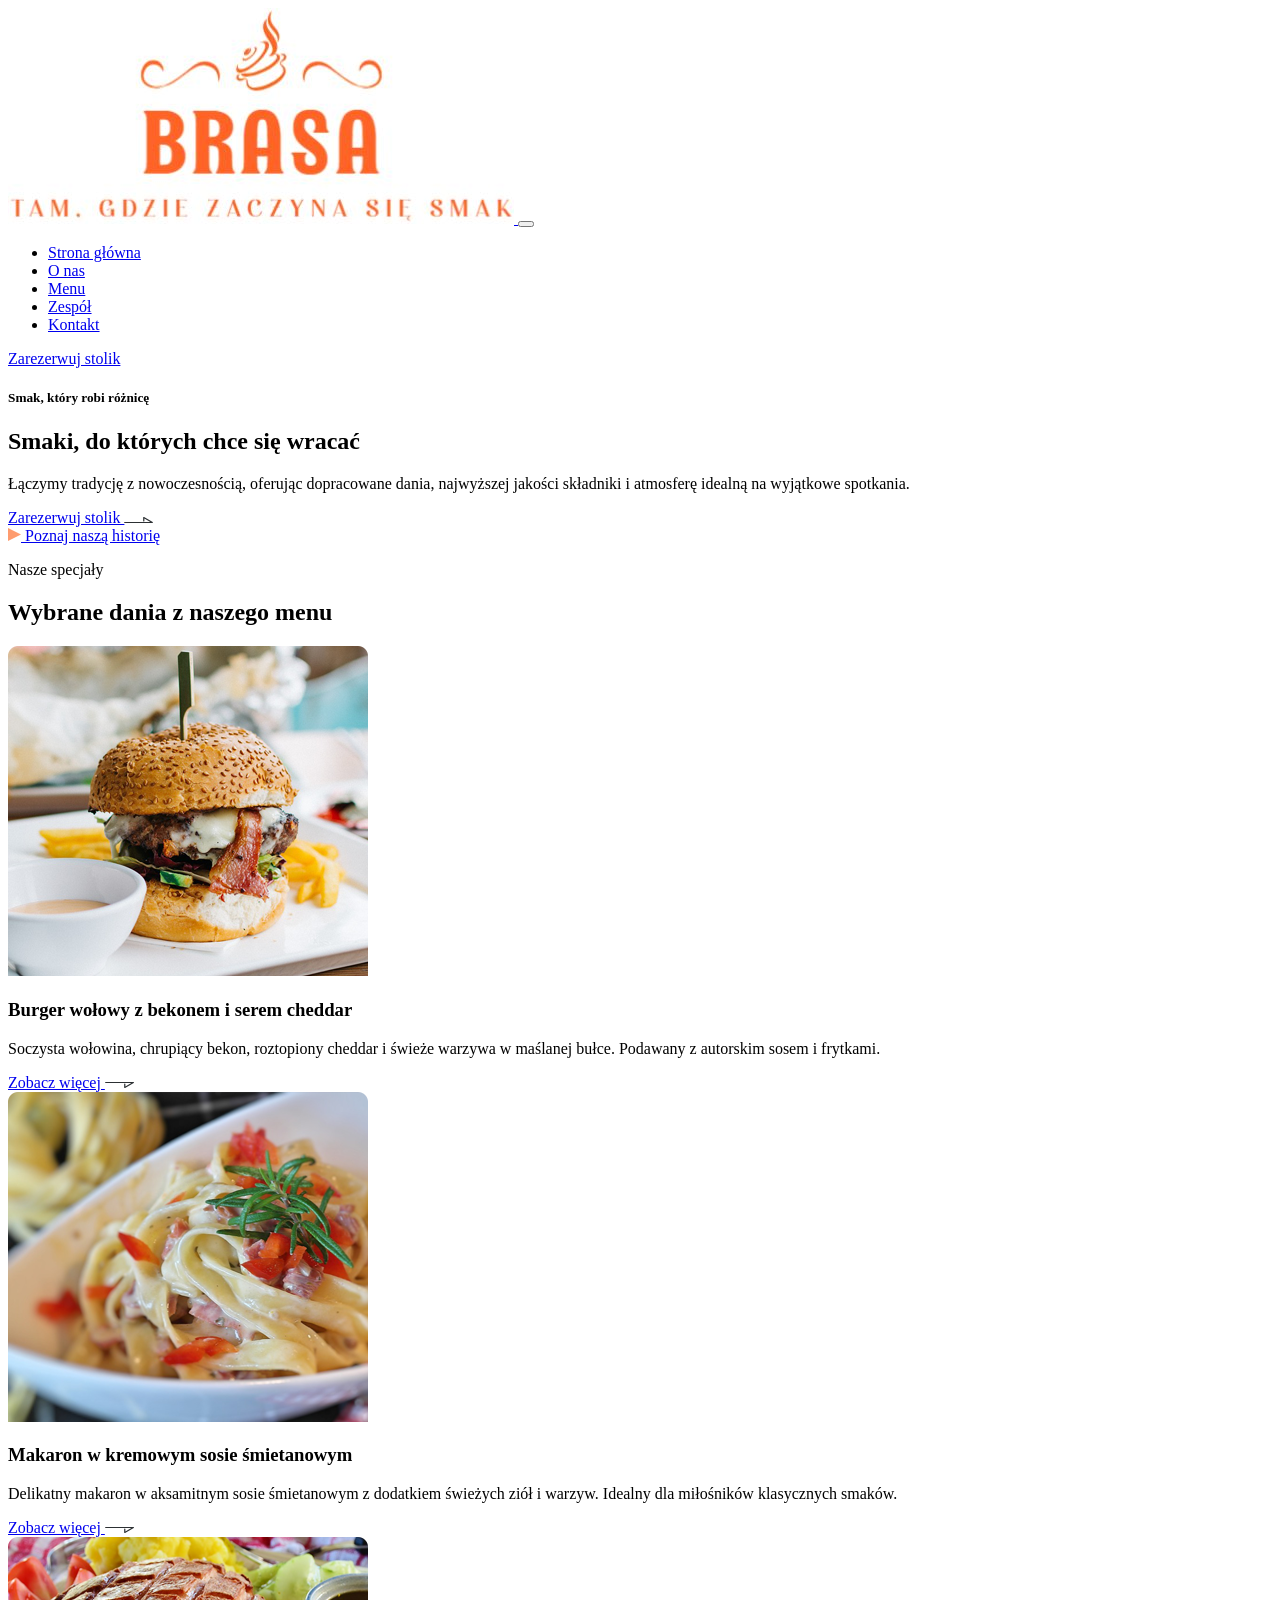
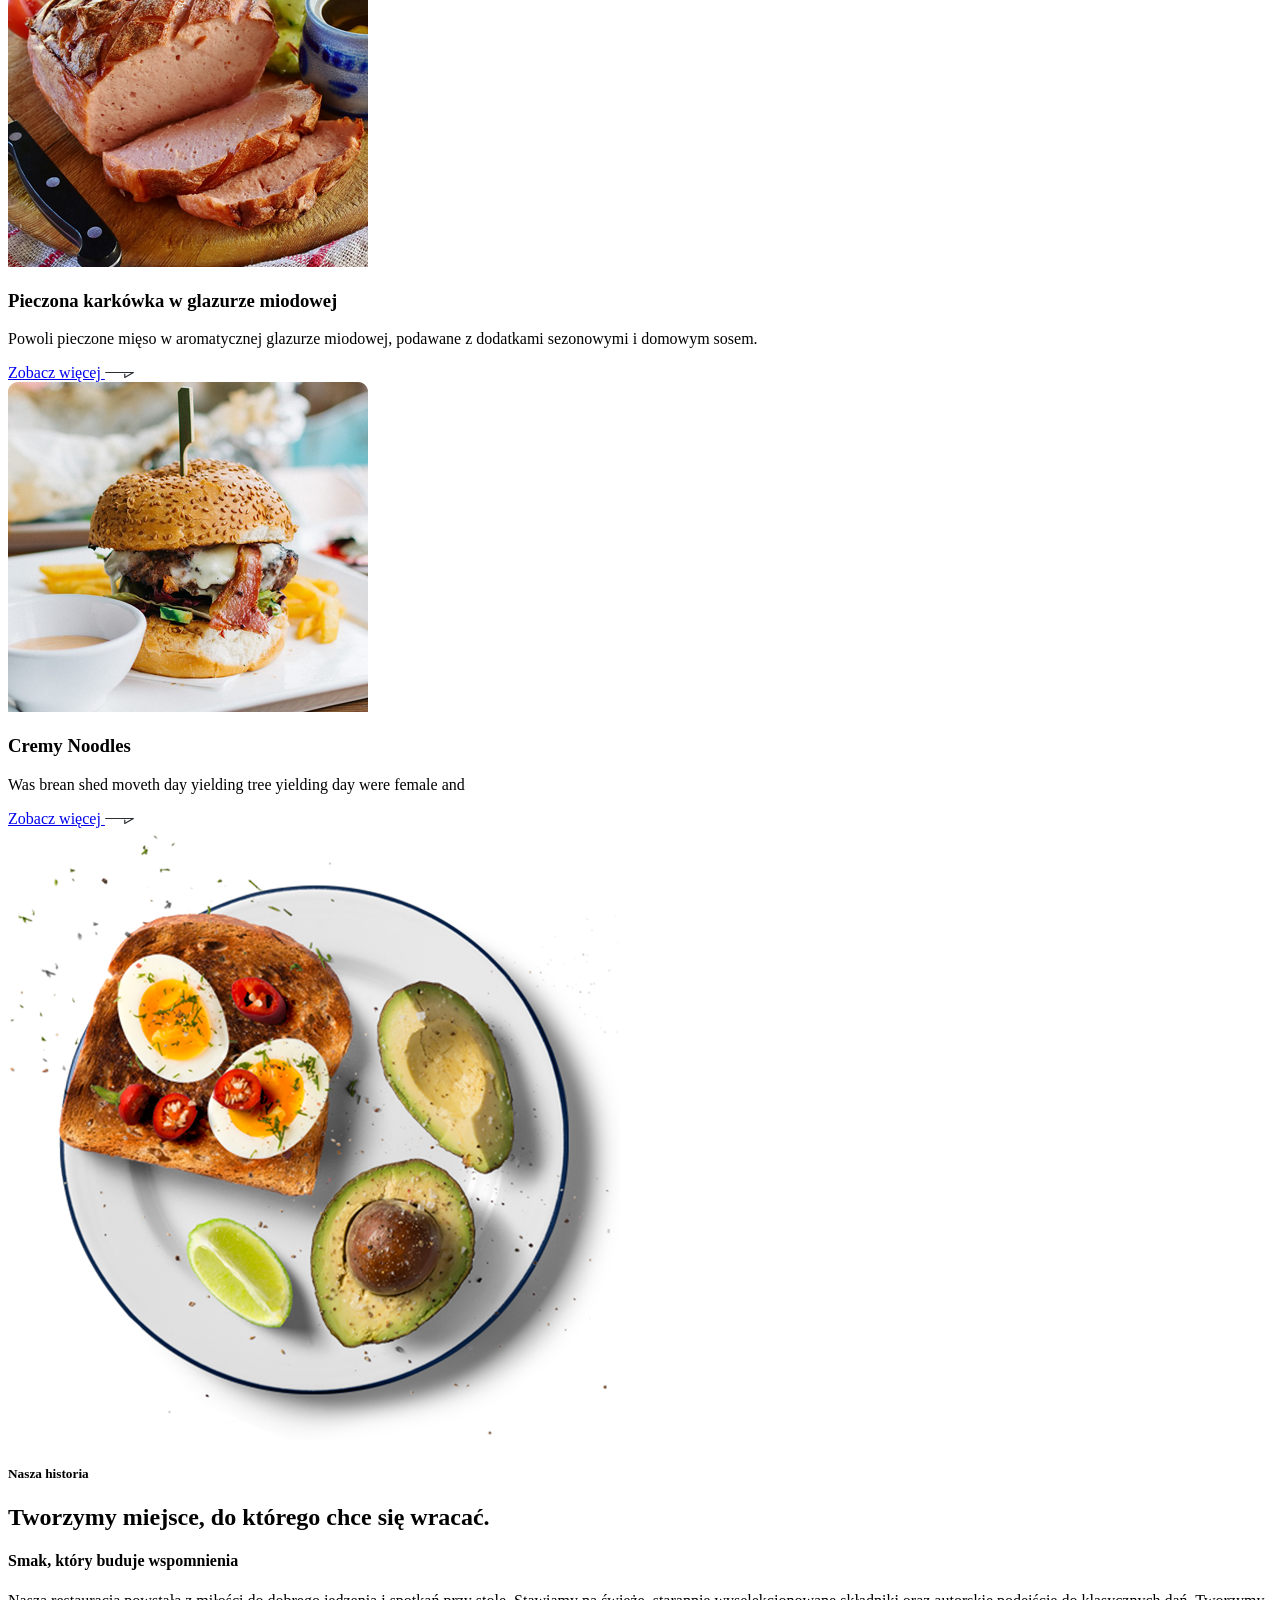
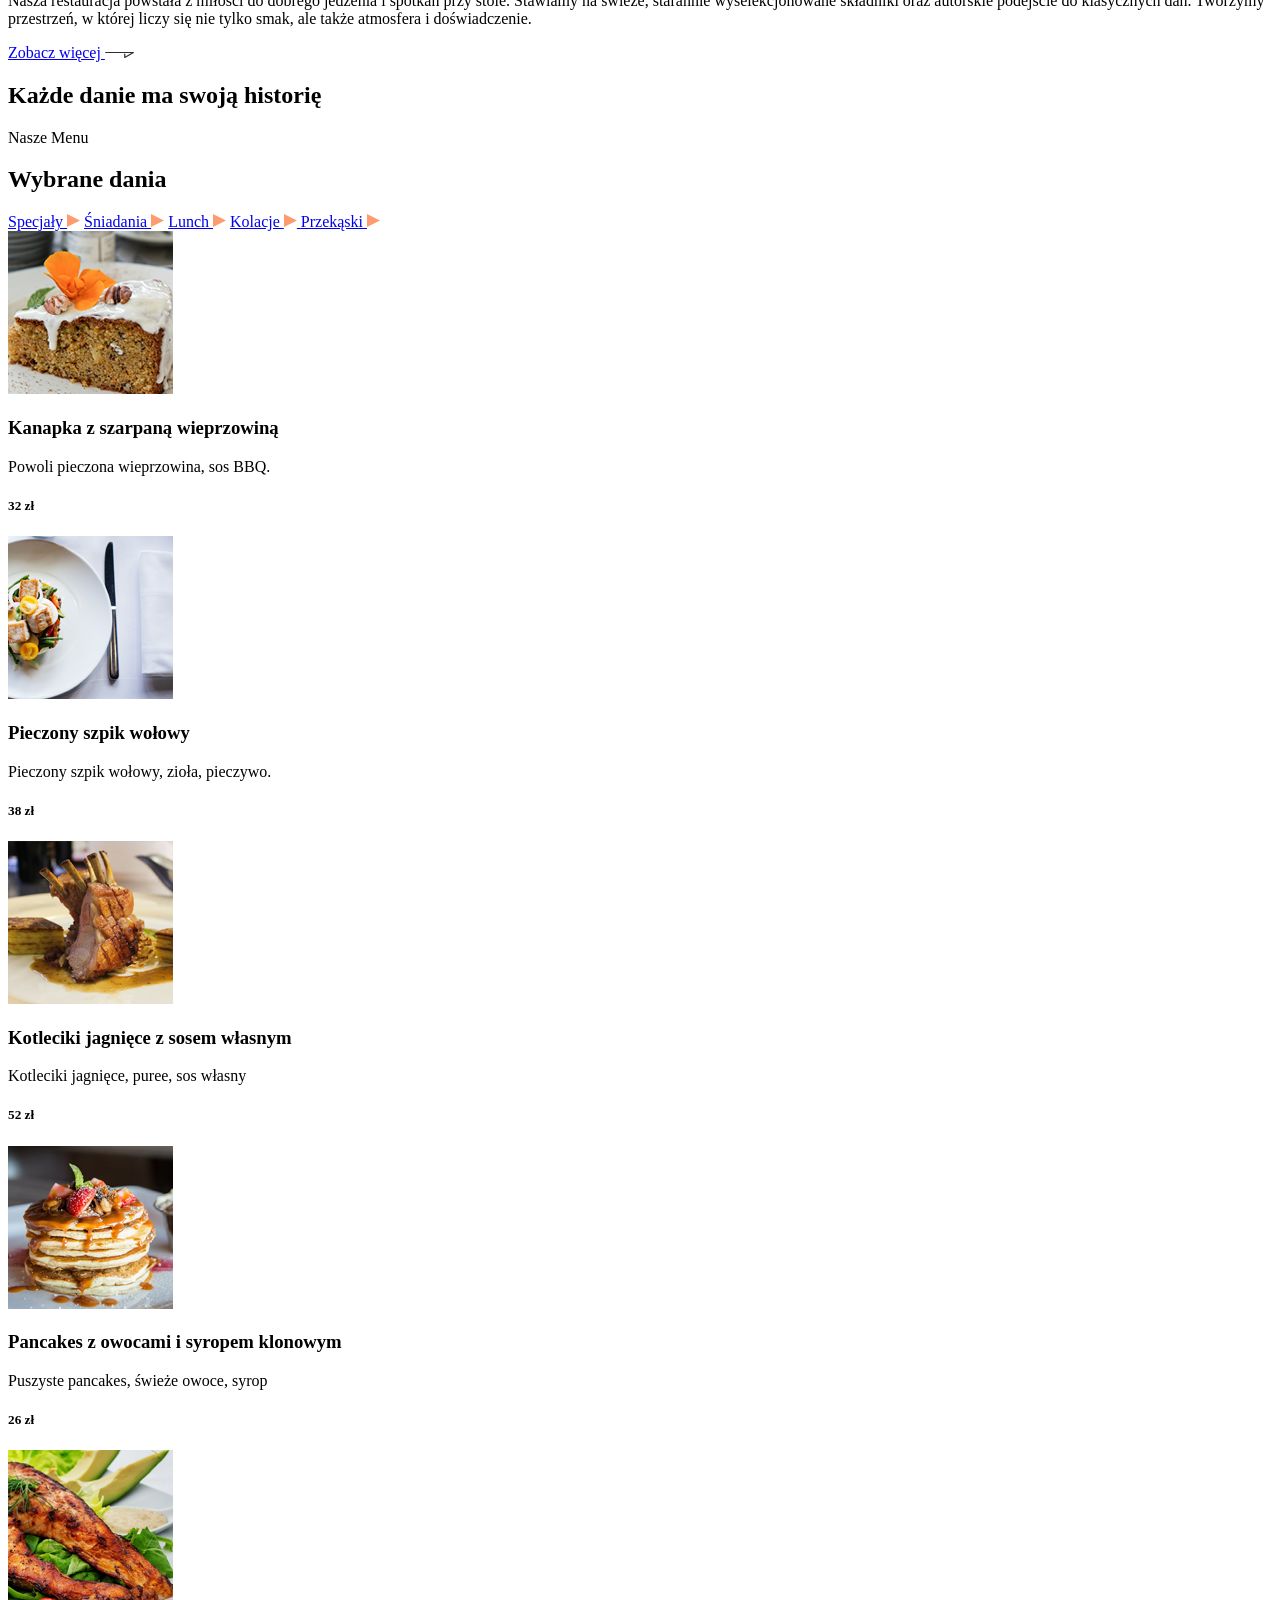
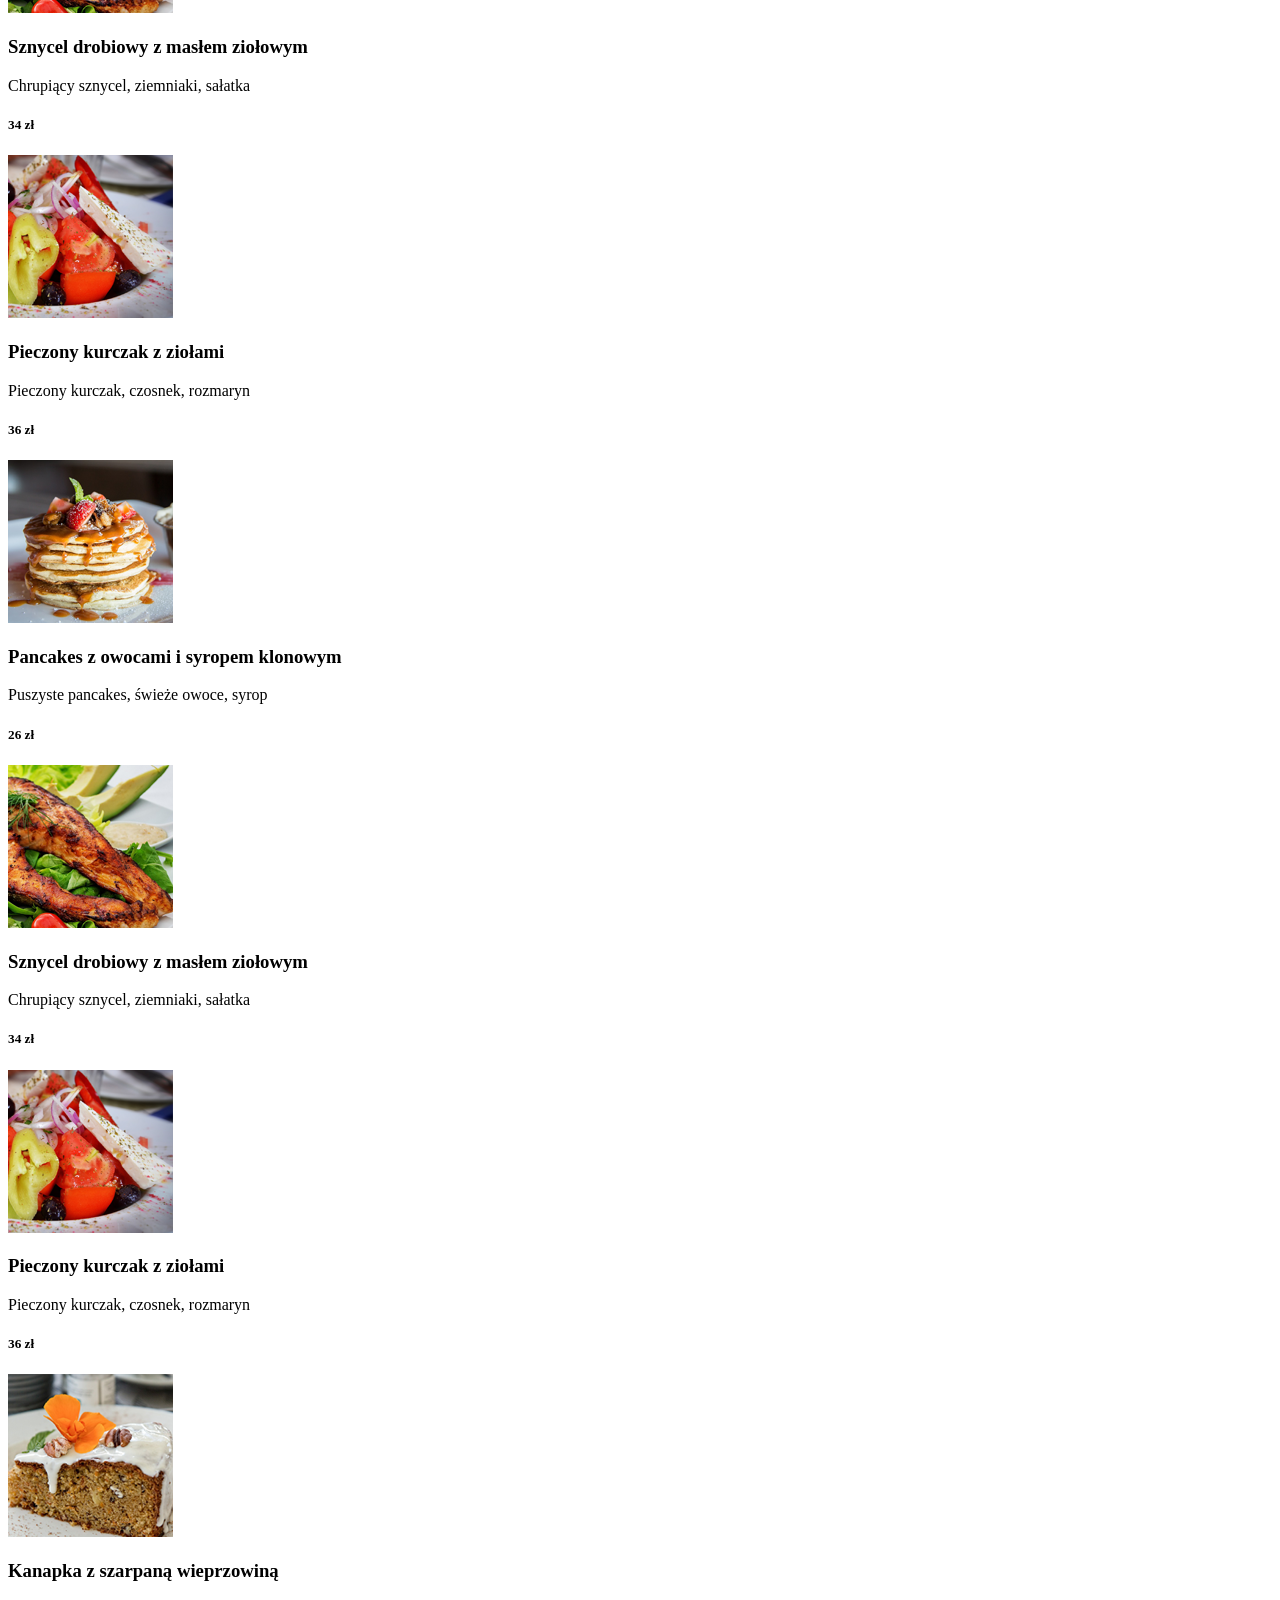
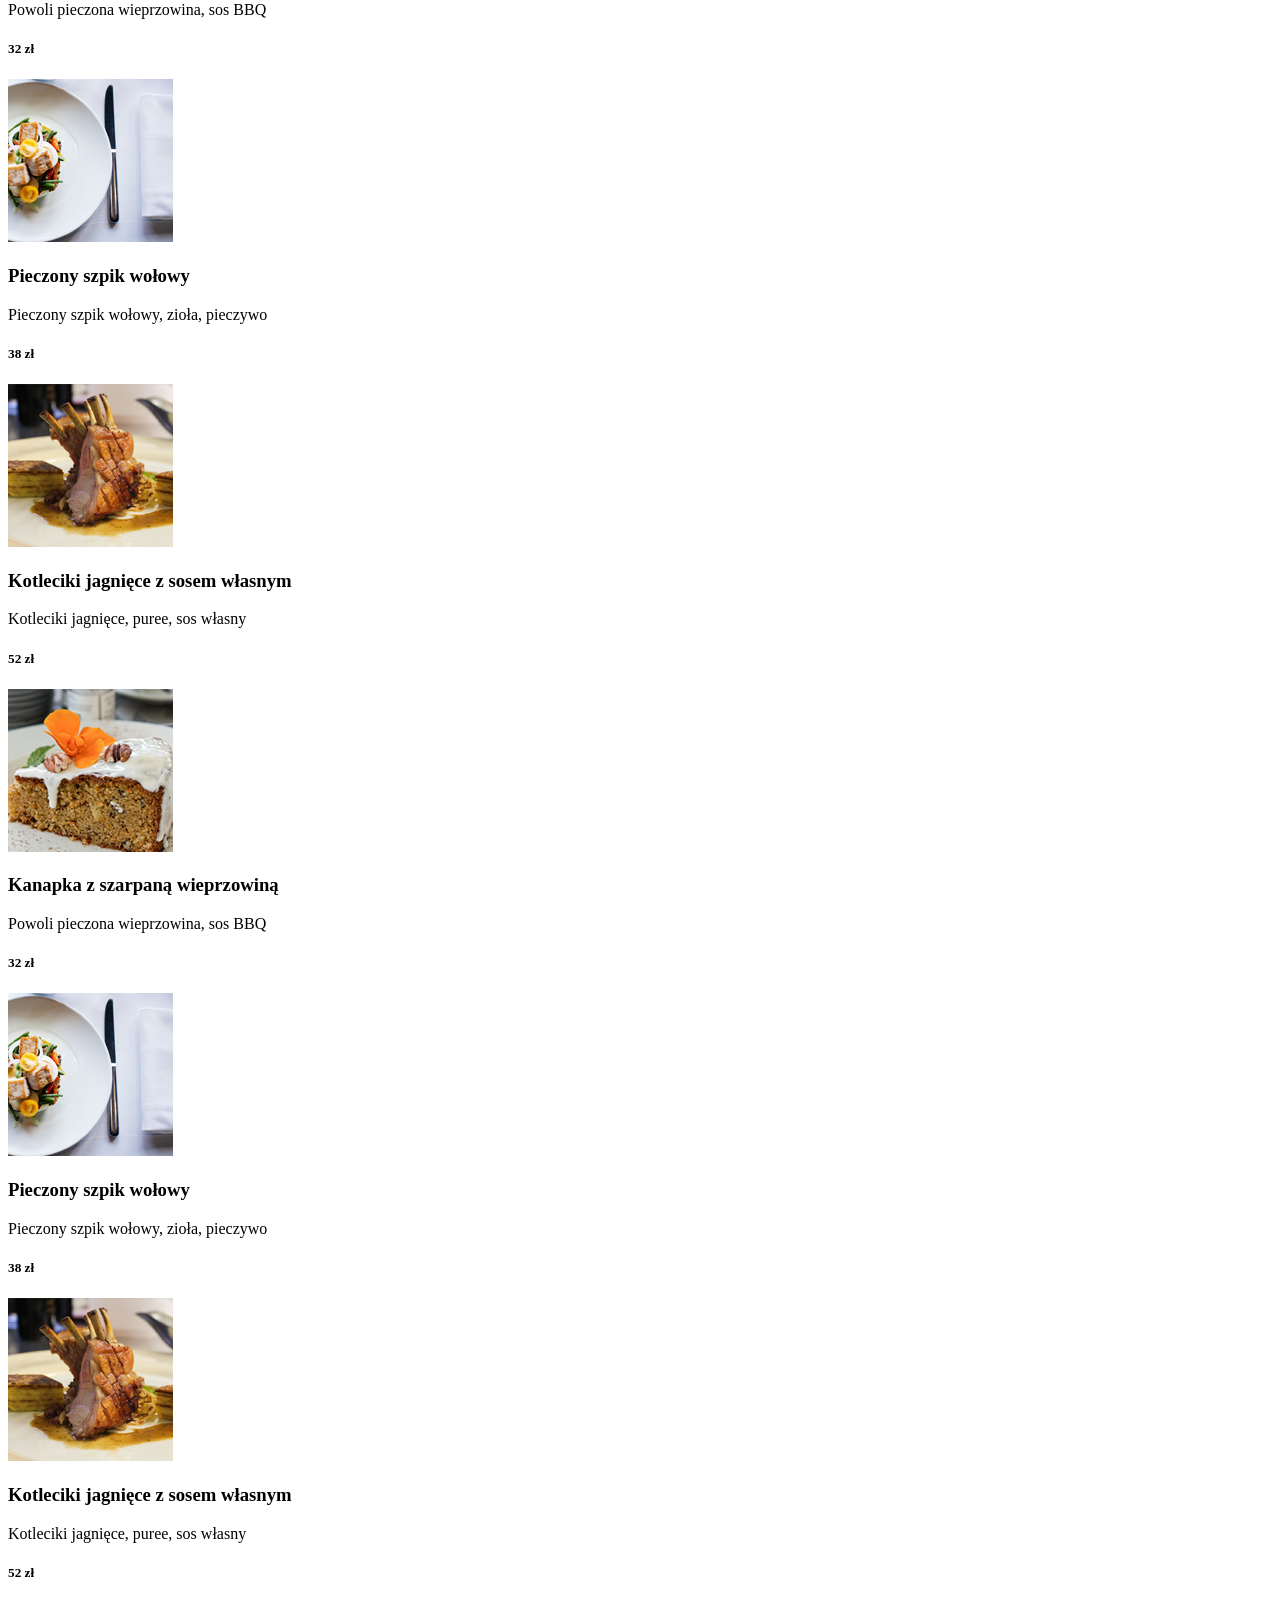
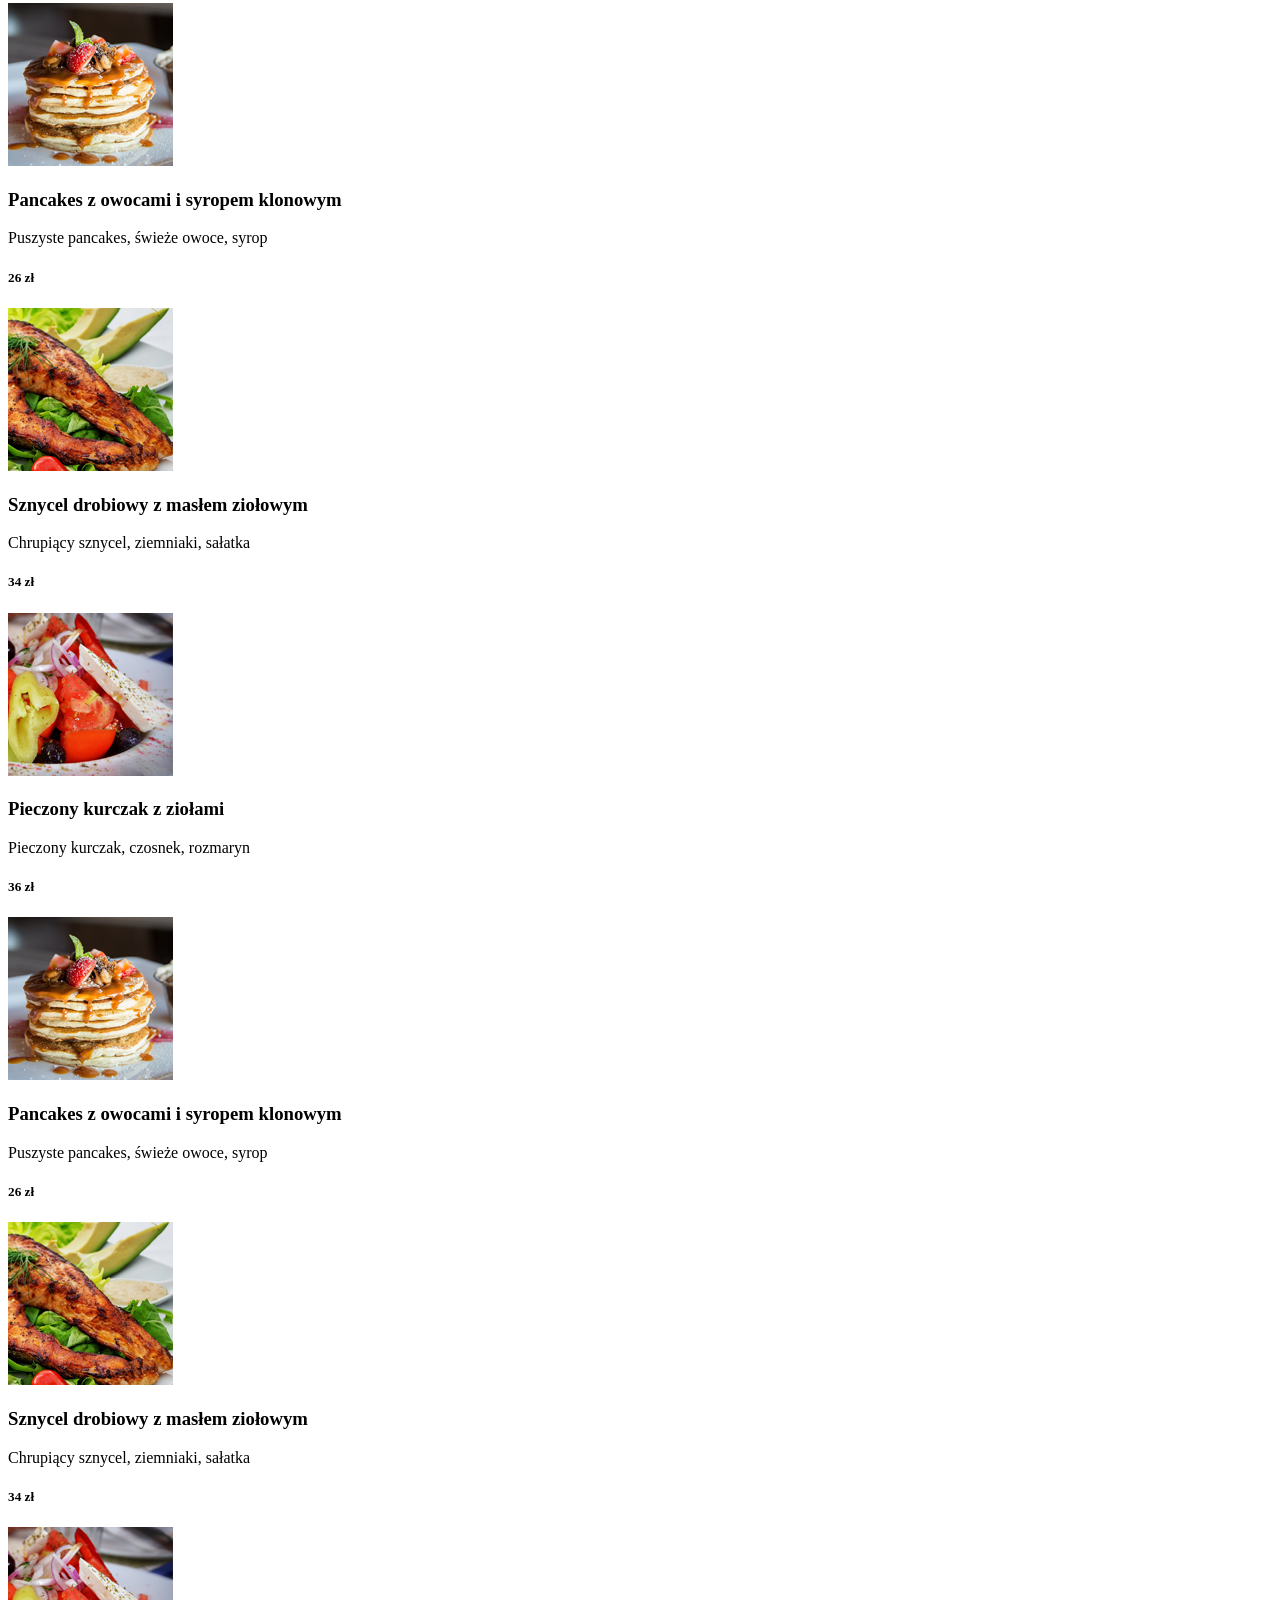
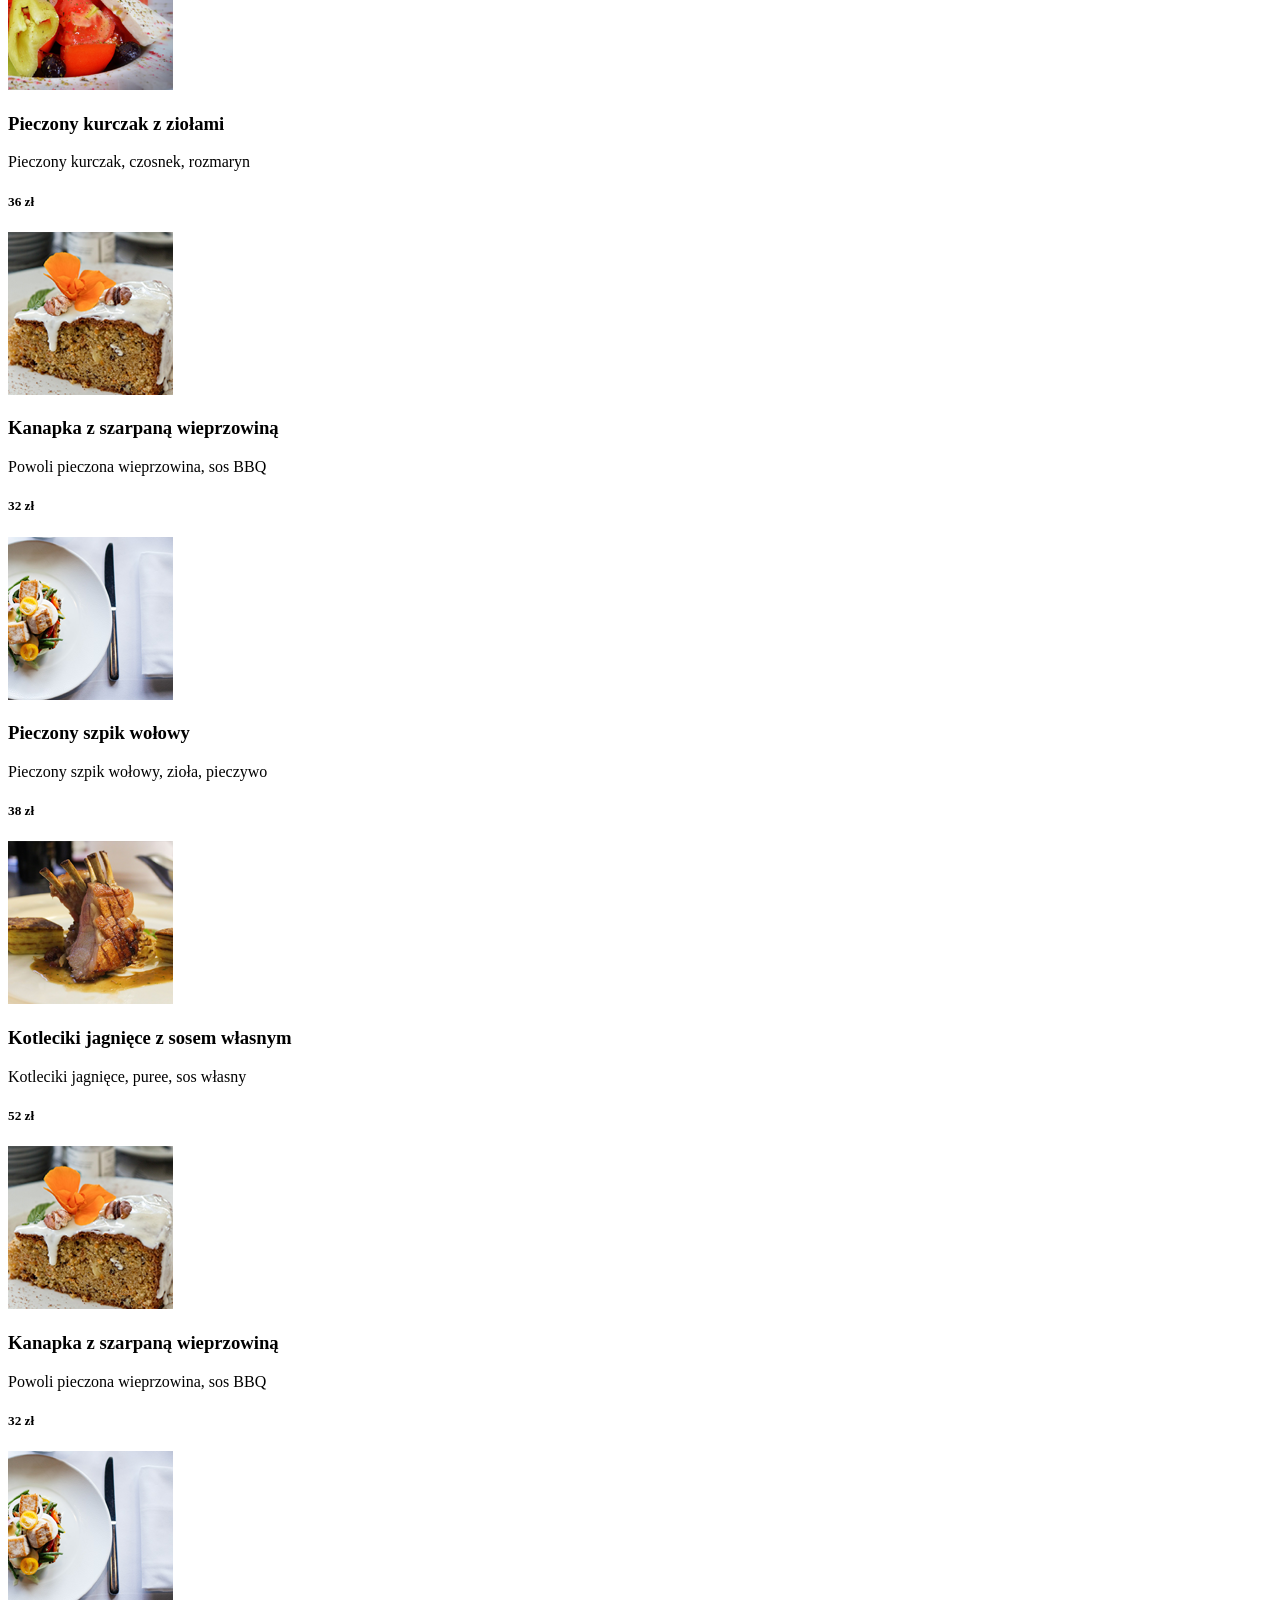
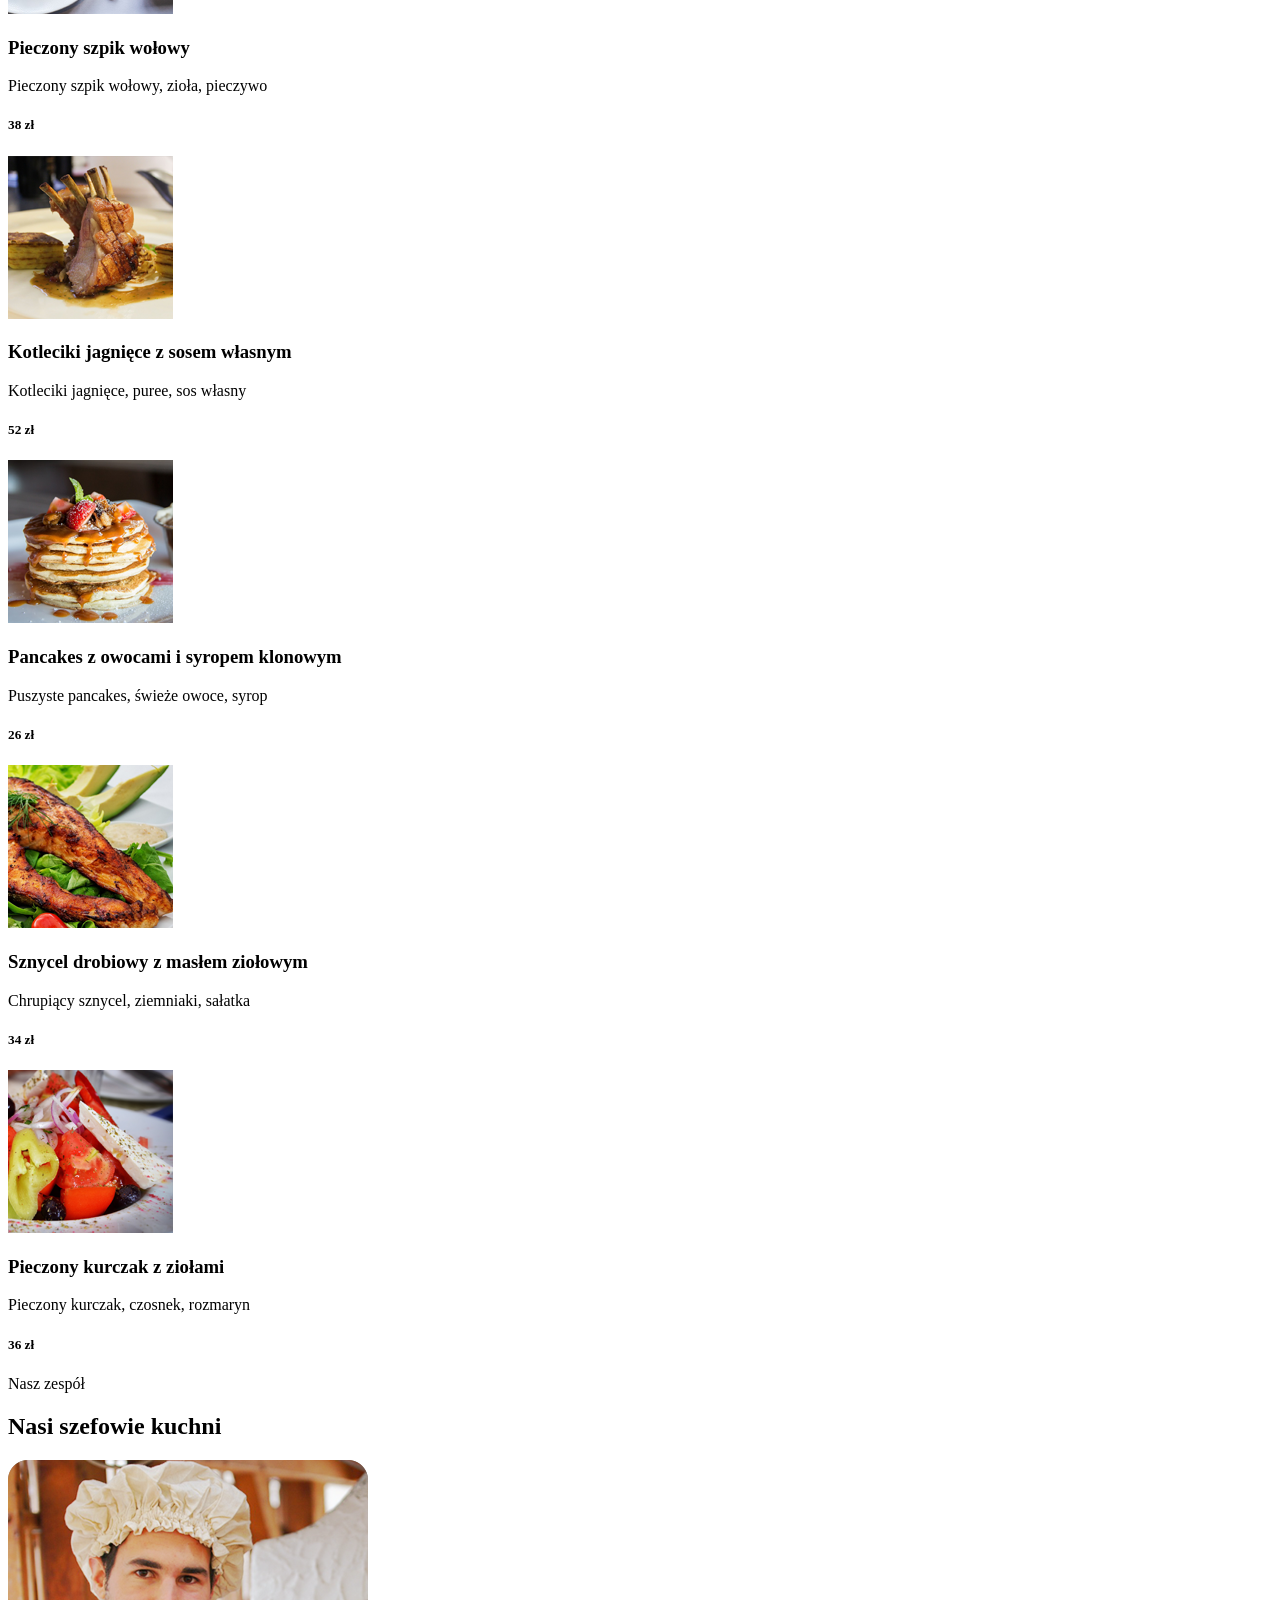
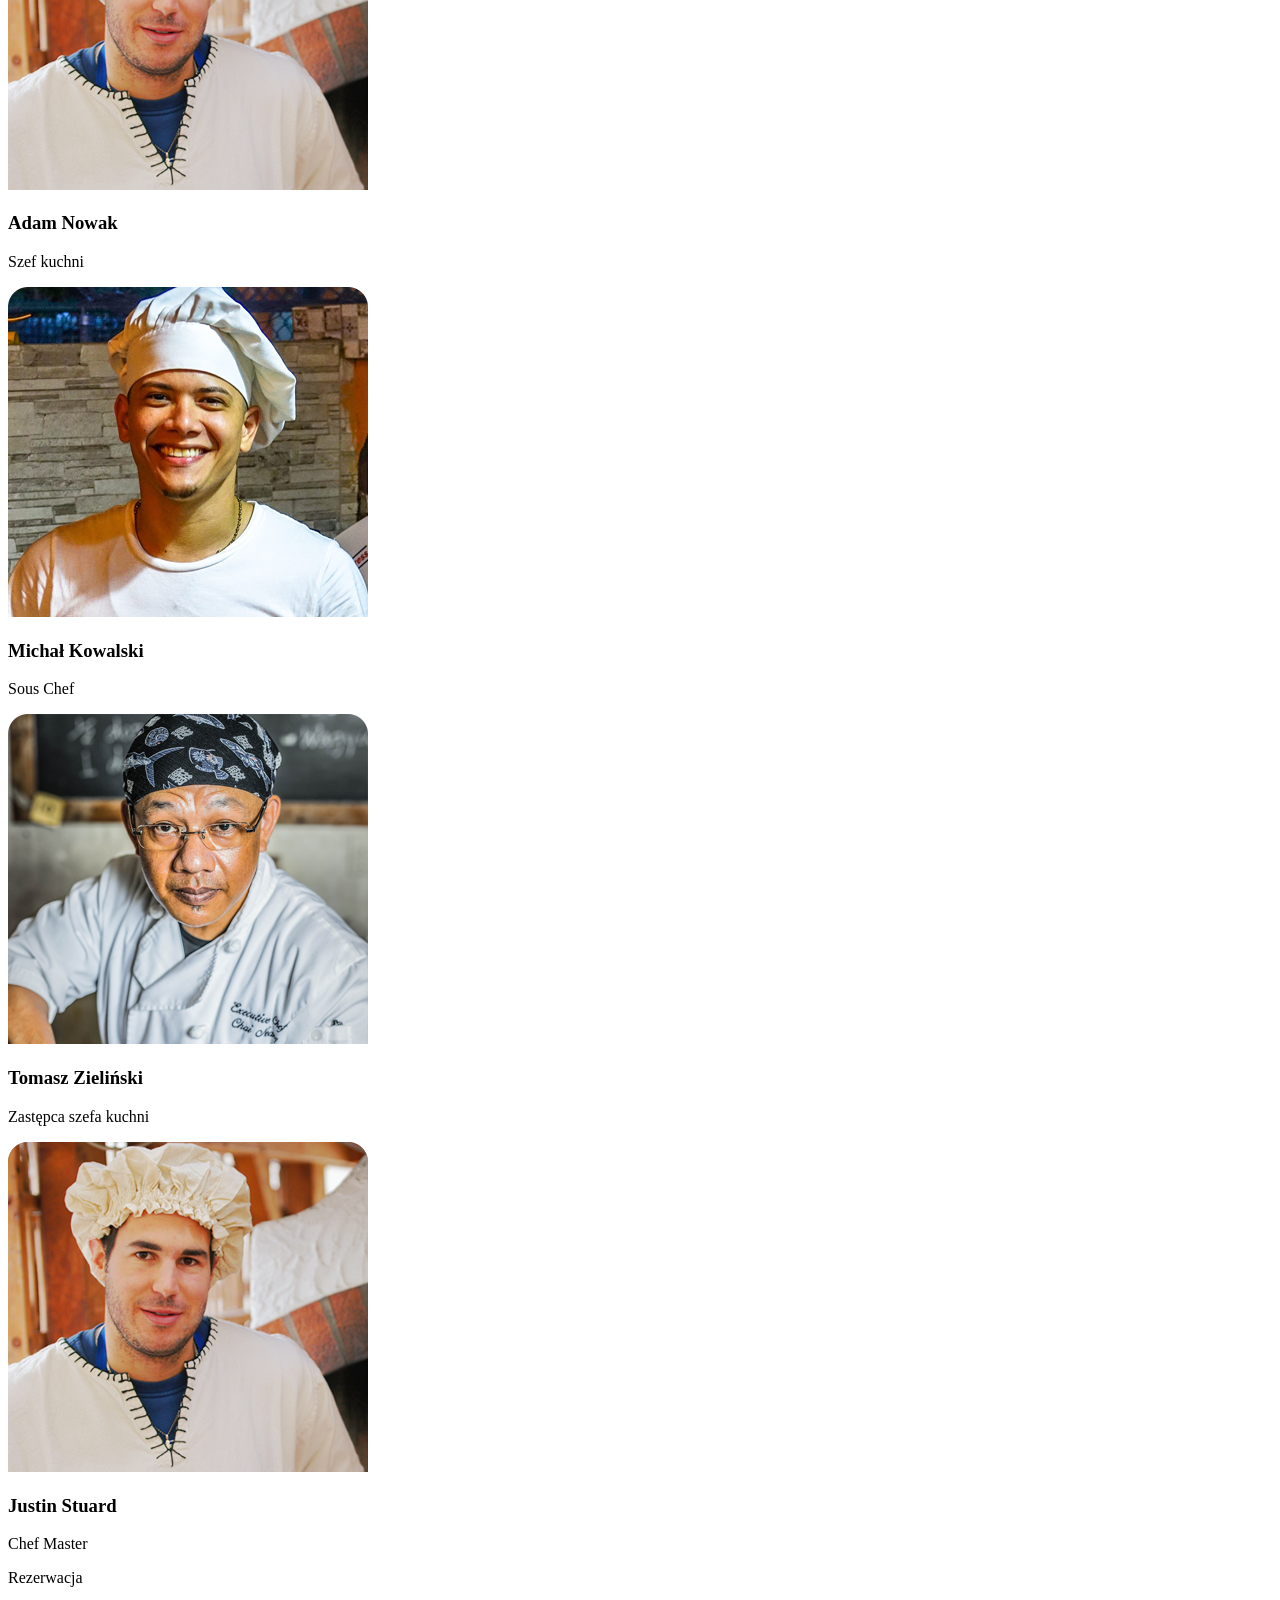
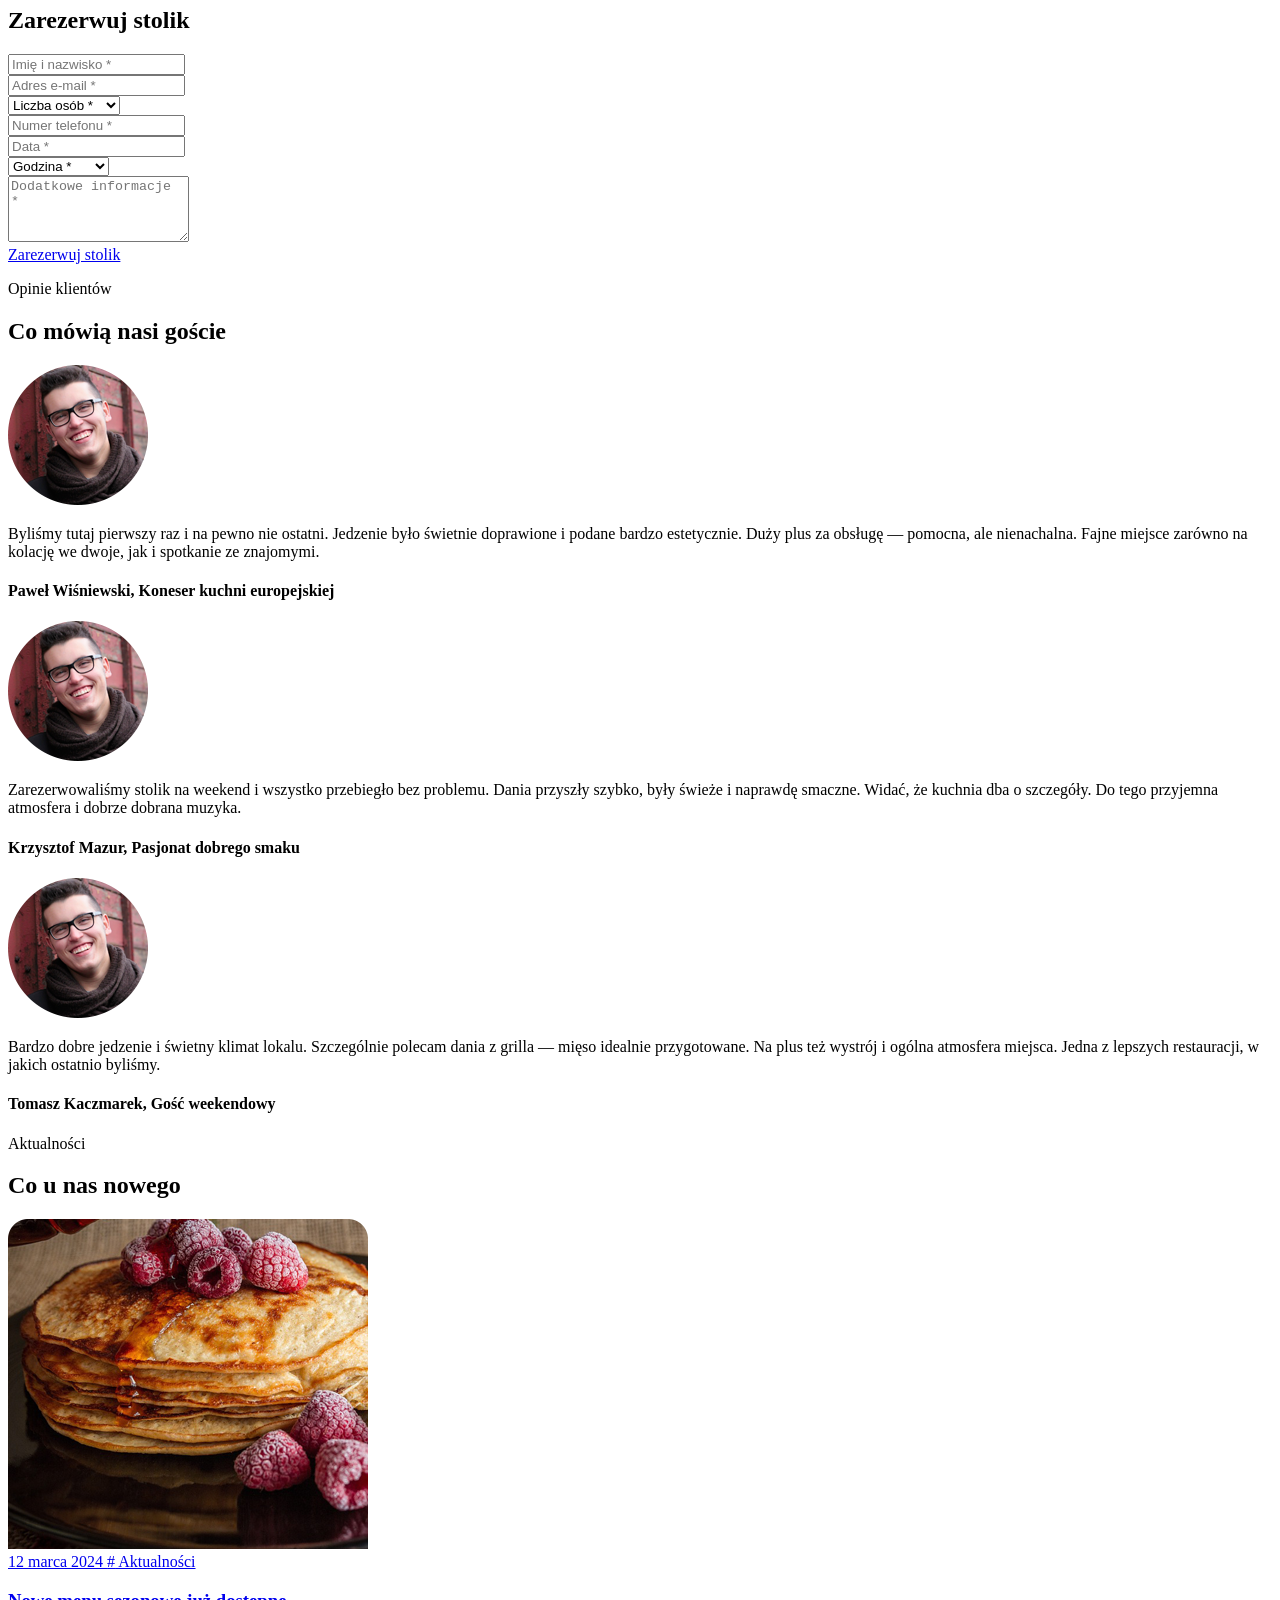
==== index.html @ 65eb1160 "Add files via upload" ====
<!doctype html>
<html lang="en">

<head>
    <!-- Required meta tags -->
    <meta charset="utf-8">
    <meta name="viewport" content="width=device-width, initial-scale=1, shrink-to-fit=no">
    <title>Brasa</title>
    <link rel="icon" href="img/fav-removebg-preview.png">
    <!-- Bootstrap CSS -->
    <link rel="stylesheet" href="css/bootstrap.min.css">
    <!-- animate CSS -->
    <link rel="stylesheet" href="css/animate.css">
    <!-- owl carousel CSS -->
    <link rel="stylesheet" href="css/owl.carousel.min.css">
    <!-- themify CSS -->
    <link rel="stylesheet" href="css/themify-icons.css">
    <!-- flaticon CSS -->
    <link rel="stylesheet" href="css/flaticon.css">
    <!-- font awesome CSS -->
    <link rel="stylesheet" href="css/magnific-popup.css">
    <!-- swiper CSS -->
    <link rel="stylesheet" href="css/slick.css">
    <link rel="stylesheet" href="css/gijgo.min.css">
    <link rel="stylesheet" href="css/nice-select.css">
    <link rel="stylesheet" href="css/all.css">
    <!-- style CSS -->
    <link rel="stylesheet" href="css/style.css">
</head>

<body>
    <!--::header part start::-->
    <header class="main_menu home_menu">
        <div class="container">
            <div class="row align-items-center">
                <div class="col-lg-12">
                    <nav class="navbar navbar-expand-lg navbar-light">
                        <a class="navbar-brand" href="index.html"> <img src="img/logo2.jpg" alt="logo"> </a>
                        <button class="navbar-toggler" type="button" data-toggle="collapse"
                            data-target="#navbarSupportedContent" aria-controls="navbarSupportedContent"
                            aria-expanded="false" aria-label="Toggle navigation">
                            <span class="navbar-toggler-icon"></span>
                        </button>

                        <div class="collapse navbar-collapse main-menu-item justify-content-end"
                            id="navbarSupportedContent">
                            <ul class="navbar-nav">
                                <li class="nav-item">
                                    <a class="nav-link" href="index.html">Strona główna</a>
                                </li>
                                <li class="nav-item">
                                    <a class="nav-link" href="about.html">O nas</a>
                                </li>
                                <li class="nav-item">
                                    <a class="nav-link" href="food_menu.html">Menu</a>
                                </li>
                                <li class="nav-item">
                                    <a class="nav-link" href="chefs.html">Zespół</a>
                                </li>
                                <li class="nav-item">
                                    <a class="nav-link" href="contact.html">Kontakt</a>
                                </li>
                            </ul>
                        </div>
                        <div class="menu_btn">
                            <a href="contact.html" class="btn_1 d-none d-sm-block">Zarezerwuj stolik</a>
                        </div>
                    </nav>
                </div>
            </div>
        </div>
    </header>
    <!-- Header part end-->

    <!-- banner part start-->
    <section class="banner_part">
        <div class="container">
            <div class="row align-items-center">
                <div class="col-lg-6">
                    <div class="banner_text">
                        <div class="banner_text_iner">
                            <h5>Smak, który robi różnicę</h5>
                            <h1>Smaki, do których chce się wracać</h1>
                            <p>Łączymy tradycję z nowoczesnością, oferując dopracowane dania, najwyższej jakości składniki i atmosferę idealną na wyjątkowe spotkania.</p>
                            <div class="banner_btn">
                                <div class="banner_btn_iner">
                                    <a href="contact.html" class="btn_2">Zarezerwuj stolik <img src="img/icon/left_1.svg" alt=""></a>
                                </div>
                                <a href="https://www.youtube.com/watch?v=pBFQdxA-apI" class="popup-youtube video_popup">
                                    <span><img src="img/icon/play.svg" alt=""></span> Poznaj naszą historię</a>
                            </div>
                        </div>
                    </div>
                </div>
            </div>
        </div>
    </section>
    <!-- banner part start-->

    <!--::exclusive_item_part start::-->
    <section class="exclusive_item_part blog_item_section">
        <div class="container">
            <div class="row">
                <div class="col-xl-5">
                    <div class="section_tittle">
                        <p>Nasze specjały</p>
                        <h2>Wybrane dania z naszego menu</h2>
                    </div>
                </div>
            </div>
            <div class="row">
                <div class="col-sm-6 col-lg-4">
                    <div class="single_blog_item">
                        <div class="single_blog_img">
                            <img src="img/food_item/food_item_1.png" alt="">
                        </div>
                        <div class="single_blog_text">
                            <h3>Burger wołowy z bekonem i serem cheddar</h3>
                            <p>Soczysta wołowina, chrupiący bekon, roztopiony cheddar i świeże warzywa w maślanej bułce. Podawany z autorskim sosem i frytkami. </p>
                            <a href="#" class="btn_3">Zobacz więcej <img src="img/icon/left_2.svg" alt=""></a>
                        </div>
                    </div>
                </div>
                <div class="col-sm-6 col-lg-4">
                    <div class="single_blog_item">
                        <div class="single_blog_img">
                            <img src="img/food_item/food_item_2.png" alt="">
                        </div>
                        <div class="single_blog_text">
                            <h3>Makaron w kremowym sosie śmietanowym</h3>
                            <p>Delikatny makaron w aksamitnym sosie śmietanowym z dodatkiem świeżych ziół i warzyw. Idealny dla miłośników klasycznych smaków. </p>
                            <a href="#" class="btn_3">Zobacz więcej <img src="img/icon/left_2.svg" alt=""></a>
                        </div>
                    </div>
                </div>
                <div class="col-sm-6 col-lg-4">
                    <div class="single_blog_item">
                        <div class="single_blog_img">
                            <img src="img/food_item/food_item_3.png" alt="">
                        </div>
                        <div class="single_blog_text">
                            <h3>Pieczona karkówka w glazurze miodowej</h3>
                            <p>Powoli pieczone mięso w aromatycznej glazurze miodowej, podawane z dodatkami sezonowymi i domowym sosem. </p>
                            <a href="#" class="btn_3">Zobacz więcej <img src="img/icon/left_2.svg" alt=""></a>
                        </div>
                    </div>
                </div>
                <div class="col-sm-6 col-lg-4 d-none d-sm-block d-lg-none">
                    <div class="single_blog_item">
                        <div class="single_blog_img">
                            <img src="img/food_item/food_item_1.png" alt="">
                        </div>
                        <div class="single_blog_text">
                            <h3>Cremy Noodles</h3>
                            <p>Was brean shed moveth day yielding tree yielding day were female and </p>
                            <a href="#" class="btn_3">Zobacz więcej <img src="img/icon/left_2.svg" alt=""></a>
                        </div>
                    </div>
                </div>
            </div>
        </div>
    </section>
    <!--::exclusive_item_part end::-->

    <!-- about part start-->
    <section class="about_part">
        <div class="container-fluid">
            <div class="row align-items-center">
                <div class="col-sm-4 col-lg-5 offset-lg-1">
                    <div class="about_img">
                        <img src="img/about.png" alt="">
                    </div>
                </div>
                <div class="col-sm-8 col-lg-4">
                    <div class="about_text">
                        <h5>Nasza historia</h5>
                        <h2>Tworzymy miejsce, do którego chce się wracać.</h2>
                        <h4>Smak, który buduje wspomnienia</h4>
                        <p>Nasza restauracja powstała z miłości do dobrego jedzenia i spotkań przy stole. Stawiamy na świeże, starannie wyselekcjonowane składniki oraz autorskie podejście do klasycznych dań. Tworzymy przestrzeń, w której liczy się nie tylko smak, ale także atmosfera i doświadczenie. </p>
                        <a href="#" class="btn_3">Zobacz więcej <img src="img/icon/left_2.svg" alt=""></a>
                    </div>
                </div>
            </div>
        </div>
    </section>
    <!-- about part end-->

    <!-- intro_video_bg start-->
    <section class="intro_video_bg">
        <div class="container">
            <div class="row">
                <div class="col-lg-12">
                    <div class="intro_video_iner text-center">
                        <h2>Każde danie ma swoją historię</h2>
                        <div class="intro_video_icon">
                            <a id="play-video_1" class="video-play-button popup-youtube"
                                href="https://www.youtube.com/watch?v=pBFQdxA-apI">
                                <span class="ti-control-play"></span>
                            </a>
                        </div>
                    </div>
                </div>
            </div>
        </div>
    </section>
    <!-- intro_video_bg part start-->

    <!-- food_menu start-->
    <section class="food_menu gray_bg">
        <div class="container">
            <div class="row justify-content-between">
                <div class="col-lg-5">
                    <div class="section_tittle">
                        <p>Nasze Menu</p>
                        <h2>Wybrane dania</h2>
                    </div>
                </div>
                <div class="col-lg-6">
                    <div class="nav nav-tabs food_menu_nav" id="myTab" role="tablist">
                        <a class="active" id="Special-tab" data-toggle="tab" href="#Special" role="tab"
                            aria-controls="Special" aria-selected="false">Specjały <img src="img/icon/play.svg"
                                alt="play"></a>
                        <a id="Breakfast-tab" data-toggle="tab" href="#Breakfast" role="tab" aria-controls="Breakfast"
                            aria-selected="false">Śniadania <img src="img/icon/play.svg" alt="play"></a>
                        <a id="Launch-tab" data-toggle="tab" href="#Launch" role="tab" aria-controls="Launch"
                            aria-selected="false">Lunch <img src="img/icon/play.svg" alt="play"></a>
                        <a id="Dinner-tab" data-toggle="tab" href="#Dinner" role="tab" aria-controls="Dinner"
                            aria-selected="false">Kolacje <img src="img/icon/play.svg" alt="play"> </a>
                        <a id="Sneaks-tab" data-toggle="tab" href="#Sneaks" role="tab" aria-controls="Sneaks"
                            aria-selected="false">Przekąski <img src="img/icon/play.svg" alt="play"></a>
                    </div>
                </div>
                <div class="col-lg-12">
                    <div class="tab-content" id="myTabContent">
                        <div class="tab-pane fade show active single-member" id="Special" role="tabpanel"
                            aria-labelledby="Special-tab">
                            <div class="row">
                                <div class="col-sm-6 col-lg-6">
                                    <div class="single_food_item media">
                                        <img src="img/food_menu/single_food_1.png" class="mr-3" alt="...">
                                        <div class="media-body align-self-center">
                                            <h3>Kanapka z szarpaną wieprzowiną</h3>
                                            <p>Powoli pieczona wieprzowina, sos BBQ.</p>
                                            <h5>32 zł</h5>
                                        </div>
                                    </div>
                                    <div class="single_food_item media">
                                        <img src="img/food_menu/single_food_2.png" class="mr-3" alt="...">
                                        <div class="media-body align-self-center">
                                            <h3>Pieczony szpik wołowy</h3>
                                            <p>Pieczony szpik wołowy, zioła, pieczywo.</p>
                                            <h5>38 zł</h5>
                                        </div>
                                    </div>
                                    <div class="single_food_item media">
                                        <img src="img/food_menu/single_food_3.png" class="mr-3" alt="...">
                                        <div class="media-body align-self-center">
                                            <h3>Kotleciki jagnięce z sosem własnym</h3>
                                            <p>Kotleciki jagnięce, puree, sos własny</p>
                                            <h5>52 zł</h5>
                                        </div>
                                    </div>
                                </div>
                                <div class="col-sm-6 col-lg-6">
                                    <div class="single_food_item media">
                                        <img src="img/food_menu/single_food_4.png" class="mr-3" alt="...">
                                        <div class="media-body align-self-center">
                                            <h3>Pancakes z owocami i syropem klonowym</h3>
                                            <p>Puszyste pancakes, świeże owoce, syrop</p>
                                            <h5>26 zł</h5>
                                        </div>
                                    </div>
                                    <div class="single_food_item media">
                                        <img src="img/food_menu/single_food_5.png" class="mr-3" alt="...">
                                        <div class="media-body align-self-center">
                                            <h3>Sznycel drobiowy z masłem ziołowym</h3>
                                            <p>Chrupiący sznycel, ziemniaki, sałatka</p>
                                            <h5>34 zł</h5>
                                        </div>
                                    </div>
                                    <div class="single_food_item media">
                                        <img src="img/food_menu/single_food_6.png" class="mr-3" alt="...">
                                        <div class="media-body align-self-center">
                                            <h3>Pieczony kurczak z ziołami</h3>
                                            <p>Pieczony kurczak, czosnek, rozmaryn</p>
                                            <h5>36 zł</h5>
                                        </div>
                                    </div>
                                </div>
                            </div>
                        </div>
                        <div class="tab-pane fade single-member" id="Breakfast" role="tabpanel"
                            aria-labelledby="Breakfast-tab">
                            <div class="row">
                                <div class="col-sm-6 col-lg-6">
                                    <div class="single_food_item media">
                                        <img src="img/food_menu/single_food_4.png" class="mr-3" alt="...">
                                        <div class="media-body align-self-center">
                                            <h3>Pancakes z owocami i syropem klonowym</h3>
                                            <p>Puszyste pancakes, świeże owoce, syrop</p>
                                            <h5>26 zł</h5>
                                        </div>
                                    </div>
                                    <div class="single_food_item media">
                                        <img src="img/food_menu/single_food_5.png" class="mr-3" alt="...">
                                        <div class="media-body align-self-center">
                                            <h3>Sznycel drobiowy z masłem ziołowym</h3>
                                            <p>Chrupiący sznycel, ziemniaki, sałatka</p>
                                            <h5>34 zł</h5>
                                        </div>
                                    </div>
                                    <div class="single_food_item media">
                                        <img src="img/food_menu/single_food_6.png" class="mr-3" alt="...">
                                        <div class="media-body align-self-center">
                                            <h3>Pieczony kurczak z ziołami</h3>
                                            <p>Pieczony kurczak, czosnek, rozmaryn</p>
                                            <h5>36 zł</h5>
                                        </div>
                                    </div>
                                </div>
                                <div class="col-sm-6 col-lg-6">
                                    <div class="single_food_item media">
                                        <img src="img/food_menu/single_food_1.png" class="mr-3" alt="...">
                                        <div class="media-body align-self-center">
                                            <h3>Kanapka z szarpaną wieprzowiną</h3>
                                            <p>Powoli pieczona wieprzowina, sos BBQ</p>
                                            <h5>32 zł</h5>
                                        </div>
                                    </div>
                                    <div class="single_food_item media">
                                        <img src="img/food_menu/single_food_2.png" class="mr-3" alt="...">
                                        <div class="media-body align-self-center">
                                            <h3>Pieczony szpik wołowy</h3>
                                            <p>Pieczony szpik wołowy, zioła, pieczywo</p>
                                            <h5>38 zł</h5>
                                        </div>
                                    </div>
                                    <div class="single_food_item media">
                                        <img src="img/food_menu/single_food_3.png" class="mr-3" alt="...">
                                        <div class="media-body align-self-center">
                                            <h3>Kotleciki jagnięce z sosem własnym</h3>
                                            <p>Kotleciki jagnięce, puree, sos własny</p>
                                            <h5>52 zł</h5>
                                        </div>
                                    </div>
                                </div>
                            </div>
                        </div>
                        <div class="tab-pane fade single-member" id="Launch" role="tabpanel"
                            aria-labelledby="Launch-tab">
                            <div class="row">
                                <div class="col-sm-6 col-lg-6">
                                    <div class="single_food_item media">
                                        <img src="img/food_menu/single_food_1.png" class="mr-3" alt="...">
                                        <div class="media-body align-self-center">
                                            <h3>Kanapka z szarpaną wieprzowiną</h3>
                                            <p>Powoli pieczona wieprzowina, sos BBQ</p>
                                            <h5>32 zł</h5>
                                        </div>
                                    </div>
                                    <div class="single_food_item media">
                                        <img src="img/food_menu/single_food_2.png" class="mr-3" alt="...">
                                        <div class="media-body align-self-center">
                                            <h3>Pieczony szpik wołowy</h3>
                                            <p>Pieczony szpik wołowy, zioła, pieczywo</p>
                                            <h5>38 zł</h5>
                                        </div>
                                    </div>
                                    <div class="single_food_item media">
                                        <img src="img/food_menu/single_food_3.png" class="mr-3" alt="...">
                                        <div class="media-body align-self-center">
                                            <h3>Kotleciki jagnięce z sosem własnym</h3>
                                            <p>Kotleciki jagnięce, puree, sos własny</p>
                                            <h5>52 zł</h5>
                                        </div>
                                    </div>
                                </div>
                                <div class="col-sm-6 col-lg-6">
                                    <div class="single_food_item media">
                                        <img src="img/food_menu/single_food_4.png" class="mr-3" alt="...">
                                        <div class="media-body align-self-center">
                                            <h3>Pancakes z owocami i syropem klonowym</h3>
                                            <p>Puszyste pancakes, świeże owoce, syrop</p>
                                            <h5>26 zł</h5>
                                        </div>
                                    </div>
                                    <div class="single_food_item media">
                                        <img src="img/food_menu/single_food_5.png" class="mr-3" alt="...">
                                        <div class="media-body align-self-center">
                                            <h3>Sznycel drobiowy z masłem ziołowym</h3>
                                            <p>Chrupiący sznycel, ziemniaki, sałatka</p>
                                            <h5>34 zł</h5>
                                        </div>
                                    </div>
                                    <div class="single_food_item media">
                                        <img src="img/food_menu/single_food_6.png" class="mr-3" alt="...">
                                        <div class="media-body align-self-center">
                                            <h3>Pieczony kurczak z ziołami</h3>
                                            <p>Pieczony kurczak, czosnek, rozmaryn</p>
                                            <h5>36 zł</h5>
                                        </div>
                                    </div>
                                </div>

                            </div>
                        </div>
                        <div class="tab-pane fade single-member" id="Dinner" role="tabpanel"
                            aria-labelledby="Dinner-tab">
                            <div class="row">
                                <div class="col-sm-6 col-lg-6">
                                    <div class="single_food_item media">
                                        <img src="img/food_menu/single_food_4.png" class="mr-3" alt="...">
                                        <div class="media-body align-self-center">
                                            <h3>Pancakes z owocami i syropem klonowym</h3>
                                            <p>Puszyste pancakes, świeże owoce, syrop</p>
                                            <h5>26 zł</h5>
                                        </div>
                                    </div>
                                    <div class="single_food_item media">
                                        <img src="img/food_menu/single_food_5.png" class="mr-3" alt="...">
                                        <div class="media-body align-self-center">
                                            <h3>Sznycel drobiowy z masłem ziołowym</h3>
                                            <p>Chrupiący sznycel, ziemniaki, sałatka</p>
                                            <h5>34 zł</h5>
                                        </div>
                                    </div>
                                    <div class="single_food_item media">
                                        <img src="img/food_menu/single_food_6.png" class="mr-3" alt="...">
                                        <div class="media-body align-self-center">
                                            <h3>Pieczony kurczak z ziołami</h3>
                                            <p>Pieczony kurczak, czosnek, rozmaryn</p>
                                            <h5>36 zł</h5>
                                        </div>
                                    </div>
                                </div>
                                <div class="col-sm-6 col-lg-6">
                                    <div class="single_food_item media">
                                        <img src="img/food_menu/single_food_1.png" class="mr-3" alt="...">
                                        <div class="media-body align-self-center">
                                            <h3>Kanapka z szarpaną wieprzowiną</h3>
                                            <p>Powoli pieczona wieprzowina, sos BBQ</p>
                                            <h5>32 zł</h5>
                                        </div>
                                    </div>
                                    <div class="single_food_item media">
                                        <img src="img/food_menu/single_food_2.png" class="mr-3" alt="...">
                                        <div class="media-body align-self-center">
                                            <h3>Pieczony szpik wołowy</h3>
                                            <p>Pieczony szpik wołowy, zioła, pieczywo</p>
                                            <h5>38 zł</h5>
                                        </div>
                                    </div>
                                    <div class="single_food_item media">
                                        <img src="img/food_menu/single_food_3.png" class="mr-3" alt="...">
                                        <div class="media-body align-self-center">
                                            <h3>Kotleciki jagnięce z sosem własnym</h3>
                                            <p>Kotleciki jagnięce, puree, sos własny</p>
                                            <h5>52 zł</h5>
                                        </div>
                                    </div>
                                </div>

                            </div>
                        </div>
                        <div class="tab-pane fade single-member" id="Sneaks" role="tabpanel"
                            aria-labelledby="Sneaks-tab">
                            <div class="row">
                                <div class="col-sm-6 col-lg-6">
                                    <div class="single_food_item media">
                                        <img src="img/food_menu/single_food_1.png" class="mr-3" alt="...">
                                        <div class="media-body align-self-center">
                                            <h3>Kanapka z szarpaną wieprzowiną</h3>
                                            <p>Powoli pieczona wieprzowina, sos BBQ</p>
                                            <h5>32 zł</h5>
                                        </div>
                                    </div>
                                    <div class="single_food_item media">
                                        <img src="img/food_menu/single_food_2.png" class="mr-3" alt="...">
                                        <div class="media-body align-self-center">
                                            <h3>Pieczony szpik wołowy</h3>
                                            <p>Pieczony szpik wołowy, zioła, pieczywo</p>
                                            <h5>38 zł</h5>
                                        </div>
                                    </div>
                                    <div class="single_food_item media">
                                        <img src="img/food_menu/single_food_3.png" class="mr-3" alt="...">
                                        <div class="media-body align-self-center">
                                            <h3>Kotleciki jagnięce z sosem własnym</h3>
                                            <p>Kotleciki jagnięce, puree, sos własny</p>
                                            <h5>52 zł</h5>
                                        </div>
                                    </div>
                                </div>
                                <div class="col-sm-6 col-lg-6">
                                    <div class="single_food_item media">
                                        <img src="img/food_menu/single_food_4.png" class="mr-3" alt="...">
                                        <div class="media-body align-self-center">
                                            <h3>Pancakes z owocami i syropem klonowym</h3>
                                            <p>Puszyste pancakes, świeże owoce, syrop</p>
                                            <h5>26 zł</h5>
                                        </div>
                                    </div>
                                    <div class="single_food_item media">
                                        <img src="img/food_menu/single_food_5.png" class="mr-3" alt="...">
                                        <div class="media-body align-self-center">
                                            <h3>Sznycel drobiowy z masłem ziołowym</h3>
                                            <p>Chrupiący sznycel, ziemniaki, sałatka</p>
                                            <h5>34 zł</h5>
                                        </div>
                                    </div>
                                    <div class="single_food_item media">
                                        <img src="img/food_menu/single_food_6.png" class="mr-3" alt="...">
                                        <div class="media-body align-self-center">
                                            <h3>Pieczony kurczak z ziołami</h3>
                                            <p>Pieczony kurczak, czosnek, rozmaryn</p>
                                            <h5>36 zł</h5>
                                        </div>
                                    </div>
                                </div>
                            </div>
                        </div>
                    </div>
                </div>
            </div>
        </div>
    </section>
    <!-- food_menu part end-->

    <!--::chefs_part start::-->
    <section class="chefs_part blog_item_section section_padding">
        <div class="container">
            <div class="row">
                <div class="col-xl-5">
                    <div class="section_tittle">
                        <p>Nasz zespół</p>
                        <h2>Nasi szefowie kuchni</h2>
                    </div>
                </div>
            </div>
            <div class="row">
                <div class="col-sm-6 col-lg-4">
                    <div class="single_blog_item">
                        <div class="single_blog_img">
                            <img src="img/team/chefs_1.png" alt="">
                        </div>
                        <div class="single_blog_text text-center">
                            <h3>Adam Nowak</h3>
                            <p>Szef kuchni</p>
                            <div class="social_icon">
                                <a href="#"> <i class="ti-facebook"></i> </a>
                                <a href="#"> <i class="ti-twitter-alt"></i> </a>
                                <a href="#"> <i class="ti-instagram"></i> </a>
                                <a href="#"> <i class="ti-skype"></i> </a>
                            </div>
                        </div>
                    </div>
                </div>
                <div class="col-sm-6 col-lg-4">
                    <div class="single_blog_item">
                        <div class="single_blog_img">
                            <img src="img/team/chefs_2.png" alt="">
                        </div>
                        <div class="single_blog_text text-center">
                            <h3>Michał Kowalski</h3>
                            <p>Sous Chef</p>
                            <div class="social_icon">
                                <a href="#"> <i class="ti-facebook"></i> </a>
                                <a href="#"> <i class="ti-twitter-alt"></i> </a>
                                <a href="#"> <i class="ti-instagram"></i> </a>
                                <a href="#"> <i class="ti-skype"></i> </a>
                            </div>
                        </div>
                    </div>
                </div>
                <div class="col-sm-6 col-lg-4">
                    <div class="single_blog_item">
                        <div class="single_blog_img">
                            <img src="img/team/chefs_3.png" alt="">
                        </div>
                        <div class="single_blog_text text-center">
                            <h3>Tomasz Zieliński</h3>
                            <p>Zastępca szefa kuchni</p>
                            <div class="social_icon">
                                <a href="#"> <i class="ti-facebook"></i> </a>
                                <a href="#"> <i class="ti-twitter-alt"></i> </a>
                                <a href="#"> <i class="ti-instagram"></i> </a>
                                <a href="#"> <i class="ti-skype"></i> </a>
                            </div>
                        </div>
                    </div>
                </div>
                <div class="col-sm-6 col-lg-4 d-none d-sm-block d-lg-none">
                    <div class="single_blog_item">
                        <div class="single_blog_img">
                            <img src="img/team/chefs_1.png" alt="">
                        </div>
                        <div class="single_blog_text text-center">
                            <h3>Justin Stuard</h3>
                            <p>Chef Master</p>
                            <div class="social_icon">
                                <a href="#"> <i class="ti-facebook"></i> </a>
                                <a href="#"> <i class="ti-twitter-alt"></i> </a>
                                <a href="#"> <i class="ti-instagram"></i> </a>
                                <a href="#"> <i class="ti-skype"></i> </a>
                            </div>
                        </div>
                    </div>
                </div>
            </div>
        </div>
    </section>
    <!--::chefs_part end::-->

    <!--::regervation_part start::-->
    <section class="regervation_part section_padding">
        <div class="container">
            <div class="row">
                <div class="col-xl-5">
                    <div class="section_tittle">
                        <p>Rezerwacja</p>
                        <h2>Zarezerwuj stolik</h2>
                    </div>
                </div>
            </div>
            <div class="row">
                <div class="col-lg-6">
                    <div class="regervation_part_iner">
                        <form>
                            <div class="form-row">
                                <div class="form-group col-md-6">
                                    <input type="email" class="form-control" id="inputEmail4" placeholder="Imię i nazwisko *">
                                </div>
                                <div class="form-group col-md-6">
                                    <input type="password" class="form-control" id="inputPassword4"
                                        placeholder="Adres e-mail *">
                                </div>
                                <div class="form-group col-md-6">
                                    <select class="form-control" id="Select">
                                        <option value="1" selected>Liczba osób *</option>
                                        <option value="2">Liczba osób : 1</option>
                                        <option value="3">Liczba osób : 2</option>
                                        <option value="4">Liczba osób : 3</option>
                                        <option value="5">Liczba osób : 4</option>
                                    </select>
                                </div>
                                <div class="form-group col-md-6">
                                    <input type="text" class="form-control" id="pnone" placeholder="Numer telefonu *">
                                </div>
                                <div class="form-group col-md-6">
                                    <div class="input-group date">
                                        <input id="datepicker" type="text" class="form-control" placeholder="Data *" />
                                    </div>
                                </div>
                                <div class="form-group col-md-6">
                                    <select class="form-control" id="Select2">
                                        <option value="" selected>Godzina *</option>
                                        <option value="1">8:00 - 10:00</option>
                                        <option value="1">10:00 - 12:00</option>
                                        <option value="1">12:00 - 14:00</option>
                                        <option value="1">14:00 - 16:00</option>
                                        <option value="1">16:00 - 18:00</option>
                                        <option value="1">18:00 - 20:00</option>
                                        <option value="1">20:00 - 22:00</option>
                                        <option value="1">22:00 - 24:00</option>
                                    </select>
                                </div>
                                <div class="form-group col-md-12">
                                    <textarea class="form-control" id="Textarea" rows="4"
                                        placeholder="Dodatkowe informacje *"></textarea>
                                </div>
                            </div>


                            <div class="regerv_btn">
                                <a href="#" class="btn_4">Zarezerwuj stolik</a>
                            </div>
                        </form>
                    </div>
                </div>
            </div>
        </div>
    </section>
    <!--::regervation_part end::-->

    <!--::review_part start::-->
    <section class="review_part gray_bg section_padding">
        <div class="container">
            <div class="row">
                <div class="col-xl-5">
                    <div class="section_tittle">
                        <p>Opinie klientów</p>
                        <h2>Co mówią nasi goście</h2>
                    </div>
                </div>
            </div>
            <div class="row">
                <div class="col-lg-11">
                    <div class="client_review_part owl-carousel">
                        <div class="client_review_single media">
                            <div class="client_img align-self-center">
                                <img src="img/client/client_1.png" alt="">
                            </div>
                            <div class="client_review_text media-body">
                                <p>Byliśmy tutaj pierwszy raz i na pewno nie ostatni. Jedzenie było świetnie doprawione i podane bardzo estetycznie. Duży plus za obsługę — pomocna, ale nienachalna. Fajne miejsce zarówno na kolację we dwoje, jak i spotkanie ze znajomymi.</p>
                                <h4>Paweł Wiśniewski, <span>Koneser kuchni europejskiej</span></h4>
                            </div>
                        </div>
                        <div class="client_review_single media">
                            <div class="client_img align-self-center">
                                <img src="img/client/client_1.png " alt="">
                            </div>
                            <div class="client_review_text media-body">
                                <p>Zarezerwowaliśmy stolik na weekend i wszystko przebiegło bez problemu. Dania przyszły szybko, były świeże i naprawdę smaczne. Widać, że kuchnia dba o szczegóły. Do tego przyjemna atmosfera i dobrze dobrana muzyka.</p>
                                <h4>Krzysztof Mazur, <span>Pasjonat dobrego smaku</span></h4>
                            </div>
                        </div>
                        <div class="client_review_single media">
                            <div class="client_img align-self-center">
                                <img src="img/client/client_1.png" alt="">
                            </div>
                            <div class="client_review_text media-body">
                                <p>Bardzo dobre jedzenie i świetny klimat lokalu. Szczególnie polecam dania z grilla — mięso idealnie przygotowane. Na plus też wystrój i ogólna atmosfera miejsca. Jedna z lepszych restauracji, w jakich ostatnio byliśmy.</p>
                                <h4>Tomasz Kaczmarek, <span>Gość weekendowy</span></h4>
                            </div>
                        </div>
                    </div>
                </div>
            </div>
        </div>
    </section>
    <!--::review_part end::-->

    <!--::exclusive_item_part start::-->
    <section class="blog_item_section blog_section section_padding">
        <div class="container">
            <div class="row">
                <div class="col-xl-5">
                    <div class="section_tittle">
                        <p>Aktualności</p>
                        <h2>Co u nas nowego</h2>
                    </div>
                </div>
            </div>
            <div class="row">
                <div class="col-sm-6 col-lg-4">
                    <div class="single_blog_item">
                        <div class="single_blog_img">
                            <img src="img/blog/blog_1.png" alt="">
                        </div>
                        <div class="single_blog_text">
                            <div class="date">
                                <a href="#" class="date_item">12 marca 2024 </a>
                                <a href="#" class="date_item"> <span>#</span> Aktualności </a>
                            </div>
                            <h3><a href="blog.html">Nowe menu sezonowe już dostępne</a></h3>
                            <a href="#" class="btn_3">Czytaj Więcej<img src="img/icon/left_1.svg" alt=""></a>
                        </div>
                    </div>
                </div>
                <div class="col-sm-6 col-lg-4">
                    <div class="single_blog_item">
                        <div class="single_blog_img">
                            <img src="img/blog/blog_2.png" alt="">
                        </div>
                        <div class="single_blog_text">
                            <div class="date">
                                <a href="#" class="date_item">16 kwietnia 2022 </a>
                                <a href="#" class="date_item"> <span>#</span> Wydarzenia </a>
                            </div>
                            <h3><a href="blog.html">Jak powstają nasze autorskie burgery</a></h3>
                            <a href="#" class="btn_3">Czytaj Więcej <img src="img/icon/left_1.svg" alt=""></a>
                        </div>
                    </div>
                </div>
                <div class="col-sm-6 col-lg-4">
                    <div class="single_blog_item">
                        <div class="single_blog_img">
                            <img src="img/blog/blog_3.png" alt="">
                        </div>
                        <div class="single_blog_text">
                            <div class="date">
                                <a href="#" class="date_item">02 lipiec 2025 </a>
                                <a href="#" class="date_item"> <span>#</span> Nowości </a>
                            </div>
                            <h3><a href="blog.html">5 dań, które musisz spróbować tej wiosny</a></h3>
                            <a href="#" class="btn_3">Czytaj Więcej <img src="img/icon/left_1.svg" alt=""></a>
                        </div>
                    </div>
                </div>
                <div class="col-sm-6 col-lg-4 d-none d-sm-block d-lg-none">
                    <div class="single_blog_item">
                        <div class="single_blog_img">
                            <img src="img/blog/blog_1.png" alt="">
                        </div>
                        <div class="single_blog_text">
                            <div class="date">
                                <a href="#" class="date_item">12 grudzień 2026 </a>
                                <a href="#" class="date_item"> <span>#</span> Nowości </a>
                            </div>
                            <h3><a href="blog.html">5 dań, które musisz spróbować tej wiosny</a></h3>
                            <a href="#" class="btn_3">Czytaj Więcej <img src="img/icon/left_1.svg" alt=""></a>
                        </div>
                    </div>
                </div>
            </div>
        </div>
    </section>
    <!--::exclusive_item_part end::-->

    <!-- footer part start-->
    <footer class="footer-area">
        <div class="container">
            <div class="row">
                <div class="col-xl-3 col-sm-6 col-md-3 col-lg-3">
                    <div class="single-footer-widget footer_1">
                        <h4>O restauracji</h4>
                        <p>BRASA to miejsce stworzone z pasji do dobrego jedzenia i spotkań przy stole. Stawiamy na świeże składniki, autorskie przepisy i wyjątkową atmosferę.</p>
                    </div>
                </div>
                <div class="col-xl-3 col-sm-6 col-md-2 col-lg-3">
                    <div class="single-footer-widget footer_2">
                        <h4>Szybkie linki</h4>
                        <div class="contact_info">
                            <ul>
                                <li><a href="#">Strona główna</a></li>
                                <li><a href="#">O nas</a></li>
                                <li><a href="#">Menu</a></li>
                                <li><a href="#">Rezerwacja</a></li>
                                <li><a href="#">Kontakt</a></li>
                            </ul>
                        </div>
                    </div>
                </div>
                <div class="col-xl-3 col-sm-6 col-md-3 col-lg-3">
                    <div class="single-footer-widget footer_2">
                        <h4>Kontakt</h4>
                        <div class="contact_info">
                            <p><span> Adres :</span>ul. Marszałkowska 15, Warszawa </p>
                            <p><span> Telefon :</span> +48 123 456 789</p>
                            <p><span> E-mail : </span>kontakt@brasa.pl </p>
                        </div>
                    </div>
                </div>
                <div class="col-xl-3 col-sm-6 col-md-4 col-lg-3">
                    <div class="single-footer-widget footer_3">
                        <h4>Newsletter</h4>
                        <p>Zapisz się, aby otrzymywać informacje o nowościach, promocjach i wydarzeniach.</p>
                        <form action="#">
                            <div class="form-group">
                                <div class="input-group mb-3">
                                    <input type="text" class="form-control" placeholder='Twój adres e-mail'
                                        onfocus="this.placeholder = ''" onblur="this.placeholder = 'Twój adres e-mail'">
                                    <div class="input-group-append">
                                        <button class="btn" type="button"><i class="fas fa-paper-plane"></i></button>
                                    </div>
                                </div>
                            </div>
                        </form>
                    </div>
                </div>
            </div>
            <div class="copyright_part_text">
                <div class="row">
                    <div class="col-lg-8">
                        <p class="footer-text m-0">
  © 2026 Wszelkie prawa zastrzeżone | Projekt i realizacja: 
   <a href="https://codefy.pl" target="_blank">Codefy</a>
</p>
                    </div>
                    <div class="col-lg-4">
                        <div class="copyright_social_icon text-right">
                            <a href="#"><i class="fab fa-facebook-f"></i></a>
                            <a href="#"><i class="fab fa-twitter"></i></a>
                            <a href="#"><i class="ti-dribbble"></i></a>
                            <a href="#"><i class="fab fa-behance"></i></a>
                        </div>
                    </div>
                </div>
            </div>
        </div>
    </footer>
    <!-- footer part end-->

    <!-- jquery plugins here-->
    <!-- jquery -->
    <script src="js/jquery-1.12.1.min.js"></script>
    <!-- popper js -->
    <script src="js/popper.min.js"></script>
    <!-- bootstrap js -->
    <script src="js/bootstrap.min.js"></script>
    <!-- easing js -->
    <script src="js/jquery.magnific-popup.js"></script>
    <!-- swiper js -->
    <script src="js/swiper.min.js"></script>
    <!-- swiper js -->
    <script src="js/masonry.pkgd.js"></script>
    <!-- particles js -->
    <script src="js/owl.carousel.min.js"></script>
    <!-- swiper js -->
    <script src="js/slick.min.js"></script>
    <script src="js/gijgo.min.js"></script>
    <script src="js/jquery.nice-select.min.js"></script>
    <!-- custom js -->
    <script src="js/custom.js"></script>
</body>

</html>
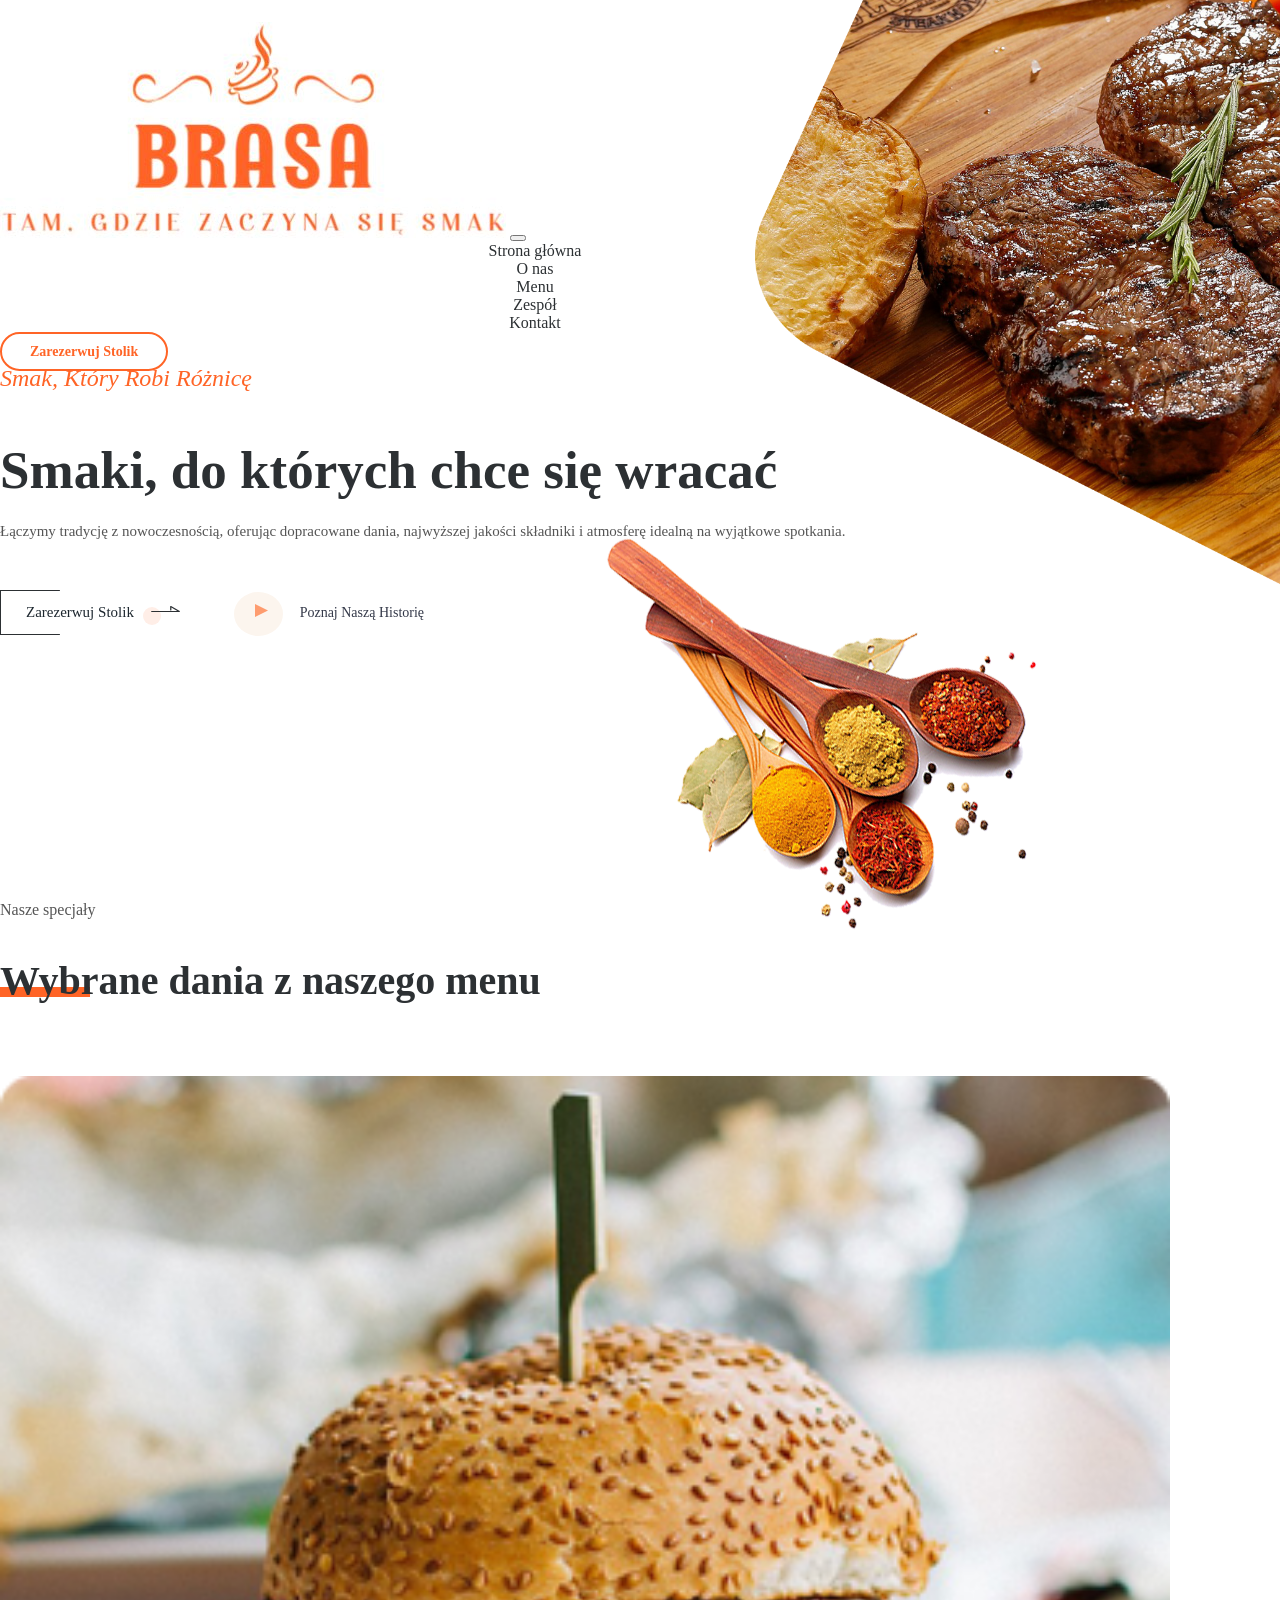
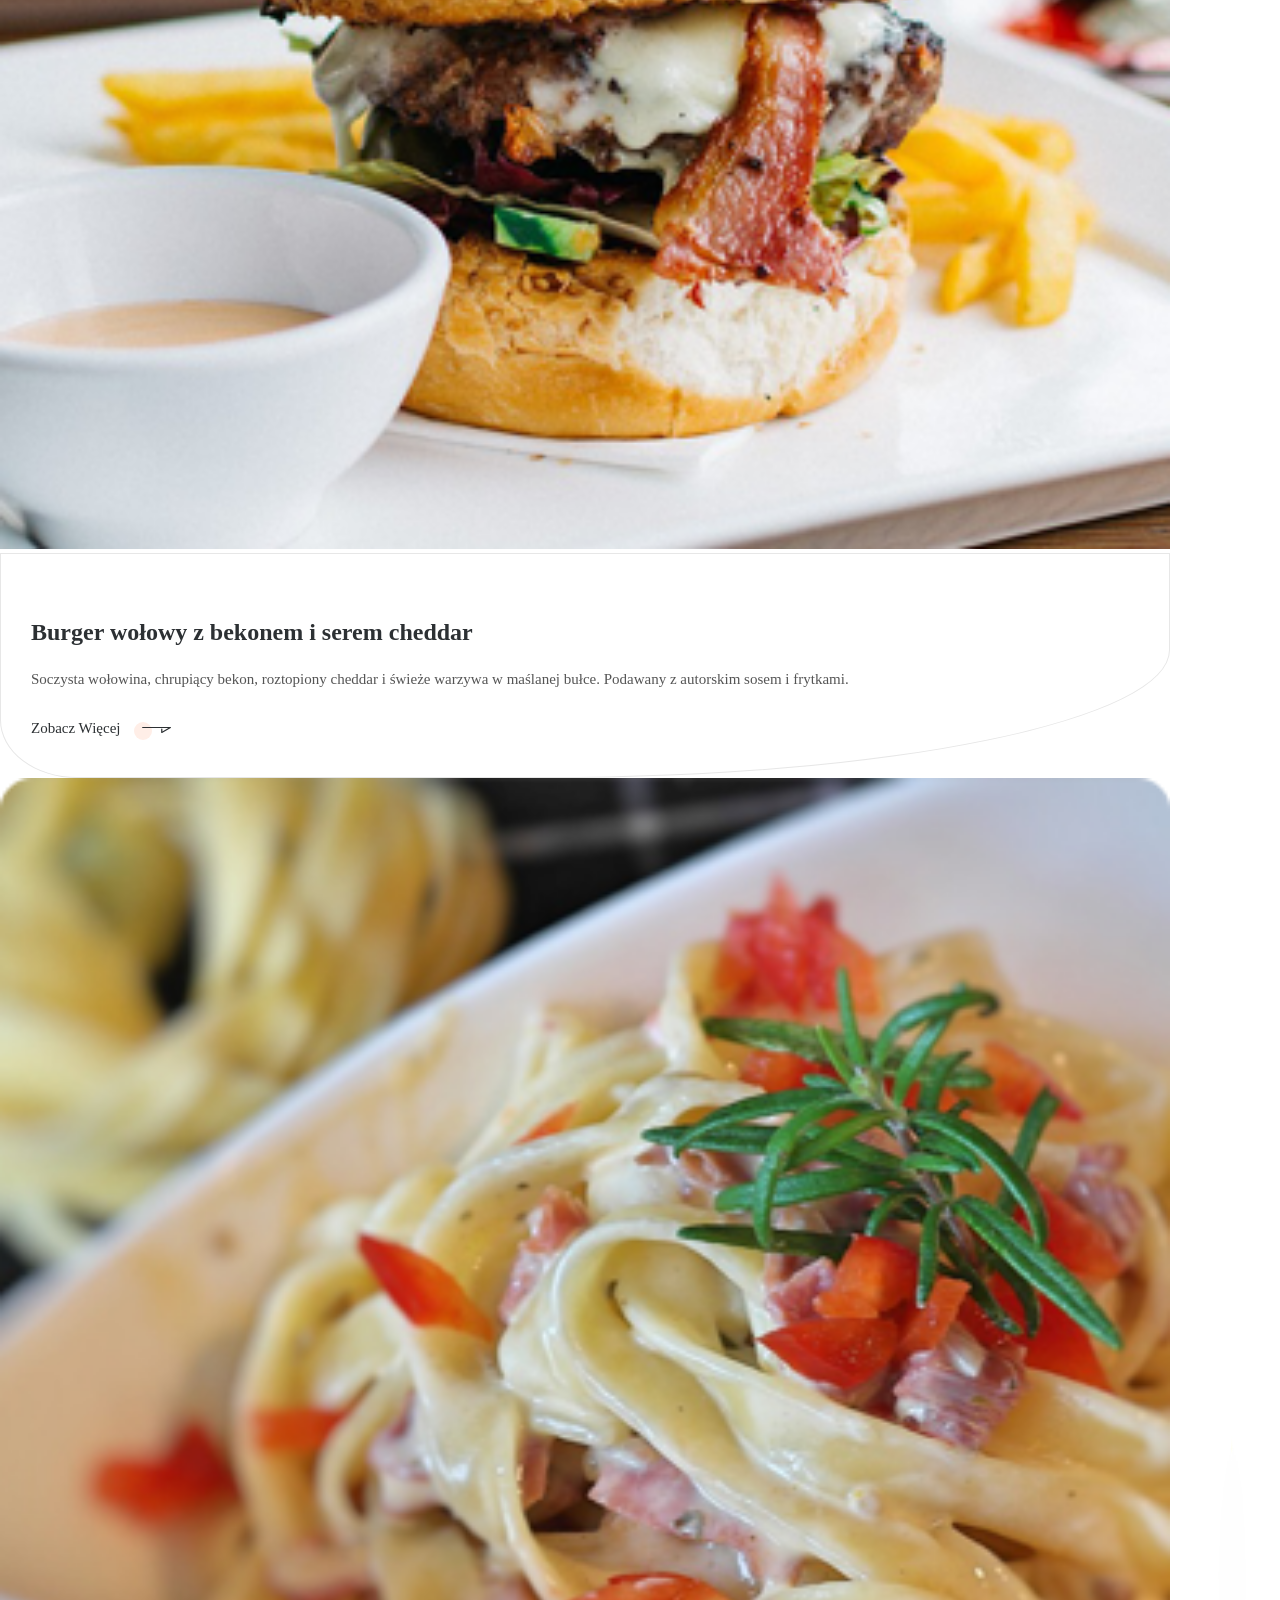
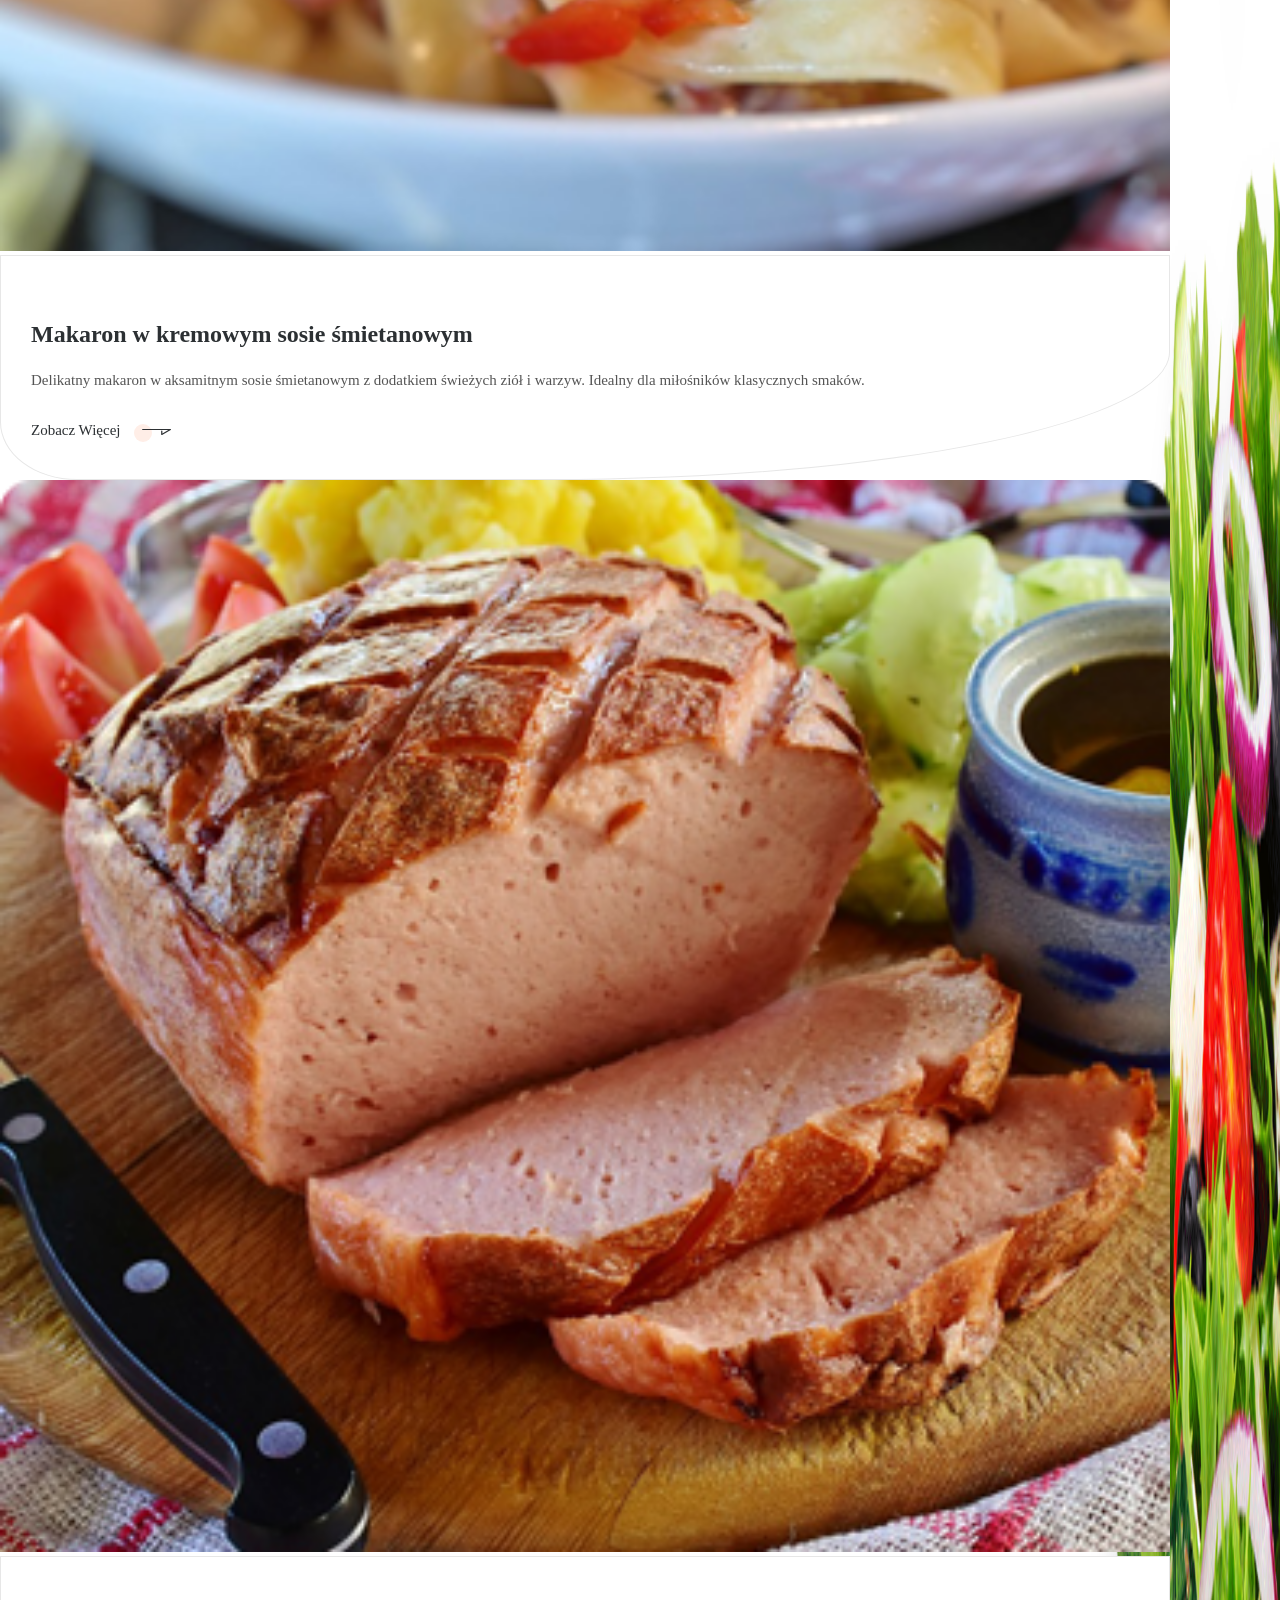
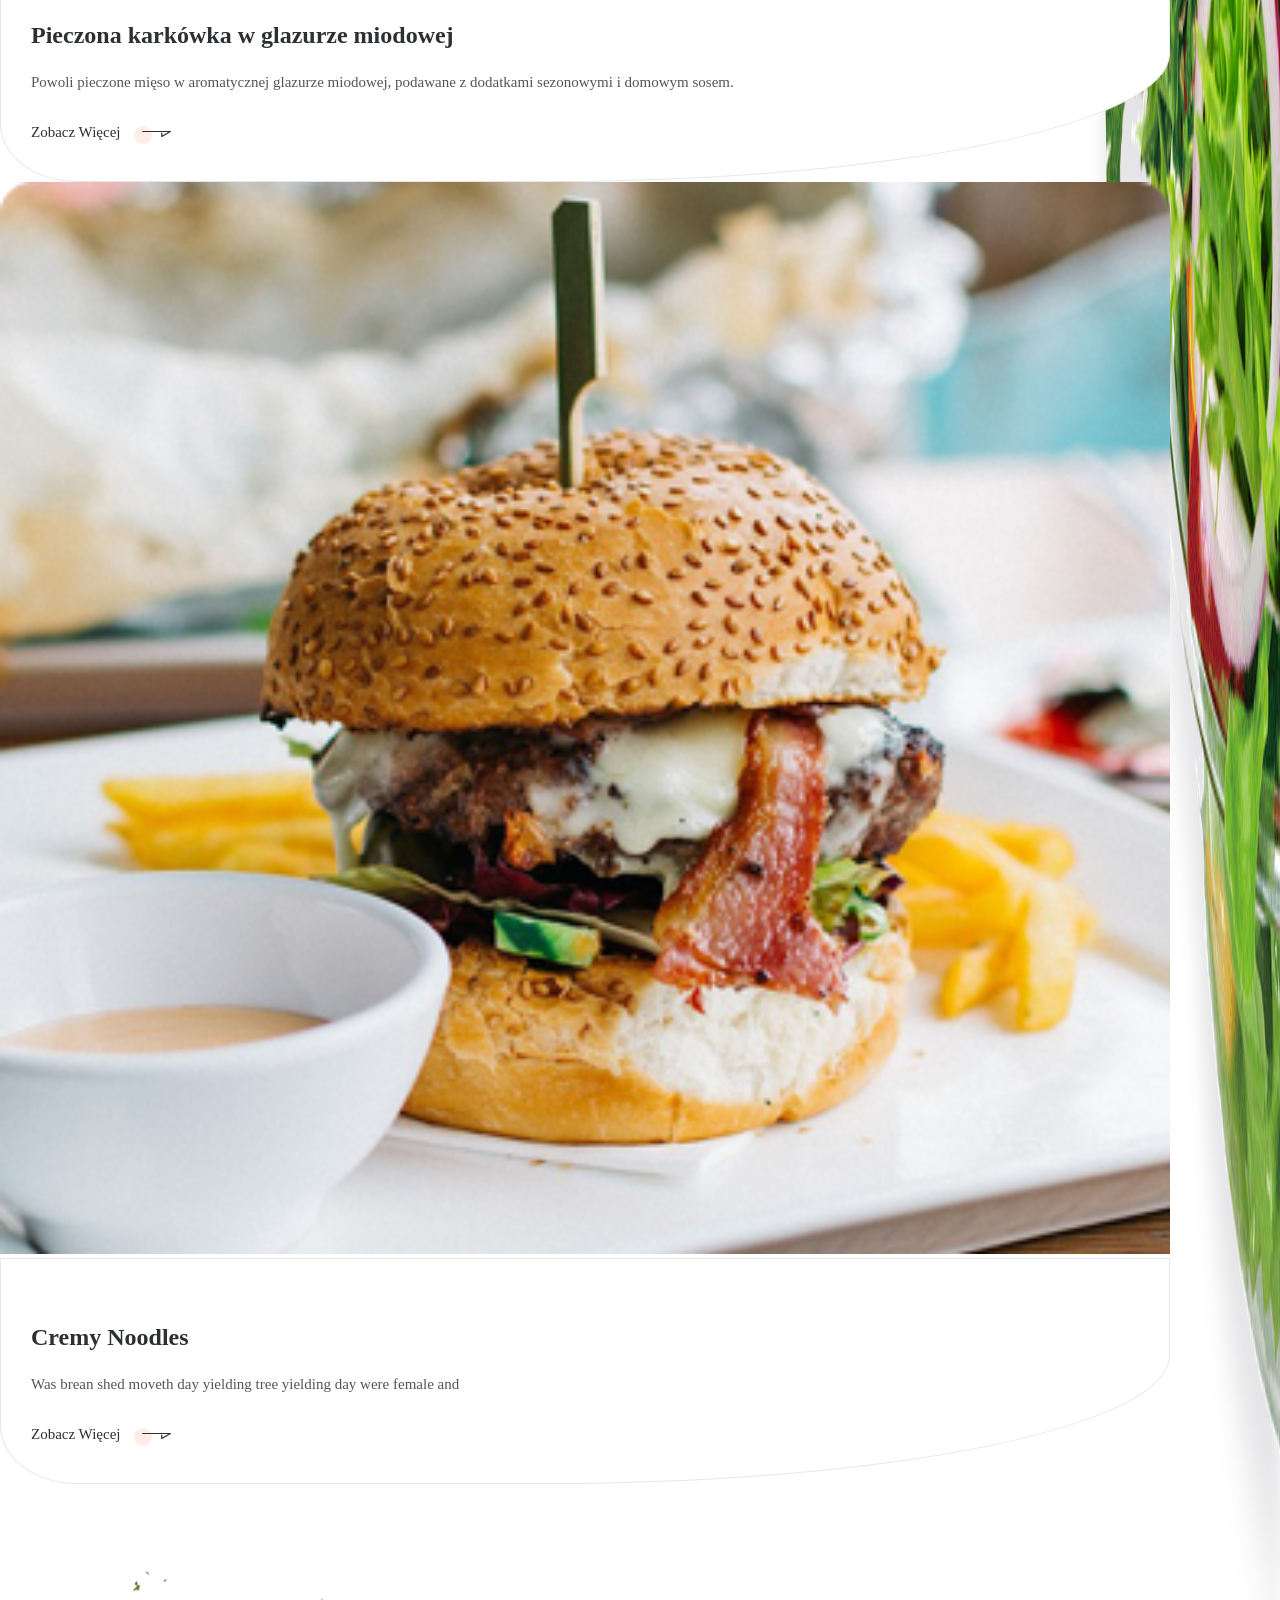
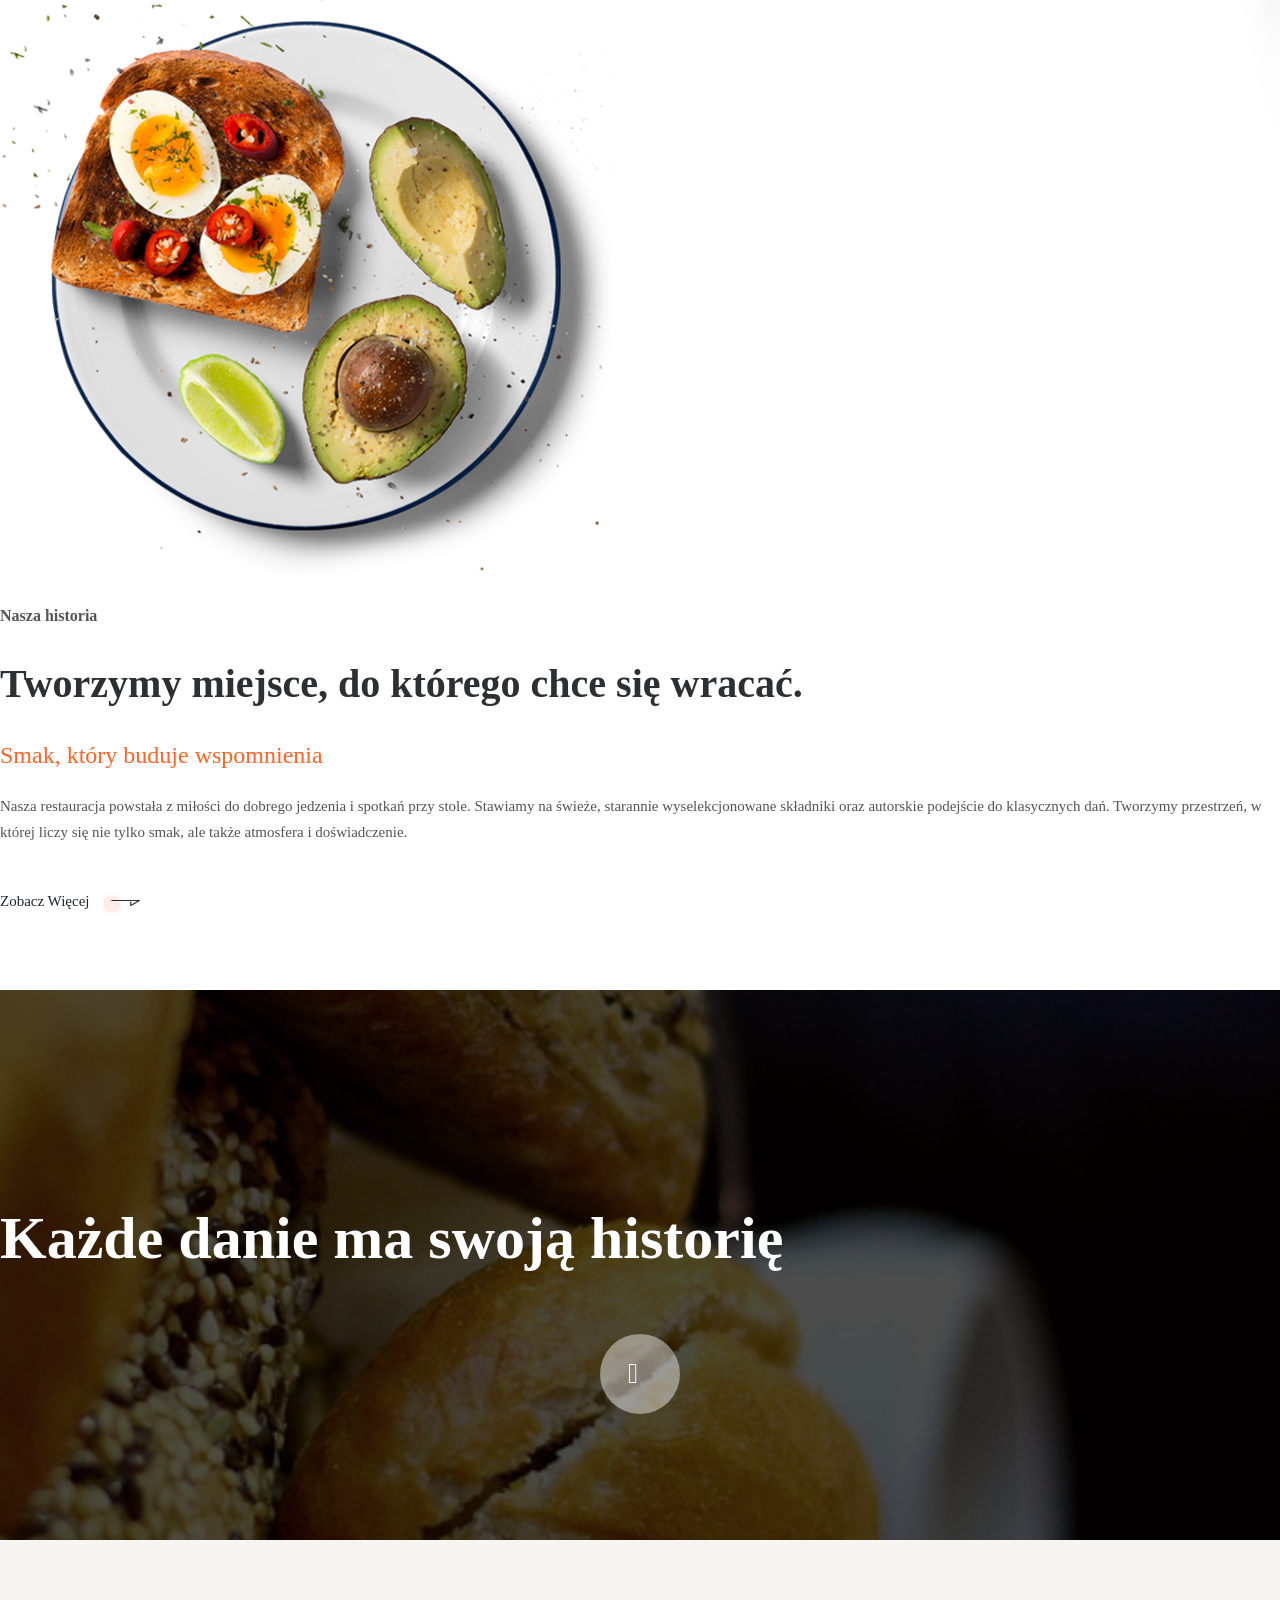
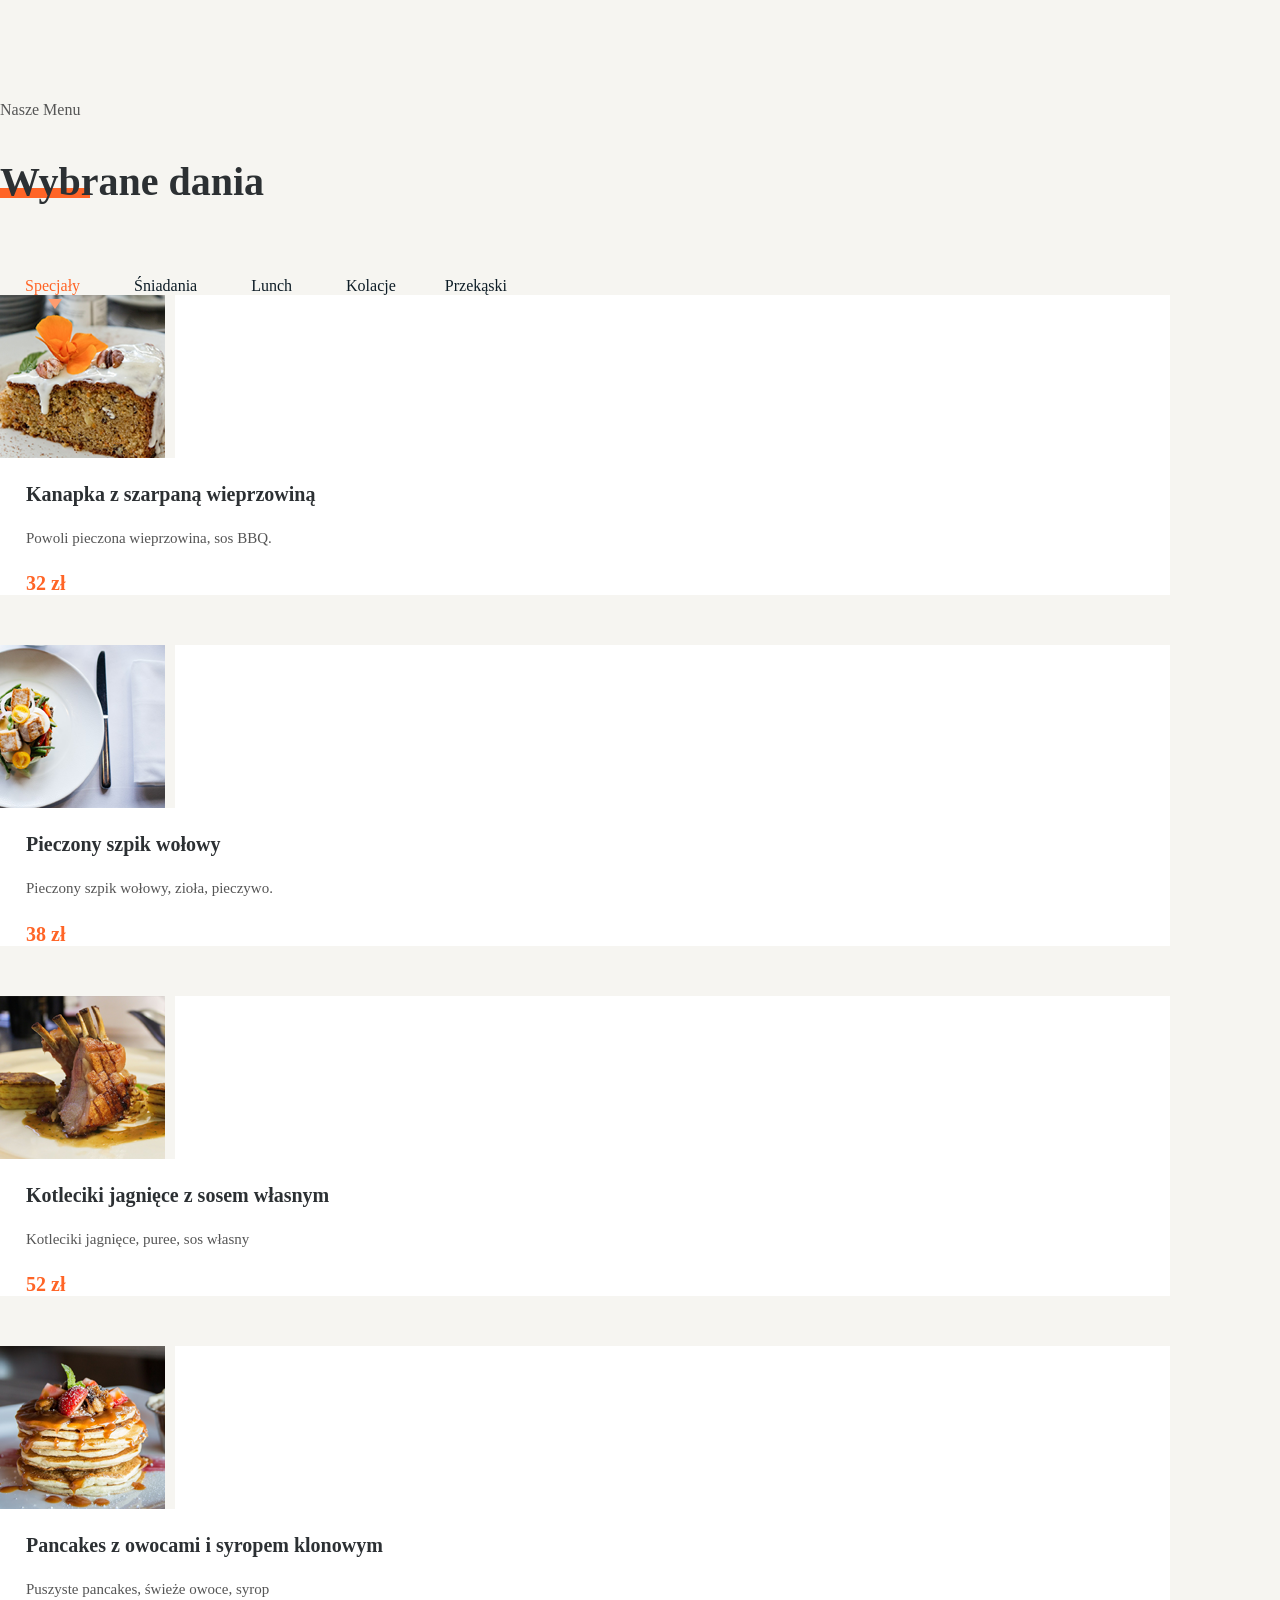
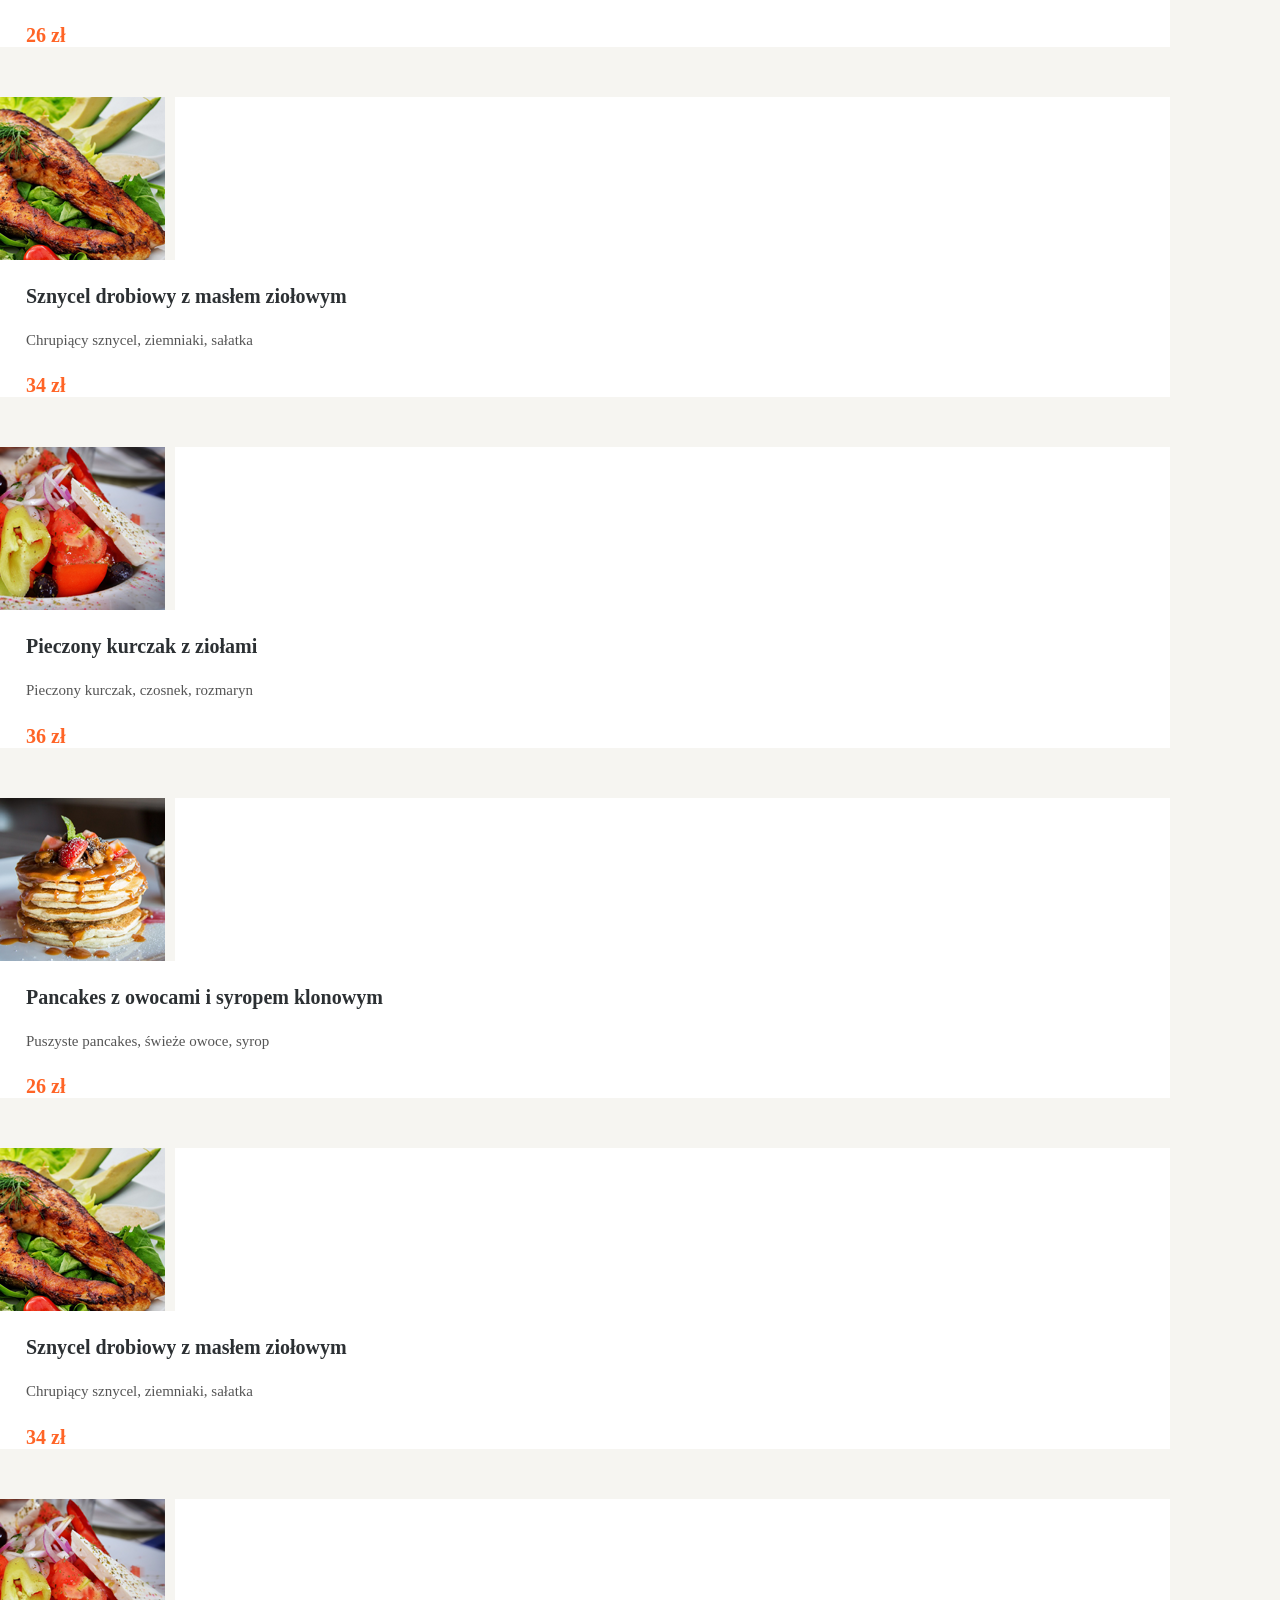
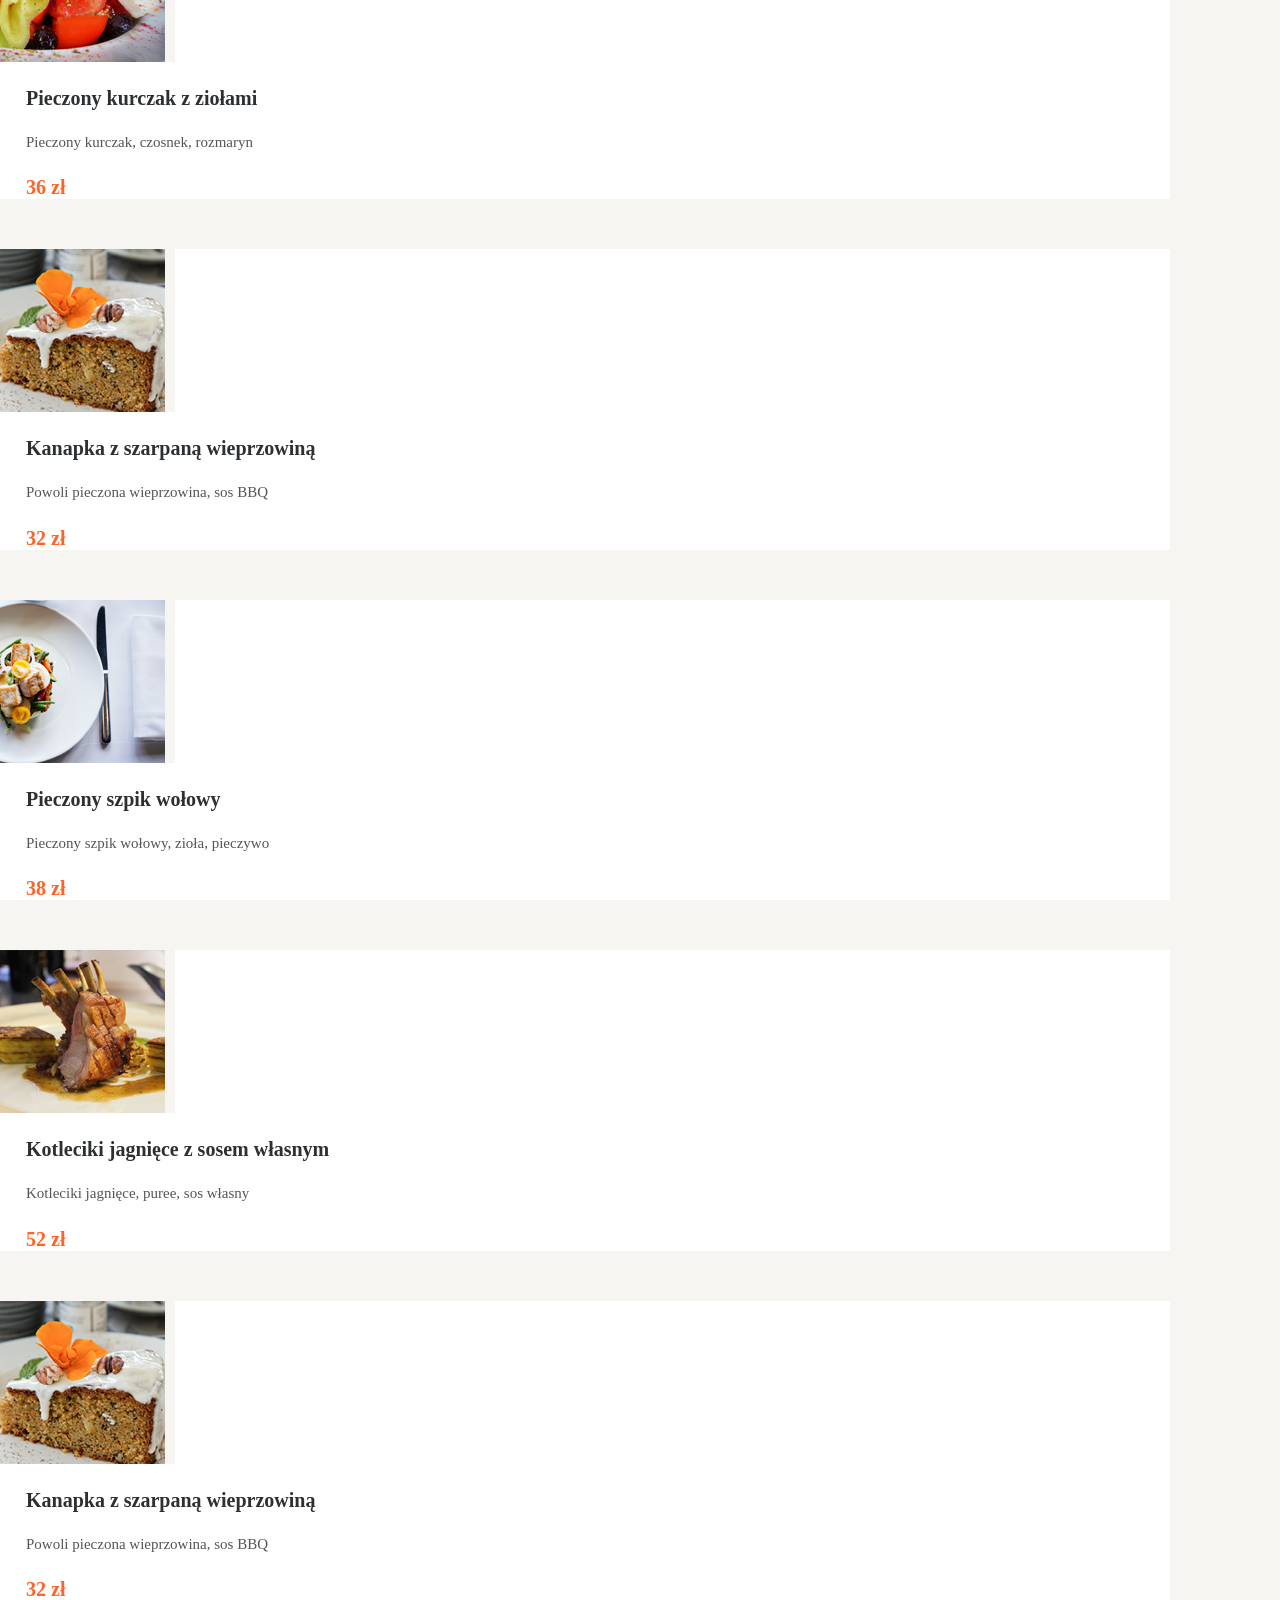
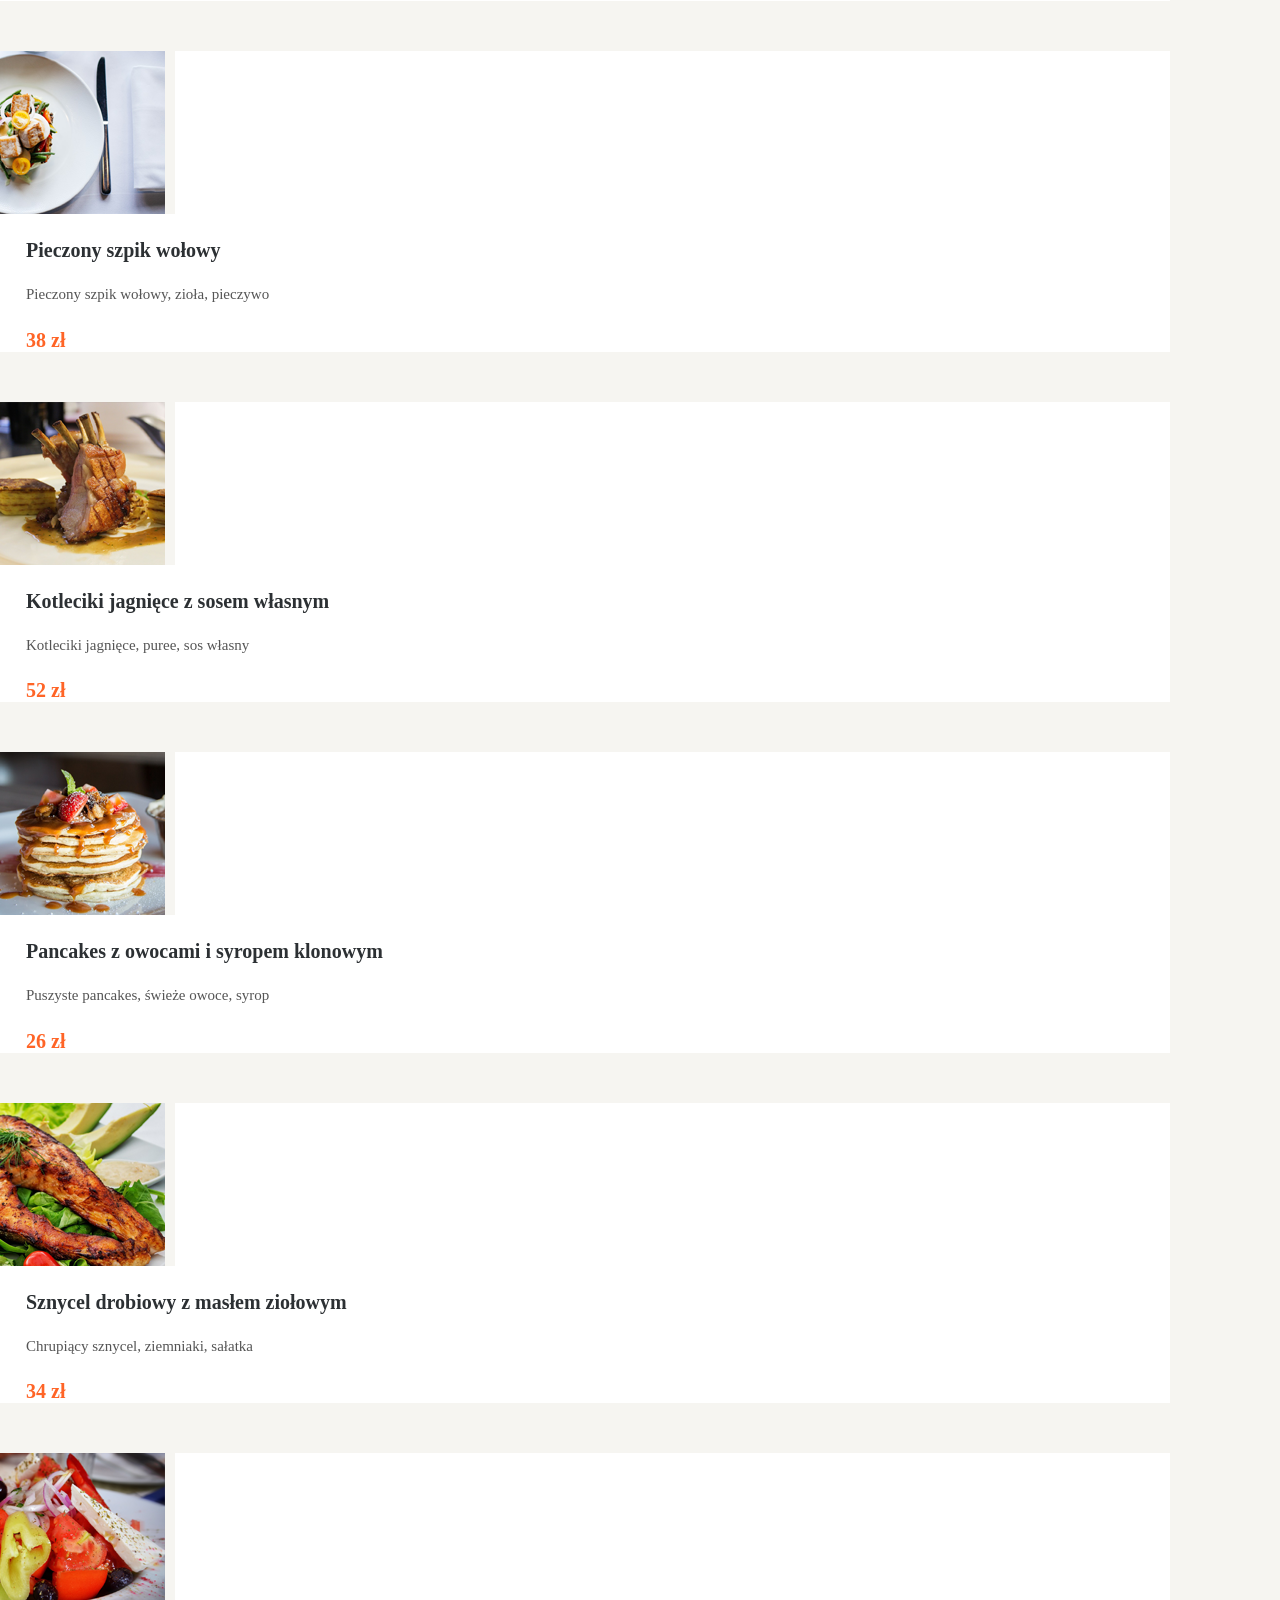
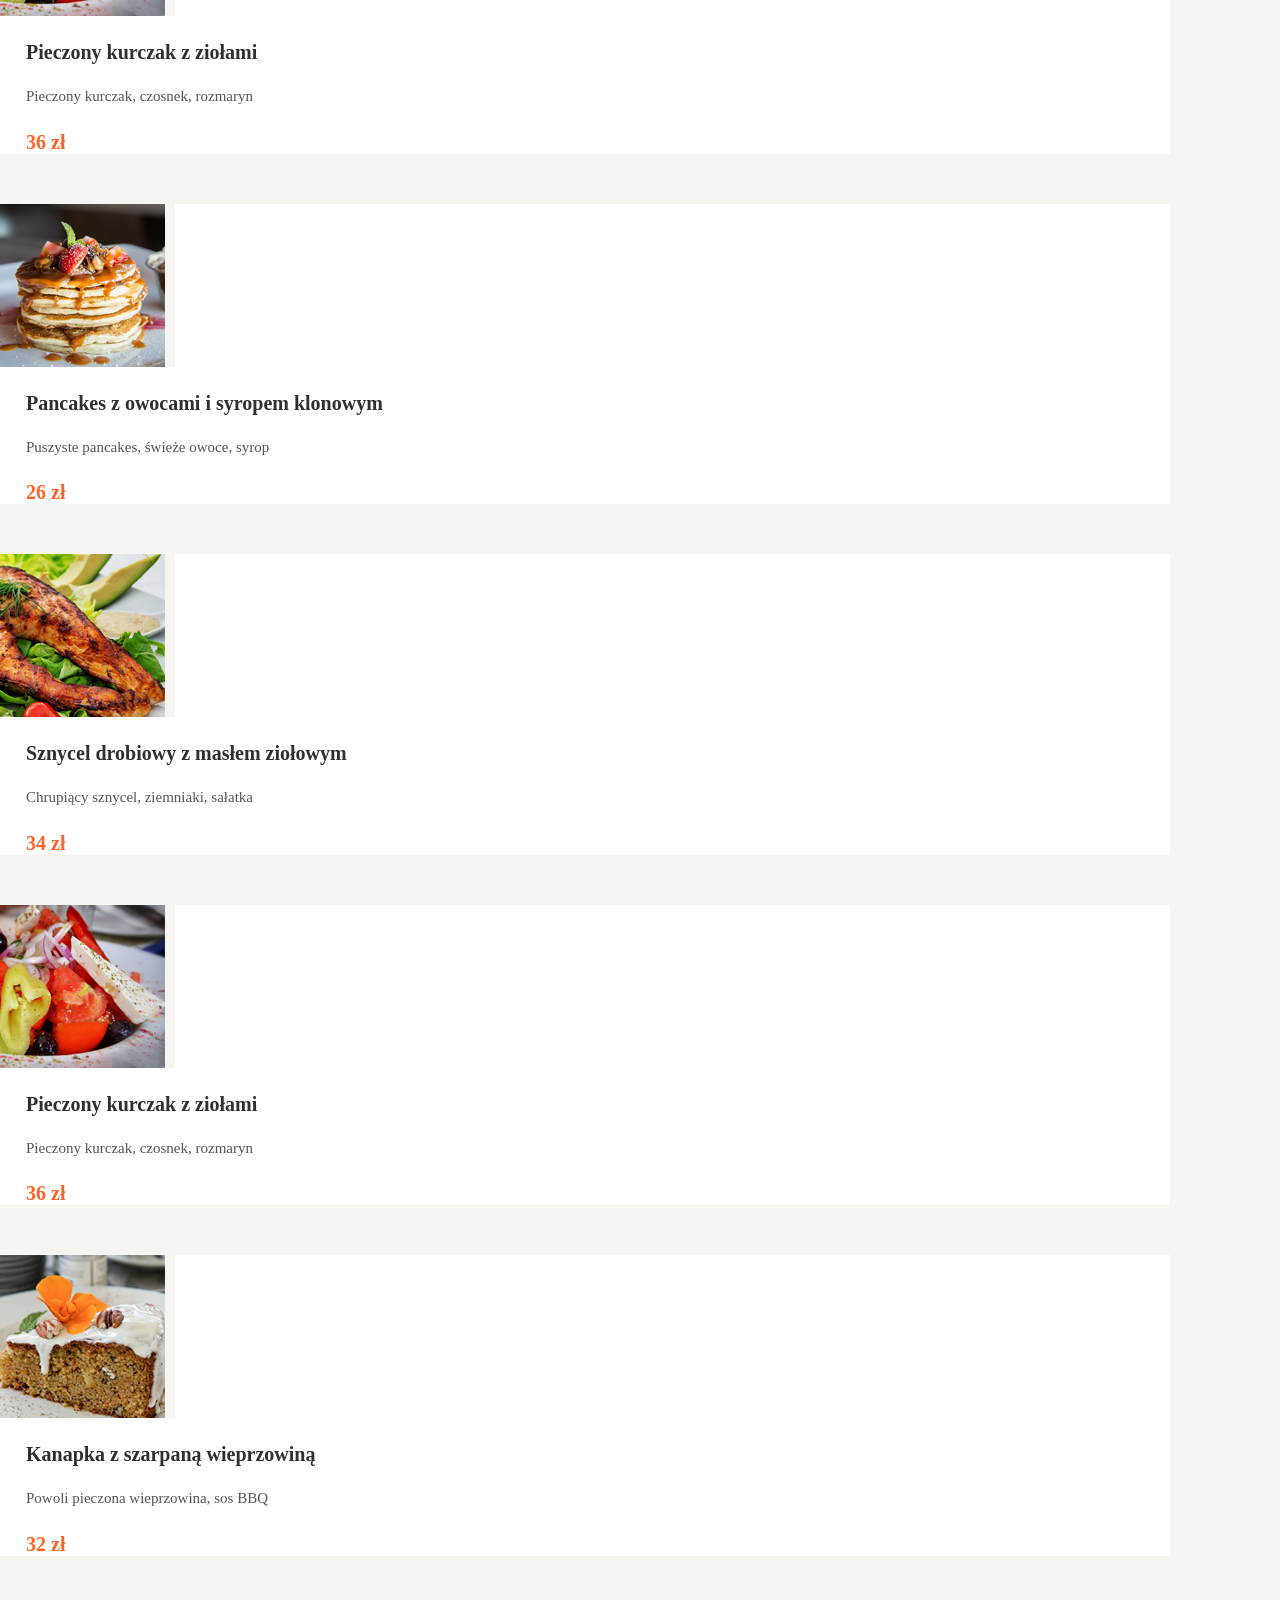
==== commit c538db61: "Update index.html" ====
--- a/index.html
+++ b/index.html
@@ -25,7 +25,7 @@
     <link rel="stylesheet" href="css/nice-select.css">
     <link rel="stylesheet" href="css/all.css">
     <!-- style CSS -->
-    <link rel="stylesheet" href="css/style.css">
+    <link rel="stylesheet" href="style.css">
 </head>
 
 <body>
@@ -904,4 +904,4 @@
     <script src="js/custom.js"></script>
 </body>
 
-</html>+</html>
--- a/style.css
+++ b/style.css
@@ -0,0 +1,7320 @@
+/**************** extend css start ****************/
+/**************** extend css start ****************/
+/**************** common css start ****************/
+@import url("https://fonts.googleapis.com/css?family=Cardo:400,400i,700|Lora:400,400i,700,700i");
+/* line 3, E:/169 Dingo Restaurant/169 Dingo Restaurant/169_Dingo_Restautent_html/sass/_common.scss */
+body {
+  font-family: "Lora", serif;
+  padding: 0;
+  margin: 0;
+  font-size: 14px;
+}
+
+/* line 9, E:/169 Dingo Restaurant/169 Dingo Restaurant/169_Dingo_Restautent_html/sass/_common.scss */
+.message_submit_form:focus {
+  outline: none;
+}
+
+/* line 12, E:/169 Dingo Restaurant/169 Dingo Restaurant/169_Dingo_Restautent_html/sass/_common.scss */
+input:hover, input:focus {
+  outline: none !important;
+  box-shadow: 0px 0px 0px 0px transparent !important;
+}
+
+/* line 16, E:/169 Dingo Restaurant/169 Dingo Restaurant/169_Dingo_Restautent_html/sass/_common.scss */
+.form-control:focus {
+  box-shadow: 0 0 0 0rem transparent !important;
+}
+
+/* line 19, E:/169 Dingo Restaurant/169 Dingo Restaurant/169_Dingo_Restautent_html/sass/_common.scss */
+.gray_bg {
+  background-color: #f6f5f1;
+}
+
+/* line 22, E:/169 Dingo Restaurant/169 Dingo Restaurant/169_Dingo_Restautent_html/sass/_common.scss */
+.form-row > .col, .form-row > [class*=col-] {
+  padding-right: 10px;
+  padding-left: 10px;
+}
+
+/* line 26, E:/169 Dingo Restaurant/169 Dingo Restaurant/169_Dingo_Restautent_html/sass/_common.scss */
+.section_padding {
+  padding: 140px 0px;
+}
+
+@media only screen and (min-width: 992px) and (max-width: 1200px) {
+  /* line 26, E:/169 Dingo Restaurant/169 Dingo Restaurant/169_Dingo_Restautent_html/sass/_common.scss */
+  .section_padding {
+    padding: 80px 0px;
+  }
+}
+
+@media only screen and (min-width: 768px) and (max-width: 991px) {
+  /* line 26, E:/169 Dingo Restaurant/169 Dingo Restaurant/169_Dingo_Restautent_html/sass/_common.scss */
+  .section_padding {
+    padding: 70px 0px;
+  }
+}
+
+@media (max-width: 576px) {
+  /* line 26, E:/169 Dingo Restaurant/169 Dingo Restaurant/169_Dingo_Restautent_html/sass/_common.scss */
+  .section_padding {
+    padding: 70px 0px;
+  }
+}
+
+@media only screen and (min-width: 576px) and (max-width: 767px) {
+  /* line 26, E:/169 Dingo Restaurant/169 Dingo Restaurant/169_Dingo_Restautent_html/sass/_common.scss */
+  .section_padding {
+    padding: 70px 0px;
+  }
+}
+
+/* line 41, E:/169 Dingo Restaurant/169 Dingo Restaurant/169_Dingo_Restautent_html/sass/_common.scss */
+.single_padding_top {
+  padding-top: 140px !important;
+}
+
+@media only screen and (min-width: 992px) and (max-width: 1200px) {
+  /* line 41, E:/169 Dingo Restaurant/169 Dingo Restaurant/169_Dingo_Restautent_html/sass/_common.scss */
+  .single_padding_top {
+    padding-top: 70px !important;
+  }
+}
+
+@media only screen and (min-width: 768px) and (max-width: 991px) {
+  /* line 41, E:/169 Dingo Restaurant/169 Dingo Restaurant/169_Dingo_Restautent_html/sass/_common.scss */
+  .single_padding_top {
+    padding-top: 70px !important;
+  }
+}
+
+@media (max-width: 576px) {
+  /* line 41, E:/169 Dingo Restaurant/169 Dingo Restaurant/169_Dingo_Restautent_html/sass/_common.scss */
+  .single_padding_top {
+    padding-top: 70px !important;
+  }
+}
+
+@media only screen and (min-width: 576px) and (max-width: 767px) {
+  /* line 41, E:/169 Dingo Restaurant/169 Dingo Restaurant/169_Dingo_Restautent_html/sass/_common.scss */
+  .single_padding_top {
+    padding-top: 80px !important;
+  }
+}
+
+/* line 56, E:/169 Dingo Restaurant/169 Dingo Restaurant/169_Dingo_Restautent_html/sass/_common.scss */
+.padding_top {
+  padding-top: 140px;
+}
+
+@media only screen and (min-width: 992px) and (max-width: 1200px) {
+  /* line 56, E:/169 Dingo Restaurant/169 Dingo Restaurant/169_Dingo_Restautent_html/sass/_common.scss */
+  .padding_top {
+    padding-top: 80px;
+  }
+}
+
+@media only screen and (min-width: 768px) and (max-width: 991px) {
+  /* line 56, E:/169 Dingo Restaurant/169 Dingo Restaurant/169_Dingo_Restautent_html/sass/_common.scss */
+  .padding_top {
+    padding-top: 70px;
+  }
+}
+
+@media (max-width: 576px) {
+  /* line 56, E:/169 Dingo Restaurant/169 Dingo Restaurant/169_Dingo_Restautent_html/sass/_common.scss */
+  .padding_top {
+    padding-top: 70px;
+  }
+}
+
+@media only screen and (min-width: 576px) and (max-width: 767px) {
+  /* line 56, E:/169 Dingo Restaurant/169 Dingo Restaurant/169_Dingo_Restautent_html/sass/_common.scss */
+  .padding_top {
+    padding-top: 70px;
+  }
+}
+
+/* line 71, E:/169 Dingo Restaurant/169 Dingo Restaurant/169_Dingo_Restautent_html/sass/_common.scss */
+a {
+  text-decoration: none;
+  -webkit-transition: 0.5s;
+  transition: 0.5s;
+}
+
+/* line 74, E:/169 Dingo Restaurant/169 Dingo Restaurant/169_Dingo_Restautent_html/sass/_common.scss */
+a:hover {
+  color: #ff6426 !important;
+  text-decoration: none;
+  -webkit-transition: 0.5s;
+  transition: 0.5s;
+}
+
+/* line 82, E:/169 Dingo Restaurant/169 Dingo Restaurant/169_Dingo_Restautent_html/sass/_common.scss */
+h1, h2, h3, h4, h5, h6 {
+  color: #2c3033;
+  font-family: "Cardo", serif;
+}
+
+/* line 86, E:/169 Dingo Restaurant/169 Dingo Restaurant/169_Dingo_Restautent_html/sass/_common.scss */
+p {
+  font-family: "Lora", serif;
+  line-height: 1.7;
+  font-size: 15px;
+  margin-bottom: 0px;
+  color: #555555;
+}
+
+/* line 94, E:/169 Dingo Restaurant/169 Dingo Restaurant/169_Dingo_Restautent_html/sass/_common.scss */
+h2 {
+  font-size: 44px;
+  line-height: 28px;
+  color: #2c3033;
+  font-weight: 600;
+  line-height: 1.222;
+}
+
+@media (max-width: 576px) {
+  /* line 94, E:/169 Dingo Restaurant/169 Dingo Restaurant/169_Dingo_Restautent_html/sass/_common.scss */
+  h2 {
+    font-size: 22px;
+    line-height: 25px;
+  }
+}
+
+@media only screen and (min-width: 576px) and (max-width: 767px) {
+  /* line 94, E:/169 Dingo Restaurant/169 Dingo Restaurant/169_Dingo_Restautent_html/sass/_common.scss */
+  h2 {
+    font-size: 24px;
+    line-height: 25px;
+  }
+}
+
+/* line 111, E:/169 Dingo Restaurant/169 Dingo Restaurant/169_Dingo_Restautent_html/sass/_common.scss */
+h3 {
+  font-size: 24px;
+  line-height: 25px;
+}
+
+@media (max-width: 576px) {
+  /* line 111, E:/169 Dingo Restaurant/169 Dingo Restaurant/169_Dingo_Restautent_html/sass/_common.scss */
+  h3 {
+    font-size: 20px;
+  }
+}
+
+/* line 121, E:/169 Dingo Restaurant/169 Dingo Restaurant/169_Dingo_Restautent_html/sass/_common.scss */
+.blog_right_sidebar .widget_title {
+  font-size: 20px;
+  margin-bottom: 40px;
+  font-style: inherit;
+  font-weight: 600;
+  color: #2a2a2a;
+}
+
+/* line 128, E:/169 Dingo Restaurant/169 Dingo Restaurant/169_Dingo_Restautent_html/sass/_common.scss */
+h5 {
+  font-size: 18px;
+  line-height: 22px;
+}
+
+/* line 133, E:/169 Dingo Restaurant/169 Dingo Restaurant/169_Dingo_Restautent_html/sass/_common.scss */
+img {
+  max-width: 100%;
+}
+
+/* line 136, E:/169 Dingo Restaurant/169 Dingo Restaurant/169_Dingo_Restautent_html/sass/_common.scss */
+a:focus, .button:focus, button:focus, .btn:focus {
+  text-decoration: none;
+  outline: none;
+  box-shadow: none;
+  -webkit-transition: 1s;
+  transition: 1s;
+}
+
+/* line 143, E:/169 Dingo Restaurant/169 Dingo Restaurant/169_Dingo_Restautent_html/sass/_common.scss */
+.section_tittle {
+  margin-bottom: 70px;
+}
+
+@media (max-width: 576px) {
+  /* line 143, E:/169 Dingo Restaurant/169 Dingo Restaurant/169_Dingo_Restautent_html/sass/_common.scss */
+  .section_tittle {
+    margin-bottom: 30px;
+  }
+}
+
+@media only screen and (min-width: 576px) and (max-width: 767px) {
+  /* line 143, E:/169 Dingo Restaurant/169 Dingo Restaurant/169_Dingo_Restautent_html/sass/_common.scss */
+  .section_tittle {
+    margin-bottom: 30px;
+  }
+}
+
+@media only screen and (min-width: 768px) and (max-width: 991px) {
+  /* line 143, E:/169 Dingo Restaurant/169 Dingo Restaurant/169_Dingo_Restautent_html/sass/_common.scss */
+  .section_tittle {
+    margin-bottom: 30px;
+    font-size: 30px;
+  }
+}
+
+@media only screen and (min-width: 992px) and (max-width: 1200px) {
+  /* line 143, E:/169 Dingo Restaurant/169 Dingo Restaurant/169_Dingo_Restautent_html/sass/_common.scss */
+  .section_tittle {
+    margin-bottom: 30px;
+  }
+}
+
+/* line 158, E:/169 Dingo Restaurant/169 Dingo Restaurant/169_Dingo_Restautent_html/sass/_common.scss */
+.section_tittle h2 {
+  font-size: 40px;
+  color: #2c3033;
+  line-height: 1.25;
+  font-weight: 700;
+  position: relative;
+  z-index: 1;
+}
+
+@media (max-width: 576px) {
+  /* line 158, E:/169 Dingo Restaurant/169 Dingo Restaurant/169_Dingo_Restautent_html/sass/_common.scss */
+  .section_tittle h2 {
+    font-size: 25px;
+    line-height: 35px;
+  }
+}
+
+@media only screen and (min-width: 576px) and (max-width: 767px) {
+  /* line 158, E:/169 Dingo Restaurant/169 Dingo Restaurant/169_Dingo_Restautent_html/sass/_common.scss */
+  .section_tittle h2 {
+    font-size: 25px;
+    line-height: 35px;
+  }
+}
+
+@media only screen and (min-width: 768px) and (max-width: 991px) {
+  /* line 158, E:/169 Dingo Restaurant/169 Dingo Restaurant/169_Dingo_Restautent_html/sass/_common.scss */
+  .section_tittle h2 {
+    font-size: 30px;
+    line-height: 40px;
+  }
+}
+
+@media only screen and (min-width: 992px) and (max-width: 1200px) {
+  /* line 158, E:/169 Dingo Restaurant/169 Dingo Restaurant/169_Dingo_Restautent_html/sass/_common.scss */
+  .section_tittle h2 {
+    font-size: 35px;
+    line-height: 40px;
+  }
+}
+
+/* line 182, E:/169 Dingo Restaurant/169 Dingo Restaurant/169_Dingo_Restautent_html/sass/_common.scss */
+.section_tittle h2:after {
+  width: 90px;
+  height: 10px;
+  position: absolute;
+  content: "";
+  bottom: 9px;
+  z-index: -1;
+  left: 0;
+  background-color: #ff6426;
+}
+
+@media (max-width: 576px) {
+  /* line 182, E:/169 Dingo Restaurant/169 Dingo Restaurant/169_Dingo_Restautent_html/sass/_common.scss */
+  .section_tittle h2:after {
+    bottom: 3px;
+  }
+}
+
+@media only screen and (min-width: 576px) and (max-width: 767px) {
+  /* line 182, E:/169 Dingo Restaurant/169 Dingo Restaurant/169_Dingo_Restautent_html/sass/_common.scss */
+  .section_tittle h2:after {
+    bottom: 3px;
+  }
+}
+
+/* line 205, E:/169 Dingo Restaurant/169 Dingo Restaurant/169_Dingo_Restautent_html/sass/_common.scss */
+.section_tittle p {
+  color: #555555;
+  font-size: 16px;
+  margin-bottom: 7px;
+}
+
+/* line 211, E:/169 Dingo Restaurant/169 Dingo Restaurant/169_Dingo_Restautent_html/sass/_common.scss */
+ul {
+  list-style: none;
+  margin: 0;
+  padding: 0;
+}
+
+/* line 216, E:/169 Dingo Restaurant/169 Dingo Restaurant/169_Dingo_Restautent_html/sass/_common.scss */
+.mb_110 {
+  margin-bottom: 110px;
+}
+
+@media (max-width: 576px) {
+  /* line 216, E:/169 Dingo Restaurant/169 Dingo Restaurant/169_Dingo_Restautent_html/sass/_common.scss */
+  .mb_110 {
+    margin-bottom: 220px;
+  }
+}
+
+/* line 223, E:/169 Dingo Restaurant/169 Dingo Restaurant/169_Dingo_Restautent_html/sass/_common.scss */
+.mt_130 {
+  margin-top: 130px;
+}
+
+@media (max-width: 576px) {
+  /* line 223, E:/169 Dingo Restaurant/169 Dingo Restaurant/169_Dingo_Restautent_html/sass/_common.scss */
+  .mt_130 {
+    margin-top: 70px;
+  }
+}
+
+@media only screen and (min-width: 576px) and (max-width: 767px) {
+  /* line 223, E:/169 Dingo Restaurant/169 Dingo Restaurant/169_Dingo_Restautent_html/sass/_common.scss */
+  .mt_130 {
+    margin-top: 70px;
+  }
+}
+
+@media only screen and (min-width: 768px) and (max-width: 991px) {
+  /* line 223, E:/169 Dingo Restaurant/169 Dingo Restaurant/169_Dingo_Restautent_html/sass/_common.scss */
+  .mt_130 {
+    margin-top: 70px;
+  }
+}
+
+@media only screen and (min-width: 992px) and (max-width: 1200px) {
+  /* line 223, E:/169 Dingo Restaurant/169 Dingo Restaurant/169_Dingo_Restautent_html/sass/_common.scss */
+  .mt_130 {
+    margin-top: 70px;
+  }
+}
+
+/* line 238, E:/169 Dingo Restaurant/169 Dingo Restaurant/169_Dingo_Restautent_html/sass/_common.scss */
+.mb_130 {
+  margin-bottom: 130px;
+}
+
+@media (max-width: 576px) {
+  /* line 238, E:/169 Dingo Restaurant/169 Dingo Restaurant/169_Dingo_Restautent_html/sass/_common.scss */
+  .mb_130 {
+    margin-bottom: 70px;
+  }
+}
+
+@media only screen and (min-width: 576px) and (max-width: 767px) {
+  /* line 238, E:/169 Dingo Restaurant/169 Dingo Restaurant/169_Dingo_Restautent_html/sass/_common.scss */
+  .mb_130 {
+    margin-bottom: 70px;
+  }
+}
+
+@media only screen and (min-width: 768px) and (max-width: 991px) {
+  /* line 238, E:/169 Dingo Restaurant/169 Dingo Restaurant/169_Dingo_Restautent_html/sass/_common.scss */
+  .mb_130 {
+    margin-bottom: 70px;
+  }
+}
+
+@media only screen and (min-width: 992px) and (max-width: 1200px) {
+  /* line 238, E:/169 Dingo Restaurant/169 Dingo Restaurant/169_Dingo_Restautent_html/sass/_common.scss */
+  .mb_130 {
+    margin-bottom: 70px;
+  }
+}
+
+/* line 253, E:/169 Dingo Restaurant/169 Dingo Restaurant/169_Dingo_Restautent_html/sass/_common.scss */
+.padding_less_40 {
+  margin-bottom: -50px;
+}
+
+/* line 256, E:/169 Dingo Restaurant/169 Dingo Restaurant/169_Dingo_Restautent_html/sass/_common.scss */
+.z_index {
+  z-index: 9 !important;
+  position: relative;
+}
+
+/* line 260, E:/169 Dingo Restaurant/169 Dingo Restaurant/169_Dingo_Restautent_html/sass/_common.scss */
+.gj-datepicker {
+  width: 100% !important;
+}
+
+@media (max-width: 576px) {
+  /* line 264, E:/169 Dingo Restaurant/169 Dingo Restaurant/169_Dingo_Restautent_html/sass/_common.scss */
+  .container-fluid {
+    padding-right: 15px;
+    padding-left: 15px;
+  }
+  /* line 268, E:/169 Dingo Restaurant/169 Dingo Restaurant/169_Dingo_Restautent_html/sass/_common.scss */
+  .media {
+    display: block;
+  }
+}
+
+@media only screen and (min-width: 576px) and (max-width: 767px) {
+  /* line 273, E:/169 Dingo Restaurant/169 Dingo Restaurant/169_Dingo_Restautent_html/sass/_common.scss */
+  .container-fluid {
+    padding-right: 15px;
+    padding-left: 15px;
+  }
+  /* line 277, E:/169 Dingo Restaurant/169 Dingo Restaurant/169_Dingo_Restautent_html/sass/_common.scss */
+  .media {
+    display: block;
+  }
+}
+
+@media only screen and (min-width: 768px) and (max-width: 991px) {
+  /* line 282, E:/169 Dingo Restaurant/169 Dingo Restaurant/169_Dingo_Restautent_html/sass/_common.scss */
+  .container-fluid {
+    padding-right: 15px;
+    padding-left: 15px;
+  }
+  /* line 286, E:/169 Dingo Restaurant/169 Dingo Restaurant/169_Dingo_Restautent_html/sass/_common.scss */
+  .media {
+    display: block;
+  }
+}
+
+@media only screen and (min-width: 1200px) and (max-width: 3640px) {
+  /* line 291, E:/169 Dingo Restaurant/169 Dingo Restaurant/169_Dingo_Restautent_html/sass/_common.scss */
+  .container {
+    max-width: 1170px;
+  }
+}
+
+@media (max-width: 1200px) {
+  /* line 296, E:/169 Dingo Restaurant/169 Dingo Restaurant/169_Dingo_Restautent_html/sass/_common.scss */
+  [class*="hero-ani-"] {
+    display: none !important;
+  }
+}
+
+/**************** common css end ****************/
+/* Main Button Area css
+============================================================================================ */
+/* line 3, E:/169 Dingo Restaurant/169 Dingo Restaurant/169_Dingo_Restautent_html/sass/_button.scss */
+.submit_btn {
+  width: auto;
+  display: inline-block;
+  background: #fff;
+  padding: 0px 50px;
+  color: #fff;
+  font-size: 13px;
+  font-weight: 500;
+  line-height: 50px;
+  border-radius: 5px;
+  outline: none !important;
+  box-shadow: none !important;
+  text-align: center;
+  border: 1px solid #fdcb9e;
+  cursor: pointer;
+  -webkit-transition: 0.5s;
+  transition: 0.5s;
+}
+
+/* line 19, E:/169 Dingo Restaurant/169 Dingo Restaurant/169_Dingo_Restautent_html/sass/_button.scss */
+.submit_btn:hover {
+  background: transparent;
+}
+
+/* line 24, E:/169 Dingo Restaurant/169 Dingo Restaurant/169_Dingo_Restautent_html/sass/_button.scss */
+.btn_1 {
+  display: inline-block;
+  padding: 9.5px 28px;
+  border-radius: 50px;
+  background-color: #ffffff;
+  border: 2px solid #ff6426;
+  font-size: 14px;
+  font-weight: 700;
+  color: #ff6426;
+  -webkit-transition: 0.5s;
+  transition: 0.5s;
+  text-transform: capitalize;
+}
+
+/* line 34, E:/169 Dingo Restaurant/169 Dingo Restaurant/169_Dingo_Restautent_html/sass/_button.scss */
+.btn_1:hover {
+ 
+  background-color: #ff6426;
+}
+
+.btn_12 {
+  display: inline-block;
+  padding: 9.5px 28px;
+  border-radius: 50px;
+  background-color: #ffffff;
+  border: 2px solid #ff6426;
+  font-size: 14px;
+  font-weight: 700;
+  color: #ff6426!important;
+  -webkit-transition: 0.5s;
+  transition: 0.5s;
+  text-transform: capitalize;
+}
+
+.btn_12:hover {
+
+  background-color: #ff6426;
+  border: 2px solid #ff6426;
+  font-size: 14px;
+  font-weight: 700;
+  color: #ffffff!important;
+
+}
+
+@media (max-width: 576px) {
+  /* line 24, E:/169 Dingo Restaurant/169 Dingo Restaurant/169_Dingo_Restautent_html/sass/_button.scss */
+  .btn_1 {
+    padding: 9.5px 28px;
+    margin-top: 25px;
+  }
+}
+
+@media only screen and (min-width: 576px) and (max-width: 767px) {
+  /* line 24, E:/169 Dingo Restaurant/169 Dingo Restaurant/169_Dingo_Restautent_html/sass/_button.scss */
+  .btn_1 {
+    padding: 9.5px 28px;
+  }
+}
+
+@media only screen and (min-width: 768px) and (max-width: 991px) {
+  /* line 24, E:/169 Dingo Restaurant/169 Dingo Restaurant/169_Dingo_Restautent_html/sass/_button.scss */
+  .btn_1 {
+    padding: 9.5px 28px;
+  }
+}
+
+/* line 52, E:/169 Dingo Restaurant/169 Dingo Restaurant/169_Dingo_Restautent_html/sass/_button.scss */
+.single_page_btn {
+  display: inline-block;
+  padding: 9.5px 28px;
+  border-radius: 50px;
+  background-color: #ff6426;
+  font-size: 14px;
+  font-weight: 400;
+  color: #fff;
+  -webkit-transition: 0.5s;
+  transition: 0.5s;
+  text-transform: capitalize;
+  border: 2px solid transparent;
+}
+
+/* line 63, E:/169 Dingo Restaurant/169 Dingo Restaurant/169_Dingo_Restautent_html/sass/_button.scss */
+.single_page_btn:hover {
+  color: #ff6426;
+  background-color: #fff;
+  border: 2px solid #ff6426;
+}
+
+@media (max-width: 576px) {
+  /* line 52, E:/169 Dingo Restaurant/169 Dingo Restaurant/169_Dingo_Restautent_html/sass/_button.scss */
+  .single_page_btn {
+    padding: 9.5px 28px;
+  }
+}
+
+@media only screen and (min-width: 576px) and (max-width: 767px) {
+  /* line 52, E:/169 Dingo Restaurant/169 Dingo Restaurant/169_Dingo_Restautent_html/sass/_button.scss */
+  .single_page_btn {
+    padding: 9.5px 28px;
+  }
+}
+
+@media only screen and (min-width: 768px) and (max-width: 991px) {
+  /* line 52, E:/169 Dingo Restaurant/169 Dingo Restaurant/169_Dingo_Restautent_html/sass/_button.scss */
+  .single_page_btn {
+    padding: 9.5px 28px;
+  }
+}
+
+/* line 82, E:/169 Dingo Restaurant/169 Dingo Restaurant/169_Dingo_Restautent_html/sass/_button.scss */
+.btn_2 {
+  display: inline-block;
+  font-size: 15px;
+  color: #1d272f;
+  text-transform: capitalize;
+  -webkit-transition: 0.5s;
+  transition: 0.5s;
+  position: relative;
+}
+
+/* line 89, E:/169 Dingo Restaurant/169 Dingo Restaurant/169_Dingo_Restautent_html/sass/_button.scss */
+.btn_2:after {
+  width: 18px;
+  height: 18px;
+  position: absolute;
+  content: "";
+  top: 17px;
+  border-radius: 50%;
+  z-index: -1;
+  background-color: #ffeee7;
+  right: 34px;
+  -webkit-transition: 0.5s;
+  transition: 0.5s;
+}
+
+/* line 103, E:/169 Dingo Restaurant/169 Dingo Restaurant/169_Dingo_Restautent_html/sass/_button.scss */
+.btn_2 img {
+  -webkit-transition: 0.5s;
+  transition: 0.5s;
+  margin-left: 13px;
+  margin-bottom: 5px;
+  padding-right: 15px;
+}
+
+/* line 125, E:/169 Dingo Restaurant/169 Dingo Restaurant/169_Dingo_Restautent_html/sass/_button.scss */
+.btn_3 {
+  display: inline-block;
+  font-size: 15px;
+  color: #1d272f;
+  text-transform: capitalize;
+  -webkit-transition: 0.5s;
+  transition: 0.5s;
+  position: relative;
+  z-index: 1;
+}
+
+/* line 133, E:/169 Dingo Restaurant/169 Dingo Restaurant/169_Dingo_Restautent_html/sass/_button.scss */
+.btn_3:after {
+  width: 18px;
+  height: 18px;
+  position: absolute;
+  content: "";
+  top: 2px;
+  border-radius: 50%;
+  z-index: -1;
+  background-color: #ffeee7;
+  right: 19px;
+}
+
+/* line 145, E:/169 Dingo Restaurant/169 Dingo Restaurant/169_Dingo_Restautent_html/sass/_button.scss */
+.btn_3 img {
+  margin-left: 18px;
+  -webkit-transition: 0.5s;
+  transition: 0.5s;
+  margin-top: 2px;
+}
+
+/* line 151, E:/169 Dingo Restaurant/169 Dingo Restaurant/169_Dingo_Restautent_html/sass/_button.scss */
+.btn_3:hover img {
+  transform: rotateX(-180deg);
+  margin-bottom: 7px;
+}
+
+/* line 169, E:/169 Dingo Restaurant/169 Dingo Restaurant/169_Dingo_Restautent_html/sass/_button.scss */
+.btn_4 {
+  display: inline-block;
+  font-size: 14px;
+  color: #fff;
+  text-transform: capitalize;
+  -webkit-transition: 0.5s;
+  transition: 0.5s;
+  padding: 14.5px 43px;
+  background-color: #ff6426;
+  margin-top: 20px;
+}
+
+/* line 178, E:/169 Dingo Restaurant/169 Dingo Restaurant/169_Dingo_Restautent_html/sass/_button.scss */
+.btn_4:hover {
+  color: #fff;
+  background-color: #e04000;
+}
+
+/* line 181, E:/169 Dingo Restaurant/169 Dingo Restaurant/169_Dingo_Restautent_html/sass/_button.scss */
+.btn_4:hover a {
+  color: #fff !important;
+}
+
+/*=================== custom button rule start ====================*/
+/* line 202, E:/169 Dingo Restaurant/169 Dingo Restaurant/169_Dingo_Restautent_html/sass/_button.scss */
+.button {
+  display: inline-block;
+  border: 1px solid transparent;
+  font-size: 15px;
+  font-weight: 500;
+  padding: 12px 54px;
+  border-radius: 4px;
+  color: #fff;
+  border: 1px solid #ff6426;
+  text-transform: uppercase;
+  background-color: #ff6426;
+  cursor: pointer;
+  -webkit-transition: 0.5s;
+  transition: 0.5s;
+}
+
+@media (max-width: 767px) {
+  /* line 202, E:/169 Dingo Restaurant/169 Dingo Restaurant/169_Dingo_Restautent_html/sass/_button.scss */
+  .button {
+    font-size: 13px;
+    padding: 9px 24px;
+  }
+}
+
+/* line 221, E:/169 Dingo Restaurant/169 Dingo Restaurant/169_Dingo_Restautent_html/sass/_button.scss */
+.button:hover {
+  color: #fff;
+}
+
+/* line 226, E:/169 Dingo Restaurant/169 Dingo Restaurant/169_Dingo_Restautent_html/sass/_button.scss */
+.button-link {
+  letter-spacing: 0;
+  color: #3b1d82;
+  border: 0;
+  padding: 0;
+}
+
+/* line 232, E:/169 Dingo Restaurant/169 Dingo Restaurant/169_Dingo_Restautent_html/sass/_button.scss */
+.button-link:hover {
+  background: transparent;
+  color: #3b1d82;
+}
+
+/* line 238, E:/169 Dingo Restaurant/169 Dingo Restaurant/169_Dingo_Restautent_html/sass/_button.scss */
+.button-header {
+  color: #fff;
+  border-color: #fdcb9e;
+}
+
+/* line 242, E:/169 Dingo Restaurant/169 Dingo Restaurant/169_Dingo_Restautent_html/sass/_button.scss */
+.button-header:hover {
+  background: #b8024c;
+  color: #fff;
+}
+
+/* line 248, E:/169 Dingo Restaurant/169 Dingo Restaurant/169_Dingo_Restautent_html/sass/_button.scss */
+.button-contactForm {
+  color: #fff;
+  border-color: #fdcb9e;
+  padding: 12px 25px;
+}
+
+/* End Main Button Area css
+============================================================================================ */
+/* Start Blog Area css
+============================================================================================ */
+/* line 5, E:/169 Dingo Restaurant/169 Dingo Restaurant/169_Dingo_Restautent_html/sass/_blog.scss */
+.latest-blog-area .area-heading {
+  margin-bottom: 70px;
+}
+
+/* line 10, E:/169 Dingo Restaurant/169 Dingo Restaurant/169_Dingo_Restautent_html/sass/_blog.scss */
+.blog_area a {
+  color: #666666 !important;
+  text-decoration: none;
+  -webkit-transition: 0.5s;
+  transition: 0.5s;
+}
+
+/* line 14, E:/169 Dingo Restaurant/169 Dingo Restaurant/169_Dingo_Restautent_html/sass/_blog.scss */
+.blog_area a h2 {
+  -webkit-transition: 0.5s;
+  transition: 0.5s;
+}
+
+/* line 16, E:/169 Dingo Restaurant/169 Dingo Restaurant/169_Dingo_Restautent_html/sass/_blog.scss */
+.blog_area a h2:hover {
+  color: #ff6426 !important;
+}
+
+/* line 24, E:/169 Dingo Restaurant/169 Dingo Restaurant/169_Dingo_Restautent_html/sass/_blog.scss */
+.blog_right_sidebar .btn_4 {
+  margin-top: 0px;
+}
+
+/* line 28, E:/169 Dingo Restaurant/169 Dingo Restaurant/169_Dingo_Restautent_html/sass/_blog.scss */
+.single-blog {
+  overflow: hidden;
+  margin-bottom: 30px;
+}
+
+/* line 32, E:/169 Dingo Restaurant/169 Dingo Restaurant/169_Dingo_Restautent_html/sass/_blog.scss */
+.single-blog:hover {
+  box-shadow: 0px 10px 20px 0px rgba(42, 34, 123, 0.1);
+}
+
+/* line 36, E:/169 Dingo Restaurant/169 Dingo Restaurant/169_Dingo_Restautent_html/sass/_blog.scss */
+.single-blog .thumb {
+  overflow: hidden;
+  position: relative;
+}
+
+/* line 40, E:/169 Dingo Restaurant/169 Dingo Restaurant/169_Dingo_Restautent_html/sass/_blog.scss */
+.single-blog .thumb:after {
+  content: '';
+  position: absolute;
+  left: 0;
+  top: 0;
+  width: 100%;
+  height: 100%;
+  background: #000;
+  opacity: 0;
+  -webkit-transition: 0.5s;
+  transition: 0.5s;
+}
+
+/* line 53, E:/169 Dingo Restaurant/169 Dingo Restaurant/169_Dingo_Restautent_html/sass/_blog.scss */
+.single-blog h4 {
+  border-bottom: 1px solid #dfdfdf;
+  padding-bottom: 34px;
+  margin-bottom: 25px;
+}
+
+/* line 60, E:/169 Dingo Restaurant/169 Dingo Restaurant/169_Dingo_Restautent_html/sass/_blog.scss */
+.single-blog a {
+  font-size: 20px;
+  font-weight: 600;
+}
+
+/* line 65, E:/169 Dingo Restaurant/169 Dingo Restaurant/169_Dingo_Restautent_html/sass/_blog.scss */
+.single-blog a:hover {
+  color: #ff6426;
+}
+
+/* line 70, E:/169 Dingo Restaurant/169 Dingo Restaurant/169_Dingo_Restautent_html/sass/_blog.scss */
+.single-blog .date {
+  color: #666666;
+  text-align: left;
+  display: inline-block;
+  font-size: 13px;
+  font-weight: 300;
+}
+
+/* line 78, E:/169 Dingo Restaurant/169 Dingo Restaurant/169_Dingo_Restautent_html/sass/_blog.scss */
+.single-blog .tag {
+  text-align: left;
+  display: inline-block;
+  float: left;
+  font-size: 13px;
+  font-weight: 300;
+  margin-right: 22px;
+  position: relative;
+}
+
+/* line 88, E:/169 Dingo Restaurant/169 Dingo Restaurant/169_Dingo_Restautent_html/sass/_blog.scss */
+.single-blog .tag:after {
+  content: '';
+  position: absolute;
+  width: 1px;
+  height: 10px;
+  background: #acacac;
+  right: -12px;
+  top: 7px;
+}
+
+@media (max-width: 1199px) {
+  /* line 78, E:/169 Dingo Restaurant/169 Dingo Restaurant/169_Dingo_Restautent_html/sass/_blog.scss */
+  .single-blog .tag {
+    margin-right: 8px;
+  }
+  /* line 102, E:/169 Dingo Restaurant/169 Dingo Restaurant/169_Dingo_Restautent_html/sass/_blog.scss */
+  .single-blog .tag:after {
+    display: none;
+  }
+}
+
+/* line 108, E:/169 Dingo Restaurant/169 Dingo Restaurant/169_Dingo_Restautent_html/sass/_blog.scss */
+.single-blog .likes {
+  margin-right: 16px;
+}
+
+@media (max-width: 800px) {
+  /* line 28, E:/169 Dingo Restaurant/169 Dingo Restaurant/169_Dingo_Restautent_html/sass/_blog.scss */
+  .single-blog {
+    margin-bottom: 30px;
+  }
+}
+
+/* line 116, E:/169 Dingo Restaurant/169 Dingo Restaurant/169_Dingo_Restautent_html/sass/_blog.scss */
+.single-blog .single-blog-content {
+  padding: 30px;
+}
+
+/* line 120, E:/169 Dingo Restaurant/169 Dingo Restaurant/169_Dingo_Restautent_html/sass/_blog.scss */
+.single-blog .single-blog-content .meta-bottom p {
+  font-size: 13px;
+  font-weight: 300;
+}
+
+/* line 125, E:/169 Dingo Restaurant/169 Dingo Restaurant/169_Dingo_Restautent_html/sass/_blog.scss */
+.single-blog .single-blog-content .meta-bottom i {
+  color: #fdcb9e;
+  font-size: 13px;
+  margin-right: 7px;
+}
+
+@media (max-width: 1199px) {
+  /* line 116, E:/169 Dingo Restaurant/169 Dingo Restaurant/169_Dingo_Restautent_html/sass/_blog.scss */
+  .single-blog .single-blog-content {
+    padding: 15px;
+  }
+}
+
+/* line 139, E:/169 Dingo Restaurant/169 Dingo Restaurant/169_Dingo_Restautent_html/sass/_blog.scss */
+.single-blog:hover .thumb:after {
+  opacity: .7;
+  -webkit-transition: 0.5s;
+  transition: 0.5s;
+}
+
+@media (max-width: 1199px) {
+  /* line 147, E:/169 Dingo Restaurant/169 Dingo Restaurant/169_Dingo_Restautent_html/sass/_blog.scss */
+  .single-blog h4 {
+    transition: all 300ms linear 0s;
+    border-bottom: 1px solid #dfdfdf;
+    padding-bottom: 14px;
+    margin-bottom: 12px;
+  }
+  /* line 153, E:/169 Dingo Restaurant/169 Dingo Restaurant/169_Dingo_Restautent_html/sass/_blog.scss */
+  .single-blog h4 a {
+    font-size: 18px;
+  }
+}
+
+/* line 161, E:/169 Dingo Restaurant/169 Dingo Restaurant/169_Dingo_Restautent_html/sass/_blog.scss */
+.full_image.single-blog {
+  position: relative;
+}
+
+/* line 164, E:/169 Dingo Restaurant/169 Dingo Restaurant/169_Dingo_Restautent_html/sass/_blog.scss */
+.full_image.single-blog .single-blog-content {
+  position: absolute;
+  left: 35px;
+  bottom: 0;
+  opacity: 0;
+  visibility: hidden;
+  -webkit-transition: 0.5s;
+  transition: 0.5s;
+}
+
+@media (min-width: 992px) {
+  /* line 164, E:/169 Dingo Restaurant/169 Dingo Restaurant/169_Dingo_Restautent_html/sass/_blog.scss */
+  .full_image.single-blog .single-blog-content {
+    bottom: 100px;
+  }
+}
+
+/* line 183, E:/169 Dingo Restaurant/169 Dingo Restaurant/169_Dingo_Restautent_html/sass/_blog.scss */
+.full_image.single-blog h4 {
+  -webkit-transition: 0.5s;
+  transition: 0.5s;
+  border-bottom: none;
+  padding-bottom: 5px;
+}
+
+/* line 189, E:/169 Dingo Restaurant/169 Dingo Restaurant/169_Dingo_Restautent_html/sass/_blog.scss */
+.full_image.single-blog a {
+  font-size: 20px;
+  font-weight: 600;
+}
+
+/* line 199, E:/169 Dingo Restaurant/169 Dingo Restaurant/169_Dingo_Restautent_html/sass/_blog.scss */
+.full_image.single-blog .date {
+  color: #fff;
+}
+
+/* line 204, E:/169 Dingo Restaurant/169 Dingo Restaurant/169_Dingo_Restautent_html/sass/_blog.scss */
+.full_image.single-blog:hover .single-blog-content {
+  opacity: 1;
+  visibility: visible;
+  -webkit-transition: 0.5s;
+  transition: 0.5s;
+}
+
+/* End Blog Area css
+============================================================================================ */
+/* Latest Blog Area css
+============================================================================================ */
+/* line 228, E:/169 Dingo Restaurant/169 Dingo Restaurant/169_Dingo_Restautent_html/sass/_blog.scss */
+.l_blog_item .l_blog_text .date {
+  margin-top: 24px;
+  margin-bottom: 15px;
+}
+
+/* line 232, E:/169 Dingo Restaurant/169 Dingo Restaurant/169_Dingo_Restautent_html/sass/_blog.scss */
+.l_blog_item .l_blog_text .date a {
+  font-size: 12px;
+}
+
+/* line 238, E:/169 Dingo Restaurant/169 Dingo Restaurant/169_Dingo_Restautent_html/sass/_blog.scss */
+.l_blog_item .l_blog_text h4 {
+  font-size: 18px;
+  border-bottom: 1px solid #eeeeee;
+  margin-bottom: 0px;
+  padding-bottom: 20px;
+  -webkit-transition: 0.5s;
+  transition: 0.5s;
+}
+
+/* line 251, E:/169 Dingo Restaurant/169 Dingo Restaurant/169_Dingo_Restautent_html/sass/_blog.scss */
+.l_blog_item .l_blog_text p {
+  margin-bottom: 0px;
+  padding-top: 20px;
+}
+
+/* End Latest Blog Area css
+============================================================================================ */
+/* Causes Area css
+============================================================================================ */
+/* line 267, E:/169 Dingo Restaurant/169 Dingo Restaurant/169_Dingo_Restautent_html/sass/_blog.scss */
+.causes_slider .owl-dots {
+  text-align: center;
+  margin-top: 80px;
+}
+
+/* line 271, E:/169 Dingo Restaurant/169 Dingo Restaurant/169_Dingo_Restautent_html/sass/_blog.scss */
+.causes_slider .owl-dots .owl-dot {
+  height: 14px;
+  width: 14px;
+  background: #eeeeee;
+  display: inline-block;
+  margin-right: 7px;
+}
+
+/* line 278, E:/169 Dingo Restaurant/169 Dingo Restaurant/169_Dingo_Restautent_html/sass/_blog.scss */
+.causes_slider .owl-dots .owl-dot:last-child {
+  margin-right: 0px;
+}
+
+/* line 289, E:/169 Dingo Restaurant/169 Dingo Restaurant/169_Dingo_Restautent_html/sass/_blog.scss */
+.causes_item {
+  background: #fff;
+}
+
+/* line 292, E:/169 Dingo Restaurant/169 Dingo Restaurant/169_Dingo_Restautent_html/sass/_blog.scss */
+.causes_item .causes_img {
+  position: relative;
+}
+
+/* line 295, E:/169 Dingo Restaurant/169 Dingo Restaurant/169_Dingo_Restautent_html/sass/_blog.scss */
+.causes_item .causes_img .c_parcent {
+  position: absolute;
+  bottom: 0px;
+  width: 100%;
+  left: 0px;
+  height: 3px;
+  background: rgba(255, 255, 255, 0.5);
+}
+
+/* line 303, E:/169 Dingo Restaurant/169 Dingo Restaurant/169_Dingo_Restautent_html/sass/_blog.scss */
+.causes_item .causes_img .c_parcent span {
+  width: 70%;
+  height: 3px;
+  position: absolute;
+  left: 0px;
+  bottom: 0px;
+}
+
+/* line 311, E:/169 Dingo Restaurant/169 Dingo Restaurant/169_Dingo_Restautent_html/sass/_blog.scss */
+.causes_item .causes_img .c_parcent span:before {
+  content: "75%";
+  position: absolute;
+  right: -10px;
+  bottom: 0px;
+  color: #fff;
+  padding: 0px 5px;
+}
+
+/* line 324, E:/169 Dingo Restaurant/169 Dingo Restaurant/169_Dingo_Restautent_html/sass/_blog.scss */
+.causes_item .causes_text {
+  padding: 30px 35px 40px 30px;
+}
+
+/* line 327, E:/169 Dingo Restaurant/169 Dingo Restaurant/169_Dingo_Restautent_html/sass/_blog.scss */
+.causes_item .causes_text h4 {
+  font-size: 18px;
+  font-weight: 600;
+  margin-bottom: 15px;
+  cursor: pointer;
+}
+
+/* line 340, E:/169 Dingo Restaurant/169 Dingo Restaurant/169_Dingo_Restautent_html/sass/_blog.scss */
+.causes_item .causes_text p {
+  font-size: 14px;
+  line-height: 24px;
+  font-weight: 300;
+  margin-bottom: 0px;
+}
+
+/* line 350, E:/169 Dingo Restaurant/169 Dingo Restaurant/169_Dingo_Restautent_html/sass/_blog.scss */
+.causes_item .causes_bottom a {
+  width: 50%;
+  border: 1px solid;
+  text-align: center;
+  float: left;
+  line-height: 50px;
+  color: #fff;
+  font-size: 14px;
+  font-weight: 500;
+}
+
+/* line 362, E:/169 Dingo Restaurant/169 Dingo Restaurant/169_Dingo_Restautent_html/sass/_blog.scss */
+.causes_item .causes_bottom a + a {
+  border-color: #eeeeee;
+  background: #fff;
+  font-size: 14px;
+}
+
+/* End Causes Area css
+============================================================================================ */
+/*================= latest_blog_area css =============*/
+/* line 378, E:/169 Dingo Restaurant/169 Dingo Restaurant/169_Dingo_Restautent_html/sass/_blog.scss */
+.latest_blog_area {
+  background: #f9f9ff;
+}
+
+/* line 382, E:/169 Dingo Restaurant/169 Dingo Restaurant/169_Dingo_Restautent_html/sass/_blog.scss */
+.single-recent-blog-post {
+  margin-bottom: 30px;
+}
+
+/* line 385, E:/169 Dingo Restaurant/169 Dingo Restaurant/169_Dingo_Restautent_html/sass/_blog.scss */
+.single-recent-blog-post .thumb {
+  overflow: hidden;
+}
+
+/* line 388, E:/169 Dingo Restaurant/169 Dingo Restaurant/169_Dingo_Restautent_html/sass/_blog.scss */
+.single-recent-blog-post .thumb img {
+  transition: all 0.7s linear;
+}
+
+/* line 393, E:/169 Dingo Restaurant/169 Dingo Restaurant/169_Dingo_Restautent_html/sass/_blog.scss */
+.single-recent-blog-post .details {
+  padding-top: 30px;
+}
+
+/* line 396, E:/169 Dingo Restaurant/169 Dingo Restaurant/169_Dingo_Restautent_html/sass/_blog.scss */
+.single-recent-blog-post .details .sec_h4 {
+  line-height: 24px;
+  padding: 10px 0px 13px;
+  transition: all 0.3s linear;
+}
+
+/* line 407, E:/169 Dingo Restaurant/169 Dingo Restaurant/169_Dingo_Restautent_html/sass/_blog.scss */
+.single-recent-blog-post .date {
+  font-size: 14px;
+  line-height: 24px;
+  font-weight: 400;
+}
+
+/* line 414, E:/169 Dingo Restaurant/169 Dingo Restaurant/169_Dingo_Restautent_html/sass/_blog.scss */
+.single-recent-blog-post:hover img {
+  transform: scale(1.23) rotate(10deg);
+}
+
+/* line 421, E:/169 Dingo Restaurant/169 Dingo Restaurant/169_Dingo_Restautent_html/sass/_blog.scss */
+.tags .tag_btn {
+  font-size: 12px;
+  font-weight: 500;
+  line-height: 20px;
+  border: 1px solid #eeeeee;
+  display: inline-block;
+  padding: 1px 18px;
+  text-align: center;
+}
+
+/* line 435, E:/169 Dingo Restaurant/169 Dingo Restaurant/169_Dingo_Restautent_html/sass/_blog.scss */
+.tags .tag_btn + .tag_btn {
+  margin-left: 2px;
+}
+
+/*========= blog_categorie_area css ===========*/
+/* line 442, E:/169 Dingo Restaurant/169 Dingo Restaurant/169_Dingo_Restautent_html/sass/_blog.scss */
+.blog_categorie_area {
+  padding-top: 30px;
+  padding-bottom: 30px;
+}
+
+@media (min-width: 900px) {
+  /* line 442, E:/169 Dingo Restaurant/169 Dingo Restaurant/169_Dingo_Restautent_html/sass/_blog.scss */
+  .blog_categorie_area {
+    padding-top: 80px;
+    padding-bottom: 80px;
+  }
+}
+
+@media (min-width: 1100px) {
+  /* line 442, E:/169 Dingo Restaurant/169 Dingo Restaurant/169_Dingo_Restautent_html/sass/_blog.scss */
+  .blog_categorie_area {
+    padding-top: 120px;
+    padding-bottom: 120px;
+  }
+}
+
+/* line 458, E:/169 Dingo Restaurant/169 Dingo Restaurant/169_Dingo_Restautent_html/sass/_blog.scss */
+.categories_post {
+  position: relative;
+  text-align: center;
+  cursor: pointer;
+}
+
+/* line 463, E:/169 Dingo Restaurant/169 Dingo Restaurant/169_Dingo_Restautent_html/sass/_blog.scss */
+.categories_post img {
+  max-width: 100%;
+}
+
+/* line 467, E:/169 Dingo Restaurant/169 Dingo Restaurant/169_Dingo_Restautent_html/sass/_blog.scss */
+.categories_post .categories_details {
+  position: absolute;
+  top: 20px;
+  left: 20px;
+  right: 20px;
+  bottom: 20px;
+  background: rgba(34, 34, 34, 0.75);
+  color: #fff;
+  transition: all 0.3s linear;
+  display: flex;
+  align-items: center;
+  justify-content: center;
+}
+
+/* line 480, E:/169 Dingo Restaurant/169 Dingo Restaurant/169_Dingo_Restautent_html/sass/_blog.scss */
+.categories_post .categories_details h5 {
+  margin-bottom: 0px;
+  font-size: 18px;
+  line-height: 26px;
+  text-transform: uppercase;
+  color: #fff;
+  position: relative;
+}
+
+/* line 498, E:/169 Dingo Restaurant/169 Dingo Restaurant/169_Dingo_Restautent_html/sass/_blog.scss */
+.categories_post .categories_details p {
+  font-weight: 300;
+  font-size: 14px;
+  line-height: 26px;
+  margin-bottom: 0px;
+}
+
+/* line 505, E:/169 Dingo Restaurant/169 Dingo Restaurant/169_Dingo_Restautent_html/sass/_blog.scss */
+.categories_post .categories_details .border_line {
+  margin: 10px 0px;
+  background: #fff;
+  width: 100%;
+  height: 1px;
+}
+
+/* line 514, E:/169 Dingo Restaurant/169 Dingo Restaurant/169_Dingo_Restautent_html/sass/_blog.scss */
+.categories_post:hover .categories_details {
+  background: rgba(222, 99, 32, 0.85);
+}
+
+/*============ blog_left_sidebar css ==============*/
+/* line 529, E:/169 Dingo Restaurant/169 Dingo Restaurant/169_Dingo_Restautent_html/sass/_blog.scss */
+.blog_item {
+  margin-bottom: 50px;
+}
+
+/* line 533, E:/169 Dingo Restaurant/169 Dingo Restaurant/169_Dingo_Restautent_html/sass/_blog.scss */
+.blog_details {
+  padding: 30px 0 20px 10px;
+  box-shadow: 0px 10px 20px 0px rgba(221, 221, 221, 0.3);
+}
+
+@media (min-width: 768px) {
+  /* line 533, E:/169 Dingo Restaurant/169 Dingo Restaurant/169_Dingo_Restautent_html/sass/_blog.scss */
+  .blog_details {
+    padding: 60px 30px 35px 35px;
+  }
+}
+
+/* line 541, E:/169 Dingo Restaurant/169 Dingo Restaurant/169_Dingo_Restautent_html/sass/_blog.scss */
+.blog_details p {
+  margin-bottom: 30px;
+}
+
+/* line 545, E:/169 Dingo Restaurant/169 Dingo Restaurant/169_Dingo_Restautent_html/sass/_blog.scss */
+.blog_details a {
+  color: #ff8b23;
+}
+
+/* line 548, E:/169 Dingo Restaurant/169 Dingo Restaurant/169_Dingo_Restautent_html/sass/_blog.scss */
+.blog_details a:hover {
+  color: #ff6426;
+}
+
+/* line 553, E:/169 Dingo Restaurant/169 Dingo Restaurant/169_Dingo_Restautent_html/sass/_blog.scss */
+.blog_details h2 {
+  font-size: 18px;
+  font-weight: 600;
+  margin-bottom: 8px;
+}
+
+@media (min-width: 768px) {
+  /* line 553, E:/169 Dingo Restaurant/169 Dingo Restaurant/169_Dingo_Restautent_html/sass/_blog.scss */
+  .blog_details h2 {
+    font-size: 24px;
+    margin-bottom: 15px;
+  }
+}
+
+/* line 567, E:/169 Dingo Restaurant/169 Dingo Restaurant/169_Dingo_Restautent_html/sass/_blog.scss */
+.blog-info-link li {
+  float: left;
+  font-size: 14px;
+}
+
+/* line 571, E:/169 Dingo Restaurant/169 Dingo Restaurant/169_Dingo_Restautent_html/sass/_blog.scss */
+.blog-info-link li a {
+  color: #999999;
+}
+
+/* line 575, E:/169 Dingo Restaurant/169 Dingo Restaurant/169_Dingo_Restautent_html/sass/_blog.scss */
+.blog-info-link li i,
+.blog-info-link li span {
+  font-size: 13px;
+  margin-right: 5px;
+}
+
+/* line 581, E:/169 Dingo Restaurant/169 Dingo Restaurant/169_Dingo_Restautent_html/sass/_blog.scss */
+.blog-info-link li::after {
+  content: "|";
+  padding-left: 10px;
+  padding-right: 10px;
+}
+
+/* line 587, E:/169 Dingo Restaurant/169 Dingo Restaurant/169_Dingo_Restautent_html/sass/_blog.scss */
+.blog-info-link li:last-child::after {
+  display: none;
+}
+
+/* line 592, E:/169 Dingo Restaurant/169 Dingo Restaurant/169_Dingo_Restautent_html/sass/_blog.scss */
+.blog-info-link::after {
+  content: "";
+  display: block;
+  clear: both;
+  display: table;
+}
+
+/* line 600, E:/169 Dingo Restaurant/169 Dingo Restaurant/169_Dingo_Restautent_html/sass/_blog.scss */
+.blog_item_img {
+  position: relative;
+}
+
+/* line 603, E:/169 Dingo Restaurant/169 Dingo Restaurant/169_Dingo_Restautent_html/sass/_blog.scss */
+.blog_item_img .blog_item_date {
+  position: absolute;
+  bottom: -10px;
+  left: 10px;
+  display: block;
+  color: #fff;
+  background-color: #ff6426;
+  padding: 8px 15px;
+  border-radius: 5px;
+}
+
+@media (min-width: 768px) {
+  /* line 603, E:/169 Dingo Restaurant/169 Dingo Restaurant/169_Dingo_Restautent_html/sass/_blog.scss */
+  .blog_item_img .blog_item_date {
+    bottom: -20px;
+    left: 40px;
+    padding: 13px 30px;
+  }
+}
+
+/* line 619, E:/169 Dingo Restaurant/169 Dingo Restaurant/169_Dingo_Restautent_html/sass/_blog.scss */
+.blog_item_img .blog_item_date h3 {
+  font-size: 22px;
+  font-weight: 600;
+  color: #fff;
+  margin-bottom: 0;
+  line-height: 1.2;
+}
+
+@media (min-width: 768px) {
+  /* line 619, E:/169 Dingo Restaurant/169 Dingo Restaurant/169_Dingo_Restautent_html/sass/_blog.scss */
+  .blog_item_img .blog_item_date h3 {
+    font-size: 30px;
+  }
+}
+
+/* line 631, E:/169 Dingo Restaurant/169 Dingo Restaurant/169_Dingo_Restautent_html/sass/_blog.scss */
+.blog_item_img .blog_item_date p {
+  font-size: 18px;
+  margin-bottom: 0;
+  color: #fff;
+}
+
+@media (min-width: 768px) {
+  /* line 631, E:/169 Dingo Restaurant/169 Dingo Restaurant/169_Dingo_Restautent_html/sass/_blog.scss */
+  .blog_item_img .blog_item_date p {
+    font-size: 18px;
+  }
+}
+
+/* line 651, E:/169 Dingo Restaurant/169 Dingo Restaurant/169_Dingo_Restautent_html/sass/_blog.scss */
+.blog_right_sidebar .widget_title {
+  font-size: 20px;
+  margin-bottom: 40px;
+}
+
+/* line 656, E:/169 Dingo Restaurant/169 Dingo Restaurant/169_Dingo_Restautent_html/sass/_blog.scss */
+.blog_right_sidebar .widget_title::after {
+  content: "";
+  display: block;
+  padding-top: 15px;
+  border-bottom: 1px solid #f0e9ff;
+}
+
+/* line 664, E:/169 Dingo Restaurant/169 Dingo Restaurant/169_Dingo_Restautent_html/sass/_blog.scss */
+.blog_right_sidebar .single_sidebar_widget {
+  background: #fbf9ff;
+  padding: 30px;
+  margin-bottom: 30px;
+}
+
+/* line 673, E:/169 Dingo Restaurant/169 Dingo Restaurant/169_Dingo_Restautent_html/sass/_blog.scss */
+.blog_right_sidebar .search_widget .form-control {
+  height: 50px;
+  border-color: #f0e9ff;
+  font-size: 13px;
+  color: #999999;
+  padding-left: 20px;
+  border-radius: 0;
+  border-right: 0;
+}
+
+/* line 682, E:/169 Dingo Restaurant/169 Dingo Restaurant/169_Dingo_Restautent_html/sass/_blog.scss */
+.blog_right_sidebar .search_widget .form-control::placeholder {
+  color: #999999;
+}
+
+/* line 686, E:/169 Dingo Restaurant/169 Dingo Restaurant/169_Dingo_Restautent_html/sass/_blog.scss */
+.blog_right_sidebar .search_widget .form-control:focus {
+  border-color: #f0e9ff;
+  outline: 0;
+  box-shadow: none;
+}
+
+/* line 695, E:/169 Dingo Restaurant/169 Dingo Restaurant/169_Dingo_Restautent_html/sass/_blog.scss */
+.blog_right_sidebar .search_widget .input-group button {
+  background: #fff;
+  border-left: 0;
+  border: 1px solid #f0e9ff;
+  padding: 4px 15px;
+  border-left: 0;
+}
+
+/* line 702, E:/169 Dingo Restaurant/169 Dingo Restaurant/169_Dingo_Restautent_html/sass/_blog.scss */
+.blog_right_sidebar .search_widget .input-group button i,
+.blog_right_sidebar .search_widget .input-group button span {
+  font-size: 14px;
+  color: #999999;
+}
+
+/* line 714, E:/169 Dingo Restaurant/169 Dingo Restaurant/169_Dingo_Restautent_html/sass/_blog.scss */
+.blog_right_sidebar .newsletter_widget .form-control {
+  height: 50px;
+  border-color: #f0e9ff;
+  font-size: 13px;
+  color: #999999;
+  padding-left: 20px;
+  border-radius: 0;
+}
+
+/* line 723, E:/169 Dingo Restaurant/169 Dingo Restaurant/169_Dingo_Restautent_html/sass/_blog.scss */
+.blog_right_sidebar .newsletter_widget .form-control::placeholder {
+  color: #999999;
+}
+
+/* line 727, E:/169 Dingo Restaurant/169 Dingo Restaurant/169_Dingo_Restautent_html/sass/_blog.scss */
+.blog_right_sidebar .newsletter_widget .form-control:focus {
+  border-color: #f0e9ff;
+  outline: 0;
+  box-shadow: none;
+}
+
+/* line 736, E:/169 Dingo Restaurant/169 Dingo Restaurant/169_Dingo_Restautent_html/sass/_blog.scss */
+.blog_right_sidebar .newsletter_widget .input-group button {
+  background: #fff;
+  border-left: 0;
+  border: 1px solid #f0e9ff;
+  padding: 4px 15px;
+  border-left: 0;
+}
+
+/* line 743, E:/169 Dingo Restaurant/169 Dingo Restaurant/169_Dingo_Restautent_html/sass/_blog.scss */
+.blog_right_sidebar .newsletter_widget .input-group button i,
+.blog_right_sidebar .newsletter_widget .input-group button span {
+  font-size: 14px;
+  color: #999999;
+}
+
+/* line 756, E:/169 Dingo Restaurant/169 Dingo Restaurant/169_Dingo_Restautent_html/sass/_blog.scss */
+.blog_right_sidebar .post_category_widget .cat-list li {
+  border-bottom: 1px solid #f0e9ff;
+  transition: all 0.3s ease 0s;
+  padding-bottom: 12px;
+}
+
+/* line 761, E:/169 Dingo Restaurant/169 Dingo Restaurant/169_Dingo_Restautent_html/sass/_blog.scss */
+.blog_right_sidebar .post_category_widget .cat-list li:last-child {
+  border-bottom: 0;
+}
+
+/* line 765, E:/169 Dingo Restaurant/169 Dingo Restaurant/169_Dingo_Restautent_html/sass/_blog.scss */
+.blog_right_sidebar .post_category_widget .cat-list li a {
+  font-size: 14px;
+  line-height: 20px;
+  color: #888888;
+}
+
+/* line 770, E:/169 Dingo Restaurant/169 Dingo Restaurant/169_Dingo_Restautent_html/sass/_blog.scss */
+.blog_right_sidebar .post_category_widget .cat-list li a p {
+  margin-bottom: 0px;
+}
+
+/* line 776, E:/169 Dingo Restaurant/169 Dingo Restaurant/169_Dingo_Restautent_html/sass/_blog.scss */
+.blog_right_sidebar .post_category_widget .cat-list li + li {
+  padding-top: 15px;
+}
+
+/* line 781, E:/169 Dingo Restaurant/169 Dingo Restaurant/169_Dingo_Restautent_html/sass/_blog.scss */
+.blog_right_sidebar .post_category_widget .cat-list li:hover a {
+  color: #ff6426 !important;
+}
+
+/* line 791, E:/169 Dingo Restaurant/169 Dingo Restaurant/169_Dingo_Restautent_html/sass/_blog.scss */
+.blog_right_sidebar .popular_post_widget .post_item .media-body {
+  justify-content: center;
+  align-self: center;
+  padding-left: 20px;
+}
+
+/* line 796, E:/169 Dingo Restaurant/169 Dingo Restaurant/169_Dingo_Restautent_html/sass/_blog.scss */
+.blog_right_sidebar .popular_post_widget .post_item .media-body h3 {
+  font-size: 16px;
+  line-height: 20px;
+  margin-bottom: 6px;
+  transition: all 0.3s linear;
+}
+
+/* line 807, E:/169 Dingo Restaurant/169 Dingo Restaurant/169_Dingo_Restautent_html/sass/_blog.scss */
+.blog_right_sidebar .popular_post_widget .post_item .media-body a:hover {
+  color: #ff6426;
+}
+
+/* line 813, E:/169 Dingo Restaurant/169 Dingo Restaurant/169_Dingo_Restautent_html/sass/_blog.scss */
+.blog_right_sidebar .popular_post_widget .post_item .media-body p {
+  font-size: 14px;
+  line-height: 21px;
+  margin-bottom: 0px;
+}
+
+/* line 820, E:/169 Dingo Restaurant/169 Dingo Restaurant/169_Dingo_Restautent_html/sass/_blog.scss */
+.blog_right_sidebar .popular_post_widget .post_item + .post_item {
+  margin-top: 20px;
+}
+
+/* line 828, E:/169 Dingo Restaurant/169 Dingo Restaurant/169_Dingo_Restautent_html/sass/_blog.scss */
+.blog_right_sidebar .tag_cloud_widget ul li {
+  display: inline-block;
+}
+
+/* line 831, E:/169 Dingo Restaurant/169 Dingo Restaurant/169_Dingo_Restautent_html/sass/_blog.scss */
+.blog_right_sidebar .tag_cloud_widget ul li a {
+  display: inline-block;
+  border: 1px solid #eeeeee;
+  background: #fff;
+  padding: 4px 20px;
+  margin-bottom: 8px;
+  margin-right: 3px;
+  transition: all 0.3s ease 0s;
+  color: #888888;
+  font-size: 13px;
+}
+
+/* line 841, E:/169 Dingo Restaurant/169 Dingo Restaurant/169_Dingo_Restautent_html/sass/_blog.scss */
+.blog_right_sidebar .tag_cloud_widget ul li a:hover {
+  background: #ff6426 !important;
+  color: #fff !important;
+}
+
+/* line 853, E:/169 Dingo Restaurant/169 Dingo Restaurant/169_Dingo_Restautent_html/sass/_blog.scss */
+.blog_right_sidebar .instagram_feeds .instagram_row {
+  display: flex;
+  margin-right: -6px;
+  margin-left: -6px;
+}
+
+/* line 859, E:/169 Dingo Restaurant/169 Dingo Restaurant/169_Dingo_Restautent_html/sass/_blog.scss */
+.blog_right_sidebar .instagram_feeds .instagram_row li {
+  width: 33.33%;
+  float: left;
+  padding-right: 6px;
+  padding-left: 6px;
+  margin-bottom: 15px;
+}
+
+/* line 959, E:/169 Dingo Restaurant/169 Dingo Restaurant/169_Dingo_Restautent_html/sass/_blog.scss */
+.blog_right_sidebar .br {
+  width: 100%;
+  height: 1px;
+  background: #eeeeee;
+  margin: 30px 0px;
+}
+
+/* line 980, E:/169 Dingo Restaurant/169 Dingo Restaurant/169_Dingo_Restautent_html/sass/_blog.scss */
+.blog-pagination {
+  margin-top: 80px;
+}
+
+/* line 984, E:/169 Dingo Restaurant/169 Dingo Restaurant/169_Dingo_Restautent_html/sass/_blog.scss */
+.blog-pagination .page-link {
+  font-size: 14px;
+  position: relative;
+  display: block;
+  padding: 0;
+  text-align: center;
+  margin-left: -1px;
+  line-height: 45px;
+  width: 45px;
+  height: 45px;
+  border-radius: 0 !important;
+  color: #8a8a8a;
+  border: 1px solid #f0e9ff;
+  margin-right: 10px;
+}
+
+/* line 1001, E:/169 Dingo Restaurant/169 Dingo Restaurant/169_Dingo_Restautent_html/sass/_blog.scss */
+.blog-pagination .page-link i,
+.blog-pagination .page-link span {
+  font-size: 13px;
+}
+
+/* line 1013, E:/169 Dingo Restaurant/169 Dingo Restaurant/169_Dingo_Restautent_html/sass/_blog.scss */
+.blog-pagination .page-item.active .page-link {
+  background-color: #fbf9ff;
+  border-color: #f0e9ff;
+  color: #888888;
+}
+
+/* line 1020, E:/169 Dingo Restaurant/169 Dingo Restaurant/169_Dingo_Restautent_html/sass/_blog.scss */
+.blog-pagination .page-item:last-child .page-link {
+  margin-right: 0;
+}
+
+/*============ Start Blog Single Styles  =============*/
+/* line 1045, E:/169 Dingo Restaurant/169 Dingo Restaurant/169_Dingo_Restautent_html/sass/_blog.scss */
+.single-post-area .blog_details {
+  box-shadow: none;
+  padding: 0;
+}
+
+/* line 1050, E:/169 Dingo Restaurant/169 Dingo Restaurant/169_Dingo_Restautent_html/sass/_blog.scss */
+.single-post-area .social-links {
+  padding-top: 10px;
+}
+
+/* line 1053, E:/169 Dingo Restaurant/169 Dingo Restaurant/169_Dingo_Restautent_html/sass/_blog.scss */
+.single-post-area .social-links li {
+  display: inline-block;
+  margin-bottom: 10px;
+}
+
+/* line 1057, E:/169 Dingo Restaurant/169 Dingo Restaurant/169_Dingo_Restautent_html/sass/_blog.scss */
+.single-post-area .social-links li a {
+  color: #cccccc;
+  padding: 7px;
+  font-size: 14px;
+  transition: all 0.2s linear;
+}
+
+/* line 1070, E:/169 Dingo Restaurant/169 Dingo Restaurant/169_Dingo_Restautent_html/sass/_blog.scss */
+.single-post-area .blog_details {
+  padding-top: 26px;
+}
+
+/* line 1073, E:/169 Dingo Restaurant/169 Dingo Restaurant/169_Dingo_Restautent_html/sass/_blog.scss */
+.single-post-area .blog_details p {
+  margin-bottom: 20px;
+  font-size: 15px;
+}
+
+/* line 1083, E:/169 Dingo Restaurant/169 Dingo Restaurant/169_Dingo_Restautent_html/sass/_blog.scss */
+.single-post-area .quote-wrapper {
+  background: rgba(130, 139, 178, 0.1);
+  padding: 15px;
+  line-height: 1.733;
+  color: #888888;
+  font-style: italic;
+  margin-top: 25px;
+  margin-bottom: 25px;
+}
+
+@media (min-width: 768px) {
+  /* line 1083, E:/169 Dingo Restaurant/169 Dingo Restaurant/169_Dingo_Restautent_html/sass/_blog.scss */
+  .single-post-area .quote-wrapper {
+    padding: 30px;
+  }
+}
+
+/* line 1097, E:/169 Dingo Restaurant/169 Dingo Restaurant/169_Dingo_Restautent_html/sass/_blog.scss */
+.single-post-area .quotes {
+  background: #fff;
+  padding: 15px 15px 15px 20px;
+  border-left: 2px solid;
+}
+
+@media (min-width: 768px) {
+  /* line 1097, E:/169 Dingo Restaurant/169 Dingo Restaurant/169_Dingo_Restautent_html/sass/_blog.scss */
+  .single-post-area .quotes {
+    padding: 25px 25px 25px 30px;
+  }
+}
+
+/* line 1107, E:/169 Dingo Restaurant/169 Dingo Restaurant/169_Dingo_Restautent_html/sass/_blog.scss */
+.single-post-area .arrow {
+  position: absolute;
+}
+
+/* line 1110, E:/169 Dingo Restaurant/169 Dingo Restaurant/169_Dingo_Restautent_html/sass/_blog.scss */
+.single-post-area .arrow .lnr {
+  font-size: 20px;
+  font-weight: 600;
+}
+
+/* line 1117, E:/169 Dingo Restaurant/169 Dingo Restaurant/169_Dingo_Restautent_html/sass/_blog.scss */
+.single-post-area .thumb .overlay-bg {
+  background: rgba(0, 0, 0, 0.8);
+}
+
+/* line 1122, E:/169 Dingo Restaurant/169 Dingo Restaurant/169_Dingo_Restautent_html/sass/_blog.scss */
+.single-post-area .navigation-top {
+  padding-top: 15px;
+  border-top: 1px solid #f0e9ff;
+}
+
+/* line 1126, E:/169 Dingo Restaurant/169 Dingo Restaurant/169_Dingo_Restautent_html/sass/_blog.scss */
+.single-post-area .navigation-top p {
+  margin-bottom: 0;
+}
+
+/* line 1130, E:/169 Dingo Restaurant/169 Dingo Restaurant/169_Dingo_Restautent_html/sass/_blog.scss */
+.single-post-area .navigation-top .like-info {
+  font-size: 14px;
+}
+
+/* line 1133, E:/169 Dingo Restaurant/169 Dingo Restaurant/169_Dingo_Restautent_html/sass/_blog.scss */
+.single-post-area .navigation-top .like-info i,
+.single-post-area .navigation-top .like-info span {
+  font-size: 16px;
+  margin-right: 5px;
+}
+
+/* line 1140, E:/169 Dingo Restaurant/169 Dingo Restaurant/169_Dingo_Restautent_html/sass/_blog.scss */
+.single-post-area .navigation-top .comment-count {
+  font-size: 14px;
+}
+
+/* line 1143, E:/169 Dingo Restaurant/169 Dingo Restaurant/169_Dingo_Restautent_html/sass/_blog.scss */
+.single-post-area .navigation-top .comment-count i,
+.single-post-area .navigation-top .comment-count span {
+  font-size: 16px;
+  margin-right: 5px;
+}
+
+/* line 1152, E:/169 Dingo Restaurant/169 Dingo Restaurant/169_Dingo_Restautent_html/sass/_blog.scss */
+.single-post-area .navigation-top .social-icons li {
+  display: inline-block;
+  margin-right: 15px;
+}
+
+/* line 1156, E:/169 Dingo Restaurant/169 Dingo Restaurant/169_Dingo_Restautent_html/sass/_blog.scss */
+.single-post-area .navigation-top .social-icons li:last-child {
+  margin: 0;
+}
+
+/* line 1160, E:/169 Dingo Restaurant/169 Dingo Restaurant/169_Dingo_Restautent_html/sass/_blog.scss */
+.single-post-area .navigation-top .social-icons li i,
+.single-post-area .navigation-top .social-icons li span {
+  font-size: 14px;
+  color: #999999;
+}
+
+/* line 1178, E:/169 Dingo Restaurant/169 Dingo Restaurant/169_Dingo_Restautent_html/sass/_blog.scss */
+.single-post-area .blog-author {
+  padding: 40px 30px;
+  background: #fbf9ff;
+  margin-top: 50px;
+}
+
+@media (max-width: 600px) {
+  /* line 1178, E:/169 Dingo Restaurant/169 Dingo Restaurant/169_Dingo_Restautent_html/sass/_blog.scss */
+  .single-post-area .blog-author {
+    padding: 20px 8px;
+  }
+}
+
+/* line 1187, E:/169 Dingo Restaurant/169 Dingo Restaurant/169_Dingo_Restautent_html/sass/_blog.scss */
+.single-post-area .blog-author img {
+  width: 90px;
+  height: 90px;
+  border-radius: 50%;
+  margin-right: 30px;
+}
+
+@media (max-width: 600px) {
+  /* line 1187, E:/169 Dingo Restaurant/169 Dingo Restaurant/169_Dingo_Restautent_html/sass/_blog.scss */
+  .single-post-area .blog-author img {
+    margin-right: 15px;
+    width: 45px;
+    height: 45px;
+  }
+}
+
+/* line 1200, E:/169 Dingo Restaurant/169 Dingo Restaurant/169_Dingo_Restautent_html/sass/_blog.scss */
+.single-post-area .blog-author a {
+  display: inline-block;
+}
+
+/* line 1204, E:/169 Dingo Restaurant/169 Dingo Restaurant/169_Dingo_Restautent_html/sass/_blog.scss */
+.single-post-area .blog-author a:hover {
+  color: #ff6426;
+}
+
+/* line 1209, E:/169 Dingo Restaurant/169 Dingo Restaurant/169_Dingo_Restautent_html/sass/_blog.scss */
+.single-post-area .blog-author p {
+  margin-bottom: 0;
+  font-size: 15px;
+}
+
+/* line 1214, E:/169 Dingo Restaurant/169 Dingo Restaurant/169_Dingo_Restautent_html/sass/_blog.scss */
+.single-post-area .blog-author h4 {
+  font-size: 16px;
+}
+
+/* line 1221, E:/169 Dingo Restaurant/169 Dingo Restaurant/169_Dingo_Restautent_html/sass/_blog.scss */
+.single-post-area .navigation-area {
+  border-bottom: 1px solid #eee;
+  padding-bottom: 30px;
+  margin-top: 55px;
+}
+
+/* line 1226, E:/169 Dingo Restaurant/169 Dingo Restaurant/169_Dingo_Restautent_html/sass/_blog.scss */
+.single-post-area .navigation-area p {
+  margin-bottom: 0px;
+}
+
+/* line 1230, E:/169 Dingo Restaurant/169 Dingo Restaurant/169_Dingo_Restautent_html/sass/_blog.scss */
+.single-post-area .navigation-area h4 {
+  font-size: 18px;
+  line-height: 25px;
+}
+
+/* line 1236, E:/169 Dingo Restaurant/169 Dingo Restaurant/169_Dingo_Restautent_html/sass/_blog.scss */
+.single-post-area .navigation-area .nav-left {
+  text-align: left;
+}
+
+/* line 1239, E:/169 Dingo Restaurant/169 Dingo Restaurant/169_Dingo_Restautent_html/sass/_blog.scss */
+.single-post-area .navigation-area .nav-left .thumb {
+  margin-right: 20px;
+  background: #000;
+}
+
+/* line 1243, E:/169 Dingo Restaurant/169 Dingo Restaurant/169_Dingo_Restautent_html/sass/_blog.scss */
+.single-post-area .navigation-area .nav-left .thumb img {
+  -webkit-transition: 0.5s;
+  transition: 0.5s;
+}
+
+/* line 1248, E:/169 Dingo Restaurant/169 Dingo Restaurant/169_Dingo_Restautent_html/sass/_blog.scss */
+.single-post-area .navigation-area .nav-left .lnr {
+  margin-left: 20px;
+  opacity: 0;
+  -webkit-transition: 0.5s;
+  transition: 0.5s;
+}
+
+/* line 1255, E:/169 Dingo Restaurant/169 Dingo Restaurant/169_Dingo_Restautent_html/sass/_blog.scss */
+.single-post-area .navigation-area .nav-left:hover .lnr {
+  opacity: 1;
+}
+
+/* line 1260, E:/169 Dingo Restaurant/169 Dingo Restaurant/169_Dingo_Restautent_html/sass/_blog.scss */
+.single-post-area .navigation-area .nav-left:hover .thumb img {
+  opacity: .5;
+}
+
+@media (max-width: 767px) {
+  /* line 1236, E:/169 Dingo Restaurant/169 Dingo Restaurant/169_Dingo_Restautent_html/sass/_blog.scss */
+  .single-post-area .navigation-area .nav-left {
+    margin-bottom: 30px;
+  }
+}
+
+/* line 1271, E:/169 Dingo Restaurant/169 Dingo Restaurant/169_Dingo_Restautent_html/sass/_blog.scss */
+.single-post-area .navigation-area .nav-right {
+  text-align: right;
+}
+
+/* line 1274, E:/169 Dingo Restaurant/169 Dingo Restaurant/169_Dingo_Restautent_html/sass/_blog.scss */
+.single-post-area .navigation-area .nav-right .thumb {
+  margin-left: 20px;
+  background: #000;
+}
+
+/* line 1278, E:/169 Dingo Restaurant/169 Dingo Restaurant/169_Dingo_Restautent_html/sass/_blog.scss */
+.single-post-area .navigation-area .nav-right .thumb img {
+  -webkit-transition: 0.5s;
+  transition: 0.5s;
+}
+
+/* line 1283, E:/169 Dingo Restaurant/169 Dingo Restaurant/169_Dingo_Restautent_html/sass/_blog.scss */
+.single-post-area .navigation-area .nav-right .lnr {
+  margin-right: 20px;
+  opacity: 0;
+  -webkit-transition: 0.5s;
+  transition: 0.5s;
+}
+
+/* line 1290, E:/169 Dingo Restaurant/169 Dingo Restaurant/169_Dingo_Restautent_html/sass/_blog.scss */
+.single-post-area .navigation-area .nav-right:hover .lnr {
+  opacity: 1;
+}
+
+/* line 1295, E:/169 Dingo Restaurant/169 Dingo Restaurant/169_Dingo_Restautent_html/sass/_blog.scss */
+.single-post-area .navigation-area .nav-right:hover .thumb img {
+  opacity: .5;
+}
+
+@media (max-width: 991px) {
+  /* line 1303, E:/169 Dingo Restaurant/169 Dingo Restaurant/169_Dingo_Restautent_html/sass/_blog.scss */
+  .single-post-area .sidebar-widgets {
+    padding-bottom: 0px;
+  }
+}
+
+/* line 1310, E:/169 Dingo Restaurant/169 Dingo Restaurant/169_Dingo_Restautent_html/sass/_blog.scss */
+.comments-area {
+  background: transparent;
+  border-top: 1px solid #eee;
+  padding: 45px 0;
+  margin-top: 50px;
+}
+
+@media (max-width: 414px) {
+  /* line 1310, E:/169 Dingo Restaurant/169 Dingo Restaurant/169_Dingo_Restautent_html/sass/_blog.scss */
+  .comments-area {
+    padding: 50px 8px;
+  }
+}
+
+/* line 1321, E:/169 Dingo Restaurant/169 Dingo Restaurant/169_Dingo_Restautent_html/sass/_blog.scss */
+.comments-area h4 {
+  margin-bottom: 35px;
+  font-size: 18px;
+}
+
+/* line 1328, E:/169 Dingo Restaurant/169 Dingo Restaurant/169_Dingo_Restautent_html/sass/_blog.scss */
+.comments-area h5 {
+  font-size: 16px;
+  margin-bottom: 0px;
+}
+
+/* line 1337, E:/169 Dingo Restaurant/169 Dingo Restaurant/169_Dingo_Restautent_html/sass/_blog.scss */
+.comments-area .comment-list {
+  padding-bottom: 48px;
+}
+
+/* line 1340, E:/169 Dingo Restaurant/169 Dingo Restaurant/169_Dingo_Restautent_html/sass/_blog.scss */
+.comments-area .comment-list:last-child {
+  padding-bottom: 0px;
+}
+
+/* line 1344, E:/169 Dingo Restaurant/169 Dingo Restaurant/169_Dingo_Restautent_html/sass/_blog.scss */
+.comments-area .comment-list.left-padding {
+  padding-left: 25px;
+}
+
+@media (max-width: 413px) {
+  /* line 1350, E:/169 Dingo Restaurant/169 Dingo Restaurant/169_Dingo_Restautent_html/sass/_blog.scss */
+  .comments-area .comment-list .single-comment h5 {
+    font-size: 12px;
+  }
+  /* line 1354, E:/169 Dingo Restaurant/169 Dingo Restaurant/169_Dingo_Restautent_html/sass/_blog.scss */
+  .comments-area .comment-list .single-comment .date {
+    font-size: 11px;
+  }
+  /* line 1358, E:/169 Dingo Restaurant/169 Dingo Restaurant/169_Dingo_Restautent_html/sass/_blog.scss */
+  .comments-area .comment-list .single-comment .comment {
+    font-size: 10px;
+  }
+}
+
+/* line 1365, E:/169 Dingo Restaurant/169 Dingo Restaurant/169_Dingo_Restautent_html/sass/_blog.scss */
+.comments-area .thumb {
+  margin-right: 20px;
+}
+
+/* line 1368, E:/169 Dingo Restaurant/169 Dingo Restaurant/169_Dingo_Restautent_html/sass/_blog.scss */
+.comments-area .thumb img {
+  width: 70px;
+  border-radius: 50%;
+}
+
+/* line 1374, E:/169 Dingo Restaurant/169 Dingo Restaurant/169_Dingo_Restautent_html/sass/_blog.scss */
+.comments-area .date {
+  font-size: 14px;
+  color: #999999;
+  margin-bottom: 0;
+  margin-left: 20px;
+}
+
+/* line 1381, E:/169 Dingo Restaurant/169 Dingo Restaurant/169_Dingo_Restautent_html/sass/_blog.scss */
+.comments-area .comment {
+  margin-bottom: 10px;
+  color: #777777;
+  font-size: 15px;
+}
+
+/* line 1387, E:/169 Dingo Restaurant/169 Dingo Restaurant/169_Dingo_Restautent_html/sass/_blog.scss */
+.comments-area .btn-reply {
+  background-color: transparent;
+  color: #888888;
+  padding: 5px 18px;
+  font-size: 14px;
+  display: block;
+  font-weight: 400;
+}
+
+/* line 1404, E:/169 Dingo Restaurant/169 Dingo Restaurant/169_Dingo_Restautent_html/sass/_blog.scss */
+.comment-form {
+  border-top: 1px solid #eee;
+  padding-top: 45px;
+  margin-top: 50px;
+  margin-bottom: 20px;
+}
+
+/* line 1412, E:/169 Dingo Restaurant/169 Dingo Restaurant/169_Dingo_Restautent_html/sass/_blog.scss */
+.comment-form .form-group {
+  margin-bottom: 30px;
+}
+
+/* line 1416, E:/169 Dingo Restaurant/169 Dingo Restaurant/169_Dingo_Restautent_html/sass/_blog.scss */
+.comment-form h4 {
+  margin-bottom: 40px;
+  font-size: 18px;
+  line-height: 22px;
+}
+
+/* line 1424, E:/169 Dingo Restaurant/169 Dingo Restaurant/169_Dingo_Restautent_html/sass/_blog.scss */
+.comment-form .name {
+  padding-left: 0px;
+}
+
+@media (max-width: 767px) {
+  /* line 1424, E:/169 Dingo Restaurant/169 Dingo Restaurant/169_Dingo_Restautent_html/sass/_blog.scss */
+  .comment-form .name {
+    padding-right: 0px;
+    margin-bottom: 1rem;
+  }
+}
+
+/* line 1433, E:/169 Dingo Restaurant/169 Dingo Restaurant/169_Dingo_Restautent_html/sass/_blog.scss */
+.comment-form .email {
+  padding-right: 0px;
+}
+
+@media (max-width: 991px) {
+  /* line 1433, E:/169 Dingo Restaurant/169 Dingo Restaurant/169_Dingo_Restautent_html/sass/_blog.scss */
+  .comment-form .email {
+    padding-left: 0px;
+  }
+}
+
+/* line 1441, E:/169 Dingo Restaurant/169 Dingo Restaurant/169_Dingo_Restautent_html/sass/_blog.scss */
+.comment-form .form-control {
+  border: 1px solid #f0e9ff;
+  border-radius: 5px;
+  height: 48px;
+  padding-left: 18px;
+  font-size: 13px;
+  background: transparent;
+}
+
+/* line 1449, E:/169 Dingo Restaurant/169 Dingo Restaurant/169_Dingo_Restautent_html/sass/_blog.scss */
+.comment-form .form-control:focus {
+  outline: 0;
+  box-shadow: none;
+}
+
+/* line 1454, E:/169 Dingo Restaurant/169 Dingo Restaurant/169_Dingo_Restautent_html/sass/_blog.scss */
+.comment-form .form-control::placeholder {
+  font-weight: 300;
+  color: #999999;
+}
+
+/* line 1459, E:/169 Dingo Restaurant/169 Dingo Restaurant/169_Dingo_Restautent_html/sass/_blog.scss */
+.comment-form .form-control::placeholder {
+  color: #777777;
+}
+
+/* line 1464, E:/169 Dingo Restaurant/169 Dingo Restaurant/169_Dingo_Restautent_html/sass/_blog.scss */
+.comment-form textarea {
+  padding-top: 18px;
+  border-radius: 12px;
+  height: 100% !important;
+}
+
+/* line 1470, E:/169 Dingo Restaurant/169 Dingo Restaurant/169_Dingo_Restautent_html/sass/_blog.scss */
+.comment-form ::-webkit-input-placeholder {
+  /* Chrome/Opera/Safari */
+  font-size: 13px;
+  color: #777;
+}
+
+/* line 1476, E:/169 Dingo Restaurant/169 Dingo Restaurant/169_Dingo_Restautent_html/sass/_blog.scss */
+.comment-form ::-moz-placeholder {
+  /* Firefox 19+ */
+  font-size: 13px;
+  color: #777;
+}
+
+/* line 1482, E:/169 Dingo Restaurant/169 Dingo Restaurant/169_Dingo_Restautent_html/sass/_blog.scss */
+.comment-form :-ms-input-placeholder {
+  /* IE 10+ */
+  font-size: 13px;
+  color: #777;
+}
+
+/* line 1488, E:/169 Dingo Restaurant/169 Dingo Restaurant/169_Dingo_Restautent_html/sass/_blog.scss */
+.comment-form :-moz-placeholder {
+  /* Firefox 18- */
+  font-size: 13px;
+  color: #777;
+}
+
+/*============ End Blog Single Styles  =============*/
+/* line 4, E:/169 Dingo Restaurant/169 Dingo Restaurant/169_Dingo_Restautent_html/sass/_single_blog.scss */
+.single_blog_post .desc a {
+  font-size: 16px;
+  color: #232b2b !important;
+}
+
+/* line 10, E:/169 Dingo Restaurant/169 Dingo Restaurant/169_Dingo_Restautent_html/sass/_single_blog.scss */
+.single_blog_post .single_blog .single_appartment_content {
+  padding: 38px 38px 23px;
+  border: 0px solid #fdcb9e;
+  box-shadow: 0px 10px 20px 0px rgba(221, 221, 221, 0.3);
+}
+
+/* line 14, E:/169 Dingo Restaurant/169 Dingo Restaurant/169_Dingo_Restautent_html/sass/_single_blog.scss */
+.single_blog_post .single_blog .single_appartment_content p {
+  font-size: 12px;
+  text-transform: uppercase;
+  margin-bottom: 20px;
+}
+
+/* line 18, E:/169 Dingo Restaurant/169 Dingo Restaurant/169_Dingo_Restautent_html/sass/_single_blog.scss */
+.single_blog_post .single_blog .single_appartment_content p a {
+  color: #ff6426;
+}
+
+/* line 22, E:/169 Dingo Restaurant/169 Dingo Restaurant/169_Dingo_Restautent_html/sass/_single_blog.scss */
+.single_blog_post .single_blog .single_appartment_content h4 {
+  font-size: 24px;
+  font-weight: 600;
+  line-height: 1.481;
+  margin-bottom: 16px;
+}
+
+/* line 28, E:/169 Dingo Restaurant/169 Dingo Restaurant/169_Dingo_Restautent_html/sass/_single_blog.scss */
+.single_blog_post .single_blog .single_appartment_content h5 {
+  font-size: 15px;
+  color: #8a8a8a;
+  font-weight: 400;
+}
+
+/* line 33, E:/169 Dingo Restaurant/169 Dingo Restaurant/169_Dingo_Restautent_html/sass/_single_blog.scss */
+.single_blog_post .single_blog .single_appartment_content .list-unstyled {
+  margin-top: 33px;
+}
+
+/* line 35, E:/169 Dingo Restaurant/169 Dingo Restaurant/169_Dingo_Restautent_html/sass/_single_blog.scss */
+.single_blog_post .single_blog .single_appartment_content .list-unstyled li {
+  display: inline;
+  margin-right: 17px;
+  color: #999999;
+}
+
+/* line 39, E:/169 Dingo Restaurant/169 Dingo Restaurant/169_Dingo_Restautent_html/sass/_single_blog.scss */
+.single_blog_post .single_blog .single_appartment_content .list-unstyled li a {
+  margin-right: 8px;
+  color: #999999;
+}
+
+/**************menu part start*****************/
+/* line 3, E:/169 Dingo Restaurant/169 Dingo Restaurant/169_Dingo_Restautent_html/sass/_menu.scss */
+.home_menu .main-menu-item {
+  padding-right: 100px;
+}
+
+/* line 7, E:/169 Dingo Restaurant/169 Dingo Restaurant/169_Dingo_Restautent_html/sass/_menu.scss */
+.home_menu .menu_btn:hover a {
+  color: #fff !important;
+}
+
+/* line 13, E:/169 Dingo Restaurant/169 Dingo Restaurant/169_Dingo_Restautent_html/sass/_menu.scss */
+.main_menu .navbar-brand {
+  padding-top: 0rem;
+  padding-bottom: 0px;
+  width: 20%;
+}
+
+/* line 18, E:/169 Dingo Restaurant/169 Dingo Restaurant/169_Dingo_Restautent_html/sass/_menu.scss */
+.main_menu .navbar {
+  padding: 22px 0px;
+}
+
+/* line 21, E:/169 Dingo Restaurant/169 Dingo Restaurant/169_Dingo_Restautent_html/sass/_menu.scss */
+.main_menu .main-menu-item {
+  text-align: center !important;
+  justify-content: center !important;
+}
+
+/* line 25, E:/169 Dingo Restaurant/169 Dingo Restaurant/169_Dingo_Restautent_html/sass/_menu.scss */
+.main_menu .main-menu-item ul li a {
+  color: #2c3033 !important;
+  font-size: 16px;
+  padding: 0px 22px !important;
+  font-family: "Lora", serif;
+}
+
+@media only screen and (min-width: 992px) and (max-width: 1200px) {
+  /* line 25, E:/169 Dingo Restaurant/169 Dingo Restaurant/169_Dingo_Restautent_html/sass/_menu.scss */
+  .main_menu .main-menu-item ul li a {
+    padding: 0px 16px !important;
+  }
+}
+
+@media only screen and (min-width: 768px) and (max-width: 991px) {
+  /* line 25, E:/169 Dingo Restaurant/169 Dingo Restaurant/169_Dingo_Restautent_html/sass/_menu.scss */
+  .main_menu .main-menu-item ul li a {
+    padding: 10px 16px !important;
+  }
+}
+
+@media only screen and (min-width: 576px) and (max-width: 767px) {
+  /* line 25, E:/169 Dingo Restaurant/169 Dingo Restaurant/169_Dingo_Restautent_html/sass/_menu.scss */
+  .main_menu .main-menu-item ul li a {
+    padding: 10px 16px !important;
+  }
+}
+
+@media (max-width: 576px) {
+  /* line 25, E:/169 Dingo Restaurant/169 Dingo Restaurant/169_Dingo_Restautent_html/sass/_menu.scss */
+  .main_menu .main-menu-item ul li a {
+    padding: 10px 16px !important;
+  }
+}
+
+/* line 43, E:/169 Dingo Restaurant/169 Dingo Restaurant/169_Dingo_Restautent_html/sass/_menu.scss */
+.main_menu .main-menu-item ul li a:hover {
+  color: #ff6426 !important;
+}
+
+/* line 52, E:/169 Dingo Restaurant/169 Dingo Restaurant/169_Dingo_Restautent_html/sass/_menu.scss */
+.home_menu {
+  position: absolute;
+  left: 0;
+  top: 0;
+  width: 100%;
+  z-index: 999;
+}
+
+/* line 60, E:/169 Dingo Restaurant/169 Dingo Restaurant/169_Dingo_Restautent_html/sass/_menu.scss */
+.menu_fixed {
+  position: fixed;
+  z-index: 9999 !important;
+  width: 100%;
+  background-color: #fff;
+  box-shadow: 0px 10px 15px rgba(0, 0, 0, 0.05);
+  top: 0;
+}
+
+/* line 68, E:/169 Dingo Restaurant/169 Dingo Restaurant/169_Dingo_Restautent_html/sass/_menu.scss */
+.menu_fixed span {
+  color: #000 !important;
+}
+
+/* line 71, E:/169 Dingo Restaurant/169 Dingo Restaurant/169_Dingo_Restautent_html/sass/_menu.scss */
+.menu_fixed .btn_1 {
+  border: 2px solid #ff6426;
+}
+
+/* line 73, E:/169 Dingo Restaurant/169 Dingo Restaurant/169_Dingo_Restautent_html/sass/_menu.scss */
+.menu_fixed .btn_1:hover {
+  border: 2px solid transparent;
+}
+
+/* line 77, E:/169 Dingo Restaurant/169 Dingo Restaurant/169_Dingo_Restautent_html/sass/_menu.scss */
+.menu_fixed .main-menu-item {
+  padding-right: 0px;
+}
+
+/* line 81, E:/169 Dingo Restaurant/169 Dingo Restaurant/169_Dingo_Restautent_html/sass/_menu.scss */
+.dropdown-menu {
+  border: 0px solid rgba(0, 0, 0, 0.15) !important;
+  background-color: #fafafa;
+}
+
+/* line 87, E:/169 Dingo Restaurant/169 Dingo Restaurant/169_Dingo_Restautent_html/sass/_menu.scss */
+.dropdown .dropdown-menu {
+  transition: all 0.5s;
+  overflow: hidden;
+  transform-origin: top center;
+  transform: scale(1, 0);
+  display: block;
+  margin-top: 18px;
+}
+
+/* line 94, E:/169 Dingo Restaurant/169 Dingo Restaurant/169_Dingo_Restautent_html/sass/_menu.scss */
+.dropdown .dropdown-menu .dropdown-item {
+  font-size: 14px;
+  padding: 9px 18px !important;
+  font-family: "Lora", serif;
+}
+
+/* line 101, E:/169 Dingo Restaurant/169 Dingo Restaurant/169_Dingo_Restautent_html/sass/_menu.scss */
+.dropdown:hover .dropdown-menu {
+  transform: scale(1);
+}
+
+@media (max-width: 576px) {
+  /* line 107, E:/169 Dingo Restaurant/169 Dingo Restaurant/169_Dingo_Restautent_html/sass/_menu.scss */
+  .navbar-brand img {
+    max-width: 100px;
+  }
+  /* line 110, E:/169 Dingo Restaurant/169 Dingo Restaurant/169_Dingo_Restautent_html/sass/_menu.scss */
+  .navbar-light .navbar-toggler {
+    border-color: transparent;
+    position: absolute;
+    right: 0;
+  }
+  /* line 115, E:/169 Dingo Restaurant/169 Dingo Restaurant/169_Dingo_Restautent_html/sass/_menu.scss */
+  .navbar-collapse {
+    z-index: 9999 !important;
+    position: absolute;
+    left: 0;
+    top: 71px;
+    width: 100%;
+    background-color: #fff;
+    text-align: center !important;
+  }
+  /* line 125, E:/169 Dingo Restaurant/169 Dingo Restaurant/169_Dingo_Restautent_html/sass/_menu.scss */
+  .main_menu .main-menu-item {
+    text-align: left !important;
+  }
+  /* line 129, E:/169 Dingo Restaurant/169 Dingo Restaurant/169_Dingo_Restautent_html/sass/_menu.scss */
+  .dropdown .dropdown-menu {
+    transform: scale(1, 0);
+    display: none;
+  }
+  /* line 134, E:/169 Dingo Restaurant/169 Dingo Restaurant/169_Dingo_Restautent_html/sass/_menu.scss */
+  .dropdown:hover .dropdown-menu {
+    transform: scale(1);
+    display: block;
+  }
+}
+
+@media only screen and (min-width: 576px) and (max-width: 767px) {
+  /* line 143, E:/169 Dingo Restaurant/169 Dingo Restaurant/169_Dingo_Restautent_html/sass/_menu.scss */
+  .navbar-light .navbar-toggler {
+    border-color: transparent;
+    position: absolute;
+    right: auto;
+    left: 0;
+  }
+  /* line 150, E:/169 Dingo Restaurant/169 Dingo Restaurant/169_Dingo_Restautent_html/sass/_menu.scss */
+  .navbar .navbar-brand {
+    text-align: center;
+    margin: 0 auto;
+    padding-left: 16%;
+  }
+  /* line 157, E:/169 Dingo Restaurant/169 Dingo Restaurant/169_Dingo_Restautent_html/sass/_menu.scss */
+  .navbar-collapse {
+    z-index: 9999 !important;
+    position: absolute;
+    left: 0;
+    top: 71px;
+    width: 100%;
+    background-color: #fff;
+    text-align: center !important;
+  }
+  /* line 166, E:/169 Dingo Restaurant/169 Dingo Restaurant/169_Dingo_Restautent_html/sass/_menu.scss */
+  .main_menu .main-menu-item {
+    text-align: left !important;
+  }
+  /* line 168, E:/169 Dingo Restaurant/169 Dingo Restaurant/169_Dingo_Restautent_html/sass/_menu.scss */
+  .main_menu .main-menu-item .nav-item {
+    padding: 3px 15px !important;
+  }
+  /* line 173, E:/169 Dingo Restaurant/169 Dingo Restaurant/169_Dingo_Restautent_html/sass/_menu.scss */
+  .dropdown .dropdown-menu {
+    transform: scale(1, 0);
+    display: none;
+  }
+  /* line 178, E:/169 Dingo Restaurant/169 Dingo Restaurant/169_Dingo_Restautent_html/sass/_menu.scss */
+  .dropdown:hover .dropdown-menu {
+    transform: scale(1);
+    display: block;
+  }
+}
+
+@media only screen and (min-width: 768px) and (max-width: 991px) {
+  /* line 187, E:/169 Dingo Restaurant/169 Dingo Restaurant/169_Dingo_Restautent_html/sass/_menu.scss */
+  .navbar-light .navbar-toggler {
+    border-color: transparent;
+    position: absolute;
+    right: auto;
+    left: 0;
+  }
+  /* line 194, E:/169 Dingo Restaurant/169 Dingo Restaurant/169_Dingo_Restautent_html/sass/_menu.scss */
+  .navbar .navbar-brand {
+    text-align: center;
+    margin: 0 auto;
+    padding-left: 16%;
+  }
+  /* line 201, E:/169 Dingo Restaurant/169 Dingo Restaurant/169_Dingo_Restautent_html/sass/_menu.scss */
+  .navbar-collapse {
+    z-index: 9999 !important;
+    position: absolute;
+    left: 0;
+    top: 71px;
+    width: 100%;
+    background-color: #fff;
+    text-align: center !important;
+  }
+  /* line 210, E:/169 Dingo Restaurant/169 Dingo Restaurant/169_Dingo_Restautent_html/sass/_menu.scss */
+  .main_menu .main-menu-item {
+    text-align: left !important;
+  }
+  /* line 212, E:/169 Dingo Restaurant/169 Dingo Restaurant/169_Dingo_Restautent_html/sass/_menu.scss */
+  .main_menu .main-menu-item .nav-item {
+    padding: 3px 15px !important;
+  }
+  /* line 216, E:/169 Dingo Restaurant/169 Dingo Restaurant/169_Dingo_Restautent_html/sass/_menu.scss */
+  .main_menu .main-menu-item .dropdown .dropdown-menu {
+    transform: scale(1, 0);
+    display: none;
+  }
+  /* line 221, E:/169 Dingo Restaurant/169 Dingo Restaurant/169_Dingo_Restautent_html/sass/_menu.scss */
+  .main_menu .main-menu-item .dropdown:hover .dropdown-menu {
+    transform: scale(1);
+    display: block;
+  }
+}
+
+@media only screen and (min-width: 768px) and (max-width: 991px) and (min-width: 992px) and (max-width: 1200px) {
+  /* line 230, E:/169 Dingo Restaurant/169 Dingo Restaurant/169_Dingo_Restautent_html/sass/_menu.scss */
+  .dropdown .dropdown-menu {
+    transform: scale(1, 0);
+    display: none;
+  }
+  /* line 235, E:/169 Dingo Restaurant/169 Dingo Restaurant/169_Dingo_Restautent_html/sass/_menu.scss */
+  .dropdown:hover .dropdown-menu {
+    transform: scale(1);
+    display: block;
+  }
+}
+
+/**************** banner part css start ****************/
+/* line 2, E:/169 Dingo Restaurant/169 Dingo Restaurant/169_Dingo_Restautent_html/sass/_banner.scss */
+.banner_part {
+  height: 880px;
+  position: relative;
+  background-image: url(../img/banner_bg.png);
+  background-repeat: no-repeat;
+  background-size: 41%;
+  background-position: top right;
+}
+
+@media (max-width: 576px) {
+  /* line 2, E:/169 Dingo Restaurant/169 Dingo Restaurant/169_Dingo_Restautent_html/sass/_banner.scss */
+  .banner_part {
+    height: 650px;
+    background-image: none;
+    background-color: #f0eed4;
+  }
+}
+
+@media only screen and (min-width: 576px) and (max-width: 767px) {
+  /* line 2, E:/169 Dingo Restaurant/169 Dingo Restaurant/169_Dingo_Restautent_html/sass/_banner.scss */
+  .banner_part {
+    height: 650px;
+    background-image: none;
+    background-color: #f0eed4;
+  }
+}
+
+@media only screen and (min-width: 768px) and (max-width: 991px) {
+  /* line 2, E:/169 Dingo Restaurant/169 Dingo Restaurant/169_Dingo_Restautent_html/sass/_banner.scss */
+  .banner_part {
+    height: 700px;
+    background-image: none;
+    background-color: #f0eed4;
+  }
+}
+
+@media only screen and (min-width: 992px) and (max-width: 1200px) {
+  /* line 2, E:/169 Dingo Restaurant/169 Dingo Restaurant/169_Dingo_Restautent_html/sass/_banner.scss */
+  .banner_part {
+    background-size: 35%;
+    height: 650px;
+  }
+}
+
+/* line 28, E:/169 Dingo Restaurant/169 Dingo Restaurant/169_Dingo_Restautent_html/sass/_banner.scss */
+.banner_part:after {
+  width: 100%;
+  height: 100%;
+  position: absolute;
+  content: "";
+  bottom: -50px;
+  z-index: -1;
+  background: url(../img/banner_overlay.png) bottom right no-repeat;
+  right: 19%;
+}
+
+@media (max-width: 576px) {
+  /* line 28, E:/169 Dingo Restaurant/169 Dingo Restaurant/169_Dingo_Restautent_html/sass/_banner.scss */
+  .banner_part:after {
+    display: none;
+  }
+}
+
+@media only screen and (min-width: 576px) and (max-width: 767px) {
+  /* line 28, E:/169 Dingo Restaurant/169 Dingo Restaurant/169_Dingo_Restautent_html/sass/_banner.scss */
+  .banner_part:after {
+    display: none;
+  }
+}
+
+@media only screen and (min-width: 768px) and (max-width: 991px) {
+  /* line 28, E:/169 Dingo Restaurant/169 Dingo Restaurant/169_Dingo_Restautent_html/sass/_banner.scss */
+  .banner_part:after {
+    display: none;
+  }
+}
+
+@media only screen and (min-width: 992px) and (max-width: 1200px) {
+  /* line 28, E:/169 Dingo Restaurant/169 Dingo Restaurant/169_Dingo_Restautent_html/sass/_banner.scss */
+  .banner_part:after {
+    right: 10%;
+  }
+}
+
+/* line 51, E:/169 Dingo Restaurant/169 Dingo Restaurant/169_Dingo_Restautent_html/sass/_banner.scss */
+.banner_part .banner_text {
+  display: table;
+  width: 100%;
+  height: 880px;
+  padding-top: 40px;
+}
+
+/* line 56, E:/169 Dingo Restaurant/169 Dingo Restaurant/169_Dingo_Restautent_html/sass/_banner.scss */
+.banner_part .banner_text .banner_text_iner {
+  display: table-cell;
+  vertical-align: middle;
+}
+
+@media (max-width: 576px) {
+  /* line 51, E:/169 Dingo Restaurant/169 Dingo Restaurant/169_Dingo_Restautent_html/sass/_banner.scss */
+  .banner_part .banner_text {
+    text-align: center;
+    padding-top: 0px;
+    height: 650px;
+  }
+}
+
+@media only screen and (min-width: 576px) and (max-width: 767px) {
+  /* line 51, E:/169 Dingo Restaurant/169 Dingo Restaurant/169_Dingo_Restautent_html/sass/_banner.scss */
+  .banner_part .banner_text {
+    text-align: center;
+    padding-top: 0px;
+    height: 650px;
+  }
+}
+
+@media only screen and (min-width: 768px) and (max-width: 991px) {
+  /* line 51, E:/169 Dingo Restaurant/169 Dingo Restaurant/169_Dingo_Restautent_html/sass/_banner.scss */
+  .banner_part .banner_text {
+    text-align: center;
+    padding-top: 0px;
+    height: 700px;
+  }
+}
+
+@media only screen and (min-width: 992px) and (max-width: 1200px) {
+  /* line 51, E:/169 Dingo Restaurant/169 Dingo Restaurant/169_Dingo_Restautent_html/sass/_banner.scss */
+  .banner_part .banner_text {
+    height: 650px;
+  }
+}
+
+/* line 79, E:/169 Dingo Restaurant/169 Dingo Restaurant/169_Dingo_Restautent_html/sass/_banner.scss */
+.banner_part .banner_text h5 {
+  font-size: 24px;
+  text-transform: capitalize;
+  color: #ff6426;
+  font-style: italic;
+  font-weight: 400;
+  font-family: "Lora", serif;
+  margin-bottom: 25px;
+}
+
+/* line 88, E:/169 Dingo Restaurant/169 Dingo Restaurant/169_Dingo_Restautent_html/sass/_banner.scss */
+.banner_part .banner_text p {
+  margin-bottom: 45px;
+}
+
+/* line 91, E:/169 Dingo Restaurant/169 Dingo Restaurant/169_Dingo_Restautent_html/sass/_banner.scss */
+.banner_part .banner_text h1 {
+  font-size: 53px;
+  font-family: "Cardo", serif;
+  font-weight: 700;
+  margin-bottom: 15px;
+  line-height: 1.273;
+}
+
+@media (max-width: 576px) {
+  /* line 91, E:/169 Dingo Restaurant/169 Dingo Restaurant/169_Dingo_Restautent_html/sass/_banner.scss */
+  .banner_part .banner_text h1 {
+    font-size: 27px;
+    margin-bottom: 15px;
+    line-height: 1.3;
+  }
+}
+
+@media only screen and (min-width: 576px) and (max-width: 767px) {
+  /* line 91, E:/169 Dingo Restaurant/169 Dingo Restaurant/169_Dingo_Restautent_html/sass/_banner.scss */
+  .banner_part .banner_text h1 {
+    font-size: 40px;
+    margin-bottom: 15px;
+    line-height: 1.3;
+  }
+}
+
+@media only screen and (min-width: 768px) and (max-width: 991px) {
+  /* line 91, E:/169 Dingo Restaurant/169 Dingo Restaurant/169_Dingo_Restautent_html/sass/_banner.scss */
+  .banner_part .banner_text h1 {
+    font-size: 40px;
+    margin-bottom: 15px;
+    line-height: 1.3;
+  }
+}
+
+@media only screen and (min-width: 992px) and (max-width: 1200px) {
+  /* line 91, E:/169 Dingo Restaurant/169 Dingo Restaurant/169_Dingo_Restautent_html/sass/_banner.scss */
+  .banner_part .banner_text h1 {
+    font-size: 40px;
+    margin-bottom: 15px;
+    line-height: 1.4;
+  }
+}
+
+/* line 118, E:/169 Dingo Restaurant/169 Dingo Restaurant/169_Dingo_Restautent_html/sass/_banner.scss */
+.banner_part .banner_text h1 span {
+  color: #ff6426;
+}
+
+/* line 122, E:/169 Dingo Restaurant/169 Dingo Restaurant/169_Dingo_Restautent_html/sass/_banner.scss */
+.banner_part .banner_text .banner_btn_iner {
+  position: relative;
+  display: inline-block;
+  -webkit-transition: 0.5s;
+  transition: 0.5s;
+  border-right: 1px solid transparent;
+}
+
+/* line 127, E:/169 Dingo Restaurant/169 Dingo Restaurant/169_Dingo_Restautent_html/sass/_banner.scss */
+.banner_part .banner_text .banner_btn_iner:before {
+  width: 60px;
+  height: 1px;
+  position: absolute;
+  content: "";
+  top: 0px;
+  border-radius: 5px;
+  z-index: -1;
+  background-color: #2c3033;
+  left: 0;
+  -webkit-transition: 0.5s;
+  transition: 0.5s;
+}
+
+/* line 139, E:/169 Dingo Restaurant/169 Dingo Restaurant/169_Dingo_Restautent_html/sass/_banner.scss */
+.banner_part .banner_text .banner_btn_iner:after {
+  width: 60px;
+  height: 1px;
+  position: absolute;
+  content: "";
+  bottom: 0px;
+  border-radius: 5px;
+  z-index: -1;
+  background-color: #2c3033;
+  left: 0;
+  -webkit-transition: 0.5s;
+  transition: 0.5s;
+}
+
+/* line 151, E:/169 Dingo Restaurant/169 Dingo Restaurant/169_Dingo_Restautent_html/sass/_banner.scss */
+.banner_part .banner_text .banner_btn_iner:hover {
+  border-right: 1px solid;
+  -webkit-transition: 0.5s;
+  transition: 0.5s;
+}
+
+/* line 154, E:/169 Dingo Restaurant/169 Dingo Restaurant/169_Dingo_Restautent_html/sass/_banner.scss */
+.banner_part .banner_text .banner_btn_iner:hover:before {
+  width: 100%;
+}
+
+/* line 157, E:/169 Dingo Restaurant/169 Dingo Restaurant/169_Dingo_Restautent_html/sass/_banner.scss */
+.banner_part .banner_text .banner_btn_iner:hover:after {
+  width: 100%;
+}
+
+/* line 160, E:/169 Dingo Restaurant/169 Dingo Restaurant/169_Dingo_Restautent_html/sass/_banner.scss */
+.banner_part .banner_text .banner_btn_iner:hover .btn_2 img {
+  padding-right: 15px;
+}
+
+/* line 163, E:/169 Dingo Restaurant/169 Dingo Restaurant/169_Dingo_Restautent_html/sass/_banner.scss */
+.banner_part .banner_text .banner_btn_iner:hover .btn_2:after {
+  right: 25px;
+  background-color: #ff6426;
+}
+
+/* line 170, E:/169 Dingo Restaurant/169 Dingo Restaurant/169_Dingo_Restautent_html/sass/_banner.scss */
+.banner_part .banner_text .btn_2 {
+  padding: 14px 0px 14px 25px;
+  border-left: 1px solid #2c3033;
+  position: relative;
+}
+
+@media (max-width: 576px) {
+  /* line 170, E:/169 Dingo Restaurant/169 Dingo Restaurant/169_Dingo_Restautent_html/sass/_banner.scss */
+  .banner_part .banner_text .btn_2 {
+    margin-bottom: 20px;
+  }
+}
+
+/* line 180, E:/169 Dingo Restaurant/169 Dingo Restaurant/169_Dingo_Restautent_html/sass/_banner.scss */
+.banner_part .video_popup {
+  z-index: 99 !important;
+  color: #333848;
+  font-size: 14px;
+  margin-left: 5px;
+  display: inline-block;
+  font-weight: 500;
+  text-transform: capitalize;
+}
+
+/* line 189, E:/169 Dingo Restaurant/169 Dingo Restaurant/169_Dingo_Restautent_html/sass/_banner.scss */
+.banner_part .video_popup span {
+  width: 44px;
+  height: 44px;
+  background-color: #fcf5ee;
+  display: inline-block;
+  border-radius: 50%;
+  text-align: center;
+  line-height: 41px;
+  font-size: 14px;
+  color: #ff6426;
+  margin-left: 30px;
+  margin-right: 13px;
+  padding-left: 5px;
+  -webkit-transition: 0.5s;
+  transition: 0.5s;
+}
+
+/* line 203, E:/169 Dingo Restaurant/169 Dingo Restaurant/169_Dingo_Restautent_html/sass/_banner.scss */
+.banner_part .video_popup span:hover {
+  background-color: rgba(0, 0, 0, 0.1);
+}
+
+@media (max-width: 576px) {
+  /* line 189, E:/169 Dingo Restaurant/169 Dingo Restaurant/169_Dingo_Restautent_html/sass/_banner.scss */
+  .banner_part .video_popup span {
+    margin-left: 0px;
+  }
+}
+
+@media (max-width: 576px) {
+  /* line 180, E:/169 Dingo Restaurant/169 Dingo Restaurant/169_Dingo_Restautent_html/sass/_banner.scss */
+  .banner_part .video_popup {
+    margin-left: 0px;
+  }
+}
+
+/**************** hero part css end ****************/
+/**************** exclusive_item_part css start ****************/
+/* line 2, E:/169 Dingo Restaurant/169 Dingo Restaurant/169_Dingo_Restautent_html/sass/_exclusive_item_part.scss */
+.exclusive_item_part {
+  position: relative;
+  z-index: 1;
+}
+
+/* line 5, E:/169 Dingo Restaurant/169 Dingo Restaurant/169_Dingo_Restautent_html/sass/_exclusive_item_part.scss */
+.exclusive_item_part:after {
+  width: 100%;
+  height: 100%;
+  position: absolute;
+  content: "";
+  bottom: -250px;
+  z-index: -1;
+  background: url(../img/about_overlay.png) bottom right no-repeat;
+  background-size: 15% 65%;
+  right: 0px;
+}
+
+@media (max-width: 576px) {
+  /* line 5, E:/169 Dingo Restaurant/169 Dingo Restaurant/169_Dingo_Restautent_html/sass/_exclusive_item_part.scss */
+  .exclusive_item_part:after {
+    display: none;
+  }
+}
+
+@media only screen and (min-width: 576px) and (max-width: 767px) {
+  /* line 5, E:/169 Dingo Restaurant/169 Dingo Restaurant/169_Dingo_Restautent_html/sass/_exclusive_item_part.scss */
+  .exclusive_item_part:after {
+    display: none;
+  }
+}
+
+@media only screen and (min-width: 768px) and (max-width: 991px) {
+  /* line 5, E:/169 Dingo Restaurant/169 Dingo Restaurant/169_Dingo_Restautent_html/sass/_exclusive_item_part.scss */
+  .exclusive_item_part:after {
+    display: none;
+  }
+}
+
+@media (max-width: 576px) {
+  /* line 2, E:/169 Dingo Restaurant/169 Dingo Restaurant/169_Dingo_Restautent_html/sass/_exclusive_item_part.scss */
+  .exclusive_item_part {
+    padding-top: 70px;
+    margin-bottom: -20px;
+  }
+  /* line 31, E:/169 Dingo Restaurant/169 Dingo Restaurant/169_Dingo_Restautent_html/sass/_exclusive_item_part.scss */
+  .exclusive_item_part .single_blog_item {
+    margin-bottom: 20px;
+  }
+}
+
+@media only screen and (min-width: 576px) and (max-width: 767px) {
+  /* line 2, E:/169 Dingo Restaurant/169 Dingo Restaurant/169_Dingo_Restautent_html/sass/_exclusive_item_part.scss */
+  .exclusive_item_part {
+    padding-top: 70px;
+    margin-bottom: -20px;
+  }
+  /* line 38, E:/169 Dingo Restaurant/169 Dingo Restaurant/169_Dingo_Restautent_html/sass/_exclusive_item_part.scss */
+  .exclusive_item_part .single_blog_item {
+    margin-bottom: 20px;
+  }
+}
+
+@media only screen and (min-width: 768px) and (max-width: 991px) {
+  /* line 2, E:/169 Dingo Restaurant/169 Dingo Restaurant/169_Dingo_Restautent_html/sass/_exclusive_item_part.scss */
+  .exclusive_item_part {
+    padding-top: 70px;
+    margin-bottom: -20px;
+  }
+  /* line 45, E:/169 Dingo Restaurant/169 Dingo Restaurant/169_Dingo_Restautent_html/sass/_exclusive_item_part.scss */
+  .exclusive_item_part .single_blog_item {
+    margin-bottom: 20px;
+  }
+}
+
+/**************** about css start ****************/
+/* line 2, E:/169 Dingo Restaurant/169 Dingo Restaurant/169_Dingo_Restautent_html/sass/_about.scss */
+.about_part {
+  position: relative;
+  z-index: 1;
+  padding: 80px 0px;
+}
+
+/* line 7, E:/169 Dingo Restaurant/169 Dingo Restaurant/169_Dingo_Restautent_html/sass/_about.scss */
+.about_part .about_text h5 {
+  font-family: "Lora", serif;
+  font-size: 16px;
+  color: #555555;
+  margin-bottom: 18px;
+}
+
+/* line 13, E:/169 Dingo Restaurant/169 Dingo Restaurant/169_Dingo_Restautent_html/sass/_about.scss */
+.about_part .about_text h4 {
+  margin-bottom: 25px;
+  color: #ff6426;
+  font-size: 24px;
+  font-weight: 300;
+}
+
+@media (max-width: 576px) {
+  /* line 13, E:/169 Dingo Restaurant/169 Dingo Restaurant/169_Dingo_Restautent_html/sass/_about.scss */
+  .about_part .about_text h4 {
+    margin-bottom: 20px;
+    font-size: 17px;
+  }
+}
+
+@media only screen and (min-width: 576px) and (max-width: 767px) {
+  /* line 13, E:/169 Dingo Restaurant/169 Dingo Restaurant/169_Dingo_Restautent_html/sass/_about.scss */
+  .about_part .about_text h4 {
+    margin-bottom: 20px;
+    font-size: 17px;
+  }
+}
+
+@media only screen and (min-width: 768px) and (max-width: 991px) {
+  /* line 13, E:/169 Dingo Restaurant/169 Dingo Restaurant/169_Dingo_Restautent_html/sass/_about.scss */
+  .about_part .about_text h4 {
+    margin-bottom: 20px;
+    font-size: 17px;
+  }
+}
+
+@media only screen and (min-width: 992px) and (max-width: 1200px) {
+  /* line 13, E:/169 Dingo Restaurant/169 Dingo Restaurant/169_Dingo_Restautent_html/sass/_about.scss */
+  .about_part .about_text h4 {
+    margin-bottom: 20px;
+    font-size: 17px;
+  }
+}
+
+/* line 35, E:/169 Dingo Restaurant/169 Dingo Restaurant/169_Dingo_Restautent_html/sass/_about.scss */
+.about_part .about_text h2 {
+  line-height: 1.25;
+  margin-bottom: 25px;
+  font-size: 40px;
+}
+
+@media (max-width: 576px) {
+  /* line 35, E:/169 Dingo Restaurant/169 Dingo Restaurant/169_Dingo_Restautent_html/sass/_about.scss */
+  .about_part .about_text h2 {
+    margin-bottom: 15px;
+  }
+}
+
+@media only screen and (min-width: 576px) and (max-width: 767px) {
+  /* line 35, E:/169 Dingo Restaurant/169 Dingo Restaurant/169_Dingo_Restautent_html/sass/_about.scss */
+  .about_part .about_text h2 {
+    margin-bottom: 15px;
+  }
+}
+
+@media only screen and (min-width: 768px) and (max-width: 991px) {
+  /* line 35, E:/169 Dingo Restaurant/169 Dingo Restaurant/169_Dingo_Restautent_html/sass/_about.scss */
+  .about_part .about_text h2 {
+    font-size: 25px;
+    margin-bottom: 15px;
+  }
+}
+
+@media only screen and (min-width: 992px) and (max-width: 1200px) {
+  /* line 35, E:/169 Dingo Restaurant/169 Dingo Restaurant/169_Dingo_Restautent_html/sass/_about.scss */
+  .about_part .about_text h2 {
+    font-size: 30px;
+    margin-bottom: 15px;
+  }
+}
+
+/* line 54, E:/169 Dingo Restaurant/169 Dingo Restaurant/169_Dingo_Restautent_html/sass/_about.scss */
+.about_part .about_text p {
+  margin-top: 13px;
+}
+
+/* line 57, E:/169 Dingo Restaurant/169 Dingo Restaurant/169_Dingo_Restautent_html/sass/_about.scss */
+.about_part .about_text .btn_3 {
+  margin-top: 48px;
+}
+
+/* line 62, E:/169 Dingo Restaurant/169 Dingo Restaurant/169_Dingo_Restautent_html/sass/_about.scss */
+.about_bg {
+  position: relative;
+  z-index: 1;
+}
+
+/* line 65, E:/169 Dingo Restaurant/169 Dingo Restaurant/169_Dingo_Restautent_html/sass/_about.scss */
+.about_bg:after {
+  width: 100%;
+  height: 100%;
+  position: absolute;
+  content: "";
+  bottom: 133px;
+  z-index: -1;
+  background: url(../img/about_overlay.png) bottom right no-repeat;
+  background-size: 15% 60%;
+  right: 0px;
+}
+
+@media (max-width: 576px) {
+  /* line 65, E:/169 Dingo Restaurant/169 Dingo Restaurant/169_Dingo_Restautent_html/sass/_about.scss */
+  .about_bg:after {
+    display: none;
+  }
+}
+
+@media only screen and (min-width: 576px) and (max-width: 767px) {
+  /* line 65, E:/169 Dingo Restaurant/169 Dingo Restaurant/169_Dingo_Restautent_html/sass/_about.scss */
+  .about_bg:after {
+    display: none;
+  }
+}
+
+@media only screen and (min-width: 768px) and (max-width: 991px) {
+  /* line 65, E:/169 Dingo Restaurant/169 Dingo Restaurant/169_Dingo_Restautent_html/sass/_about.scss */
+  .about_bg:after {
+    display: none;
+  }
+}
+
+@media only screen and (min-width: 992px) and (max-width: 1200px) {
+  /* line 65, E:/169 Dingo Restaurant/169 Dingo Restaurant/169_Dingo_Restautent_html/sass/_about.scss */
+  .about_bg:after {
+    background-size: 15% 50%;
+  }
+}
+
+/**************** intro_video css start ****************/
+/* line 2, E:/169 Dingo Restaurant/169 Dingo Restaurant/169_Dingo_Restautent_html/sass/_intro_video_bg.scss */
+.intro_video_bg {
+  background-image: url("../img/intro_video_bg.png");
+  background-position: center;
+  background-repeat: no-repeat;
+  background-size: cover;
+  height: 550px;
+  position: relative;
+  z-index: 1;
+  display: flex;
+  align-items: center;
+}
+
+@media (max-width: 576px) {
+  /* line 2, E:/169 Dingo Restaurant/169 Dingo Restaurant/169_Dingo_Restautent_html/sass/_intro_video_bg.scss */
+  .intro_video_bg {
+    height: 350px;
+  }
+}
+
+@media only screen and (min-width: 576px) and (max-width: 767px) {
+  /* line 2, E:/169 Dingo Restaurant/169 Dingo Restaurant/169_Dingo_Restautent_html/sass/_intro_video_bg.scss */
+  .intro_video_bg {
+    height: 350px;
+  }
+}
+
+@media only screen and (min-width: 768px) and (max-width: 991px) {
+  /* line 2, E:/169 Dingo Restaurant/169 Dingo Restaurant/169_Dingo_Restautent_html/sass/_intro_video_bg.scss */
+  .intro_video_bg {
+    height: 350px;
+  }
+}
+
+/* line 21, E:/169 Dingo Restaurant/169 Dingo Restaurant/169_Dingo_Restautent_html/sass/_intro_video_bg.scss */
+.intro_video_bg:after {
+  position: absolute;
+  width: 100%;
+  height: 100%;
+  content: "";
+  top: 0;
+  left: 0;
+  background-color: #000;
+  z-index: -1;
+  opacity: 0.7;
+}
+
+/* line 32, E:/169 Dingo Restaurant/169 Dingo Restaurant/169_Dingo_Restautent_html/sass/_intro_video_bg.scss */
+.intro_video_bg h2 {
+  font-size: 60px;
+  color: #fff;
+}
+
+@media (max-width: 576px) {
+  /* line 32, E:/169 Dingo Restaurant/169 Dingo Restaurant/169_Dingo_Restautent_html/sass/_intro_video_bg.scss */
+  .intro_video_bg h2 {
+    font-size: 30px;
+  }
+}
+
+@media only screen and (min-width: 576px) and (max-width: 767px) {
+  /* line 32, E:/169 Dingo Restaurant/169 Dingo Restaurant/169_Dingo_Restautent_html/sass/_intro_video_bg.scss */
+  .intro_video_bg h2 {
+    font-size: 30px;
+  }
+}
+
+@media only screen and (min-width: 768px) and (max-width: 991px) {
+  /* line 32, E:/169 Dingo Restaurant/169 Dingo Restaurant/169_Dingo_Restautent_html/sass/_intro_video_bg.scss */
+  .intro_video_bg h2 {
+    font-size: 40px;
+  }
+}
+
+/* line 48, E:/169 Dingo Restaurant/169 Dingo Restaurant/169_Dingo_Restautent_html/sass/_intro_video_bg.scss */
+.intro_video_bg .intro_video_iner {
+  width: 100%;
+  height: 100%;
+}
+
+/* line 53, E:/169 Dingo Restaurant/169 Dingo Restaurant/169_Dingo_Restautent_html/sass/_intro_video_bg.scss */
+.intro_video_bg .intro_video_icon {
+  display: inline-block;
+  margin-top: 50px;
+}
+
+/* line 57, E:/169 Dingo Restaurant/169 Dingo Restaurant/169_Dingo_Restautent_html/sass/_intro_video_bg.scss */
+.intro_video_bg .video-play-button {
+  position: absolute;
+  z-index: 10;
+  left: 50%;
+  transform: translateX(-50%) translateY(-50%);
+  box-sizing: content-box;
+  display: block;
+  width: 32px;
+  height: 44px;
+  /* background: #fa183d; */
+  border-radius: 50%;
+  padding: 18px 20px 18px 28px;
+}
+
+/* line 71, E:/169 Dingo Restaurant/169 Dingo Restaurant/169_Dingo_Restautent_html/sass/_intro_video_bg.scss */
+.intro_video_bg .video-play-button:before {
+  content: "";
+  position: absolute;
+  z-index: 0;
+  left: 50%;
+  top: 50%;
+  transform: translateX(-50%) translateY(-50%);
+  display: block;
+  width: 80px;
+  height: 80px;
+  background: rgba(255, 255, 255, 0.3);
+  border-radius: 50%;
+  animation: pulse-border 1500ms ease-out infinite;
+}
+
+/* line 86, E:/169 Dingo Restaurant/169 Dingo Restaurant/169_Dingo_Restautent_html/sass/_intro_video_bg.scss */
+.intro_video_bg .video-play-button:after {
+  content: "";
+  position: absolute;
+  z-index: 1;
+  left: 50%;
+  top: 50%;
+  transform: translateX(-50%) translateY(-50%);
+  display: block;
+  width: 80px;
+  height: 80px;
+  background: rgba(255, 255, 255, 0.2);
+  border-radius: 50%;
+  transition: all 200ms;
+}
+
+/* line 101, E:/169 Dingo Restaurant/169 Dingo Restaurant/169_Dingo_Restautent_html/sass/_intro_video_bg.scss */
+.intro_video_bg .video-play-button:hover:after {
+  background: rgba(255, 255, 255, 0.3);
+}
+
+/* line 105, E:/169 Dingo Restaurant/169 Dingo Restaurant/169_Dingo_Restautent_html/sass/_intro_video_bg.scss */
+.intro_video_bg .video-play-button img {
+  position: relative;
+  z-index: 3;
+  max-width: 100%;
+  width: auto;
+  height: auto;
+}
+
+/* line 113, E:/169 Dingo Restaurant/169 Dingo Restaurant/169_Dingo_Restautent_html/sass/_intro_video_bg.scss */
+.intro_video_bg .video-play-button span {
+  display: inline-block;
+  position: relative;
+  z-index: 3;
+  top: 6px;
+  cursor: pointer;
+}
+
+/* line 120, E:/169 Dingo Restaurant/169 Dingo Restaurant/169_Dingo_Restautent_html/sass/_intro_video_bg.scss */
+.intro_video_bg .ti-control-play:before {
+  content: "\e6ad";
+  font-size: 28px;
+  color: #fff;
+}
+
+@keyframes pulse-border {
+  0% {
+    transform: translateX(-50%) translateY(-50%) translateZ(0) scale(1);
+    opacity: 1;
+  }
+  100% {
+    transform: translateX(-50%) translateY(-50%) translateZ(0) scale(1.5);
+    opacity: 0;
+  }
+}
+
+/**************** food_menu css start ****************/
+/* line 2, E:/169 Dingo Restaurant/169 Dingo Restaurant/169_Dingo_Restautent_html/sass/_food_menu.scss */
+.food_menu {
+  padding: 140px 0px 90px;
+}
+
+@media (max-width: 576px) {
+  /* line 2, E:/169 Dingo Restaurant/169 Dingo Restaurant/169_Dingo_Restautent_html/sass/_food_menu.scss */
+  .food_menu {
+    padding: 70px 0px 50px;
+  }
+}
+
+@media only screen and (min-width: 576px) and (max-width: 767px) {
+  /* line 2, E:/169 Dingo Restaurant/169 Dingo Restaurant/169_Dingo_Restautent_html/sass/_food_menu.scss */
+  .food_menu {
+    padding: 70px 0px 50px;
+  }
+}
+
+@media only screen and (min-width: 768px) and (max-width: 991px) {
+  /* line 2, E:/169 Dingo Restaurant/169 Dingo Restaurant/169_Dingo_Restautent_html/sass/_food_menu.scss */
+  .food_menu {
+    padding: 70px 0px 50px;
+  }
+}
+
+@media only screen and (min-width: 992px) and (max-width: 1200px) {
+  /* line 2, E:/169 Dingo Restaurant/169 Dingo Restaurant/169_Dingo_Restautent_html/sass/_food_menu.scss */
+  .food_menu {
+    padding: 70px 0px 40px;
+  }
+}
+
+/* line 16, E:/169 Dingo Restaurant/169 Dingo Restaurant/169_Dingo_Restautent_html/sass/_food_menu.scss */
+.food_menu .nav-tabs {
+  border-bottom: 0px solid #dee2e6;
+  position: relative;
+}
+
+/* line 19, E:/169 Dingo Restaurant/169 Dingo Restaurant/169_Dingo_Restautent_html/sass/_food_menu.scss */
+.food_menu .nav-tabs a {
+  font-size: 16px;
+  color: #0d1c26;
+  padding: 45px 25px 25px;
+  position: relative;
+}
+
+@media (max-width: 576px) {
+  /* line 19, E:/169 Dingo Restaurant/169 Dingo Restaurant/169_Dingo_Restautent_html/sass/_food_menu.scss */
+  .food_menu .nav-tabs a {
+    padding: 5px 10px 15px;
+  }
+}
+
+@media only screen and (min-width: 576px) and (max-width: 767px) {
+  /* line 19, E:/169 Dingo Restaurant/169 Dingo Restaurant/169_Dingo_Restautent_html/sass/_food_menu.scss */
+  .food_menu .nav-tabs a {
+    padding: 20px 25px 25px;
+  }
+}
+
+@media only screen and (min-width: 768px) and (max-width: 991px) {
+  /* line 19, E:/169 Dingo Restaurant/169 Dingo Restaurant/169_Dingo_Restautent_html/sass/_food_menu.scss */
+  .food_menu .nav-tabs a {
+    padding: 20px 25px 25px;
+  }
+}
+
+@media only screen and (min-width: 992px) and (max-width: 1200px) {
+  /* line 19, E:/169 Dingo Restaurant/169 Dingo Restaurant/169_Dingo_Restautent_html/sass/_food_menu.scss */
+  .food_menu .nav-tabs a {
+    padding: 35px 15px 15px;
+  }
+}
+
+/* line 36, E:/169 Dingo Restaurant/169 Dingo Restaurant/169_Dingo_Restautent_html/sass/_food_menu.scss */
+.food_menu .nav-tabs a:last-child {
+  padding: 45px 0px 20px 20px;
+}
+
+@media (max-width: 576px) {
+  /* line 36, E:/169 Dingo Restaurant/169 Dingo Restaurant/169_Dingo_Restautent_html/sass/_food_menu.scss */
+  .food_menu .nav-tabs a:last-child {
+    padding: 5px 10px 15px;
+  }
+}
+
+@media only screen and (min-width: 576px) and (max-width: 767px) {
+  /* line 36, E:/169 Dingo Restaurant/169 Dingo Restaurant/169_Dingo_Restautent_html/sass/_food_menu.scss */
+  .food_menu .nav-tabs a:last-child {
+    padding: 20px 0px 20px 20px;
+  }
+}
+
+@media only screen and (min-width: 768px) and (max-width: 991px) {
+  /* line 36, E:/169 Dingo Restaurant/169 Dingo Restaurant/169_Dingo_Restautent_html/sass/_food_menu.scss */
+  .food_menu .nav-tabs a:last-child {
+    padding: 20px 0px 20px 20px;
+  }
+}
+
+@media only screen and (min-width: 992px) and (max-width: 1200px) {
+  /* line 36, E:/169 Dingo Restaurant/169 Dingo Restaurant/169_Dingo_Restautent_html/sass/_food_menu.scss */
+  .food_menu .nav-tabs a:last-child {
+    padding: 35px 0px 15px 15px;
+  }
+}
+
+/* line 51, E:/169 Dingo Restaurant/169 Dingo Restaurant/169_Dingo_Restautent_html/sass/_food_menu.scss */
+.food_menu .nav-tabs a img {
+  display: none;
+  position: absolute;
+  left: 0;
+  right: 0;
+  margin: 0 auto;
+  transform: rotate(90deg);
+}
+
+/* line 60, E:/169 Dingo Restaurant/169 Dingo Restaurant/169_Dingo_Restautent_html/sass/_food_menu.scss */
+.food_menu .nav-tabs .active {
+  color: #ff6426;
+}
+
+/* line 61, E:/169 Dingo Restaurant/169 Dingo Restaurant/169_Dingo_Restautent_html/sass/_food_menu.scss */
+.food_menu .nav-tabs .active img {
+  display: block;
+  position: absolute;
+  left: 0;
+  right: 0;
+  margin: 0 auto;
+  transform: rotate(90deg);
+  height: 14px;
+  width: 10px;
+  bottom: 8px;
+}
+
+/* line 75, E:/169 Dingo Restaurant/169 Dingo Restaurant/169_Dingo_Restautent_html/sass/_food_menu.scss */
+.food_menu .nav-tabs #Sneaks-tab img {
+  left: 25px;
+}
+
+/* line 80, E:/169 Dingo Restaurant/169 Dingo Restaurant/169_Dingo_Restautent_html/sass/_food_menu.scss */
+.food_menu .single_food_item {
+  margin-bottom: 50px;
+  background-color: #fff;
+}
+
+@media (max-width: 576px) {
+  /* line 80, E:/169 Dingo Restaurant/169 Dingo Restaurant/169_Dingo_Restautent_html/sass/_food_menu.scss */
+  .food_menu .single_food_item {
+    margin-bottom: 20px;
+    padding: 10px;
+  }
+}
+
+@media only screen and (min-width: 576px) and (max-width: 767px) {
+  /* line 80, E:/169 Dingo Restaurant/169 Dingo Restaurant/169_Dingo_Restautent_html/sass/_food_menu.scss */
+  .food_menu .single_food_item {
+    margin-bottom: 20px;
+    padding: 10px;
+  }
+}
+
+@media only screen and (min-width: 768px) and (max-width: 991px) {
+  /* line 80, E:/169 Dingo Restaurant/169 Dingo Restaurant/169_Dingo_Restautent_html/sass/_food_menu.scss */
+  .food_menu .single_food_item {
+    margin-bottom: 20px;
+    padding: 10px;
+  }
+}
+
+@media only screen and (min-width: 992px) and (max-width: 1200px) {
+  /* line 80, E:/169 Dingo Restaurant/169 Dingo Restaurant/169_Dingo_Restautent_html/sass/_food_menu.scss */
+  .food_menu .single_food_item {
+    margin-bottom: 30px;
+  }
+}
+
+/* line 98, E:/169 Dingo Restaurant/169 Dingo Restaurant/169_Dingo_Restautent_html/sass/_food_menu.scss */
+.food_menu .single_food_item img {
+  border-right: 10px solid #f6f5f1;
+}
+
+@media (max-width: 576px) {
+  /* line 98, E:/169 Dingo Restaurant/169 Dingo Restaurant/169_Dingo_Restautent_html/sass/_food_menu.scss */
+  .food_menu .single_food_item img {
+    border-right: 0px solid #f6f5f1;
+    margin: 0 auto;
+    display: block;
+    margin-right: auto !important;
+    text-align: center;
+    border-radius: 50%;
+  }
+}
+
+@media only screen and (min-width: 576px) and (max-width: 767px) {
+  /* line 98, E:/169 Dingo Restaurant/169 Dingo Restaurant/169_Dingo_Restautent_html/sass/_food_menu.scss */
+  .food_menu .single_food_item img {
+    border-right: 0px solid #f6f5f1;
+    margin: 0 auto;
+    display: block;
+    margin-right: auto !important;
+    text-align: center;
+    border-radius: 50%;
+  }
+}
+
+@media only screen and (min-width: 768px) and (max-width: 991px) {
+  /* line 98, E:/169 Dingo Restaurant/169 Dingo Restaurant/169_Dingo_Restautent_html/sass/_food_menu.scss */
+  .food_menu .single_food_item img {
+    border-right: 0px solid #f6f5f1;
+    margin: 0 auto;
+    display: block;
+    margin-right: auto !important;
+    text-align: center;
+    border-radius: 50%;
+  }
+}
+
+/* line 128, E:/169 Dingo Restaurant/169 Dingo Restaurant/169_Dingo_Restautent_html/sass/_food_menu.scss */
+.food_menu .single_food_item .media-body {
+  padding-left: 26px;
+}
+
+@media (max-width: 576px) {
+  /* line 128, E:/169 Dingo Restaurant/169 Dingo Restaurant/169_Dingo_Restautent_html/sass/_food_menu.scss */
+  .food_menu .single_food_item .media-body {
+    margin-top: 10px;
+    padding-left: 00px;
+    text-align: center;
+  }
+}
+
+@media only screen and (min-width: 576px) and (max-width: 767px) {
+  /* line 128, E:/169 Dingo Restaurant/169 Dingo Restaurant/169_Dingo_Restautent_html/sass/_food_menu.scss */
+  .food_menu .single_food_item .media-body {
+    margin-top: 10px;
+    padding-left: 00px;
+    text-align: center;
+  }
+}
+
+@media only screen and (min-width: 768px) and (max-width: 991px) {
+  /* line 128, E:/169 Dingo Restaurant/169 Dingo Restaurant/169_Dingo_Restautent_html/sass/_food_menu.scss */
+  .food_menu .single_food_item .media-body {
+    margin-top: 10px;
+    padding-left: 00px;
+    text-align: center;
+  }
+}
+
+@media only screen and (min-width: 992px) and (max-width: 1200px) {
+  /* line 128, E:/169 Dingo Restaurant/169 Dingo Restaurant/169_Dingo_Restautent_html/sass/_food_menu.scss */
+  .food_menu .single_food_item .media-body {
+    padding-left: 0px;
+  }
+}
+
+/* line 148, E:/169 Dingo Restaurant/169 Dingo Restaurant/169_Dingo_Restautent_html/sass/_food_menu.scss */
+.food_menu .single_food_item .media-body h3 {
+  font-size: 20px;
+  font-weight: 700;
+}
+
+/* line 152, E:/169 Dingo Restaurant/169 Dingo Restaurant/169_Dingo_Restautent_html/sass/_food_menu.scss */
+.food_menu .single_food_item .media-body h5 {
+  font-size: 20px;
+  font-weight: 700;
+  color: #ff6426;
+  margin-top: 20px;
+}
+
+@media (max-width: 576px) {
+  /* line 152, E:/169 Dingo Restaurant/169 Dingo Restaurant/169_Dingo_Restautent_html/sass/_food_menu.scss */
+  .food_menu .single_food_item .media-body h5 {
+    margin-top: 10px;
+  }
+}
+
+@media only screen and (min-width: 576px) and (max-width: 767px) {
+  /* line 152, E:/169 Dingo Restaurant/169 Dingo Restaurant/169_Dingo_Restautent_html/sass/_food_menu.scss */
+  .food_menu .single_food_item .media-body h5 {
+    margin-top: 10px;
+  }
+}
+
+@media only screen and (min-width: 768px) and (max-width: 991px) {
+  /* line 152, E:/169 Dingo Restaurant/169 Dingo Restaurant/169_Dingo_Restautent_html/sass/_food_menu.scss */
+  .food_menu .single_food_item .media-body h5 {
+    margin-top: 10px;
+  }
+}
+
+/**************** chefs_part css start ****************/
+/* line 4, E:/169 Dingo Restaurant/169 Dingo Restaurant/169_Dingo_Restautent_html/sass/_chefs_part.scss */
+.chefs_part .single_blog_item h3 {
+  margin-bottom: 12px !important;
+}
+
+/* line 8, E:/169 Dingo Restaurant/169 Dingo Restaurant/169_Dingo_Restautent_html/sass/_chefs_part.scss */
+.chefs_part .single_blog_item .social_icon {
+  margin-top: 35px;
+}
+
+@media (max-width: 576px) {
+  /* line 8, E:/169 Dingo Restaurant/169 Dingo Restaurant/169_Dingo_Restautent_html/sass/_chefs_part.scss */
+  .chefs_part .single_blog_item .social_icon {
+    margin-top: 15px;
+  }
+}
+
+@media only screen and (min-width: 576px) and (max-width: 767px) {
+  /* line 8, E:/169 Dingo Restaurant/169 Dingo Restaurant/169_Dingo_Restautent_html/sass/_chefs_part.scss */
+  .chefs_part .single_blog_item .social_icon {
+    margin-top: 15px;
+  }
+}
+
+/* line 22, E:/169 Dingo Restaurant/169 Dingo Restaurant/169_Dingo_Restautent_html/sass/_chefs_part.scss */
+.chefs_part .single_blog_item .social_icon a {
+  border: 1px solid #e2e5e7;
+  width: 37px;
+  height: 37px;
+  border-radius: 50%;
+  font-size: 12px;
+  display: inline-block;
+  color: #949798;
+  line-height: 37px;
+  margin: 0px 8px;
+}
+
+@media (max-width: 576px) {
+  /* line 22, E:/169 Dingo Restaurant/169 Dingo Restaurant/169_Dingo_Restautent_html/sass/_chefs_part.scss */
+  .chefs_part .single_blog_item .social_icon a {
+    margin: 0px 5px;
+  }
+}
+
+@media only screen and (min-width: 576px) and (max-width: 767px) {
+  /* line 22, E:/169 Dingo Restaurant/169 Dingo Restaurant/169_Dingo_Restautent_html/sass/_chefs_part.scss */
+  .chefs_part .single_blog_item .social_icon a {
+    margin: 0px 5px;
+  }
+}
+
+/* line 43, E:/169 Dingo Restaurant/169 Dingo Restaurant/169_Dingo_Restautent_html/sass/_chefs_part.scss */
+.chefs_part .single_blog_item .social_icon a:hover {
+  background-color: #ff6426;
+  color: #fff !important;
+  border: 1px solid #ff6426;
+}
+
+/**************** regervation_part css start ****************/
+/* line 2, E:/169 Dingo Restaurant/169 Dingo Restaurant/169_Dingo_Restautent_html/sass/_regervation_part.scss */
+.regervation_part {
+  background-image: url("../img/booking_tabel_bg.png");
+  background-position: center;
+  background-repeat: no-repeat;
+  background-size: cover;
+}
+
+/* line 5, E:/169 Dingo Restaurant/169 Dingo Restaurant/169_Dingo_Restautent_html/sass/_regervation_part.scss */
+.regervation_part .section_tittle p {
+  color: #fff;
+}
+
+/* line 8, E:/169 Dingo Restaurant/169 Dingo Restaurant/169_Dingo_Restautent_html/sass/_regervation_part.scss */
+.regervation_part .section_tittle h2 {
+  color: #fff;
+}
+
+/* line 13, E:/169 Dingo Restaurant/169 Dingo Restaurant/169_Dingo_Restautent_html/sass/_regervation_part.scss */
+.regervation_part .regervation_part_iner input {
+  color: #888 !important;
+}
+
+/* line 16, E:/169 Dingo Restaurant/169 Dingo Restaurant/169_Dingo_Restautent_html/sass/_regervation_part.scss */
+.regervation_part .regervation_part_iner .form-control {
+  background-color: transparent;
+  color: #888 !important;
+  border: 0px solid transparent;
+  border-bottom: 2px solid #a1a5a5;
+  border-radius: 0px;
+  padding: .375rem 0rem;
+  font-size: 14px;
+  font-family: "Lora", serif;
+  margin-bottom: 15px;
+  padding-bottom: 15px;
+  height: 40px;
+}
+
+/* line 29, E:/169 Dingo Restaurant/169 Dingo Restaurant/169_Dingo_Restautent_html/sass/_regervation_part.scss */
+.regervation_part .regervation_part_iner textarea.form-control {
+  height: 100px !important;
+  border-bottom: 1px solid #a1a5a5;
+}
+
+/* line 35, E:/169 Dingo Restaurant/169 Dingo Restaurant/169_Dingo_Restautent_html/sass/_regervation_part.scss */
+.regervation_part .ti-calendar {
+  color: #a1a5a5 !important;
+  font-size: 12px;
+  margin-top: 8px;
+}
+
+/* line 40, E:/169 Dingo Restaurant/169 Dingo Restaurant/169_Dingo_Restautent_html/sass/_regervation_part.scss */
+.regervation_part .nice-select {
+  width: 100%;
+  line-height: 17px;
+}
+
+/* line 43, E:/169 Dingo Restaurant/169 Dingo Restaurant/169_Dingo_Restautent_html/sass/_regervation_part.scss */
+.regervation_part .nice-select:after {
+  top: 36%;
+}
+
+/* line 47, E:/169 Dingo Restaurant/169 Dingo Restaurant/169_Dingo_Restautent_html/sass/_regervation_part.scss */
+.regervation_part .gj-picker {
+  max-width: 300px !important;
+}
+
+/* line 51, E:/169 Dingo Restaurant/169 Dingo Restaurant/169_Dingo_Restautent_html/sass/_regervation_part.scss */
+.regervation_part a:hover {
+  color: #fff !important;
+}
+
+/* line 55, E:/169 Dingo Restaurant/169 Dingo Restaurant/169_Dingo_Restautent_html/sass/_regervation_part.scss */
+.regervation_part .btn_4 {
+  margin-top: 8px;
+  margin-left: 5px;
+}
+
+/* line 75, E:/169 Dingo Restaurant/169 Dingo Restaurant/169_Dingo_Restautent_html/sass/_elements.scss */
+.sample-text-area {
+  background: #fff;
+  padding: 100px 0 70px 0;
+}
+
+/* line 80, E:/169 Dingo Restaurant/169 Dingo Restaurant/169_Dingo_Restautent_html/sass/_elements.scss */
+.text-heading {
+  margin-bottom: 30px;
+  font-size: 24px;
+}
+
+/* line 85, E:/169 Dingo Restaurant/169 Dingo Restaurant/169_Dingo_Restautent_html/sass/_elements.scss */
+b,
+sup,
+sub,
+u,
+del {
+  color: #ff6426;
+}
+
+/* line 93, E:/169 Dingo Restaurant/169 Dingo Restaurant/169_Dingo_Restautent_html/sass/_elements.scss */
+h1 {
+  font-size: 36px;
+}
+
+/* line 97, E:/169 Dingo Restaurant/169 Dingo Restaurant/169_Dingo_Restautent_html/sass/_elements.scss */
+h2 {
+  font-size: 30px;
+}
+
+/* line 101, E:/169 Dingo Restaurant/169 Dingo Restaurant/169_Dingo_Restautent_html/sass/_elements.scss */
+h3 {
+  font-size: 24px;
+}
+
+/* line 105, E:/169 Dingo Restaurant/169 Dingo Restaurant/169_Dingo_Restautent_html/sass/_elements.scss */
+h4 {
+  font-size: 18px;
+}
+
+/* line 109, E:/169 Dingo Restaurant/169 Dingo Restaurant/169_Dingo_Restautent_html/sass/_elements.scss */
+h5 {
+  font-size: 16px;
+}
+
+/* line 113, E:/169 Dingo Restaurant/169 Dingo Restaurant/169_Dingo_Restautent_html/sass/_elements.scss */
+h6 {
+  font-size: 14px;
+}
+
+/* line 117, E:/169 Dingo Restaurant/169 Dingo Restaurant/169_Dingo_Restautent_html/sass/_elements.scss */
+h1,
+h2,
+h3,
+h4,
+h5,
+h6 {
+  line-height: 1.2em;
+}
+
+/* line 127, E:/169 Dingo Restaurant/169 Dingo Restaurant/169_Dingo_Restautent_html/sass/_elements.scss */
+.typography h1,
+.typography h2,
+.typography h3,
+.typography h4,
+.typography h5,
+.typography h6 {
+  color: #828bb2;
+}
+
+/* line 137, E:/169 Dingo Restaurant/169 Dingo Restaurant/169_Dingo_Restautent_html/sass/_elements.scss */
+.button-area {
+  background: #fff;
+}
+
+/* line 138, E:/169 Dingo Restaurant/169 Dingo Restaurant/169_Dingo_Restautent_html/sass/_elements.scss */
+.button-area .border-top-generic {
+  padding: 70px 15px;
+  border-top: 1px dotted #eee;
+}
+
+/* line 146, E:/169 Dingo Restaurant/169 Dingo Restaurant/169_Dingo_Restautent_html/sass/_elements.scss */
+.button-group-area .genric-btn {
+  margin-right: 10px;
+  margin-top: 10px;
+}
+
+/* line 149, E:/169 Dingo Restaurant/169 Dingo Restaurant/169_Dingo_Restautent_html/sass/_elements.scss */
+.button-group-area .genric-btn:last-child {
+  margin-right: 0;
+}
+
+/* line 155, E:/169 Dingo Restaurant/169 Dingo Restaurant/169_Dingo_Restautent_html/sass/_elements.scss */
+.genric-btn {
+  display: inline-block;
+  outline: none;
+  line-height: 40px;
+  padding: 0 30px;
+  font-size: .8em;
+  text-align: center;
+  text-decoration: none;
+  font-weight: 500;
+  cursor: pointer;
+  -webkit-transition: all 0.3s ease 0s;
+  -moz-transition: all 0.3s ease 0s;
+  -o-transition: all 0.3s ease 0s;
+  transition: all 0.3s ease 0s;
+}
+
+/* line 166, E:/169 Dingo Restaurant/169 Dingo Restaurant/169_Dingo_Restautent_html/sass/_elements.scss */
+.genric-btn:focus {
+  outline: none;
+}
+
+/* line 169, E:/169 Dingo Restaurant/169 Dingo Restaurant/169_Dingo_Restautent_html/sass/_elements.scss */
+.genric-btn.e-large {
+  padding: 0 40px;
+  line-height: 50px;
+}
+
+/* line 173, E:/169 Dingo Restaurant/169 Dingo Restaurant/169_Dingo_Restautent_html/sass/_elements.scss */
+.genric-btn.large {
+  line-height: 45px;
+}
+
+/* line 176, E:/169 Dingo Restaurant/169 Dingo Restaurant/169_Dingo_Restautent_html/sass/_elements.scss */
+.genric-btn.medium {
+  line-height: 30px;
+}
+
+/* line 179, E:/169 Dingo Restaurant/169 Dingo Restaurant/169_Dingo_Restautent_html/sass/_elements.scss */
+.genric-btn.small {
+  line-height: 25px;
+}
+
+/* line 182, E:/169 Dingo Restaurant/169 Dingo Restaurant/169_Dingo_Restautent_html/sass/_elements.scss */
+.genric-btn.radius {
+  border-radius: 3px;
+}
+
+/* line 185, E:/169 Dingo Restaurant/169 Dingo Restaurant/169_Dingo_Restautent_html/sass/_elements.scss */
+.genric-btn.circle {
+  border-radius: 20px;
+}
+
+/* line 188, E:/169 Dingo Restaurant/169 Dingo Restaurant/169_Dingo_Restautent_html/sass/_elements.scss */
+.genric-btn.arrow {
+  display: -webkit-inline-box;
+  display: -ms-inline-flexbox;
+  display: inline-flex;
+  -webkit-box-align: center;
+  -ms-flex-align: center;
+  align-items: center;
+}
+
+/* line 195, E:/169 Dingo Restaurant/169 Dingo Restaurant/169_Dingo_Restautent_html/sass/_elements.scss */
+.genric-btn.arrow span {
+  margin-left: 10px;
+}
+
+/* line 199, E:/169 Dingo Restaurant/169 Dingo Restaurant/169_Dingo_Restautent_html/sass/_elements.scss */
+.genric-btn.default {
+  color: #415094;
+  background: #f9f9ff;
+  border: 1px solid transparent;
+}
+
+/* line 203, E:/169 Dingo Restaurant/169 Dingo Restaurant/169_Dingo_Restautent_html/sass/_elements.scss */
+.genric-btn.default:hover {
+  border: 1px solid #f9f9ff;
+  background: #fff;
+}
+
+/* line 208, E:/169 Dingo Restaurant/169 Dingo Restaurant/169_Dingo_Restautent_html/sass/_elements.scss */
+.genric-btn.default-border {
+  border: 1px solid #f9f9ff;
+  background: #fff;
+}
+
+/* line 211, E:/169 Dingo Restaurant/169 Dingo Restaurant/169_Dingo_Restautent_html/sass/_elements.scss */
+.genric-btn.default-border:hover {
+  color: #415094;
+  background: #f9f9ff;
+  border: 1px solid transparent;
+}
+
+/* line 217, E:/169 Dingo Restaurant/169 Dingo Restaurant/169_Dingo_Restautent_html/sass/_elements.scss */
+.genric-btn.primary {
+  color: #fff;
+  background: #ff6426;
+  border: 1px solid transparent;
+}
+
+/* line 221, E:/169 Dingo Restaurant/169 Dingo Restaurant/169_Dingo_Restautent_html/sass/_elements.scss */
+.genric-btn.primary:hover {
+  color: #ff6426;
+  border: 1px solid #ff6426;
+  background: #fff;
+}
+
+/* line 227, E:/169 Dingo Restaurant/169 Dingo Restaurant/169_Dingo_Restautent_html/sass/_elements.scss */
+.genric-btn.primary-border {
+  color: #ff6426;
+  border: 1px solid #ff6426;
+  background: #fff;
+}
+
+/* line 231, E:/169 Dingo Restaurant/169 Dingo Restaurant/169_Dingo_Restautent_html/sass/_elements.scss */
+.genric-btn.primary-border:hover {
+  color: #fff;
+  background: #ff6426;
+  border: 1px solid transparent;
+}
+
+/* line 237, E:/169 Dingo Restaurant/169 Dingo Restaurant/169_Dingo_Restautent_html/sass/_elements.scss */
+.genric-btn.success {
+  color: #fff;
+  background: #4cd3e3;
+  border: 1px solid transparent;
+}
+
+/* line 241, E:/169 Dingo Restaurant/169 Dingo Restaurant/169_Dingo_Restautent_html/sass/_elements.scss */
+.genric-btn.success:hover {
+  color: #4cd3e3;
+  border: 1px solid #4cd3e3;
+  background: #fff;
+}
+
+/* line 247, E:/169 Dingo Restaurant/169 Dingo Restaurant/169_Dingo_Restautent_html/sass/_elements.scss */
+.genric-btn.success-border {
+  color: #4cd3e3;
+  border: 1px solid #4cd3e3;
+  background: #fff;
+}
+
+/* line 251, E:/169 Dingo Restaurant/169 Dingo Restaurant/169_Dingo_Restautent_html/sass/_elements.scss */
+.genric-btn.success-border:hover {
+  color: #fff;
+  background: #4cd3e3;
+  border: 1px solid transparent;
+}
+
+/* line 257, E:/169 Dingo Restaurant/169 Dingo Restaurant/169_Dingo_Restautent_html/sass/_elements.scss */
+.genric-btn.info {
+  color: #fff;
+  background: #38a4ff;
+  border: 1px solid transparent;
+}
+
+/* line 261, E:/169 Dingo Restaurant/169 Dingo Restaurant/169_Dingo_Restautent_html/sass/_elements.scss */
+.genric-btn.info:hover {
+  color: #38a4ff;
+  border: 1px solid #38a4ff;
+  background: #fff;
+}
+
+/* line 267, E:/169 Dingo Restaurant/169 Dingo Restaurant/169_Dingo_Restautent_html/sass/_elements.scss */
+.genric-btn.info-border {
+  color: #38a4ff;
+  border: 1px solid #38a4ff;
+  background: #fff;
+}
+
+/* line 271, E:/169 Dingo Restaurant/169 Dingo Restaurant/169_Dingo_Restautent_html/sass/_elements.scss */
+.genric-btn.info-border:hover {
+  color: #fff;
+  background: #38a4ff;
+  border: 1px solid transparent;
+}
+
+/* line 277, E:/169 Dingo Restaurant/169 Dingo Restaurant/169_Dingo_Restautent_html/sass/_elements.scss */
+.genric-btn.warning {
+  color: #fff;
+  background: #f4e700;
+  border: 1px solid transparent;
+}
+
+/* line 281, E:/169 Dingo Restaurant/169 Dingo Restaurant/169_Dingo_Restautent_html/sass/_elements.scss */
+.genric-btn.warning:hover {
+  color: #f4e700;
+  border: 1px solid #f4e700;
+  background: #fff;
+}
+
+/* line 287, E:/169 Dingo Restaurant/169 Dingo Restaurant/169_Dingo_Restautent_html/sass/_elements.scss */
+.genric-btn.warning-border {
+  color: #f4e700;
+  border: 1px solid #f4e700;
+  background: #fff;
+}
+
+/* line 291, E:/169 Dingo Restaurant/169 Dingo Restaurant/169_Dingo_Restautent_html/sass/_elements.scss */
+.genric-btn.warning-border:hover {
+  color: #fff;
+  background: #f4e700;
+  border: 1px solid transparent;
+}
+
+/* line 297, E:/169 Dingo Restaurant/169 Dingo Restaurant/169_Dingo_Restautent_html/sass/_elements.scss */
+.genric-btn.danger {
+  color: #fff;
+  background: #f44a40;
+  border: 1px solid transparent;
+}
+
+/* line 301, E:/169 Dingo Restaurant/169 Dingo Restaurant/169_Dingo_Restautent_html/sass/_elements.scss */
+.genric-btn.danger:hover {
+  color: #f44a40;
+  border: 1px solid #f44a40;
+  background: #fff;
+}
+
+/* line 307, E:/169 Dingo Restaurant/169 Dingo Restaurant/169_Dingo_Restautent_html/sass/_elements.scss */
+.genric-btn.danger-border {
+  color: #f44a40;
+  border: 1px solid #f44a40;
+  background: #fff;
+}
+
+/* line 311, E:/169 Dingo Restaurant/169 Dingo Restaurant/169_Dingo_Restautent_html/sass/_elements.scss */
+.genric-btn.danger-border:hover {
+  color: #fff;
+  background: #f44a40;
+  border: 1px solid transparent;
+}
+
+/* line 317, E:/169 Dingo Restaurant/169 Dingo Restaurant/169_Dingo_Restautent_html/sass/_elements.scss */
+.genric-btn.link {
+  color: #415094;
+  background: #f9f9ff;
+  text-decoration: underline;
+  border: 1px solid transparent;
+}
+
+/* line 322, E:/169 Dingo Restaurant/169 Dingo Restaurant/169_Dingo_Restautent_html/sass/_elements.scss */
+.genric-btn.link:hover {
+  color: #415094;
+  border: 1px solid #f9f9ff;
+  background: #fff;
+}
+
+/* line 328, E:/169 Dingo Restaurant/169 Dingo Restaurant/169_Dingo_Restautent_html/sass/_elements.scss */
+.genric-btn.link-border {
+  color: #415094;
+  border: 1px solid #f9f9ff;
+  background: #fff;
+  text-decoration: underline;
+}
+
+/* line 333, E:/169 Dingo Restaurant/169 Dingo Restaurant/169_Dingo_Restautent_html/sass/_elements.scss */
+.genric-btn.link-border:hover {
+  color: #415094;
+  background: #f9f9ff;
+  border: 1px solid transparent;
+}
+
+/* line 339, E:/169 Dingo Restaurant/169 Dingo Restaurant/169_Dingo_Restautent_html/sass/_elements.scss */
+.genric-btn.disable {
+  color: #222222, 0.3;
+  background: #f9f9ff;
+  border: 1px solid transparent;
+  cursor: not-allowed;
+}
+
+/* line 347, E:/169 Dingo Restaurant/169 Dingo Restaurant/169_Dingo_Restautent_html/sass/_elements.scss */
+.generic-blockquote {
+  padding: 30px 50px 30px 30px;
+  background: #f9f9ff;
+  border-left: 2px solid #ff6426;
+}
+
+/* line 353, E:/169 Dingo Restaurant/169 Dingo Restaurant/169_Dingo_Restautent_html/sass/_elements.scss */
+.progress-table-wrap {
+  overflow-x: scroll;
+}
+
+/* line 357, E:/169 Dingo Restaurant/169 Dingo Restaurant/169_Dingo_Restautent_html/sass/_elements.scss */
+.progress-table {
+  background: #f9f9ff;
+  padding: 15px 0px 30px 0px;
+  min-width: 800px;
+}
+
+/* line 361, E:/169 Dingo Restaurant/169 Dingo Restaurant/169_Dingo_Restautent_html/sass/_elements.scss */
+.progress-table .serial {
+  width: 11.83%;
+  padding-left: 30px;
+}
+
+/* line 365, E:/169 Dingo Restaurant/169 Dingo Restaurant/169_Dingo_Restautent_html/sass/_elements.scss */
+.progress-table .country {
+  width: 28.07%;
+}
+
+/* line 368, E:/169 Dingo Restaurant/169 Dingo Restaurant/169_Dingo_Restautent_html/sass/_elements.scss */
+.progress-table .visit {
+  width: 19.74%;
+}
+
+/* line 371, E:/169 Dingo Restaurant/169 Dingo Restaurant/169_Dingo_Restautent_html/sass/_elements.scss */
+.progress-table .percentage {
+  width: 40.36%;
+  padding-right: 50px;
+}
+
+/* line 375, E:/169 Dingo Restaurant/169 Dingo Restaurant/169_Dingo_Restautent_html/sass/_elements.scss */
+.progress-table .table-head {
+  display: flex;
+}
+
+/* line 377, E:/169 Dingo Restaurant/169 Dingo Restaurant/169_Dingo_Restautent_html/sass/_elements.scss */
+.progress-table .table-head .serial,
+.progress-table .table-head .country,
+.progress-table .table-head .visit,
+.progress-table .table-head .percentage {
+  color: #415094;
+  line-height: 40px;
+  text-transform: uppercase;
+  font-weight: 500;
+}
+
+/* line 387, E:/169 Dingo Restaurant/169 Dingo Restaurant/169_Dingo_Restautent_html/sass/_elements.scss */
+.progress-table .table-row {
+  padding: 15px 0;
+  border-top: 1px solid #edf3fd;
+  display: flex;
+}
+
+/* line 391, E:/169 Dingo Restaurant/169 Dingo Restaurant/169_Dingo_Restautent_html/sass/_elements.scss */
+.progress-table .table-row .serial,
+.progress-table .table-row .country,
+.progress-table .table-row .visit,
+.progress-table .table-row .percentage {
+  display: flex;
+  align-items: center;
+}
+
+/* line 399, E:/169 Dingo Restaurant/169 Dingo Restaurant/169_Dingo_Restautent_html/sass/_elements.scss */
+.progress-table .table-row .country img {
+  margin-right: 15px;
+}
+
+/* line 404, E:/169 Dingo Restaurant/169 Dingo Restaurant/169_Dingo_Restautent_html/sass/_elements.scss */
+.progress-table .table-row .percentage .progress {
+  width: 80%;
+  border-radius: 0px;
+  background: transparent;
+}
+
+/* line 408, E:/169 Dingo Restaurant/169 Dingo Restaurant/169_Dingo_Restautent_html/sass/_elements.scss */
+.progress-table .table-row .percentage .progress .progress-bar {
+  height: 5px;
+  line-height: 5px;
+}
+
+/* line 411, E:/169 Dingo Restaurant/169 Dingo Restaurant/169_Dingo_Restautent_html/sass/_elements.scss */
+.progress-table .table-row .percentage .progress .progress-bar.color-1 {
+  background-color: #6382e6;
+}
+
+/* line 414, E:/169 Dingo Restaurant/169 Dingo Restaurant/169_Dingo_Restautent_html/sass/_elements.scss */
+.progress-table .table-row .percentage .progress .progress-bar.color-2 {
+  background-color: #e66686;
+}
+
+/* line 417, E:/169 Dingo Restaurant/169 Dingo Restaurant/169_Dingo_Restautent_html/sass/_elements.scss */
+.progress-table .table-row .percentage .progress .progress-bar.color-3 {
+  background-color: #f09359;
+}
+
+/* line 420, E:/169 Dingo Restaurant/169 Dingo Restaurant/169_Dingo_Restautent_html/sass/_elements.scss */
+.progress-table .table-row .percentage .progress .progress-bar.color-4 {
+  background-color: #73fbaf;
+}
+
+/* line 423, E:/169 Dingo Restaurant/169 Dingo Restaurant/169_Dingo_Restautent_html/sass/_elements.scss */
+.progress-table .table-row .percentage .progress .progress-bar.color-5 {
+  background-color: #73fbaf;
+}
+
+/* line 426, E:/169 Dingo Restaurant/169 Dingo Restaurant/169_Dingo_Restautent_html/sass/_elements.scss */
+.progress-table .table-row .percentage .progress .progress-bar.color-6 {
+  background-color: #6382e6;
+}
+
+/* line 429, E:/169 Dingo Restaurant/169 Dingo Restaurant/169_Dingo_Restautent_html/sass/_elements.scss */
+.progress-table .table-row .percentage .progress .progress-bar.color-7 {
+  background-color: #a367e7;
+}
+
+/* line 432, E:/169 Dingo Restaurant/169 Dingo Restaurant/169_Dingo_Restautent_html/sass/_elements.scss */
+.progress-table .table-row .percentage .progress .progress-bar.color-8 {
+  background-color: #e66686;
+}
+
+/* line 441, E:/169 Dingo Restaurant/169 Dingo Restaurant/169_Dingo_Restautent_html/sass/_elements.scss */
+.single-gallery-image {
+  margin-top: 30px;
+  background-repeat: no-repeat !important;
+  background-position: center center !important;
+  background-size: cover !important;
+  height: 200px;
+}
+
+/* line 449, E:/169 Dingo Restaurant/169 Dingo Restaurant/169_Dingo_Restautent_html/sass/_elements.scss */
+.list-style {
+  width: 14px;
+  height: 14px;
+}
+
+/* line 455, E:/169 Dingo Restaurant/169 Dingo Restaurant/169_Dingo_Restautent_html/sass/_elements.scss */
+.unordered-list li {
+  position: relative;
+  padding-left: 30px;
+  line-height: 1.82em !important;
+}
+
+/* line 459, E:/169 Dingo Restaurant/169 Dingo Restaurant/169_Dingo_Restautent_html/sass/_elements.scss */
+.unordered-list li:before {
+  content: "";
+  position: absolute;
+  width: 14px;
+  height: 14px;
+  border: 3px solid #ff6426;
+  background: #fff;
+  top: 4px;
+  left: 0;
+  border-radius: 50%;
+}
+
+/* line 473, E:/169 Dingo Restaurant/169 Dingo Restaurant/169_Dingo_Restautent_html/sass/_elements.scss */
+.ordered-list {
+  margin-left: 30px;
+}
+
+/* line 475, E:/169 Dingo Restaurant/169 Dingo Restaurant/169_Dingo_Restautent_html/sass/_elements.scss */
+.ordered-list li {
+  list-style-type: decimal-leading-zero;
+  color: #ff6426;
+  font-weight: 500;
+  line-height: 1.82em !important;
+}
+
+/* line 480, E:/169 Dingo Restaurant/169 Dingo Restaurant/169_Dingo_Restautent_html/sass/_elements.scss */
+.ordered-list li span {
+  font-weight: 300;
+  color: #828bb2;
+}
+
+/* line 488, E:/169 Dingo Restaurant/169 Dingo Restaurant/169_Dingo_Restautent_html/sass/_elements.scss */
+.ordered-list-alpha li {
+  margin-left: 30px;
+  list-style-type: lower-alpha;
+  color: #ff6426;
+  font-weight: 500;
+  line-height: 1.82em !important;
+}
+
+/* line 494, E:/169 Dingo Restaurant/169 Dingo Restaurant/169_Dingo_Restautent_html/sass/_elements.scss */
+.ordered-list-alpha li span {
+  font-weight: 300;
+  color: #828bb2;
+}
+
+/* line 502, E:/169 Dingo Restaurant/169 Dingo Restaurant/169_Dingo_Restautent_html/sass/_elements.scss */
+.ordered-list-roman li {
+  margin-left: 30px;
+  list-style-type: lower-roman;
+  color: #ff6426;
+  font-weight: 500;
+  line-height: 1.82em !important;
+}
+
+/* line 508, E:/169 Dingo Restaurant/169 Dingo Restaurant/169_Dingo_Restautent_html/sass/_elements.scss */
+.ordered-list-roman li span {
+  font-weight: 300;
+  color: #828bb2;
+}
+
+/* line 515, E:/169 Dingo Restaurant/169 Dingo Restaurant/169_Dingo_Restautent_html/sass/_elements.scss */
+.single-input {
+  display: block;
+  width: 100%;
+  line-height: 40px;
+  border: none;
+  outline: none;
+  background: #f9f9ff;
+  padding: 0 20px;
+}
+
+/* line 523, E:/169 Dingo Restaurant/169 Dingo Restaurant/169_Dingo_Restautent_html/sass/_elements.scss */
+.single-input:focus {
+  outline: none;
+}
+
+/* line 528, E:/169 Dingo Restaurant/169 Dingo Restaurant/169_Dingo_Restautent_html/sass/_elements.scss */
+.input-group-icon {
+  position: relative;
+}
+
+/* line 530, E:/169 Dingo Restaurant/169 Dingo Restaurant/169_Dingo_Restautent_html/sass/_elements.scss */
+.input-group-icon .icon {
+  position: absolute;
+  left: 20px;
+  top: 0;
+  line-height: 40px;
+  z-index: 3;
+}
+
+/* line 535, E:/169 Dingo Restaurant/169 Dingo Restaurant/169_Dingo_Restautent_html/sass/_elements.scss */
+.input-group-icon .icon i {
+  color: #797979;
+}
+
+/* line 540, E:/169 Dingo Restaurant/169 Dingo Restaurant/169_Dingo_Restautent_html/sass/_elements.scss */
+.input-group-icon .single-input {
+  padding-left: 45px;
+}
+
+/* line 545, E:/169 Dingo Restaurant/169 Dingo Restaurant/169_Dingo_Restautent_html/sass/_elements.scss */
+.single-textarea {
+  display: block;
+  width: 100%;
+  line-height: 40px;
+  border: none;
+  outline: none;
+  background: #f9f9ff;
+  padding: 0 20px;
+  height: 100px;
+  resize: none;
+}
+
+/* line 555, E:/169 Dingo Restaurant/169 Dingo Restaurant/169_Dingo_Restautent_html/sass/_elements.scss */
+.single-textarea:focus {
+  outline: none;
+}
+
+/* line 560, E:/169 Dingo Restaurant/169 Dingo Restaurant/169_Dingo_Restautent_html/sass/_elements.scss */
+.single-input-primary {
+  display: block;
+  width: 100%;
+  line-height: 40px;
+  border: 1px solid transparent;
+  outline: none;
+  background: #f9f9ff;
+  padding: 0 20px;
+}
+
+/* line 568, E:/169 Dingo Restaurant/169 Dingo Restaurant/169_Dingo_Restautent_html/sass/_elements.scss */
+.single-input-primary:focus {
+  outline: none;
+  border: 1px solid #ff6426;
+}
+
+/* line 574, E:/169 Dingo Restaurant/169 Dingo Restaurant/169_Dingo_Restautent_html/sass/_elements.scss */
+.single-input-accent {
+  display: block;
+  width: 100%;
+  line-height: 40px;
+  border: 1px solid transparent;
+  outline: none;
+  background: #f9f9ff;
+  padding: 0 20px;
+}
+
+/* line 582, E:/169 Dingo Restaurant/169 Dingo Restaurant/169_Dingo_Restautent_html/sass/_elements.scss */
+.single-input-accent:focus {
+  outline: none;
+  border: 1px solid #eb6b55;
+}
+
+/* line 588, E:/169 Dingo Restaurant/169 Dingo Restaurant/169_Dingo_Restautent_html/sass/_elements.scss */
+.single-input-secondary {
+  display: block;
+  width: 100%;
+  line-height: 40px;
+  border: 1px solid transparent;
+  outline: none;
+  background: #f9f9ff;
+  padding: 0 20px;
+}
+
+/* line 596, E:/169 Dingo Restaurant/169 Dingo Restaurant/169_Dingo_Restautent_html/sass/_elements.scss */
+.single-input-secondary:focus {
+  outline: none;
+  border: 1px solid #f09359;
+}
+
+/* line 602, E:/169 Dingo Restaurant/169 Dingo Restaurant/169_Dingo_Restautent_html/sass/_elements.scss */
+.default-switch {
+  width: 35px;
+  height: 17px;
+  border-radius: 8.5px;
+  background: #f9f9ff;
+  position: relative;
+  cursor: pointer;
+}
+
+/* line 609, E:/169 Dingo Restaurant/169 Dingo Restaurant/169_Dingo_Restautent_html/sass/_elements.scss */
+.default-switch input {
+  position: absolute;
+  left: 0;
+  top: 0;
+  right: 0;
+  bottom: 0;
+  width: 100%;
+  height: 100%;
+  opacity: 0;
+  cursor: pointer;
+}
+
+/* line 619, E:/169 Dingo Restaurant/169 Dingo Restaurant/169_Dingo_Restautent_html/sass/_elements.scss */
+.default-switch input + label {
+  position: absolute;
+  top: 1px;
+  left: 1px;
+  width: 15px;
+  height: 15px;
+  border-radius: 50%;
+  background: #ff6426;
+  -webkit-transition: all 0.2s;
+  -moz-transition: all 0.2s;
+  -o-transition: all 0.2s;
+  transition: all 0.2s;
+  box-shadow: 0px 4px 5px 0px rgba(0, 0, 0, 0.2);
+  cursor: pointer;
+}
+
+/* line 632, E:/169 Dingo Restaurant/169 Dingo Restaurant/169_Dingo_Restautent_html/sass/_elements.scss */
+.default-switch input:checked + label {
+  left: 19px;
+}
+
+/* line 639, E:/169 Dingo Restaurant/169 Dingo Restaurant/169_Dingo_Restautent_html/sass/_elements.scss */
+.primary-switch {
+  width: 35px;
+  height: 17px;
+  border-radius: 8.5px;
+  background: #f9f9ff;
+  position: relative;
+  cursor: pointer;
+}
+
+/* line 646, E:/169 Dingo Restaurant/169 Dingo Restaurant/169_Dingo_Restautent_html/sass/_elements.scss */
+.primary-switch input {
+  position: absolute;
+  left: 0;
+  top: 0;
+  right: 0;
+  bottom: 0;
+  width: 100%;
+  height: 100%;
+  opacity: 0;
+}
+
+/* line 655, E:/169 Dingo Restaurant/169 Dingo Restaurant/169_Dingo_Restautent_html/sass/_elements.scss */
+.primary-switch input + label {
+  position: absolute;
+  left: 0;
+  top: 0;
+  right: 0;
+  bottom: 0;
+  width: 100%;
+  height: 100%;
+}
+
+/* line 663, E:/169 Dingo Restaurant/169 Dingo Restaurant/169_Dingo_Restautent_html/sass/_elements.scss */
+.primary-switch input + label:before {
+  content: "";
+  position: absolute;
+  left: 0;
+  top: 0;
+  right: 0;
+  bottom: 0;
+  width: 100%;
+  height: 100%;
+  background: transparent;
+  border-radius: 8.5px;
+  cursor: pointer;
+  -webkit-transition: all 0.2s;
+  -moz-transition: all 0.2s;
+  -o-transition: all 0.2s;
+  transition: all 0.2s;
+}
+
+/* line 677, E:/169 Dingo Restaurant/169 Dingo Restaurant/169_Dingo_Restautent_html/sass/_elements.scss */
+.primary-switch input + label:after {
+  content: "";
+  position: absolute;
+  top: 1px;
+  left: 1px;
+  width: 15px;
+  height: 15px;
+  border-radius: 50%;
+  background: #fff;
+  -webkit-transition: all 0.2s;
+  -moz-transition: all 0.2s;
+  -o-transition: all 0.2s;
+  transition: all 0.2s;
+  box-shadow: 0px 4px 5px 0px rgba(0, 0, 0, 0.2);
+  cursor: pointer;
+}
+
+/* line 693, E:/169 Dingo Restaurant/169 Dingo Restaurant/169_Dingo_Restautent_html/sass/_elements.scss */
+.primary-switch input:checked + label:after {
+  left: 19px;
+}
+
+/* line 696, E:/169 Dingo Restaurant/169 Dingo Restaurant/169_Dingo_Restautent_html/sass/_elements.scss */
+.primary-switch input:checked + label:before {
+  background: #ff6426;
+}
+
+/* line 704, E:/169 Dingo Restaurant/169 Dingo Restaurant/169_Dingo_Restautent_html/sass/_elements.scss */
+.confirm-switch {
+  width: 35px;
+  height: 17px;
+  border-radius: 8.5px;
+  background: #f9f9ff;
+  position: relative;
+  cursor: pointer;
+}
+
+/* line 711, E:/169 Dingo Restaurant/169 Dingo Restaurant/169_Dingo_Restautent_html/sass/_elements.scss */
+.confirm-switch input {
+  position: absolute;
+  left: 0;
+  top: 0;
+  right: 0;
+  bottom: 0;
+  width: 100%;
+  height: 100%;
+  opacity: 0;
+}
+
+/* line 720, E:/169 Dingo Restaurant/169 Dingo Restaurant/169_Dingo_Restautent_html/sass/_elements.scss */
+.confirm-switch input + label {
+  position: absolute;
+  left: 0;
+  top: 0;
+  right: 0;
+  bottom: 0;
+  width: 100%;
+  height: 100%;
+}
+
+/* line 728, E:/169 Dingo Restaurant/169 Dingo Restaurant/169_Dingo_Restautent_html/sass/_elements.scss */
+.confirm-switch input + label:before {
+  content: "";
+  position: absolute;
+  left: 0;
+  top: 0;
+  right: 0;
+  bottom: 0;
+  width: 100%;
+  height: 100%;
+  background: transparent;
+  border-radius: 8.5px;
+  -webkit-transition: all 0.2s;
+  -moz-transition: all 0.2s;
+  -o-transition: all 0.2s;
+  transition: all 0.2s;
+  cursor: pointer;
+}
+
+/* line 742, E:/169 Dingo Restaurant/169 Dingo Restaurant/169_Dingo_Restautent_html/sass/_elements.scss */
+.confirm-switch input + label:after {
+  content: "";
+  position: absolute;
+  top: 1px;
+  left: 1px;
+  width: 15px;
+  height: 15px;
+  border-radius: 50%;
+  background: #fff;
+  -webkit-transition: all 0.2s;
+  -moz-transition: all 0.2s;
+  -o-transition: all 0.2s;
+  transition: all 0.2s;
+  box-shadow: 0px 4px 5px 0px rgba(0, 0, 0, 0.2);
+  cursor: pointer;
+}
+
+/* line 758, E:/169 Dingo Restaurant/169 Dingo Restaurant/169_Dingo_Restautent_html/sass/_elements.scss */
+.confirm-switch input:checked + label:after {
+  left: 19px;
+}
+
+/* line 761, E:/169 Dingo Restaurant/169 Dingo Restaurant/169_Dingo_Restautent_html/sass/_elements.scss */
+.confirm-switch input:checked + label:before {
+  background: #4cd3e3;
+}
+
+/* line 769, E:/169 Dingo Restaurant/169 Dingo Restaurant/169_Dingo_Restautent_html/sass/_elements.scss */
+.primary-checkbox {
+  width: 16px;
+  height: 16px;
+  border-radius: 3px;
+  background: #f9f9ff;
+  position: relative;
+  cursor: pointer;
+}
+
+/* line 776, E:/169 Dingo Restaurant/169 Dingo Restaurant/169_Dingo_Restautent_html/sass/_elements.scss */
+.primary-checkbox input {
+  position: absolute;
+  left: 0;
+  top: 0;
+  right: 0;
+  bottom: 0;
+  width: 100%;
+  height: 100%;
+  opacity: 0;
+}
+
+/* line 785, E:/169 Dingo Restaurant/169 Dingo Restaurant/169_Dingo_Restautent_html/sass/_elements.scss */
+.primary-checkbox input + label {
+  position: absolute;
+  left: 0;
+  top: 0;
+  right: 0;
+  bottom: 0;
+  width: 100%;
+  height: 100%;
+  border-radius: 3px;
+  cursor: pointer;
+  border: 1px solid #f1f1f1;
+}
+
+/* line 798, E:/169 Dingo Restaurant/169 Dingo Restaurant/169_Dingo_Restautent_html/sass/_elements.scss */
+.primary-checkbox input:checked + label {
+  background: url(../img/elements/primary-check.png) no-repeat center center/cover;
+  border: none;
+}
+
+/* line 806, E:/169 Dingo Restaurant/169 Dingo Restaurant/169_Dingo_Restautent_html/sass/_elements.scss */
+.confirm-checkbox {
+  width: 16px;
+  height: 16px;
+  border-radius: 3px;
+  background: #f9f9ff;
+  position: relative;
+  cursor: pointer;
+}
+
+/* line 813, E:/169 Dingo Restaurant/169 Dingo Restaurant/169_Dingo_Restautent_html/sass/_elements.scss */
+.confirm-checkbox input {
+  position: absolute;
+  left: 0;
+  top: 0;
+  right: 0;
+  bottom: 0;
+  width: 100%;
+  height: 100%;
+  opacity: 0;
+}
+
+/* line 822, E:/169 Dingo Restaurant/169 Dingo Restaurant/169_Dingo_Restautent_html/sass/_elements.scss */
+.confirm-checkbox input + label {
+  position: absolute;
+  left: 0;
+  top: 0;
+  right: 0;
+  bottom: 0;
+  width: 100%;
+  height: 100%;
+  border-radius: 3px;
+  cursor: pointer;
+  border: 1px solid #f1f1f1;
+}
+
+/* line 835, E:/169 Dingo Restaurant/169 Dingo Restaurant/169_Dingo_Restautent_html/sass/_elements.scss */
+.confirm-checkbox input:checked + label {
+  background: url(../img/elements/success-check.png) no-repeat center center/cover;
+  border: none;
+}
+
+/* line 843, E:/169 Dingo Restaurant/169 Dingo Restaurant/169_Dingo_Restautent_html/sass/_elements.scss */
+.disabled-checkbox {
+  width: 16px;
+  height: 16px;
+  border-radius: 3px;
+  background: #f9f9ff;
+  position: relative;
+  cursor: pointer;
+}
+
+/* line 850, E:/169 Dingo Restaurant/169 Dingo Restaurant/169_Dingo_Restautent_html/sass/_elements.scss */
+.disabled-checkbox input {
+  position: absolute;
+  left: 0;
+  top: 0;
+  right: 0;
+  bottom: 0;
+  width: 100%;
+  height: 100%;
+  opacity: 0;
+}
+
+/* line 859, E:/169 Dingo Restaurant/169 Dingo Restaurant/169_Dingo_Restautent_html/sass/_elements.scss */
+.disabled-checkbox input + label {
+  position: absolute;
+  left: 0;
+  top: 0;
+  right: 0;
+  bottom: 0;
+  width: 100%;
+  height: 100%;
+  border-radius: 3px;
+  cursor: pointer;
+  border: 1px solid #f1f1f1;
+}
+
+/* line 871, E:/169 Dingo Restaurant/169 Dingo Restaurant/169_Dingo_Restautent_html/sass/_elements.scss */
+.disabled-checkbox input:disabled {
+  cursor: not-allowed;
+  z-index: 3;
+}
+
+/* line 876, E:/169 Dingo Restaurant/169 Dingo Restaurant/169_Dingo_Restautent_html/sass/_elements.scss */
+.disabled-checkbox input:checked + label {
+  background: url(../img/elements/disabled-check.png) no-repeat center center/cover;
+  border: none;
+}
+
+/* line 884, E:/169 Dingo Restaurant/169 Dingo Restaurant/169_Dingo_Restautent_html/sass/_elements.scss */
+.primary-radio {
+  width: 16px;
+  height: 16px;
+  border-radius: 8px;
+  background: #f9f9ff;
+  position: relative;
+  cursor: pointer;
+}
+
+/* line 891, E:/169 Dingo Restaurant/169 Dingo Restaurant/169_Dingo_Restautent_html/sass/_elements.scss */
+.primary-radio input {
+  position: absolute;
+  left: 0;
+  top: 0;
+  right: 0;
+  bottom: 0;
+  width: 100%;
+  height: 100%;
+  opacity: 0;
+}
+
+/* line 900, E:/169 Dingo Restaurant/169 Dingo Restaurant/169_Dingo_Restautent_html/sass/_elements.scss */
+.primary-radio input + label {
+  position: absolute;
+  left: 0;
+  top: 0;
+  right: 0;
+  bottom: 0;
+  width: 100%;
+  height: 100%;
+  border-radius: 8px;
+  cursor: pointer;
+  border: 1px solid #f1f1f1;
+}
+
+/* line 913, E:/169 Dingo Restaurant/169 Dingo Restaurant/169_Dingo_Restautent_html/sass/_elements.scss */
+.primary-radio input:checked + label {
+  background: url(../img/elements/primary-radio.png) no-repeat center center/cover;
+  border: none;
+}
+
+/* line 921, E:/169 Dingo Restaurant/169 Dingo Restaurant/169_Dingo_Restautent_html/sass/_elements.scss */
+.confirm-radio {
+  width: 16px;
+  height: 16px;
+  border-radius: 8px;
+  background: #f9f9ff;
+  position: relative;
+  cursor: pointer;
+}
+
+/* line 928, E:/169 Dingo Restaurant/169 Dingo Restaurant/169_Dingo_Restautent_html/sass/_elements.scss */
+.confirm-radio input {
+  position: absolute;
+  left: 0;
+  top: 0;
+  right: 0;
+  bottom: 0;
+  width: 100%;
+  height: 100%;
+  opacity: 0;
+}
+
+/* line 937, E:/169 Dingo Restaurant/169 Dingo Restaurant/169_Dingo_Restautent_html/sass/_elements.scss */
+.confirm-radio input + label {
+  position: absolute;
+  left: 0;
+  top: 0;
+  right: 0;
+  bottom: 0;
+  width: 100%;
+  height: 100%;
+  border-radius: 8px;
+  cursor: pointer;
+  border: 1px solid #f1f1f1;
+}
+
+/* line 950, E:/169 Dingo Restaurant/169 Dingo Restaurant/169_Dingo_Restautent_html/sass/_elements.scss */
+.confirm-radio input:checked + label {
+  background: url(../img/elements/success-radio.png) no-repeat center center/cover;
+  border: none;
+}
+
+/* line 958, E:/169 Dingo Restaurant/169 Dingo Restaurant/169_Dingo_Restautent_html/sass/_elements.scss */
+.disabled-radio {
+  width: 16px;
+  height: 16px;
+  border-radius: 8px;
+  background: #f9f9ff;
+  position: relative;
+  cursor: pointer;
+}
+
+/* line 965, E:/169 Dingo Restaurant/169 Dingo Restaurant/169_Dingo_Restautent_html/sass/_elements.scss */
+.disabled-radio input {
+  position: absolute;
+  left: 0;
+  top: 0;
+  right: 0;
+  bottom: 0;
+  width: 100%;
+  height: 100%;
+  opacity: 0;
+}
+
+/* line 974, E:/169 Dingo Restaurant/169 Dingo Restaurant/169_Dingo_Restautent_html/sass/_elements.scss */
+.disabled-radio input + label {
+  position: absolute;
+  left: 0;
+  top: 0;
+  right: 0;
+  bottom: 0;
+  width: 100%;
+  height: 100%;
+  border-radius: 8px;
+  cursor: pointer;
+  border: 1px solid #f1f1f1;
+}
+
+/* line 986, E:/169 Dingo Restaurant/169 Dingo Restaurant/169_Dingo_Restautent_html/sass/_elements.scss */
+.disabled-radio input:disabled {
+  cursor: not-allowed;
+  z-index: 3;
+}
+
+/* line 991, E:/169 Dingo Restaurant/169 Dingo Restaurant/169_Dingo_Restautent_html/sass/_elements.scss */
+.disabled-radio input:checked + label {
+  background: url(../img/elements/disabled-radio.png) no-repeat center center/cover;
+  border: none;
+}
+
+/* line 999, E:/169 Dingo Restaurant/169 Dingo Restaurant/169_Dingo_Restautent_html/sass/_elements.scss */
+.default-select {
+  height: 40px;
+}
+
+/* line 1001, E:/169 Dingo Restaurant/169 Dingo Restaurant/169_Dingo_Restautent_html/sass/_elements.scss */
+.default-select .nice-select {
+  border: none;
+  border-radius: 0px;
+  height: 40px;
+  background: #f9f9ff;
+  padding-left: 20px;
+  padding-right: 40px;
+}
+
+/* line 1008, E:/169 Dingo Restaurant/169 Dingo Restaurant/169_Dingo_Restautent_html/sass/_elements.scss */
+.default-select .nice-select .list {
+  margin-top: 0;
+  border: none;
+  border-radius: 0px;
+  box-shadow: none;
+  width: 100%;
+  padding: 10px 0 10px 0px;
+}
+
+/* line 1015, E:/169 Dingo Restaurant/169 Dingo Restaurant/169_Dingo_Restautent_html/sass/_elements.scss */
+.default-select .nice-select .list .option {
+  font-weight: 300;
+  -webkit-transition: all 0.3s ease 0s;
+  -moz-transition: all 0.3s ease 0s;
+  -o-transition: all 0.3s ease 0s;
+  transition: all 0.3s ease 0s;
+  line-height: 28px;
+  min-height: 28px;
+  font-size: 12px;
+  padding-left: 20px;
+}
+
+/* line 1022, E:/169 Dingo Restaurant/169 Dingo Restaurant/169_Dingo_Restautent_html/sass/_elements.scss */
+.default-select .nice-select .list .option.selected {
+  color: #ff6426;
+  background: transparent;
+}
+
+/* line 1026, E:/169 Dingo Restaurant/169 Dingo Restaurant/169_Dingo_Restautent_html/sass/_elements.scss */
+.default-select .nice-select .list .option:hover {
+  color: #ff6426;
+  background: transparent;
+}
+
+/* line 1033, E:/169 Dingo Restaurant/169 Dingo Restaurant/169_Dingo_Restautent_html/sass/_elements.scss */
+.default-select .current {
+  margin-right: 50px;
+  font-weight: 300;
+}
+
+/* line 1037, E:/169 Dingo Restaurant/169 Dingo Restaurant/169_Dingo_Restautent_html/sass/_elements.scss */
+.default-select .nice-select::after {
+  right: 20px;
+}
+
+/* line 1042, E:/169 Dingo Restaurant/169 Dingo Restaurant/169_Dingo_Restautent_html/sass/_elements.scss */
+.form-select {
+  height: 40px;
+  width: 100%;
+}
+
+/* line 1045, E:/169 Dingo Restaurant/169 Dingo Restaurant/169_Dingo_Restautent_html/sass/_elements.scss */
+.form-select .nice-select {
+  border: none;
+  border-radius: 0px;
+  height: 40px;
+  background: #f9f9ff;
+  padding-left: 45px;
+  padding-right: 40px;
+  width: 100%;
+}
+
+/* line 1053, E:/169 Dingo Restaurant/169 Dingo Restaurant/169_Dingo_Restautent_html/sass/_elements.scss */
+.form-select .nice-select .list {
+  margin-top: 0;
+  border: none;
+  border-radius: 0px;
+  box-shadow: none;
+  width: 100%;
+  padding: 10px 0 10px 0px;
+}
+
+/* line 1060, E:/169 Dingo Restaurant/169 Dingo Restaurant/169_Dingo_Restautent_html/sass/_elements.scss */
+.form-select .nice-select .list .option {
+  font-weight: 300;
+  -webkit-transition: all 0.3s ease 0s;
+  -moz-transition: all 0.3s ease 0s;
+  -o-transition: all 0.3s ease 0s;
+  transition: all 0.3s ease 0s;
+  line-height: 28px;
+  min-height: 28px;
+  font-size: 12px;
+  padding-left: 45px;
+}
+
+/* line 1067, E:/169 Dingo Restaurant/169 Dingo Restaurant/169_Dingo_Restautent_html/sass/_elements.scss */
+.form-select .nice-select .list .option.selected {
+  color: #ff6426;
+  background: transparent;
+}
+
+/* line 1071, E:/169 Dingo Restaurant/169 Dingo Restaurant/169_Dingo_Restautent_html/sass/_elements.scss */
+.form-select .nice-select .list .option:hover {
+  color: #ff6426;
+  background: transparent;
+}
+
+/* line 1078, E:/169 Dingo Restaurant/169 Dingo Restaurant/169_Dingo_Restautent_html/sass/_elements.scss */
+.form-select .current {
+  margin-right: 50px;
+  font-weight: 300;
+}
+
+/* line 1082, E:/169 Dingo Restaurant/169 Dingo Restaurant/169_Dingo_Restautent_html/sass/_elements.scss */
+.form-select .nice-select::after {
+  right: 20px;
+}
+
+/* line 1086, E:/169 Dingo Restaurant/169 Dingo Restaurant/169_Dingo_Restautent_html/sass/_elements.scss */
+.mt-10 {
+  margin-top: 10px;
+}
+
+/* line 1089, E:/169 Dingo Restaurant/169 Dingo Restaurant/169_Dingo_Restautent_html/sass/_elements.scss */
+.section-top-border {
+  padding: 50px 0;
+  border-top: 1px dotted #eee;
+}
+
+/* line 1093, E:/169 Dingo Restaurant/169 Dingo Restaurant/169_Dingo_Restautent_html/sass/_elements.scss */
+.mb-30 {
+  margin-bottom: 30px;
+}
+
+/* line 1096, E:/169 Dingo Restaurant/169 Dingo Restaurant/169_Dingo_Restautent_html/sass/_elements.scss */
+.mt-30 {
+  margin-top: 30px;
+}
+
+/* line 1099, E:/169 Dingo Restaurant/169 Dingo Restaurant/169_Dingo_Restautent_html/sass/_elements.scss */
+.switch-wrap {
+  margin-bottom: 10px;
+}
+
+/**************** review_part css start ****************/
+/* line 3, E:/169 Dingo Restaurant/169 Dingo Restaurant/169_Dingo_Restautent_html/sass/_review.scss */
+.review_part .client_img {
+  width: 200px;
+  float: left;
+  padding-top: 22px;
+}
+
+@media (max-width: 576px) {
+  /* line 3, E:/169 Dingo Restaurant/169 Dingo Restaurant/169_Dingo_Restautent_html/sass/_review.scss */
+  .review_part .client_img {
+    display: block;
+    width: 100%;
+    padding-top: 0px;
+  }
+}
+
+@media only screen and (min-width: 576px) and (max-width: 767px) {
+  /* line 3, E:/169 Dingo Restaurant/169 Dingo Restaurant/169_Dingo_Restautent_html/sass/_review.scss */
+  .review_part .client_img {
+    display: block;
+    width: 100%;
+    padding-top: 0px;
+  }
+}
+
+@media only screen and (min-width: 768px) and (max-width: 991px) {
+  /* line 3, E:/169 Dingo Restaurant/169 Dingo Restaurant/169_Dingo_Restautent_html/sass/_review.scss */
+  .review_part .client_img {
+    display: block;
+    width: 100%;
+    padding-top: 0px;
+  }
+}
+
+/* line 26, E:/169 Dingo Restaurant/169 Dingo Restaurant/169_Dingo_Restautent_html/sass/_review.scss */
+.review_part .client_img img {
+  max-width: 140px;
+  max-height: 140px;
+}
+
+/* line 31, E:/169 Dingo Restaurant/169 Dingo Restaurant/169_Dingo_Restautent_html/sass/_review.scss */
+.review_part .client_review_part {
+  position: relative;
+  z-index: 1;
+}
+
+/* line 34, E:/169 Dingo Restaurant/169 Dingo Restaurant/169_Dingo_Restautent_html/sass/_review.scss */
+.review_part .client_review_part:after {
+  position: absolute;
+  content: "";
+  left: 200px;
+  top: 0px;
+  width: 1px;
+  height: 100%;
+  border: 1px solid #d9d9d9;
+}
+
+@media (max-width: 576px) {
+  /* line 34, E:/169 Dingo Restaurant/169 Dingo Restaurant/169_Dingo_Restautent_html/sass/_review.scss */
+  .review_part .client_review_part:after {
+    display: none;
+  }
+}
+
+@media only screen and (min-width: 576px) and (max-width: 767px) {
+  /* line 34, E:/169 Dingo Restaurant/169 Dingo Restaurant/169_Dingo_Restautent_html/sass/_review.scss */
+  .review_part .client_review_part:after {
+    display: none;
+  }
+}
+
+@media only screen and (min-width: 768px) and (max-width: 991px) {
+  /* line 34, E:/169 Dingo Restaurant/169 Dingo Restaurant/169_Dingo_Restautent_html/sass/_review.scss */
+  .review_part .client_review_part:after {
+    display: none;
+  }
+}
+
+/* line 56, E:/169 Dingo Restaurant/169 Dingo Restaurant/169_Dingo_Restautent_html/sass/_review.scss */
+.review_part .client_review_part:before {
+  position: absolute;
+  content: "";
+  left: 60%;
+  top: 13%;
+  width: 174px;
+  height: 139px;
+  background-image: url(../img/Quote.png);
+  background-size: cover;
+}
+
+@media (max-width: 576px) {
+  /* line 56, E:/169 Dingo Restaurant/169 Dingo Restaurant/169_Dingo_Restautent_html/sass/_review.scss */
+  .review_part .client_review_part:before {
+    display: none;
+  }
+}
+
+@media only screen and (min-width: 576px) and (max-width: 767px) {
+  /* line 56, E:/169 Dingo Restaurant/169 Dingo Restaurant/169_Dingo_Restautent_html/sass/_review.scss */
+  .review_part .client_review_part:before {
+    display: none;
+  }
+}
+
+@media only screen and (min-width: 768px) and (max-width: 991px) {
+  /* line 56, E:/169 Dingo Restaurant/169 Dingo Restaurant/169_Dingo_Restautent_html/sass/_review.scss */
+  .review_part .client_review_part:before {
+    display: none;
+  }
+}
+
+/* line 82, E:/169 Dingo Restaurant/169 Dingo Restaurant/169_Dingo_Restautent_html/sass/_review.scss */
+.review_part .client_review_single .client_review_text {
+  padding-left: 50px;
+}
+
+@media (max-width: 576px) {
+  /* line 82, E:/169 Dingo Restaurant/169 Dingo Restaurant/169_Dingo_Restautent_html/sass/_review.scss */
+  .review_part .client_review_single .client_review_text {
+    padding-left: 0px;
+  }
+}
+
+@media only screen and (min-width: 576px) and (max-width: 767px) {
+  /* line 82, E:/169 Dingo Restaurant/169 Dingo Restaurant/169_Dingo_Restautent_html/sass/_review.scss */
+  .review_part .client_review_single .client_review_text {
+    padding-left: 0px;
+  }
+}
+
+@media only screen and (min-width: 768px) and (max-width: 991px) {
+  /* line 82, E:/169 Dingo Restaurant/169 Dingo Restaurant/169_Dingo_Restautent_html/sass/_review.scss */
+  .review_part .client_review_single .client_review_text {
+    padding-left: 0px;
+  }
+}
+
+/* line 96, E:/169 Dingo Restaurant/169 Dingo Restaurant/169_Dingo_Restautent_html/sass/_review.scss */
+.review_part .client_review_single .client_review_text p {
+  font-size: 20px;
+  font-family: "Lora", serif;
+  color: #555555;
+  font-style: italic;
+  line-height: 1.6;
+}
+
+@media (max-width: 576px) {
+  /* line 96, E:/169 Dingo Restaurant/169 Dingo Restaurant/169_Dingo_Restautent_html/sass/_review.scss */
+  .review_part .client_review_single .client_review_text p {
+    font-size: 16px;
+  }
+}
+
+@media only screen and (min-width: 576px) and (max-width: 767px) {
+  /* line 96, E:/169 Dingo Restaurant/169 Dingo Restaurant/169_Dingo_Restautent_html/sass/_review.scss */
+  .review_part .client_review_single .client_review_text p {
+    font-size: 16px;
+  }
+}
+
+@media only screen and (min-width: 768px) and (max-width: 991px) {
+  /* line 96, E:/169 Dingo Restaurant/169 Dingo Restaurant/169_Dingo_Restautent_html/sass/_review.scss */
+  .review_part .client_review_single .client_review_text p {
+    font-size: 16px;
+  }
+}
+
+/* line 115, E:/169 Dingo Restaurant/169 Dingo Restaurant/169_Dingo_Restautent_html/sass/_review.scss */
+.review_part .client_review_single .client_review_text h4 {
+  margin-top: 30px;
+  font-size: 24px;
+  font-weight: 700;
+  color: #2c3033;
+}
+
+@media (max-width: 576px) {
+  /* line 115, E:/169 Dingo Restaurant/169 Dingo Restaurant/169_Dingo_Restautent_html/sass/_review.scss */
+  .review_part .client_review_single .client_review_text h4 {
+    margin-top: 20px;
+    font-size: 20px;
+  }
+}
+
+@media only screen and (min-width: 576px) and (max-width: 767px) {
+  /* line 115, E:/169 Dingo Restaurant/169 Dingo Restaurant/169_Dingo_Restautent_html/sass/_review.scss */
+  .review_part .client_review_single .client_review_text h4 {
+    margin-top: 20px;
+    font-size: 20px;
+  }
+}
+
+@media only screen and (min-width: 768px) and (max-width: 991px) {
+  /* line 115, E:/169 Dingo Restaurant/169 Dingo Restaurant/169_Dingo_Restautent_html/sass/_review.scss */
+  .review_part .client_review_single .client_review_text h4 {
+    margin-top: 20px;
+    font-size: 20px;
+  }
+}
+
+/* line 135, E:/169 Dingo Restaurant/169 Dingo Restaurant/169_Dingo_Restautent_html/sass/_review.scss */
+.review_part .client_review_single .client_review_text h4 span {
+  font-family: "Cardo", serif;
+  font-size: 14px;
+  color: #555555;
+}
+
+/* line 143, E:/169 Dingo Restaurant/169 Dingo Restaurant/169_Dingo_Restautent_html/sass/_review.scss */
+.review_part .owl-dots {
+  padding-top: 15px;
+  padding-left: 240px;
+}
+
+@media (max-width: 576px) {
+  /* line 143, E:/169 Dingo Restaurant/169 Dingo Restaurant/169_Dingo_Restautent_html/sass/_review.scss */
+  .review_part .owl-dots {
+    padding-left: 0px;
+  }
+}
+
+@media only screen and (min-width: 576px) and (max-width: 767px) {
+  /* line 143, E:/169 Dingo Restaurant/169 Dingo Restaurant/169_Dingo_Restautent_html/sass/_review.scss */
+  .review_part .owl-dots {
+    padding-left: 0px;
+  }
+}
+
+@media only screen and (min-width: 768px) and (max-width: 991px) {
+  /* line 143, E:/169 Dingo Restaurant/169 Dingo Restaurant/169_Dingo_Restautent_html/sass/_review.scss */
+  .review_part .owl-dots {
+    padding-left: 0px;
+  }
+}
+
+/* line 158, E:/169 Dingo Restaurant/169 Dingo Restaurant/169_Dingo_Restautent_html/sass/_review.scss */
+.review_part .owl-dots button.owl-dot {
+  width: 8px;
+  height: 8px;
+  border-radius: 50%;
+  display: inline-block;
+  margin: 0 15px;
+  padding: 4px !important;
+  position: relative;
+  z-index: 1;
+  background-color: #fcf5ee;
+}
+
+/* line 168, E:/169 Dingo Restaurant/169 Dingo Restaurant/169_Dingo_Restautent_html/sass/_review.scss */
+.review_part .owl-dots button.owl-dot:after {
+  position: absolute;
+  content: "";
+  left: -4px;
+  top: -4px;
+  width: 16px;
+  height: 16px;
+  border: 1px solid #ddd;
+  border-radius: 50%;
+}
+
+/* line 179, E:/169 Dingo Restaurant/169 Dingo Restaurant/169_Dingo_Restautent_html/sass/_review.scss */
+.review_part .owl-dots button.owl-dot.active {
+  background-color: lightsalmon;
+  border-radius: 50%;
+}
+
+/* line 184, E:/169 Dingo Restaurant/169 Dingo Restaurant/169_Dingo_Restautent_html/sass/_review.scss */
+.review_part .owl-dots button.owl-dot:focus {
+  outline: none;
+}
+
+/**************** blog part css start ****************/
+@media (max-width: 576px) {
+  /* line 3, E:/169 Dingo Restaurant/169 Dingo Restaurant/169_Dingo_Restautent_html/sass/_blog_part.scss */
+  .blog_item_section .single_blog_item {
+    margin-bottom: 20px;
+  }
+}
+
+@media only screen and (min-width: 576px) and (max-width: 767px) {
+  /* line 3, E:/169 Dingo Restaurant/169 Dingo Restaurant/169_Dingo_Restautent_html/sass/_blog_part.scss */
+  .blog_item_section .single_blog_item {
+    margin-bottom: 20px;
+  }
+}
+
+@media only screen and (min-width: 768px) and (max-width: 991px) {
+  /* line 3, E:/169 Dingo Restaurant/169 Dingo Restaurant/169_Dingo_Restautent_html/sass/_blog_part.scss */
+  .blog_item_section .single_blog_item {
+    margin-bottom: 20px;
+  }
+}
+
+/* line 17, E:/169 Dingo Restaurant/169 Dingo Restaurant/169_Dingo_Restautent_html/sass/_blog_part.scss */
+.blog_item_section .single_blog_item:hover .single_blog_text {
+  border: 1px solid transparent;
+  box-shadow: 0px 15px 30px rgba(115, 113, 127, 0.1);
+  background-color: #fff;
+}
+
+/* line 23, E:/169 Dingo Restaurant/169 Dingo Restaurant/169_Dingo_Restautent_html/sass/_blog_part.scss */
+.blog_item_section .single_blog_item:hover .btn_3 {
+  color: #ff6426;
+}
+
+/* line 25, E:/169 Dingo Restaurant/169 Dingo Restaurant/169_Dingo_Restautent_html/sass/_blog_part.scss */
+.blog_item_section .single_blog_item:hover .btn_3 a {
+  color: #ff6426;
+}
+
+/* line 28, E:/169 Dingo Restaurant/169 Dingo Restaurant/169_Dingo_Restautent_html/sass/_blog_part.scss */
+.blog_item_section .single_blog_item:hover .btn_3 img {
+  transform: rotateX(-180deg);
+  margin-bottom: 7px;
+}
+
+/* line 36, E:/169 Dingo Restaurant/169 Dingo Restaurant/169_Dingo_Restautent_html/sass/_blog_part.scss */
+.blog_item_section .single_blog_img img {
+  width: 100%;
+}
+
+/* line 40, E:/169 Dingo Restaurant/169 Dingo Restaurant/169_Dingo_Restautent_html/sass/_blog_part.scss */
+.blog_item_section .single_blog_text {
+  padding: 40px 30px;
+  border: 1px solid #e7e7e7;
+  border-radius: 100px 0px 623px 77px / 0px 50px 128px 58px;
+  background-color: #fff;
+  -webkit-transition: 0.5s;
+  transition: 0.5s;
+}
+
+@media (max-width: 576px) {
+  /* line 40, E:/169 Dingo Restaurant/169 Dingo Restaurant/169_Dingo_Restautent_html/sass/_blog_part.scss */
+  .blog_item_section .single_blog_text {
+    padding: 20px 15px;
+  }
+}
+
+@media only screen and (min-width: 576px) and (max-width: 767px) {
+  /* line 40, E:/169 Dingo Restaurant/169 Dingo Restaurant/169_Dingo_Restautent_html/sass/_blog_part.scss */
+  .blog_item_section .single_blog_text {
+    padding: 20px 15px;
+  }
+}
+
+@media only screen and (min-width: 768px) and (max-width: 991px) {
+  /* line 40, E:/169 Dingo Restaurant/169 Dingo Restaurant/169_Dingo_Restautent_html/sass/_blog_part.scss */
+  .blog_item_section .single_blog_text {
+    padding: 25px 15px;
+  }
+}
+
+/* line 60, E:/169 Dingo Restaurant/169 Dingo Restaurant/169_Dingo_Restautent_html/sass/_blog_part.scss */
+.blog_item_section .single_blog_text h3 {
+  font-size: 24px;
+  font-weight: 700;
+  margin-bottom: 20px;
+}
+
+@media (max-width: 576px) {
+  /* line 60, E:/169 Dingo Restaurant/169 Dingo Restaurant/169_Dingo_Restautent_html/sass/_blog_part.scss */
+  .blog_item_section .single_blog_text h3 {
+    font-size: 20px;
+  }
+}
+
+@media only screen and (min-width: 576px) and (max-width: 767px) {
+  /* line 60, E:/169 Dingo Restaurant/169 Dingo Restaurant/169_Dingo_Restautent_html/sass/_blog_part.scss */
+  .blog_item_section .single_blog_text h3 {
+    font-size: 20px;
+  }
+}
+
+@media only screen and (min-width: 768px) and (max-width: 991px) {
+  /* line 60, E:/169 Dingo Restaurant/169 Dingo Restaurant/169_Dingo_Restautent_html/sass/_blog_part.scss */
+  .blog_item_section .single_blog_text h3 {
+    font-size: 20px;
+  }
+}
+
+/* line 79, E:/169 Dingo Restaurant/169 Dingo Restaurant/169_Dingo_Restautent_html/sass/_blog_part.scss */
+.blog_item_section .single_blog_text .btn_3 {
+  color: #2c3033;
+  margin-top: 28px;
+  text-transform: capitalize;
+}
+
+/* line 89, E:/169 Dingo Restaurant/169 Dingo Restaurant/169_Dingo_Restautent_html/sass/_blog_part.scss */
+.blog_section .single_blog_text .date .date_item {
+  color: #2c3033;
+  font-size: 15px;
+  margin-right: 19px;
+}
+
+/* line 93, E:/169 Dingo Restaurant/169 Dingo Restaurant/169_Dingo_Restautent_html/sass/_blog_part.scss */
+.blog_section .single_blog_text .date .date_item span {
+  color: #ff6426;
+}
+
+/* line 98, E:/169 Dingo Restaurant/169 Dingo Restaurant/169_Dingo_Restautent_html/sass/_blog_part.scss */
+.blog_section .single_blog_text h3 {
+  font-size: 24px;
+  color: #2c3033;
+  line-height: 1.458;
+  font-weight: 700;
+  margin-top: 20px;
+  margin-bottom: 0px;
+}
+
+/* line 105, E:/169 Dingo Restaurant/169 Dingo Restaurant/169_Dingo_Restautent_html/sass/_blog_part.scss */
+.blog_section .single_blog_text h3 a {
+  color: #2c3033;
+}
+
+@media (max-width: 576px) {
+  /* line 98, E:/169 Dingo Restaurant/169 Dingo Restaurant/169_Dingo_Restautent_html/sass/_blog_part.scss */
+  .blog_section .single_blog_text h3 {
+    font-size: 20px;
+  }
+}
+
+@media only screen and (min-width: 576px) and (max-width: 767px) {
+  /* line 98, E:/169 Dingo Restaurant/169 Dingo Restaurant/169_Dingo_Restautent_html/sass/_blog_part.scss */
+  .blog_section .single_blog_text h3 {
+    font-size: 20px;
+  }
+}
+
+/* line 121, E:/169 Dingo Restaurant/169 Dingo Restaurant/169_Dingo_Restautent_html/sass/_blog_part.scss */
+.blog_section .single_blog_text .btn_3 {
+  margin-top: 25px;
+}
+
+/* line 123, E:/169 Dingo Restaurant/169 Dingo Restaurant/169_Dingo_Restautent_html/sass/_blog_part.scss */
+.blog_section .single_blog_text .btn_3 img {
+  margin-bottom: 8px;
+}
+
+/**************** copyright part css start ****************/
+/* line 2, E:/169 Dingo Restaurant/169 Dingo Restaurant/169_Dingo_Restautent_html/sass/_copyright_part.scss */
+.copyright_part {
+  background-color: #303030;
+  padding: 26px 0px;
+}
+
+/* line 5, E:/169 Dingo Restaurant/169 Dingo Restaurant/169_Dingo_Restautent_html/sass/_copyright_part.scss */
+.copyright_part p {
+  color: #8a8a8a;
+  font-family: 300;
+}
+
+/* line 9, E:/169 Dingo Restaurant/169 Dingo Restaurant/169_Dingo_Restautent_html/sass/_copyright_part.scss */
+.copyright_part a {
+  color: #ff6426;
+}
+
+@media (max-width: 576px) {
+  /* line 12, E:/169 Dingo Restaurant/169 Dingo Restaurant/169_Dingo_Restautent_html/sass/_copyright_part.scss */
+  .copyright_part .footer-social {
+    margin-top: 20px;
+  }
+}
+
+/* line 25, E:/169 Dingo Restaurant/169 Dingo Restaurant/169_Dingo_Restautent_html/sass/_copyright_part.scss */
+.copyright_part .footer-social a {
+  width: 35px;
+  height: 35px;
+  display: inline-block;
+  line-height: 35px;
+  border: 1px solid #ff7e5f;
+  text-align: center;
+  margin-left: 10px;
+  color: #fff;
+}
+
+/* line 35, E:/169 Dingo Restaurant/169 Dingo Restaurant/169_Dingo_Restautent_html/sass/_copyright_part.scss */
+.copyright_part .footer-social a:hover {
+  background-color: #ff7e5f !important;
+  color: #fff !important;
+}
+
+/* line 40, E:/169 Dingo Restaurant/169 Dingo Restaurant/169_Dingo_Restautent_html/sass/_copyright_part.scss */
+.copyright_part .footer-social a i:hover {
+  color: #fff;
+}
+
+@media (max-width: 576px) {
+  /* line 47, E:/169 Dingo Restaurant/169 Dingo Restaurant/169_Dingo_Restautent_html/sass/_copyright_part.scss */
+  .copyright_part .footer-text {
+    text-align: center;
+  }
+}
+
+@media only screen and (min-width: 576px) and (max-width: 767px) {
+  /* line 52, E:/169 Dingo Restaurant/169 Dingo Restaurant/169_Dingo_Restautent_html/sass/_copyright_part.scss */
+  .copyright_part .footer-text {
+    text-align: center;
+    margin-bottom: 25px !important;
+  }
+}
+
+@media only screen and (min-width: 768px) and (max-width: 991px) {
+  /* line 58, E:/169 Dingo Restaurant/169 Dingo Restaurant/169_Dingo_Restautent_html/sass/_copyright_part.scss */
+  .copyright_part .footer-text {
+    text-align: center;
+    margin-bottom: 25px !important;
+  }
+}
+
+/* line 65, E:/169 Dingo Restaurant/169 Dingo Restaurant/169_Dingo_Restautent_html/sass/_copyright_part.scss */
+.copyright_part span.ti-heart {
+  font-size: 12px;
+  margin: 0px 2px;
+}
+
+/*=================== contact banner start ====================*/
+/* line 3, E:/169 Dingo Restaurant/169 Dingo Restaurant/169_Dingo_Restautent_html/sass/_contact.scss */
+.contact-info {
+  margin-bottom: 25px;
+}
+
+/* line 6, E:/169 Dingo Restaurant/169 Dingo Restaurant/169_Dingo_Restautent_html/sass/_contact.scss */
+.contact-info__icon {
+  margin-right: 20px;
+}
+
+/* line 9, E:/169 Dingo Restaurant/169 Dingo Restaurant/169_Dingo_Restautent_html/sass/_contact.scss */
+.contact-info__icon i, .contact-info__icon span {
+  color: #8f9195;
+  font-size: 27px;
+}
+
+/* line 17, E:/169 Dingo Restaurant/169 Dingo Restaurant/169_Dingo_Restautent_html/sass/_contact.scss */
+.contact-info .media-body h3 {
+  font-size: 16px;
+  margin-bottom: 0;
+  font-size: 16px;
+  color: #2a2a2a;
+}
+
+/* line 23, E:/169 Dingo Restaurant/169 Dingo Restaurant/169_Dingo_Restautent_html/sass/_contact.scss */
+.contact-info .media-body h3 a:hover {
+  color: #ff6426;
+}
+
+/* line 29, E:/169 Dingo Restaurant/169 Dingo Restaurant/169_Dingo_Restautent_html/sass/_contact.scss */
+.contact-info .media-body p {
+  color: #8a8a8a;
+}
+
+/*=================== contact banner end ====================*/
+/*=================== contact form start ====================*/
+/* line 38, E:/169 Dingo Restaurant/169 Dingo Restaurant/169_Dingo_Restautent_html/sass/_contact.scss */
+.contact-title {
+  font-size: 27px;
+  font-weight: 600;
+  margin-bottom: 20px;
+}
+
+/* line 46, E:/169 Dingo Restaurant/169 Dingo Restaurant/169_Dingo_Restautent_html/sass/_contact.scss */
+.form-contact label {
+  font-size: 0px;
+}
+
+/* line 50, E:/169 Dingo Restaurant/169 Dingo Restaurant/169_Dingo_Restautent_html/sass/_contact.scss */
+.form-contact .form-group {
+  margin-bottom: 30px;
+}
+
+/* line 54, E:/169 Dingo Restaurant/169 Dingo Restaurant/169_Dingo_Restautent_html/sass/_contact.scss */
+.form-contact .contact-section .btn_4 {
+  margin-bottom: 0px !important;
+}
+
+/* line 58, E:/169 Dingo Restaurant/169 Dingo Restaurant/169_Dingo_Restautent_html/sass/_contact.scss */
+.form-contact .form-control {
+  border: 1px solid #f0e9ff;
+  border-radius: 5px;
+  height: 48px;
+  padding-left: 18px;
+  font-size: 13px;
+  background: transparent;
+}
+
+/* line 66, E:/169 Dingo Restaurant/169 Dingo Restaurant/169_Dingo_Restautent_html/sass/_contact.scss */
+.form-contact .form-control:focus {
+  outline: 0;
+  box-shadow: none;
+}
+
+/* line 71, E:/169 Dingo Restaurant/169 Dingo Restaurant/169_Dingo_Restautent_html/sass/_contact.scss */
+.form-contact .form-control::placeholder {
+  font-weight: 300;
+  color: #999999;
+}
+
+/* line 77, E:/169 Dingo Restaurant/169 Dingo Restaurant/169_Dingo_Restautent_html/sass/_contact.scss */
+.form-contact textarea {
+  border-radius: 12px;
+  height: 100% !important;
+}
+
+/*=================== contact form end ====================*/
+/* Contact Success and error Area css
+============================================================================================ */
+/* line 94, E:/169 Dingo Restaurant/169 Dingo Restaurant/169_Dingo_Restautent_html/sass/_contact.scss */
+.modal-message .modal-dialog {
+  position: absolute;
+  top: 36%;
+  left: 50%;
+  transform: translateX(-50%) translateY(-50%) !important;
+  margin: 0px;
+  max-width: 500px;
+  width: 100%;
+}
+
+/* line 103, E:/169 Dingo Restaurant/169 Dingo Restaurant/169_Dingo_Restautent_html/sass/_contact.scss */
+.modal-message .modal-dialog .modal-content .modal-header {
+  text-align: center;
+  display: block;
+  border-bottom: none;
+  padding-top: 50px;
+  padding-bottom: 50px;
+}
+
+/* line 109, E:/169 Dingo Restaurant/169 Dingo Restaurant/169_Dingo_Restautent_html/sass/_contact.scss */
+.modal-message .modal-dialog .modal-content .modal-header .close {
+  position: absolute;
+  right: -15px;
+  top: -15px;
+  padding: 0px;
+  color: #fff;
+  opacity: 1;
+  cursor: pointer;
+}
+
+/* line 118, E:/169 Dingo Restaurant/169 Dingo Restaurant/169_Dingo_Restautent_html/sass/_contact.scss */
+.modal-message .modal-dialog .modal-content .modal-header h2 {
+  display: block;
+  text-align: center;
+  padding-bottom: 10px;
+}
+
+/* line 123, E:/169 Dingo Restaurant/169 Dingo Restaurant/169_Dingo_Restautent_html/sass/_contact.scss */
+.modal-message .modal-dialog .modal-content .modal-header p {
+  display: block;
+}
+
+/* line 75, E:/169 Dingo Restaurant/169 Dingo Restaurant/169_Dingo_Restautent_html/sass/_elements.scss */
+.sample-text-area {
+  background: #fff;
+  padding: 100px 0 70px 0;
+}
+
+/* line 80, E:/169 Dingo Restaurant/169 Dingo Restaurant/169_Dingo_Restautent_html/sass/_elements.scss */
+.text-heading {
+  margin-bottom: 30px;
+  font-size: 24px;
+}
+
+/* line 85, E:/169 Dingo Restaurant/169 Dingo Restaurant/169_Dingo_Restautent_html/sass/_elements.scss */
+b,
+sup,
+sub,
+u,
+del {
+  color: #ff6426;
+}
+
+/* line 93, E:/169 Dingo Restaurant/169 Dingo Restaurant/169_Dingo_Restautent_html/sass/_elements.scss */
+h1 {
+  font-size: 36px;
+}
+
+/* line 97, E:/169 Dingo Restaurant/169 Dingo Restaurant/169_Dingo_Restautent_html/sass/_elements.scss */
+h2 {
+  font-size: 30px;
+}
+
+/* line 101, E:/169 Dingo Restaurant/169 Dingo Restaurant/169_Dingo_Restautent_html/sass/_elements.scss */
+h3 {
+  font-size: 24px;
+}
+
+/* line 105, E:/169 Dingo Restaurant/169 Dingo Restaurant/169_Dingo_Restautent_html/sass/_elements.scss */
+h4 {
+  font-size: 18px;
+}
+
+/* line 109, E:/169 Dingo Restaurant/169 Dingo Restaurant/169_Dingo_Restautent_html/sass/_elements.scss */
+h5 {
+  font-size: 16px;
+}
+
+/* line 113, E:/169 Dingo Restaurant/169 Dingo Restaurant/169_Dingo_Restautent_html/sass/_elements.scss */
+h6 {
+  font-size: 14px;
+}
+
+/* line 117, E:/169 Dingo Restaurant/169 Dingo Restaurant/169_Dingo_Restautent_html/sass/_elements.scss */
+h1,
+h2,
+h3,
+h4,
+h5,
+h6 {
+  line-height: 1.2em;
+}
+
+/* line 127, E:/169 Dingo Restaurant/169 Dingo Restaurant/169_Dingo_Restautent_html/sass/_elements.scss */
+.typography h1,
+.typography h2,
+.typography h3,
+.typography h4,
+.typography h5,
+.typography h6 {
+  color: #828bb2;
+}
+
+/* line 137, E:/169 Dingo Restaurant/169 Dingo Restaurant/169_Dingo_Restautent_html/sass/_elements.scss */
+.button-area {
+  background: #fff;
+}
+
+/* line 138, E:/169 Dingo Restaurant/169 Dingo Restaurant/169_Dingo_Restautent_html/sass/_elements.scss */
+.button-area .border-top-generic {
+  padding: 70px 15px;
+  border-top: 1px dotted #eee;
+}
+
+/* line 146, E:/169 Dingo Restaurant/169 Dingo Restaurant/169_Dingo_Restautent_html/sass/_elements.scss */
+.button-group-area .genric-btn {
+  margin-right: 10px;
+  margin-top: 10px;
+}
+
+/* line 149, E:/169 Dingo Restaurant/169 Dingo Restaurant/169_Dingo_Restautent_html/sass/_elements.scss */
+.button-group-area .genric-btn:last-child {
+  margin-right: 0;
+}
+
+/* line 155, E:/169 Dingo Restaurant/169 Dingo Restaurant/169_Dingo_Restautent_html/sass/_elements.scss */
+.genric-btn {
+  display: inline-block;
+  outline: none;
+  line-height: 40px;
+  padding: 0 30px;
+  font-size: .8em;
+  text-align: center;
+  text-decoration: none;
+  font-weight: 500;
+  cursor: pointer;
+  -webkit-transition: all 0.3s ease 0s;
+  -moz-transition: all 0.3s ease 0s;
+  -o-transition: all 0.3s ease 0s;
+  transition: all 0.3s ease 0s;
+}
+
+/* line 166, E:/169 Dingo Restaurant/169 Dingo Restaurant/169_Dingo_Restautent_html/sass/_elements.scss */
+.genric-btn:focus {
+  outline: none;
+}
+
+/* line 169, E:/169 Dingo Restaurant/169 Dingo Restaurant/169_Dingo_Restautent_html/sass/_elements.scss */
+.genric-btn.e-large {
+  padding: 0 40px;
+  line-height: 50px;
+}
+
+/* line 173, E:/169 Dingo Restaurant/169 Dingo Restaurant/169_Dingo_Restautent_html/sass/_elements.scss */
+.genric-btn.large {
+  line-height: 45px;
+}
+
+/* line 176, E:/169 Dingo Restaurant/169 Dingo Restaurant/169_Dingo_Restautent_html/sass/_elements.scss */
+.genric-btn.medium {
+  line-height: 30px;
+}
+
+/* line 179, E:/169 Dingo Restaurant/169 Dingo Restaurant/169_Dingo_Restautent_html/sass/_elements.scss */
+.genric-btn.small {
+  line-height: 25px;
+}
+
+/* line 182, E:/169 Dingo Restaurant/169 Dingo Restaurant/169_Dingo_Restautent_html/sass/_elements.scss */
+.genric-btn.radius {
+  border-radius: 3px;
+}
+
+/* line 185, E:/169 Dingo Restaurant/169 Dingo Restaurant/169_Dingo_Restautent_html/sass/_elements.scss */
+.genric-btn.circle {
+  border-radius: 20px;
+}
+
+/* line 188, E:/169 Dingo Restaurant/169 Dingo Restaurant/169_Dingo_Restautent_html/sass/_elements.scss */
+.genric-btn.arrow {
+  display: -webkit-inline-box;
+  display: -ms-inline-flexbox;
+  display: inline-flex;
+  -webkit-box-align: center;
+  -ms-flex-align: center;
+  align-items: center;
+}
+
+/* line 195, E:/169 Dingo Restaurant/169 Dingo Restaurant/169_Dingo_Restautent_html/sass/_elements.scss */
+.genric-btn.arrow span {
+  margin-left: 10px;
+}
+
+/* line 199, E:/169 Dingo Restaurant/169 Dingo Restaurant/169_Dingo_Restautent_html/sass/_elements.scss */
+.genric-btn.default {
+  color: #415094;
+  background: #f9f9ff;
+  border: 1px solid transparent;
+}
+
+/* line 203, E:/169 Dingo Restaurant/169 Dingo Restaurant/169_Dingo_Restautent_html/sass/_elements.scss */
+.genric-btn.default:hover {
+  border: 1px solid #f9f9ff;
+  background: #fff;
+}
+
+/* line 208, E:/169 Dingo Restaurant/169 Dingo Restaurant/169_Dingo_Restautent_html/sass/_elements.scss */
+.genric-btn.default-border {
+  border: 1px solid #f9f9ff;
+  background: #fff;
+}
+
+/* line 211, E:/169 Dingo Restaurant/169 Dingo Restaurant/169_Dingo_Restautent_html/sass/_elements.scss */
+.genric-btn.default-border:hover {
+  color: #415094;
+  background: #f9f9ff;
+  border: 1px solid transparent;
+}
+
+/* line 217, E:/169 Dingo Restaurant/169 Dingo Restaurant/169_Dingo_Restautent_html/sass/_elements.scss */
+.genric-btn.primary {
+  color: #fff;
+  background: #ff6426;
+  border: 1px solid transparent;
+}
+
+/* line 221, E:/169 Dingo Restaurant/169 Dingo Restaurant/169_Dingo_Restautent_html/sass/_elements.scss */
+.genric-btn.primary:hover {
+  color: #ff6426;
+  border: 1px solid #ff6426;
+  background: #fff;
+}
+
+/* line 227, E:/169 Dingo Restaurant/169 Dingo Restaurant/169_Dingo_Restautent_html/sass/_elements.scss */
+.genric-btn.primary-border {
+  color: #ff6426;
+  border: 1px solid #ff6426;
+  background: #fff;
+}
+
+/* line 231, E:/169 Dingo Restaurant/169 Dingo Restaurant/169_Dingo_Restautent_html/sass/_elements.scss */
+.genric-btn.primary-border:hover {
+  color: #fff;
+  background: #ff6426;
+  border: 1px solid transparent;
+}
+
+/* line 237, E:/169 Dingo Restaurant/169 Dingo Restaurant/169_Dingo_Restautent_html/sass/_elements.scss */
+.genric-btn.success {
+  color: #fff;
+  background: #4cd3e3;
+  border: 1px solid transparent;
+}
+
+/* line 241, E:/169 Dingo Restaurant/169 Dingo Restaurant/169_Dingo_Restautent_html/sass/_elements.scss */
+.genric-btn.success:hover {
+  color: #4cd3e3;
+  border: 1px solid #4cd3e3;
+  background: #fff;
+}
+
+/* line 247, E:/169 Dingo Restaurant/169 Dingo Restaurant/169_Dingo_Restautent_html/sass/_elements.scss */
+.genric-btn.success-border {
+  color: #4cd3e3;
+  border: 1px solid #4cd3e3;
+  background: #fff;
+}
+
+/* line 251, E:/169 Dingo Restaurant/169 Dingo Restaurant/169_Dingo_Restautent_html/sass/_elements.scss */
+.genric-btn.success-border:hover {
+  color: #fff;
+  background: #4cd3e3;
+  border: 1px solid transparent;
+}
+
+/* line 257, E:/169 Dingo Restaurant/169 Dingo Restaurant/169_Dingo_Restautent_html/sass/_elements.scss */
+.genric-btn.info {
+  color: #fff;
+  background: #38a4ff;
+  border: 1px solid transparent;
+}
+
+/* line 261, E:/169 Dingo Restaurant/169 Dingo Restaurant/169_Dingo_Restautent_html/sass/_elements.scss */
+.genric-btn.info:hover {
+  color: #38a4ff;
+  border: 1px solid #38a4ff;
+  background: #fff;
+}
+
+/* line 267, E:/169 Dingo Restaurant/169 Dingo Restaurant/169_Dingo_Restautent_html/sass/_elements.scss */
+.genric-btn.info-border {
+  color: #38a4ff;
+  border: 1px solid #38a4ff;
+  background: #fff;
+}
+
+/* line 271, E:/169 Dingo Restaurant/169 Dingo Restaurant/169_Dingo_Restautent_html/sass/_elements.scss */
+.genric-btn.info-border:hover {
+  color: #fff;
+  background: #38a4ff;
+  border: 1px solid transparent;
+}
+
+/* line 277, E:/169 Dingo Restaurant/169 Dingo Restaurant/169_Dingo_Restautent_html/sass/_elements.scss */
+.genric-btn.warning {
+  color: #fff;
+  background: #f4e700;
+  border: 1px solid transparent;
+}
+
+/* line 281, E:/169 Dingo Restaurant/169 Dingo Restaurant/169_Dingo_Restautent_html/sass/_elements.scss */
+.genric-btn.warning:hover {
+  color: #f4e700;
+  border: 1px solid #f4e700;
+  background: #fff;
+}
+
+/* line 287, E:/169 Dingo Restaurant/169 Dingo Restaurant/169_Dingo_Restautent_html/sass/_elements.scss */
+.genric-btn.warning-border {
+  color: #f4e700;
+  border: 1px solid #f4e700;
+  background: #fff;
+}
+
+/* line 291, E:/169 Dingo Restaurant/169 Dingo Restaurant/169_Dingo_Restautent_html/sass/_elements.scss */
+.genric-btn.warning-border:hover {
+  color: #fff;
+  background: #f4e700;
+  border: 1px solid transparent;
+}
+
+/* line 297, E:/169 Dingo Restaurant/169 Dingo Restaurant/169_Dingo_Restautent_html/sass/_elements.scss */
+.genric-btn.danger {
+  color: #fff;
+  background: #f44a40;
+  border: 1px solid transparent;
+}
+
+/* line 301, E:/169 Dingo Restaurant/169 Dingo Restaurant/169_Dingo_Restautent_html/sass/_elements.scss */
+.genric-btn.danger:hover {
+  color: #f44a40;
+  border: 1px solid #f44a40;
+  background: #fff;
+}
+
+/* line 307, E:/169 Dingo Restaurant/169 Dingo Restaurant/169_Dingo_Restautent_html/sass/_elements.scss */
+.genric-btn.danger-border {
+  color: #f44a40;
+  border: 1px solid #f44a40;
+  background: #fff;
+}
+
+/* line 311, E:/169 Dingo Restaurant/169 Dingo Restaurant/169_Dingo_Restautent_html/sass/_elements.scss */
+.genric-btn.danger-border:hover {
+  color: #fff;
+  background: #f44a40;
+  border: 1px solid transparent;
+}
+
+/* line 317, E:/169 Dingo Restaurant/169 Dingo Restaurant/169_Dingo_Restautent_html/sass/_elements.scss */
+.genric-btn.link {
+  color: #415094;
+  background: #f9f9ff;
+  text-decoration: underline;
+  border: 1px solid transparent;
+}
+
+/* line 322, E:/169 Dingo Restaurant/169 Dingo Restaurant/169_Dingo_Restautent_html/sass/_elements.scss */
+.genric-btn.link:hover {
+  color: #415094;
+  border: 1px solid #f9f9ff;
+  background: #fff;
+}
+
+/* line 328, E:/169 Dingo Restaurant/169 Dingo Restaurant/169_Dingo_Restautent_html/sass/_elements.scss */
+.genric-btn.link-border {
+  color: #415094;
+  border: 1px solid #f9f9ff;
+  background: #fff;
+  text-decoration: underline;
+}
+
+/* line 333, E:/169 Dingo Restaurant/169 Dingo Restaurant/169_Dingo_Restautent_html/sass/_elements.scss */
+.genric-btn.link-border:hover {
+  color: #415094;
+  background: #f9f9ff;
+  border: 1px solid transparent;
+}
+
+/* line 339, E:/169 Dingo Restaurant/169 Dingo Restaurant/169_Dingo_Restautent_html/sass/_elements.scss */
+.genric-btn.disable {
+  color: #222222, 0.3;
+  background: #f9f9ff;
+  border: 1px solid transparent;
+  cursor: not-allowed;
+}
+
+/* line 347, E:/169 Dingo Restaurant/169 Dingo Restaurant/169_Dingo_Restautent_html/sass/_elements.scss */
+.generic-blockquote {
+  padding: 30px 50px 30px 30px;
+  background: #f9f9ff;
+  border-left: 2px solid #ff6426;
+}
+
+/* line 353, E:/169 Dingo Restaurant/169 Dingo Restaurant/169_Dingo_Restautent_html/sass/_elements.scss */
+.progress-table-wrap {
+  overflow-x: scroll;
+}
+
+/* line 357, E:/169 Dingo Restaurant/169 Dingo Restaurant/169_Dingo_Restautent_html/sass/_elements.scss */
+.progress-table {
+  background: #f9f9ff;
+  padding: 15px 0px 30px 0px;
+  min-width: 800px;
+}
+
+/* line 361, E:/169 Dingo Restaurant/169 Dingo Restaurant/169_Dingo_Restautent_html/sass/_elements.scss */
+.progress-table .serial {
+  width: 11.83%;
+  padding-left: 30px;
+}
+
+/* line 365, E:/169 Dingo Restaurant/169 Dingo Restaurant/169_Dingo_Restautent_html/sass/_elements.scss */
+.progress-table .country {
+  width: 28.07%;
+}
+
+/* line 368, E:/169 Dingo Restaurant/169 Dingo Restaurant/169_Dingo_Restautent_html/sass/_elements.scss */
+.progress-table .visit {
+  width: 19.74%;
+}
+
+/* line 371, E:/169 Dingo Restaurant/169 Dingo Restaurant/169_Dingo_Restautent_html/sass/_elements.scss */
+.progress-table .percentage {
+  width: 40.36%;
+  padding-right: 50px;
+}
+
+/* line 375, E:/169 Dingo Restaurant/169 Dingo Restaurant/169_Dingo_Restautent_html/sass/_elements.scss */
+.progress-table .table-head {
+  display: flex;
+}
+
+/* line 377, E:/169 Dingo Restaurant/169 Dingo Restaurant/169_Dingo_Restautent_html/sass/_elements.scss */
+.progress-table .table-head .serial,
+.progress-table .table-head .country,
+.progress-table .table-head .visit,
+.progress-table .table-head .percentage {
+  color: #415094;
+  line-height: 40px;
+  text-transform: uppercase;
+  font-weight: 500;
+}
+
+/* line 387, E:/169 Dingo Restaurant/169 Dingo Restaurant/169_Dingo_Restautent_html/sass/_elements.scss */
+.progress-table .table-row {
+  padding: 15px 0;
+  border-top: 1px solid #edf3fd;
+  display: flex;
+}
+
+/* line 391, E:/169 Dingo Restaurant/169 Dingo Restaurant/169_Dingo_Restautent_html/sass/_elements.scss */
+.progress-table .table-row .serial,
+.progress-table .table-row .country,
+.progress-table .table-row .visit,
+.progress-table .table-row .percentage {
+  display: flex;
+  align-items: center;
+}
+
+/* line 399, E:/169 Dingo Restaurant/169 Dingo Restaurant/169_Dingo_Restautent_html/sass/_elements.scss */
+.progress-table .table-row .country img {
+  margin-right: 15px;
+}
+
+/* line 404, E:/169 Dingo Restaurant/169 Dingo Restaurant/169_Dingo_Restautent_html/sass/_elements.scss */
+.progress-table .table-row .percentage .progress {
+  width: 80%;
+  border-radius: 0px;
+  background: transparent;
+}
+
+/* line 408, E:/169 Dingo Restaurant/169 Dingo Restaurant/169_Dingo_Restautent_html/sass/_elements.scss */
+.progress-table .table-row .percentage .progress .progress-bar {
+  height: 5px;
+  line-height: 5px;
+}
+
+/* line 411, E:/169 Dingo Restaurant/169 Dingo Restaurant/169_Dingo_Restautent_html/sass/_elements.scss */
+.progress-table .table-row .percentage .progress .progress-bar.color-1 {
+  background-color: #6382e6;
+}
+
+/* line 414, E:/169 Dingo Restaurant/169 Dingo Restaurant/169_Dingo_Restautent_html/sass/_elements.scss */
+.progress-table .table-row .percentage .progress .progress-bar.color-2 {
+  background-color: #e66686;
+}
+
+/* line 417, E:/169 Dingo Restaurant/169 Dingo Restaurant/169_Dingo_Restautent_html/sass/_elements.scss */
+.progress-table .table-row .percentage .progress .progress-bar.color-3 {
+  background-color: #f09359;
+}
+
+/* line 420, E:/169 Dingo Restaurant/169 Dingo Restaurant/169_Dingo_Restautent_html/sass/_elements.scss */
+.progress-table .table-row .percentage .progress .progress-bar.color-4 {
+  background-color: #73fbaf;
+}
+
+/* line 423, E:/169 Dingo Restaurant/169 Dingo Restaurant/169_Dingo_Restautent_html/sass/_elements.scss */
+.progress-table .table-row .percentage .progress .progress-bar.color-5 {
+  background-color: #73fbaf;
+}
+
+/* line 426, E:/169 Dingo Restaurant/169 Dingo Restaurant/169_Dingo_Restautent_html/sass/_elements.scss */
+.progress-table .table-row .percentage .progress .progress-bar.color-6 {
+  background-color: #6382e6;
+}
+
+/* line 429, E:/169 Dingo Restaurant/169 Dingo Restaurant/169_Dingo_Restautent_html/sass/_elements.scss */
+.progress-table .table-row .percentage .progress .progress-bar.color-7 {
+  background-color: #a367e7;
+}
+
+/* line 432, E:/169 Dingo Restaurant/169 Dingo Restaurant/169_Dingo_Restautent_html/sass/_elements.scss */
+.progress-table .table-row .percentage .progress .progress-bar.color-8 {
+  background-color: #e66686;
+}
+
+/* line 441, E:/169 Dingo Restaurant/169 Dingo Restaurant/169_Dingo_Restautent_html/sass/_elements.scss */
+.single-gallery-image {
+  margin-top: 30px;
+  background-repeat: no-repeat !important;
+  background-position: center center !important;
+  background-size: cover !important;
+  height: 200px;
+}
+
+/* line 449, E:/169 Dingo Restaurant/169 Dingo Restaurant/169_Dingo_Restautent_html/sass/_elements.scss */
+.list-style {
+  width: 14px;
+  height: 14px;
+}
+
+/* line 455, E:/169 Dingo Restaurant/169 Dingo Restaurant/169_Dingo_Restautent_html/sass/_elements.scss */
+.unordered-list li {
+  position: relative;
+  padding-left: 30px;
+  line-height: 1.82em !important;
+}
+
+/* line 459, E:/169 Dingo Restaurant/169 Dingo Restaurant/169_Dingo_Restautent_html/sass/_elements.scss */
+.unordered-list li:before {
+  content: "";
+  position: absolute;
+  width: 14px;
+  height: 14px;
+  border: 3px solid #ff6426;
+  background: #fff;
+  top: 4px;
+  left: 0;
+  border-radius: 50%;
+}
+
+/* line 473, E:/169 Dingo Restaurant/169 Dingo Restaurant/169_Dingo_Restautent_html/sass/_elements.scss */
+.ordered-list {
+  margin-left: 30px;
+}
+
+/* line 475, E:/169 Dingo Restaurant/169 Dingo Restaurant/169_Dingo_Restautent_html/sass/_elements.scss */
+.ordered-list li {
+  list-style-type: decimal-leading-zero;
+  color: #ff6426;
+  font-weight: 500;
+  line-height: 1.82em !important;
+}
+
+/* line 480, E:/169 Dingo Restaurant/169 Dingo Restaurant/169_Dingo_Restautent_html/sass/_elements.scss */
+.ordered-list li span {
+  font-weight: 300;
+  color: #828bb2;
+}
+
+/* line 488, E:/169 Dingo Restaurant/169 Dingo Restaurant/169_Dingo_Restautent_html/sass/_elements.scss */
+.ordered-list-alpha li {
+  margin-left: 30px;
+  list-style-type: lower-alpha;
+  color: #ff6426;
+  font-weight: 500;
+  line-height: 1.82em !important;
+}
+
+/* line 494, E:/169 Dingo Restaurant/169 Dingo Restaurant/169_Dingo_Restautent_html/sass/_elements.scss */
+.ordered-list-alpha li span {
+  font-weight: 300;
+  color: #828bb2;
+}
+
+/* line 502, E:/169 Dingo Restaurant/169 Dingo Restaurant/169_Dingo_Restautent_html/sass/_elements.scss */
+.ordered-list-roman li {
+  margin-left: 30px;
+  list-style-type: lower-roman;
+  color: #ff6426;
+  font-weight: 500;
+  line-height: 1.82em !important;
+}
+
+/* line 508, E:/169 Dingo Restaurant/169 Dingo Restaurant/169_Dingo_Restautent_html/sass/_elements.scss */
+.ordered-list-roman li span {
+  font-weight: 300;
+  color: #828bb2;
+}
+
+/* line 515, E:/169 Dingo Restaurant/169 Dingo Restaurant/169_Dingo_Restautent_html/sass/_elements.scss */
+.single-input {
+  display: block;
+  width: 100%;
+  line-height: 40px;
+  border: none;
+  outline: none;
+  background: #f9f9ff;
+  padding: 0 20px;
+}
+
+/* line 523, E:/169 Dingo Restaurant/169 Dingo Restaurant/169_Dingo_Restautent_html/sass/_elements.scss */
+.single-input:focus {
+  outline: none;
+}
+
+/* line 528, E:/169 Dingo Restaurant/169 Dingo Restaurant/169_Dingo_Restautent_html/sass/_elements.scss */
+.input-group-icon {
+  position: relative;
+}
+
+/* line 530, E:/169 Dingo Restaurant/169 Dingo Restaurant/169_Dingo_Restautent_html/sass/_elements.scss */
+.input-group-icon .icon {
+  position: absolute;
+  left: 20px;
+  top: 0;
+  line-height: 40px;
+  z-index: 3;
+}
+
+/* line 535, E:/169 Dingo Restaurant/169 Dingo Restaurant/169_Dingo_Restautent_html/sass/_elements.scss */
+.input-group-icon .icon i {
+  color: #797979;
+}
+
+/* line 540, E:/169 Dingo Restaurant/169 Dingo Restaurant/169_Dingo_Restautent_html/sass/_elements.scss */
+.input-group-icon .single-input {
+  padding-left: 45px;
+}
+
+/* line 545, E:/169 Dingo Restaurant/169 Dingo Restaurant/169_Dingo_Restautent_html/sass/_elements.scss */
+.single-textarea {
+  display: block;
+  width: 100%;
+  line-height: 40px;
+  border: none;
+  outline: none;
+  background: #f9f9ff;
+  padding: 0 20px;
+  height: 100px;
+  resize: none;
+}
+
+/* line 555, E:/169 Dingo Restaurant/169 Dingo Restaurant/169_Dingo_Restautent_html/sass/_elements.scss */
+.single-textarea:focus {
+  outline: none;
+}
+
+/* line 560, E:/169 Dingo Restaurant/169 Dingo Restaurant/169_Dingo_Restautent_html/sass/_elements.scss */
+.single-input-primary {
+  display: block;
+  width: 100%;
+  line-height: 40px;
+  border: 1px solid transparent;
+  outline: none;
+  background: #f9f9ff;
+  padding: 0 20px;
+}
+
+/* line 568, E:/169 Dingo Restaurant/169 Dingo Restaurant/169_Dingo_Restautent_html/sass/_elements.scss */
+.single-input-primary:focus {
+  outline: none;
+  border: 1px solid #ff6426;
+}
+
+/* line 574, E:/169 Dingo Restaurant/169 Dingo Restaurant/169_Dingo_Restautent_html/sass/_elements.scss */
+.single-input-accent {
+  display: block;
+  width: 100%;
+  line-height: 40px;
+  border: 1px solid transparent;
+  outline: none;
+  background: #f9f9ff;
+  padding: 0 20px;
+}
+
+/* line 582, E:/169 Dingo Restaurant/169 Dingo Restaurant/169_Dingo_Restautent_html/sass/_elements.scss */
+.single-input-accent:focus {
+  outline: none;
+  border: 1px solid #eb6b55;
+}
+
+/* line 588, E:/169 Dingo Restaurant/169 Dingo Restaurant/169_Dingo_Restautent_html/sass/_elements.scss */
+.single-input-secondary {
+  display: block;
+  width: 100%;
+  line-height: 40px;
+  border: 1px solid transparent;
+  outline: none;
+  background: #f9f9ff;
+  padding: 0 20px;
+}
+
+/* line 596, E:/169 Dingo Restaurant/169 Dingo Restaurant/169_Dingo_Restautent_html/sass/_elements.scss */
+.single-input-secondary:focus {
+  outline: none;
+  border: 1px solid #f09359;
+}
+
+/* line 602, E:/169 Dingo Restaurant/169 Dingo Restaurant/169_Dingo_Restautent_html/sass/_elements.scss */
+.default-switch {
+  width: 35px;
+  height: 17px;
+  border-radius: 8.5px;
+  background: #f9f9ff;
+  position: relative;
+  cursor: pointer;
+}
+
+/* line 609, E:/169 Dingo Restaurant/169 Dingo Restaurant/169_Dingo_Restautent_html/sass/_elements.scss */
+.default-switch input {
+  position: absolute;
+  left: 0;
+  top: 0;
+  right: 0;
+  bottom: 0;
+  width: 100%;
+  height: 100%;
+  opacity: 0;
+  cursor: pointer;
+}
+
+/* line 619, E:/169 Dingo Restaurant/169 Dingo Restaurant/169_Dingo_Restautent_html/sass/_elements.scss */
+.default-switch input + label {
+  position: absolute;
+  top: 1px;
+  left: 1px;
+  width: 15px;
+  height: 15px;
+  border-radius: 50%;
+  background: #ff6426;
+  -webkit-transition: all 0.2s;
+  -moz-transition: all 0.2s;
+  -o-transition: all 0.2s;
+  transition: all 0.2s;
+  box-shadow: 0px 4px 5px 0px rgba(0, 0, 0, 0.2);
+  cursor: pointer;
+}
+
+/* line 632, E:/169 Dingo Restaurant/169 Dingo Restaurant/169_Dingo_Restautent_html/sass/_elements.scss */
+.default-switch input:checked + label {
+  left: 19px;
+}
+
+/* line 639, E:/169 Dingo Restaurant/169 Dingo Restaurant/169_Dingo_Restautent_html/sass/_elements.scss */
+.primary-switch {
+  width: 35px;
+  height: 17px;
+  border-radius: 8.5px;
+  background: #f9f9ff;
+  position: relative;
+  cursor: pointer;
+}
+
+/* line 646, E:/169 Dingo Restaurant/169 Dingo Restaurant/169_Dingo_Restautent_html/sass/_elements.scss */
+.primary-switch input {
+  position: absolute;
+  left: 0;
+  top: 0;
+  right: 0;
+  bottom: 0;
+  width: 100%;
+  height: 100%;
+  opacity: 0;
+}
+
+/* line 655, E:/169 Dingo Restaurant/169 Dingo Restaurant/169_Dingo_Restautent_html/sass/_elements.scss */
+.primary-switch input + label {
+  position: absolute;
+  left: 0;
+  top: 0;
+  right: 0;
+  bottom: 0;
+  width: 100%;
+  height: 100%;
+}
+
+/* line 663, E:/169 Dingo Restaurant/169 Dingo Restaurant/169_Dingo_Restautent_html/sass/_elements.scss */
+.primary-switch input + label:before {
+  content: "";
+  position: absolute;
+  left: 0;
+  top: 0;
+  right: 0;
+  bottom: 0;
+  width: 100%;
+  height: 100%;
+  background: transparent;
+  border-radius: 8.5px;
+  cursor: pointer;
+  -webkit-transition: all 0.2s;
+  -moz-transition: all 0.2s;
+  -o-transition: all 0.2s;
+  transition: all 0.2s;
+}
+
+/* line 677, E:/169 Dingo Restaurant/169 Dingo Restaurant/169_Dingo_Restautent_html/sass/_elements.scss */
+.primary-switch input + label:after {
+  content: "";
+  position: absolute;
+  top: 1px;
+  left: 1px;
+  width: 15px;
+  height: 15px;
+  border-radius: 50%;
+  background: #fff;
+  -webkit-transition: all 0.2s;
+  -moz-transition: all 0.2s;
+  -o-transition: all 0.2s;
+  transition: all 0.2s;
+  box-shadow: 0px 4px 5px 0px rgba(0, 0, 0, 0.2);
+  cursor: pointer;
+}
+
+/* line 693, E:/169 Dingo Restaurant/169 Dingo Restaurant/169_Dingo_Restautent_html/sass/_elements.scss */
+.primary-switch input:checked + label:after {
+  left: 19px;
+}
+
+/* line 696, E:/169 Dingo Restaurant/169 Dingo Restaurant/169_Dingo_Restautent_html/sass/_elements.scss */
+.primary-switch input:checked + label:before {
+  background: #ff6426;
+}
+
+/* line 704, E:/169 Dingo Restaurant/169 Dingo Restaurant/169_Dingo_Restautent_html/sass/_elements.scss */
+.confirm-switch {
+  width: 35px;
+  height: 17px;
+  border-radius: 8.5px;
+  background: #f9f9ff;
+  position: relative;
+  cursor: pointer;
+}
+
+/* line 711, E:/169 Dingo Restaurant/169 Dingo Restaurant/169_Dingo_Restautent_html/sass/_elements.scss */
+.confirm-switch input {
+  position: absolute;
+  left: 0;
+  top: 0;
+  right: 0;
+  bottom: 0;
+  width: 100%;
+  height: 100%;
+  opacity: 0;
+}
+
+/* line 720, E:/169 Dingo Restaurant/169 Dingo Restaurant/169_Dingo_Restautent_html/sass/_elements.scss */
+.confirm-switch input + label {
+  position: absolute;
+  left: 0;
+  top: 0;
+  right: 0;
+  bottom: 0;
+  width: 100%;
+  height: 100%;
+}
+
+/* line 728, E:/169 Dingo Restaurant/169 Dingo Restaurant/169_Dingo_Restautent_html/sass/_elements.scss */
+.confirm-switch input + label:before {
+  content: "";
+  position: absolute;
+  left: 0;
+  top: 0;
+  right: 0;
+  bottom: 0;
+  width: 100%;
+  height: 100%;
+  background: transparent;
+  border-radius: 8.5px;
+  -webkit-transition: all 0.2s;
+  -moz-transition: all 0.2s;
+  -o-transition: all 0.2s;
+  transition: all 0.2s;
+  cursor: pointer;
+}
+
+/* line 742, E:/169 Dingo Restaurant/169 Dingo Restaurant/169_Dingo_Restautent_html/sass/_elements.scss */
+.confirm-switch input + label:after {
+  content: "";
+  position: absolute;
+  top: 1px;
+  left: 1px;
+  width: 15px;
+  height: 15px;
+  border-radius: 50%;
+  background: #fff;
+  -webkit-transition: all 0.2s;
+  -moz-transition: all 0.2s;
+  -o-transition: all 0.2s;
+  transition: all 0.2s;
+  box-shadow: 0px 4px 5px 0px rgba(0, 0, 0, 0.2);
+  cursor: pointer;
+}
+
+/* line 758, E:/169 Dingo Restaurant/169 Dingo Restaurant/169_Dingo_Restautent_html/sass/_elements.scss */
+.confirm-switch input:checked + label:after {
+  left: 19px;
+}
+
+/* line 761, E:/169 Dingo Restaurant/169 Dingo Restaurant/169_Dingo_Restautent_html/sass/_elements.scss */
+.confirm-switch input:checked + label:before {
+  background: #4cd3e3;
+}
+
+/* line 769, E:/169 Dingo Restaurant/169 Dingo Restaurant/169_Dingo_Restautent_html/sass/_elements.scss */
+.primary-checkbox {
+  width: 16px;
+  height: 16px;
+  border-radius: 3px;
+  background: #f9f9ff;
+  position: relative;
+  cursor: pointer;
+}
+
+/* line 776, E:/169 Dingo Restaurant/169 Dingo Restaurant/169_Dingo_Restautent_html/sass/_elements.scss */
+.primary-checkbox input {
+  position: absolute;
+  left: 0;
+  top: 0;
+  right: 0;
+  bottom: 0;
+  width: 100%;
+  height: 100%;
+  opacity: 0;
+}
+
+/* line 785, E:/169 Dingo Restaurant/169 Dingo Restaurant/169_Dingo_Restautent_html/sass/_elements.scss */
+.primary-checkbox input + label {
+  position: absolute;
+  left: 0;
+  top: 0;
+  right: 0;
+  bottom: 0;
+  width: 100%;
+  height: 100%;
+  border-radius: 3px;
+  cursor: pointer;
+  border: 1px solid #f1f1f1;
+}
+
+/* line 798, E:/169 Dingo Restaurant/169 Dingo Restaurant/169_Dingo_Restautent_html/sass/_elements.scss */
+.primary-checkbox input:checked + label {
+  background: url(../img/elements/primary-check.png) no-repeat center center/cover;
+  border: none;
+}
+
+/* line 806, E:/169 Dingo Restaurant/169 Dingo Restaurant/169_Dingo_Restautent_html/sass/_elements.scss */
+.confirm-checkbox {
+  width: 16px;
+  height: 16px;
+  border-radius: 3px;
+  background: #f9f9ff;
+  position: relative;
+  cursor: pointer;
+}
+
+/* line 813, E:/169 Dingo Restaurant/169 Dingo Restaurant/169_Dingo_Restautent_html/sass/_elements.scss */
+.confirm-checkbox input {
+  position: absolute;
+  left: 0;
+  top: 0;
+  right: 0;
+  bottom: 0;
+  width: 100%;
+  height: 100%;
+  opacity: 0;
+}
+
+/* line 822, E:/169 Dingo Restaurant/169 Dingo Restaurant/169_Dingo_Restautent_html/sass/_elements.scss */
+.confirm-checkbox input + label {
+  position: absolute;
+  left: 0;
+  top: 0;
+  right: 0;
+  bottom: 0;
+  width: 100%;
+  height: 100%;
+  border-radius: 3px;
+  cursor: pointer;
+  border: 1px solid #f1f1f1;
+}
+
+/* line 835, E:/169 Dingo Restaurant/169 Dingo Restaurant/169_Dingo_Restautent_html/sass/_elements.scss */
+.confirm-checkbox input:checked + label {
+  background: url(../img/elements/success-check.png) no-repeat center center/cover;
+  border: none;
+}
+
+/* line 843, E:/169 Dingo Restaurant/169 Dingo Restaurant/169_Dingo_Restautent_html/sass/_elements.scss */
+.disabled-checkbox {
+  width: 16px;
+  height: 16px;
+  border-radius: 3px;
+  background: #f9f9ff;
+  position: relative;
+  cursor: pointer;
+}
+
+/* line 850, E:/169 Dingo Restaurant/169 Dingo Restaurant/169_Dingo_Restautent_html/sass/_elements.scss */
+.disabled-checkbox input {
+  position: absolute;
+  left: 0;
+  top: 0;
+  right: 0;
+  bottom: 0;
+  width: 100%;
+  height: 100%;
+  opacity: 0;
+}
+
+/* line 859, E:/169 Dingo Restaurant/169 Dingo Restaurant/169_Dingo_Restautent_html/sass/_elements.scss */
+.disabled-checkbox input + label {
+  position: absolute;
+  left: 0;
+  top: 0;
+  right: 0;
+  bottom: 0;
+  width: 100%;
+  height: 100%;
+  border-radius: 3px;
+  cursor: pointer;
+  border: 1px solid #f1f1f1;
+}
+
+/* line 871, E:/169 Dingo Restaurant/169 Dingo Restaurant/169_Dingo_Restautent_html/sass/_elements.scss */
+.disabled-checkbox input:disabled {
+  cursor: not-allowed;
+  z-index: 3;
+}
+
+/* line 876, E:/169 Dingo Restaurant/169 Dingo Restaurant/169_Dingo_Restautent_html/sass/_elements.scss */
+.disabled-checkbox input:checked + label {
+  background: url(../img/elements/disabled-check.png) no-repeat center center/cover;
+  border: none;
+}
+
+/* line 884, E:/169 Dingo Restaurant/169 Dingo Restaurant/169_Dingo_Restautent_html/sass/_elements.scss */
+.primary-radio {
+  width: 16px;
+  height: 16px;
+  border-radius: 8px;
+  background: #f9f9ff;
+  position: relative;
+  cursor: pointer;
+}
+
+/* line 891, E:/169 Dingo Restaurant/169 Dingo Restaurant/169_Dingo_Restautent_html/sass/_elements.scss */
+.primary-radio input {
+  position: absolute;
+  left: 0;
+  top: 0;
+  right: 0;
+  bottom: 0;
+  width: 100%;
+  height: 100%;
+  opacity: 0;
+}
+
+/* line 900, E:/169 Dingo Restaurant/169 Dingo Restaurant/169_Dingo_Restautent_html/sass/_elements.scss */
+.primary-radio input + label {
+  position: absolute;
+  left: 0;
+  top: 0;
+  right: 0;
+  bottom: 0;
+  width: 100%;
+  height: 100%;
+  border-radius: 8px;
+  cursor: pointer;
+  border: 1px solid #f1f1f1;
+}
+
+/* line 913, E:/169 Dingo Restaurant/169 Dingo Restaurant/169_Dingo_Restautent_html/sass/_elements.scss */
+.primary-radio input:checked + label {
+  background: url(../img/elements/primary-radio.png) no-repeat center center/cover;
+  border: none;
+}
+
+/* line 921, E:/169 Dingo Restaurant/169 Dingo Restaurant/169_Dingo_Restautent_html/sass/_elements.scss */
+.confirm-radio {
+  width: 16px;
+  height: 16px;
+  border-radius: 8px;
+  background: #f9f9ff;
+  position: relative;
+  cursor: pointer;
+}
+
+/* line 928, E:/169 Dingo Restaurant/169 Dingo Restaurant/169_Dingo_Restautent_html/sass/_elements.scss */
+.confirm-radio input {
+  position: absolute;
+  left: 0;
+  top: 0;
+  right: 0;
+  bottom: 0;
+  width: 100%;
+  height: 100%;
+  opacity: 0;
+}
+
+/* line 937, E:/169 Dingo Restaurant/169 Dingo Restaurant/169_Dingo_Restautent_html/sass/_elements.scss */
+.confirm-radio input + label {
+  position: absolute;
+  left: 0;
+  top: 0;
+  right: 0;
+  bottom: 0;
+  width: 100%;
+  height: 100%;
+  border-radius: 8px;
+  cursor: pointer;
+  border: 1px solid #f1f1f1;
+}
+
+/* line 950, E:/169 Dingo Restaurant/169 Dingo Restaurant/169_Dingo_Restautent_html/sass/_elements.scss */
+.confirm-radio input:checked + label {
+  background: url(../img/elements/success-radio.png) no-repeat center center/cover;
+  border: none;
+}
+
+/* line 958, E:/169 Dingo Restaurant/169 Dingo Restaurant/169_Dingo_Restautent_html/sass/_elements.scss */
+.disabled-radio {
+  width: 16px;
+  height: 16px;
+  border-radius: 8px;
+  background: #f9f9ff;
+  position: relative;
+  cursor: pointer;
+}
+
+/* line 965, E:/169 Dingo Restaurant/169 Dingo Restaurant/169_Dingo_Restautent_html/sass/_elements.scss */
+.disabled-radio input {
+  position: absolute;
+  left: 0;
+  top: 0;
+  right: 0;
+  bottom: 0;
+  width: 100%;
+  height: 100%;
+  opacity: 0;
+}
+
+/* line 974, E:/169 Dingo Restaurant/169 Dingo Restaurant/169_Dingo_Restautent_html/sass/_elements.scss */
+.disabled-radio input + label {
+  position: absolute;
+  left: 0;
+  top: 0;
+  right: 0;
+  bottom: 0;
+  width: 100%;
+  height: 100%;
+  border-radius: 8px;
+  cursor: pointer;
+  border: 1px solid #f1f1f1;
+}
+
+/* line 986, E:/169 Dingo Restaurant/169 Dingo Restaurant/169_Dingo_Restautent_html/sass/_elements.scss */
+.disabled-radio input:disabled {
+  cursor: not-allowed;
+  z-index: 3;
+}
+
+/* line 991, E:/169 Dingo Restaurant/169 Dingo Restaurant/169_Dingo_Restautent_html/sass/_elements.scss */
+.disabled-radio input:checked + label {
+  background: url(../img/elements/disabled-radio.png) no-repeat center center/cover;
+  border: none;
+}
+
+/* line 999, E:/169 Dingo Restaurant/169 Dingo Restaurant/169_Dingo_Restautent_html/sass/_elements.scss */
+.default-select {
+  height: 40px;
+}
+
+/* line 1001, E:/169 Dingo Restaurant/169 Dingo Restaurant/169_Dingo_Restautent_html/sass/_elements.scss */
+.default-select .nice-select {
+  border: none;
+  border-radius: 0px;
+  height: 40px;
+  background: #f9f9ff;
+  padding-left: 20px;
+  padding-right: 40px;
+}
+
+/* line 1008, E:/169 Dingo Restaurant/169 Dingo Restaurant/169_Dingo_Restautent_html/sass/_elements.scss */
+.default-select .nice-select .list {
+  margin-top: 0;
+  border: none;
+  border-radius: 0px;
+  box-shadow: none;
+  width: 100%;
+  padding: 10px 0 10px 0px;
+}
+
+/* line 1015, E:/169 Dingo Restaurant/169 Dingo Restaurant/169_Dingo_Restautent_html/sass/_elements.scss */
+.default-select .nice-select .list .option {
+  font-weight: 300;
+  -webkit-transition: all 0.3s ease 0s;
+  -moz-transition: all 0.3s ease 0s;
+  -o-transition: all 0.3s ease 0s;
+  transition: all 0.3s ease 0s;
+  line-height: 28px;
+  min-height: 28px;
+  font-size: 12px;
+  padding-left: 20px;
+}
+
+/* line 1022, E:/169 Dingo Restaurant/169 Dingo Restaurant/169_Dingo_Restautent_html/sass/_elements.scss */
+.default-select .nice-select .list .option.selected {
+  color: #ff6426;
+  background: transparent;
+}
+
+/* line 1026, E:/169 Dingo Restaurant/169 Dingo Restaurant/169_Dingo_Restautent_html/sass/_elements.scss */
+.default-select .nice-select .list .option:hover {
+  color: #ff6426;
+  background: transparent;
+}
+
+/* line 1033, E:/169 Dingo Restaurant/169 Dingo Restaurant/169_Dingo_Restautent_html/sass/_elements.scss */
+.default-select .current {
+  margin-right: 50px;
+  font-weight: 300;
+}
+
+/* line 1037, E:/169 Dingo Restaurant/169 Dingo Restaurant/169_Dingo_Restautent_html/sass/_elements.scss */
+.default-select .nice-select::after {
+  right: 20px;
+}
+
+/* line 1042, E:/169 Dingo Restaurant/169 Dingo Restaurant/169_Dingo_Restautent_html/sass/_elements.scss */
+.form-select {
+  height: 40px;
+  width: 100%;
+}
+
+/* line 1045, E:/169 Dingo Restaurant/169 Dingo Restaurant/169_Dingo_Restautent_html/sass/_elements.scss */
+.form-select .nice-select {
+  border: none;
+  border-radius: 0px;
+  height: 40px;
+  background: #f9f9ff;
+  padding-left: 45px;
+  padding-right: 40px;
+  width: 100%;
+}
+
+/* line 1053, E:/169 Dingo Restaurant/169 Dingo Restaurant/169_Dingo_Restautent_html/sass/_elements.scss */
+.form-select .nice-select .list {
+  margin-top: 0;
+  border: none;
+  border-radius: 0px;
+  box-shadow: none;
+  width: 100%;
+  padding: 10px 0 10px 0px;
+}
+
+/* line 1060, E:/169 Dingo Restaurant/169 Dingo Restaurant/169_Dingo_Restautent_html/sass/_elements.scss */
+.form-select .nice-select .list .option {
+  font-weight: 300;
+  -webkit-transition: all 0.3s ease 0s;
+  -moz-transition: all 0.3s ease 0s;
+  -o-transition: all 0.3s ease 0s;
+  transition: all 0.3s ease 0s;
+  line-height: 28px;
+  min-height: 28px;
+  font-size: 12px;
+  padding-left: 45px;
+}
+
+/* line 1067, E:/169 Dingo Restaurant/169 Dingo Restaurant/169_Dingo_Restautent_html/sass/_elements.scss */
+.form-select .nice-select .list .option.selected {
+  color: #ff6426;
+  background: transparent;
+}
+
+/* line 1071, E:/169 Dingo Restaurant/169 Dingo Restaurant/169_Dingo_Restautent_html/sass/_elements.scss */
+.form-select .nice-select .list .option:hover {
+  color: #ff6426;
+  background: transparent;
+}
+
+/* line 1078, E:/169 Dingo Restaurant/169 Dingo Restaurant/169_Dingo_Restautent_html/sass/_elements.scss */
+.form-select .current {
+  margin-right: 50px;
+  font-weight: 300;
+}
+
+/* line 1082, E:/169 Dingo Restaurant/169 Dingo Restaurant/169_Dingo_Restautent_html/sass/_elements.scss */
+.form-select .nice-select::after {
+  right: 20px;
+}
+
+/* line 1086, E:/169 Dingo Restaurant/169 Dingo Restaurant/169_Dingo_Restautent_html/sass/_elements.scss */
+.mt-10 {
+  margin-top: 10px;
+}
+
+/* line 1089, E:/169 Dingo Restaurant/169 Dingo Restaurant/169_Dingo_Restautent_html/sass/_elements.scss */
+.section-top-border {
+  padding: 50px 0;
+  border-top: 1px dotted #eee;
+}
+
+/* line 1093, E:/169 Dingo Restaurant/169 Dingo Restaurant/169_Dingo_Restautent_html/sass/_elements.scss */
+.mb-30 {
+  margin-bottom: 30px;
+}
+
+/* line 1096, E:/169 Dingo Restaurant/169 Dingo Restaurant/169_Dingo_Restautent_html/sass/_elements.scss */
+.mt-30 {
+  margin-top: 30px;
+}
+
+/* line 1099, E:/169 Dingo Restaurant/169 Dingo Restaurant/169_Dingo_Restautent_html/sass/_elements.scss */
+.switch-wrap {
+  margin-bottom: 10px;
+}
+
+/* line 1, E:/169 Dingo Restaurant/169 Dingo Restaurant/169_Dingo_Restautent_html/sass/_breadcrumb.scss */
+.breadcrumb_bg {
+  background-image: url("../img/breadcrumb.png");
+  background-position: center;
+  background-repeat: no-repeat;
+  background-size: cover;
+}
+
+/* line 4, E:/169 Dingo Restaurant/169 Dingo Restaurant/169_Dingo_Restautent_html/sass/_breadcrumb.scss */
+.breadcrumb {
+  position: relative;
+  z-index: 1;
+  text-align: center;
+}
+
+/* line 8, E:/169 Dingo Restaurant/169 Dingo Restaurant/169_Dingo_Restautent_html/sass/_breadcrumb.scss */
+.breadcrumb:after {
+  position: absolute;
+  left: 0;
+  top: 0;
+  width: 100%;
+  height: 100%;
+  background-color: #000;
+  content: "";
+  opacity: 0.6;
+  z-index: -1;
+}
+
+/* line 19, E:/169 Dingo Restaurant/169 Dingo Restaurant/169_Dingo_Restautent_html/sass/_breadcrumb.scss */
+.breadcrumb .breadcrumb_iner {
+  height: 300px;
+  width: 100%;
+  display: table;
+}
+
+/* line 23, E:/169 Dingo Restaurant/169 Dingo Restaurant/169_Dingo_Restautent_html/sass/_breadcrumb.scss */
+.breadcrumb .breadcrumb_iner .breadcrumb_iner_item {
+  display: table-cell;
+  vertical-align: middle;
+}
+
+/* line 26, E:/169 Dingo Restaurant/169 Dingo Restaurant/169_Dingo_Restautent_html/sass/_breadcrumb.scss */
+.breadcrumb .breadcrumb_iner .breadcrumb_iner_item h2 {
+  color: #fff;
+  font-size: 45px;
+  font-weight: 600;
+  margin-bottom: 10px;
+  text-transform: capitalize;
+}
+
+@media (max-width: 576px) {
+  /* line 26, E:/169 Dingo Restaurant/169 Dingo Restaurant/169_Dingo_Restautent_html/sass/_breadcrumb.scss */
+  .breadcrumb .breadcrumb_iner .breadcrumb_iner_item h2 {
+    font-size: 35px;
+  }
+}
+
+@media only screen and (min-width: 576px) and (max-width: 767px) {
+  /* line 26, E:/169 Dingo Restaurant/169 Dingo Restaurant/169_Dingo_Restautent_html/sass/_breadcrumb.scss */
+  .breadcrumb .breadcrumb_iner .breadcrumb_iner_item h2 {
+    font-size: 35px;
+  }
+}
+
+@media only screen and (min-width: 768px) and (max-width: 991px) {
+  /* line 26, E:/169 Dingo Restaurant/169 Dingo Restaurant/169_Dingo_Restautent_html/sass/_breadcrumb.scss */
+  .breadcrumb .breadcrumb_iner .breadcrumb_iner_item h2 {
+    font-size: 40px;
+  }
+}
+
+/* line 45, E:/169 Dingo Restaurant/169 Dingo Restaurant/169_Dingo_Restautent_html/sass/_breadcrumb.scss */
+.breadcrumb .breadcrumb_iner .breadcrumb_iner_item p {
+  font-size: 15px;
+  color: #fff;
+}
+
+/* line 49, E:/169 Dingo Restaurant/169 Dingo Restaurant/169_Dingo_Restautent_html/sass/_breadcrumb.scss */
+.breadcrumb .breadcrumb_iner .breadcrumb_iner_item span {
+  margin: 0px 5px;
+  font-size: 12px;
+}
+
+/* line 58, E:/169 Dingo Restaurant/169 Dingo Restaurant/169_Dingo_Restautent_html/sass/_breadcrumb.scss */
+.breadcrumb {
+  margin-bottom: 0px !important;
+}
+
+/* line 2, E:/169 Dingo Restaurant/169 Dingo Restaurant/169_Dingo_Restautent_html/sass/_footer.scss */
+.footer-area {
+  background-color: #f9f8f3;
+  padding: 100px 0px 25px;
+}
+
+@media (max-width: 991px) {
+  /* line 2, E:/169 Dingo Restaurant/169 Dingo Restaurant/169_Dingo_Restautent_html/sass/_footer.scss */
+  .footer-area {
+    padding: 70px 0px 30px;
+  }
+}
+
+@media (max-width: 991px) {
+  /* line 8, E:/169 Dingo Restaurant/169 Dingo Restaurant/169_Dingo_Restautent_html/sass/_footer.scss */
+  .footer-area .single-footer-widget {
+    margin-bottom: 30px;
+  }
+}
+
+/* line 13, E:/169 Dingo Restaurant/169 Dingo Restaurant/169_Dingo_Restautent_html/sass/_footer.scss */
+.footer-area .single-footer-widget p {
+  color: #555555;
+  font-size: 15px;
+  color: #555555;
+  line-height: 1.8;
+}
+
+/* line 20, E:/169 Dingo Restaurant/169 Dingo Restaurant/169_Dingo_Restautent_html/sass/_footer.scss */
+.footer-area .single-footer-widget h4 {
+  margin-bottom: 23px;
+  font-weight: 700;
+  font-size: 24px;
+}
+
+@media (max-width: 1024px) {
+  /* line 20, E:/169 Dingo Restaurant/169 Dingo Restaurant/169_Dingo_Restautent_html/sass/_footer.scss */
+  .footer-area .single-footer-widget h4 {
+    font-size: 18px;
+  }
+}
+
+@media (max-width: 991px) {
+  /* line 20, E:/169 Dingo Restaurant/169 Dingo Restaurant/169_Dingo_Restautent_html/sass/_footer.scss */
+  .footer-area .single-footer-widget h4 {
+    margin-bottom: 15px;
+  }
+}
+
+/* line 31, E:/169 Dingo Restaurant/169 Dingo Restaurant/169_Dingo_Restautent_html/sass/_footer.scss */
+.footer-area .single-footer-widget h5 {
+  font-size: 16px;
+  color: #fff;
+}
+
+/* line 37, E:/169 Dingo Restaurant/169 Dingo Restaurant/169_Dingo_Restautent_html/sass/_footer.scss */
+.footer-area .single-footer-widget ul li {
+  margin-bottom: 10px;
+}
+
+/* line 39, E:/169 Dingo Restaurant/169 Dingo Restaurant/169_Dingo_Restautent_html/sass/_footer.scss */
+.footer-area .single-footer-widget ul li a {
+  color: #555555;
+  -webkit-transition: 0.5s;
+  transition: 0.5s;
+  font-size: 15px;
+}
+
+/* line 43, E:/169 Dingo Restaurant/169 Dingo Restaurant/169_Dingo_Restautent_html/sass/_footer.scss */
+.footer-area .single-footer-widget ul li a:hover {
+  color: #ff6426;
+}
+
+/* line 47, E:/169 Dingo Restaurant/169 Dingo Restaurant/169_Dingo_Restautent_html/sass/_footer.scss */
+.footer-area .single-footer-widget ul li:last-child {
+  margin-bottom: 0px;
+}
+
+/* line 52, E:/169 Dingo Restaurant/169 Dingo Restaurant/169_Dingo_Restautent_html/sass/_footer.scss */
+.footer-area .single-footer-widget .form-wrap {
+  margin-top: 25px;
+}
+
+/* line 55, E:/169 Dingo Restaurant/169 Dingo Restaurant/169_Dingo_Restautent_html/sass/_footer.scss */
+.footer-area .single-footer-widget input {
+  height: 40px;
+  border: none;
+  width: 67% !important;
+  font-weight: 400;
+  background: #fff;
+  padding-left: 20px;
+  border-radius: 0;
+  font-size: 13px;
+  padding: 10px 20px;
+  color: #999999;
+  border: 0px solid transparent;
+  font-family: "Lora", serif;
+}
+
+/* line 68, E:/169 Dingo Restaurant/169 Dingo Restaurant/169_Dingo_Restautent_html/sass/_footer.scss */
+.footer-area .single-footer-widget input:focus {
+  outline: none;
+  box-shadow: none;
+}
+
+/* line 73, E:/169 Dingo Restaurant/169 Dingo Restaurant/169_Dingo_Restautent_html/sass/_footer.scss */
+.footer-area .single-footer-widget .click-btn {
+  background-color: #ff6426;
+  color: #fff;
+  border-radius: 0;
+  border-top-left-radius: 0px;
+  border-bottom-left-radius: 0px;
+  padding: 8px 20px;
+  border: 0;
+  font-size: 12px;
+  font-weight: 400;
+  font-family: "Lora", serif;
+  position: relative;
+  left: 0;
+}
+
+/* line 86, E:/169 Dingo Restaurant/169 Dingo Restaurant/169_Dingo_Restautent_html/sass/_footer.scss */
+.footer-area .single-footer-widget .click-btn:focus {
+  outline: none;
+  box-shadow: none;
+}
+
+@media (max-width: 375px) {
+  /* line 73, E:/169 Dingo Restaurant/169 Dingo Restaurant/169_Dingo_Restautent_html/sass/_footer.scss */
+  .footer-area .single-footer-widget .click-btn {
+    margin-top: 10px;
+  }
+}
+
+@media (min-width: 400px) {
+  /* line 73, E:/169 Dingo Restaurant/169 Dingo Restaurant/169_Dingo_Restautent_html/sass/_footer.scss */
+  .footer-area .single-footer-widget .click-btn {
+    left: -50px;
+  }
+}
+
+/* line 100, E:/169 Dingo Restaurant/169 Dingo Restaurant/169_Dingo_Restautent_html/sass/_footer.scss */
+.footer-area .contact_info {
+  position: relative;
+  margin-bottom: 20px;
+}
+
+/* line 103, E:/169 Dingo Restaurant/169 Dingo Restaurant/169_Dingo_Restautent_html/sass/_footer.scss */
+.footer-area .contact_info:last-child {
+  margin-bottom: 0px;
+}
+
+/* line 106, E:/169 Dingo Restaurant/169 Dingo Restaurant/169_Dingo_Restautent_html/sass/_footer.scss */
+.footer-area .contact_info p {
+  margin-bottom: 10px;
+}
+
+/* line 108, E:/169 Dingo Restaurant/169 Dingo Restaurant/169_Dingo_Restautent_html/sass/_footer.scss */
+.footer-area .contact_info p span {
+  color: #2c3033;
+  font-size: 16px;
+}
+
+/* line 114, E:/169 Dingo Restaurant/169 Dingo Restaurant/169_Dingo_Restautent_html/sass/_footer.scss */
+.footer-area .form-control {
+  border-radius: 0px !important;
+  font-size: 13px;
+  color: #999999;
+  font-weight: 400;
+  height: 48px;
+  margin-top: 23px;
+}
+
+/* line 121, E:/169 Dingo Restaurant/169 Dingo Restaurant/169_Dingo_Restautent_html/sass/_footer.scss */
+.footer-area .form-control:focus {
+  outline: none !important;
+  border-color: #e9ecee;
+}
+
+/* line 126, E:/169 Dingo Restaurant/169 Dingo Restaurant/169_Dingo_Restautent_html/sass/_footer.scss */
+.footer-area .btn {
+  margin-top: 23px;
+  background-color: #ff6426;
+  color: #fff;
+  width: 49px;
+  border-radius: 0px;
+  height: 40px;
+}
+
+/* line 134, E:/169 Dingo Restaurant/169 Dingo Restaurant/169_Dingo_Restautent_html/sass/_footer.scss */
+.footer-area .form-group {
+  margin-top: 18px;
+}
+
+/* line 137, E:/169 Dingo Restaurant/169 Dingo Restaurant/169_Dingo_Restautent_html/sass/_footer.scss */
+.footer-area span.ti-heart {
+  font-size: 12px;
+  margin: 0px 2px;
+}
+
+/* line 141, E:/169 Dingo Restaurant/169 Dingo Restaurant/169_Dingo_Restautent_html/sass/_footer.scss */
+.footer-area .copyright_part_text {
+  border-top: 1px solid #e2e2e2;
+  padding-top: 25px;
+  margin-top: 83px;
+}
+
+/* line 145, E:/169 Dingo Restaurant/169 Dingo Restaurant/169_Dingo_Restautent_html/sass/_footer.scss */
+.footer-area .copyright_part_text p {
+  color: #777777;
+}
+
+@media (max-width: 576px) {
+  /* line 141, E:/169 Dingo Restaurant/169 Dingo Restaurant/169_Dingo_Restautent_html/sass/_footer.scss */
+  .footer-area .copyright_part_text {
+    margin-top: 20px;
+    text-align: center;
+  }
+  /* line 152, E:/169 Dingo Restaurant/169 Dingo Restaurant/169_Dingo_Restautent_html/sass/_footer.scss */
+  .footer-area .copyright_part_text p {
+    font-size: 13px;
+  }
+}
+
+@media only screen and (min-width: 576px) and (max-width: 767px) {
+  /* line 141, E:/169 Dingo Restaurant/169 Dingo Restaurant/169_Dingo_Restautent_html/sass/_footer.scss */
+  .footer-area .copyright_part_text {
+    text-align: center;
+    margin-top: 20px;
+  }
+  /* line 159, E:/169 Dingo Restaurant/169 Dingo Restaurant/169_Dingo_Restautent_html/sass/_footer.scss */
+  .footer-area .copyright_part_text p {
+    font-size: 13px;
+  }
+}
+
+@media only screen and (min-width: 768px) and (max-width: 991px) {
+  /* line 141, E:/169 Dingo Restaurant/169 Dingo Restaurant/169_Dingo_Restautent_html/sass/_footer.scss */
+  .footer-area .copyright_part_text {
+    text-align: center;
+  }
+}
+
+/* line 169, E:/169 Dingo Restaurant/169 Dingo Restaurant/169_Dingo_Restautent_html/sass/_footer.scss */
+.footer-area .copyright_part_text a {
+  color: #ff6426;
+}
+
+@media (max-width: 576px) {
+  /* line 173, E:/169 Dingo Restaurant/169 Dingo Restaurant/169_Dingo_Restautent_html/sass/_footer.scss */
+  .footer-area .copyright_social_icon {
+    text-align: center !important;
+    margin-top: 15px;
+  }
+}
+
+@media only screen and (min-width: 576px) and (max-width: 767px) {
+  /* line 173, E:/169 Dingo Restaurant/169 Dingo Restaurant/169_Dingo_Restautent_html/sass/_footer.scss */
+  .footer-area .copyright_social_icon {
+    text-align: center !important;
+    margin-top: 15px;
+  }
+}
+
+@media only screen and (min-width: 768px) and (max-width: 991px) {
+  /* line 173, E:/169 Dingo Restaurant/169 Dingo Restaurant/169_Dingo_Restautent_html/sass/_footer.scss */
+  .footer-area .copyright_social_icon {
+    text-align: center !important;
+    margin-top: 15px;
+  }
+}
+
+/* line 189, E:/169 Dingo Restaurant/169 Dingo Restaurant/169_Dingo_Restautent_html/sass/_footer.scss */
+.footer-area .copyright_social_icon a {
+  margin-left: 20px;
+  color: #969697;
+}
+
+/*# sourceMappingURL=style.css.map */
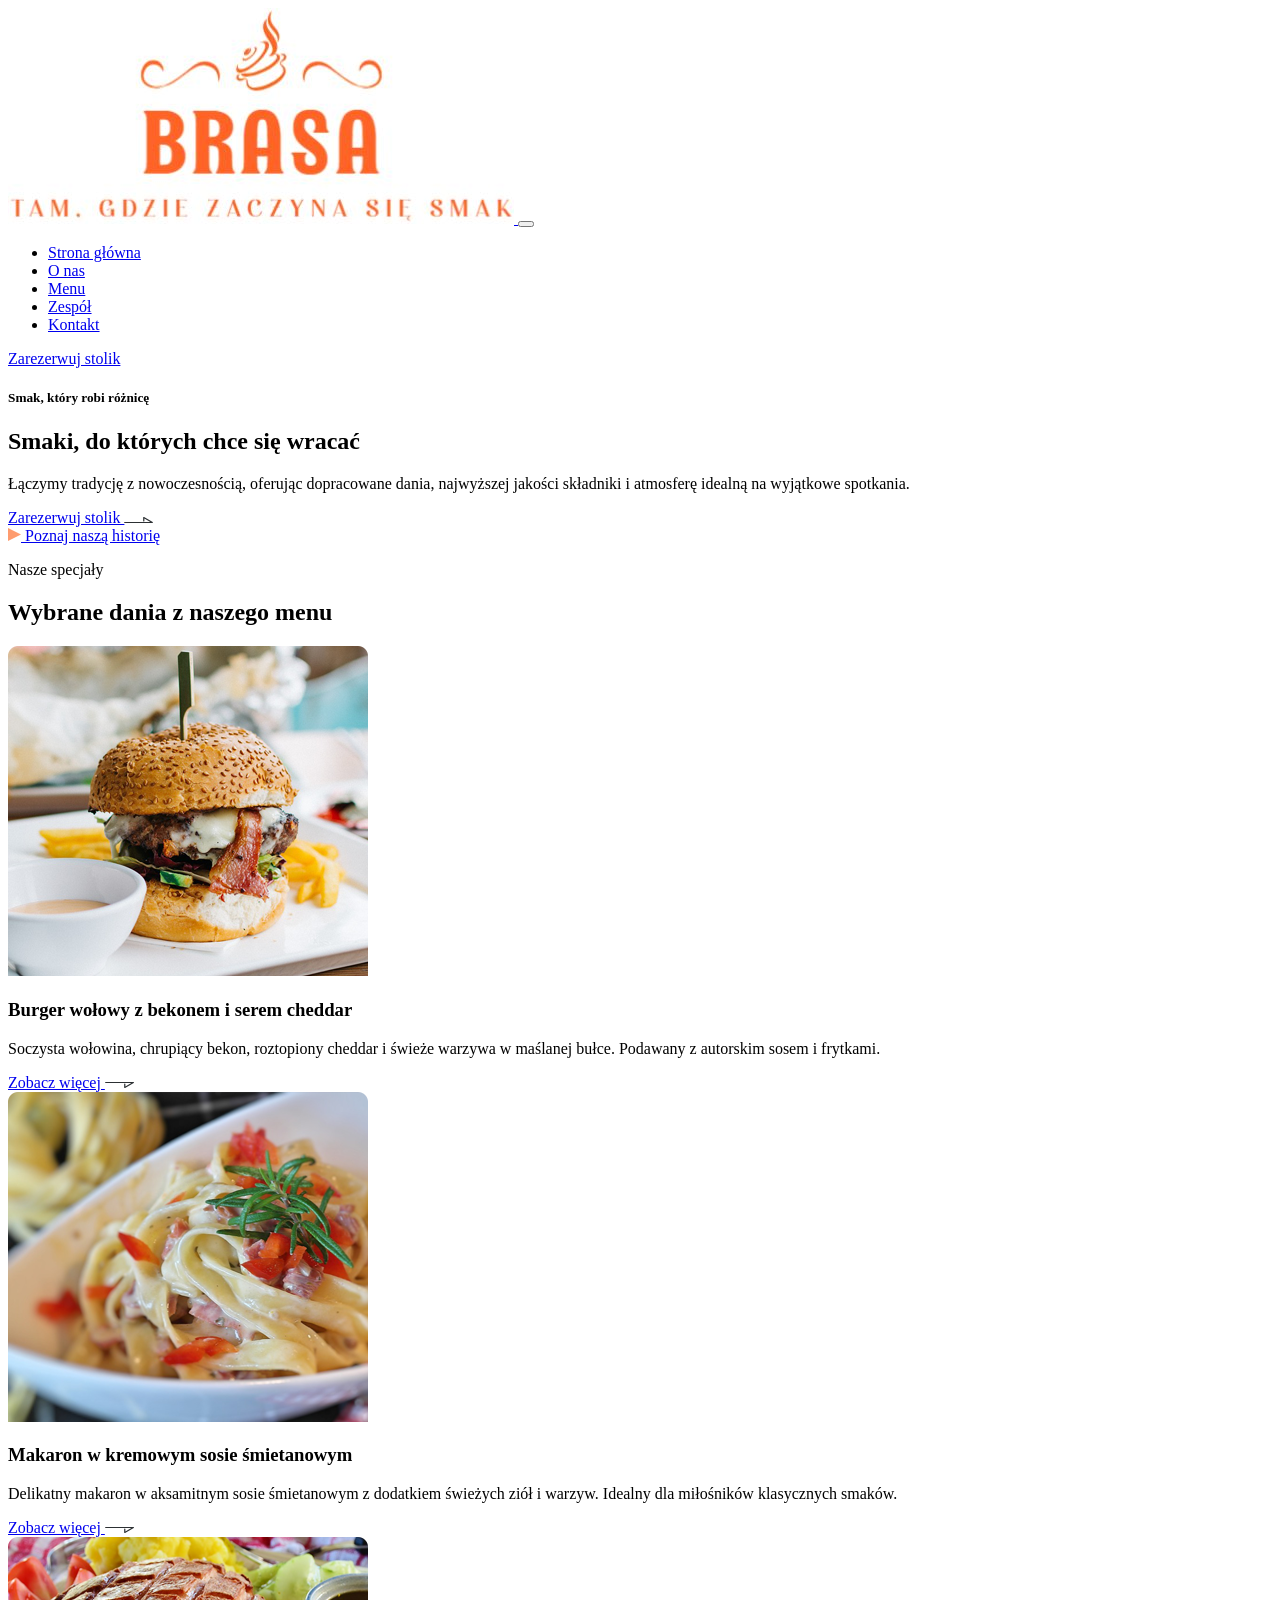
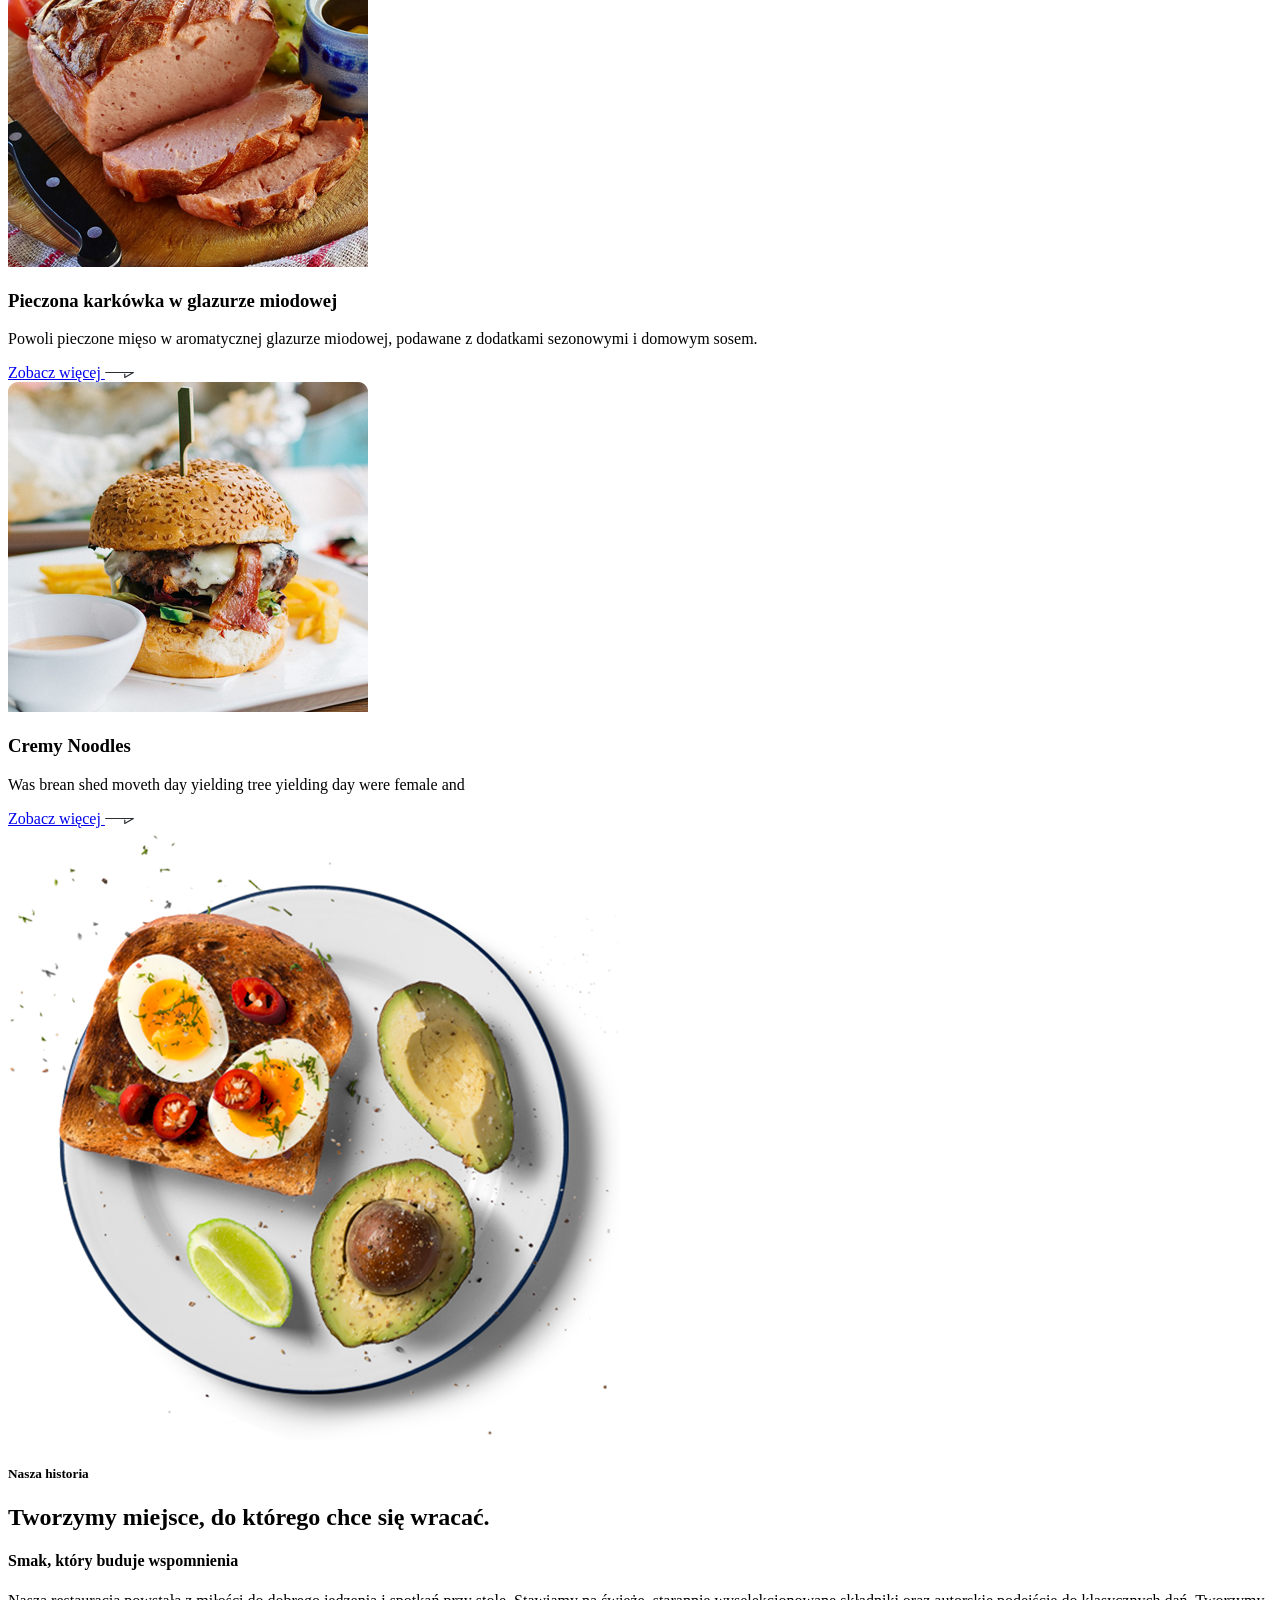
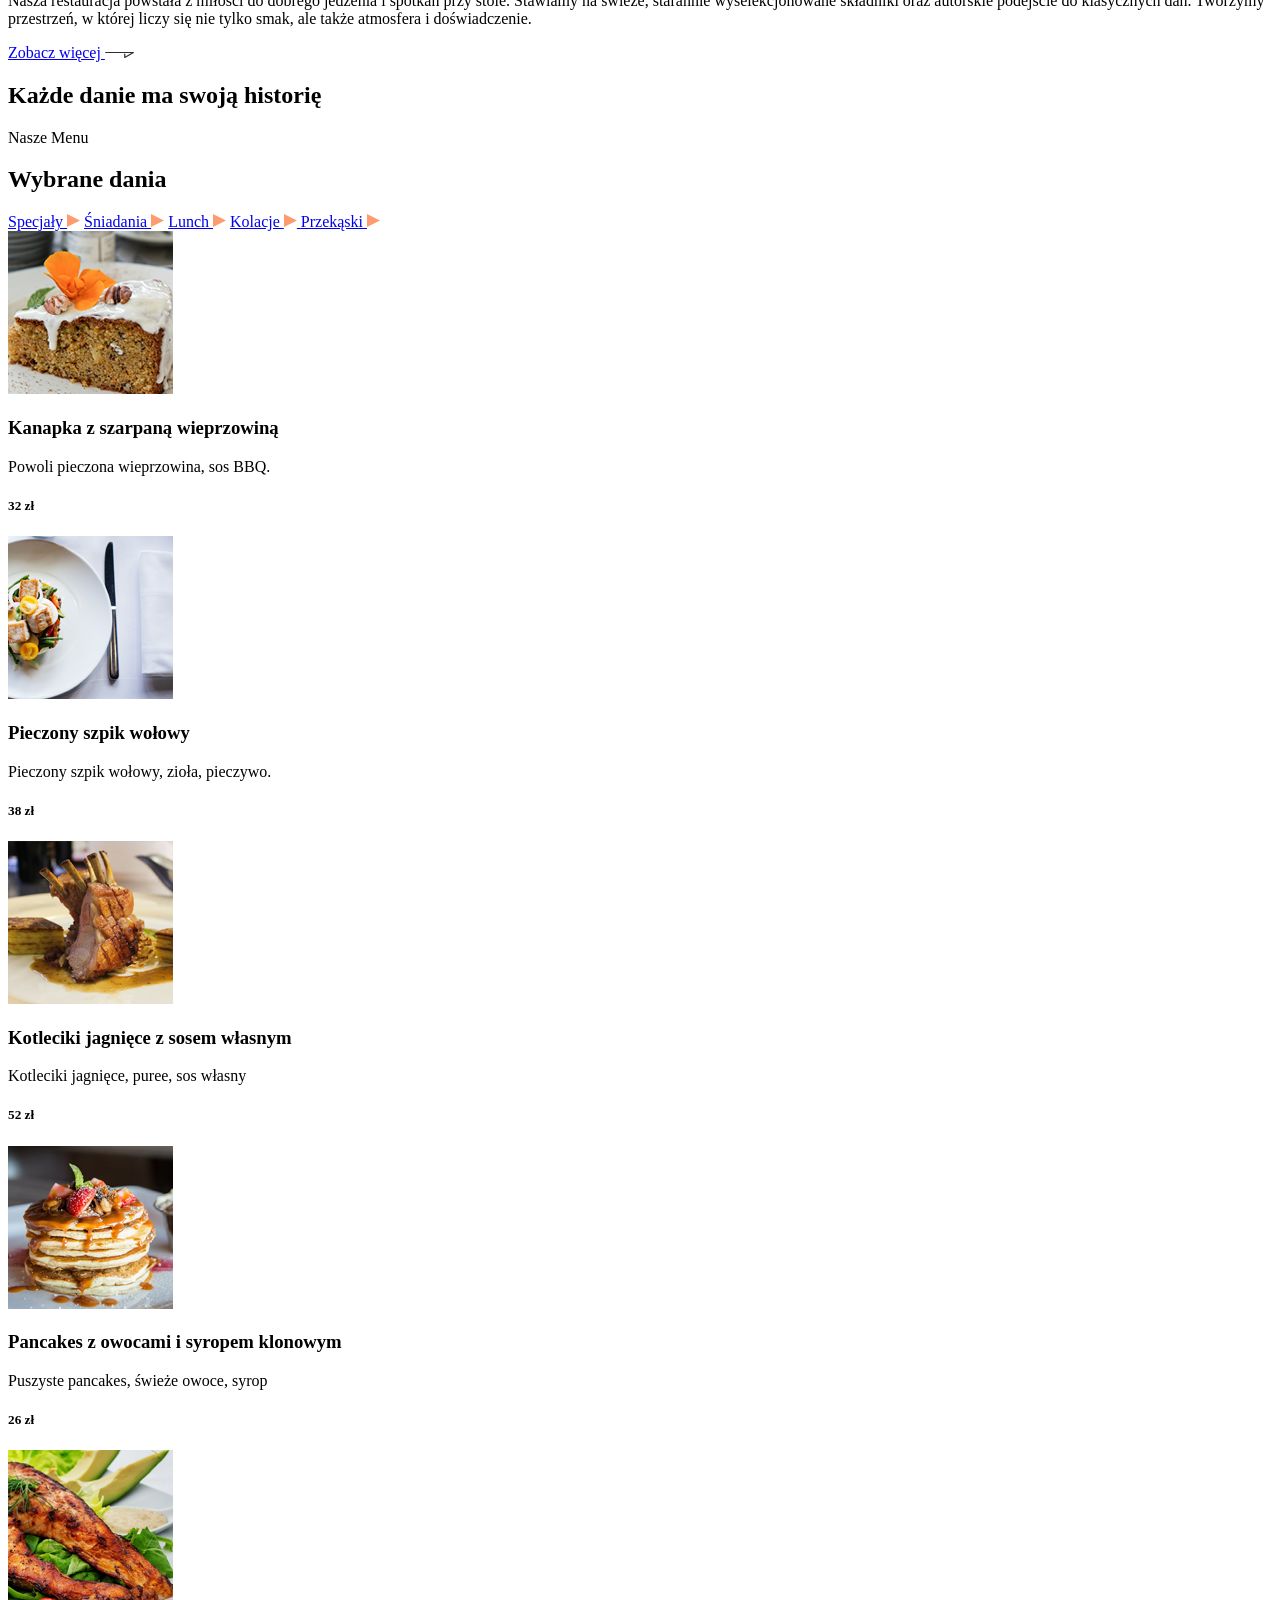
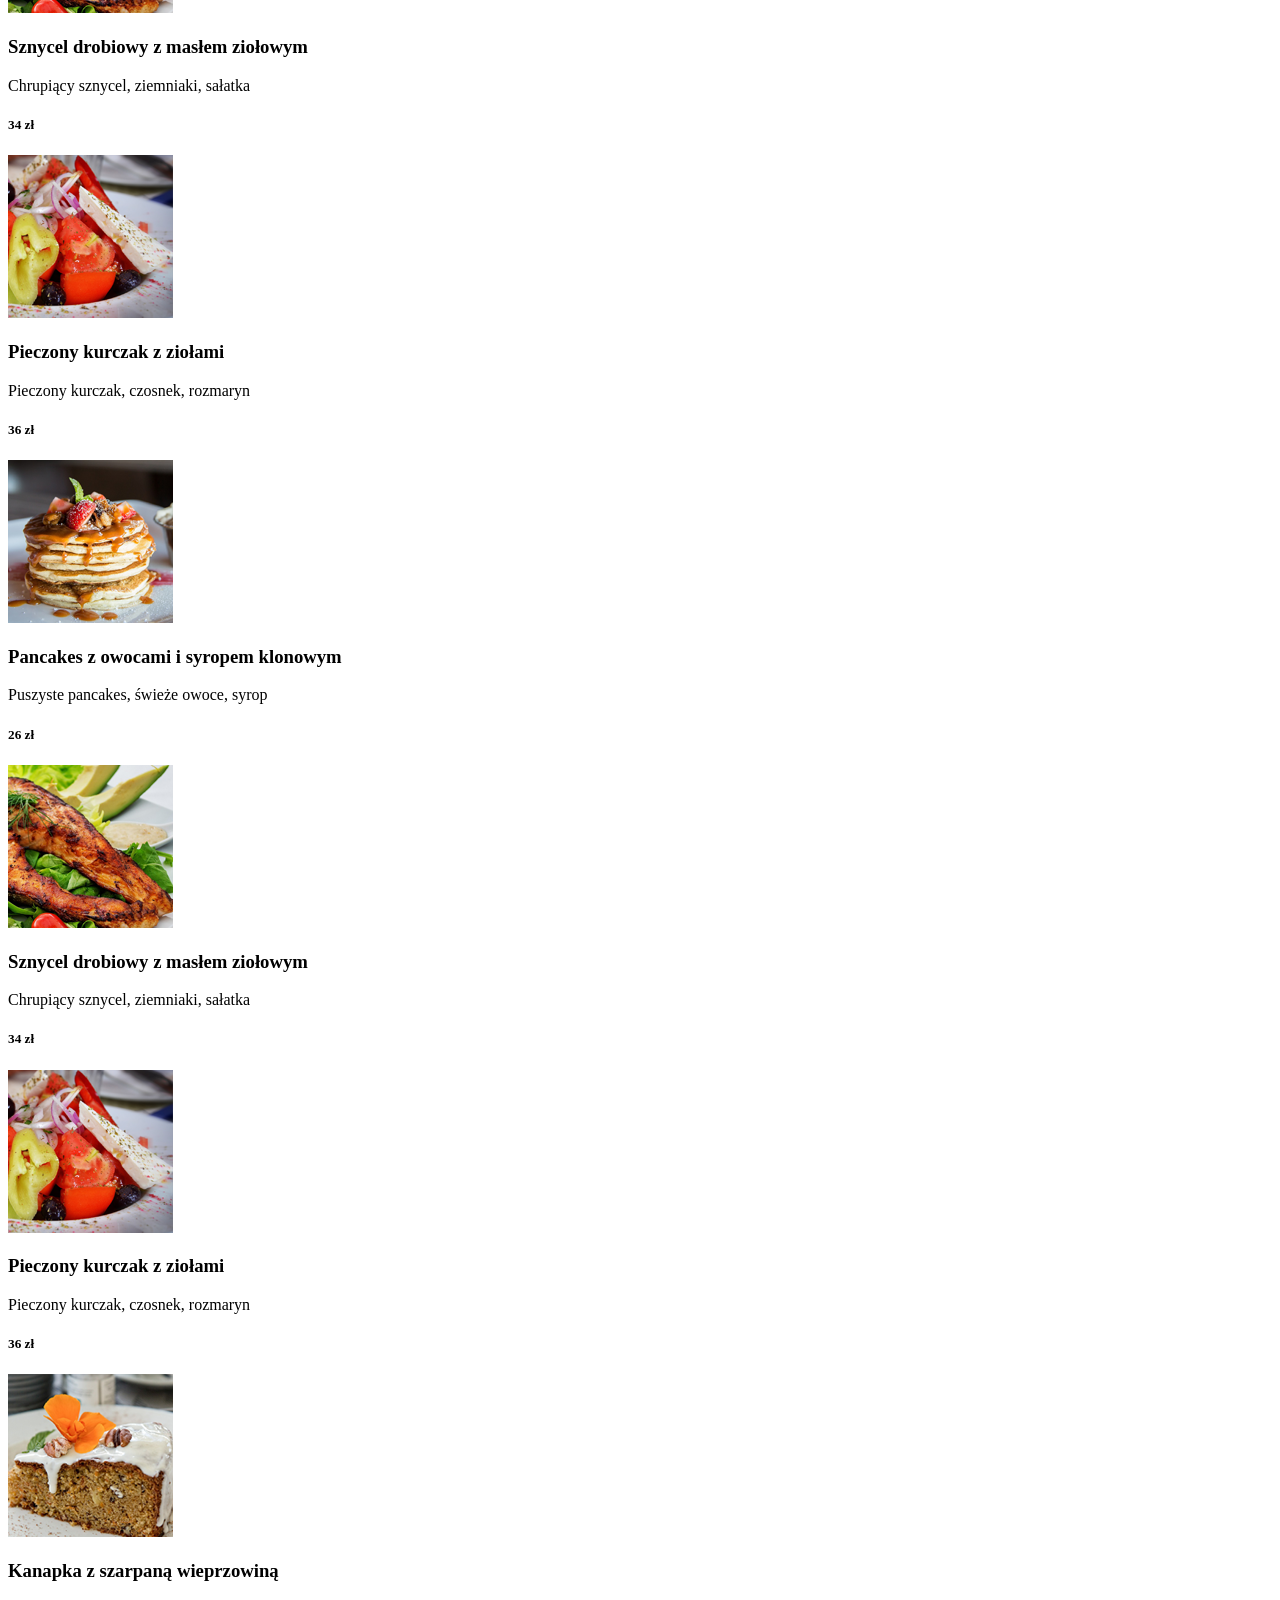
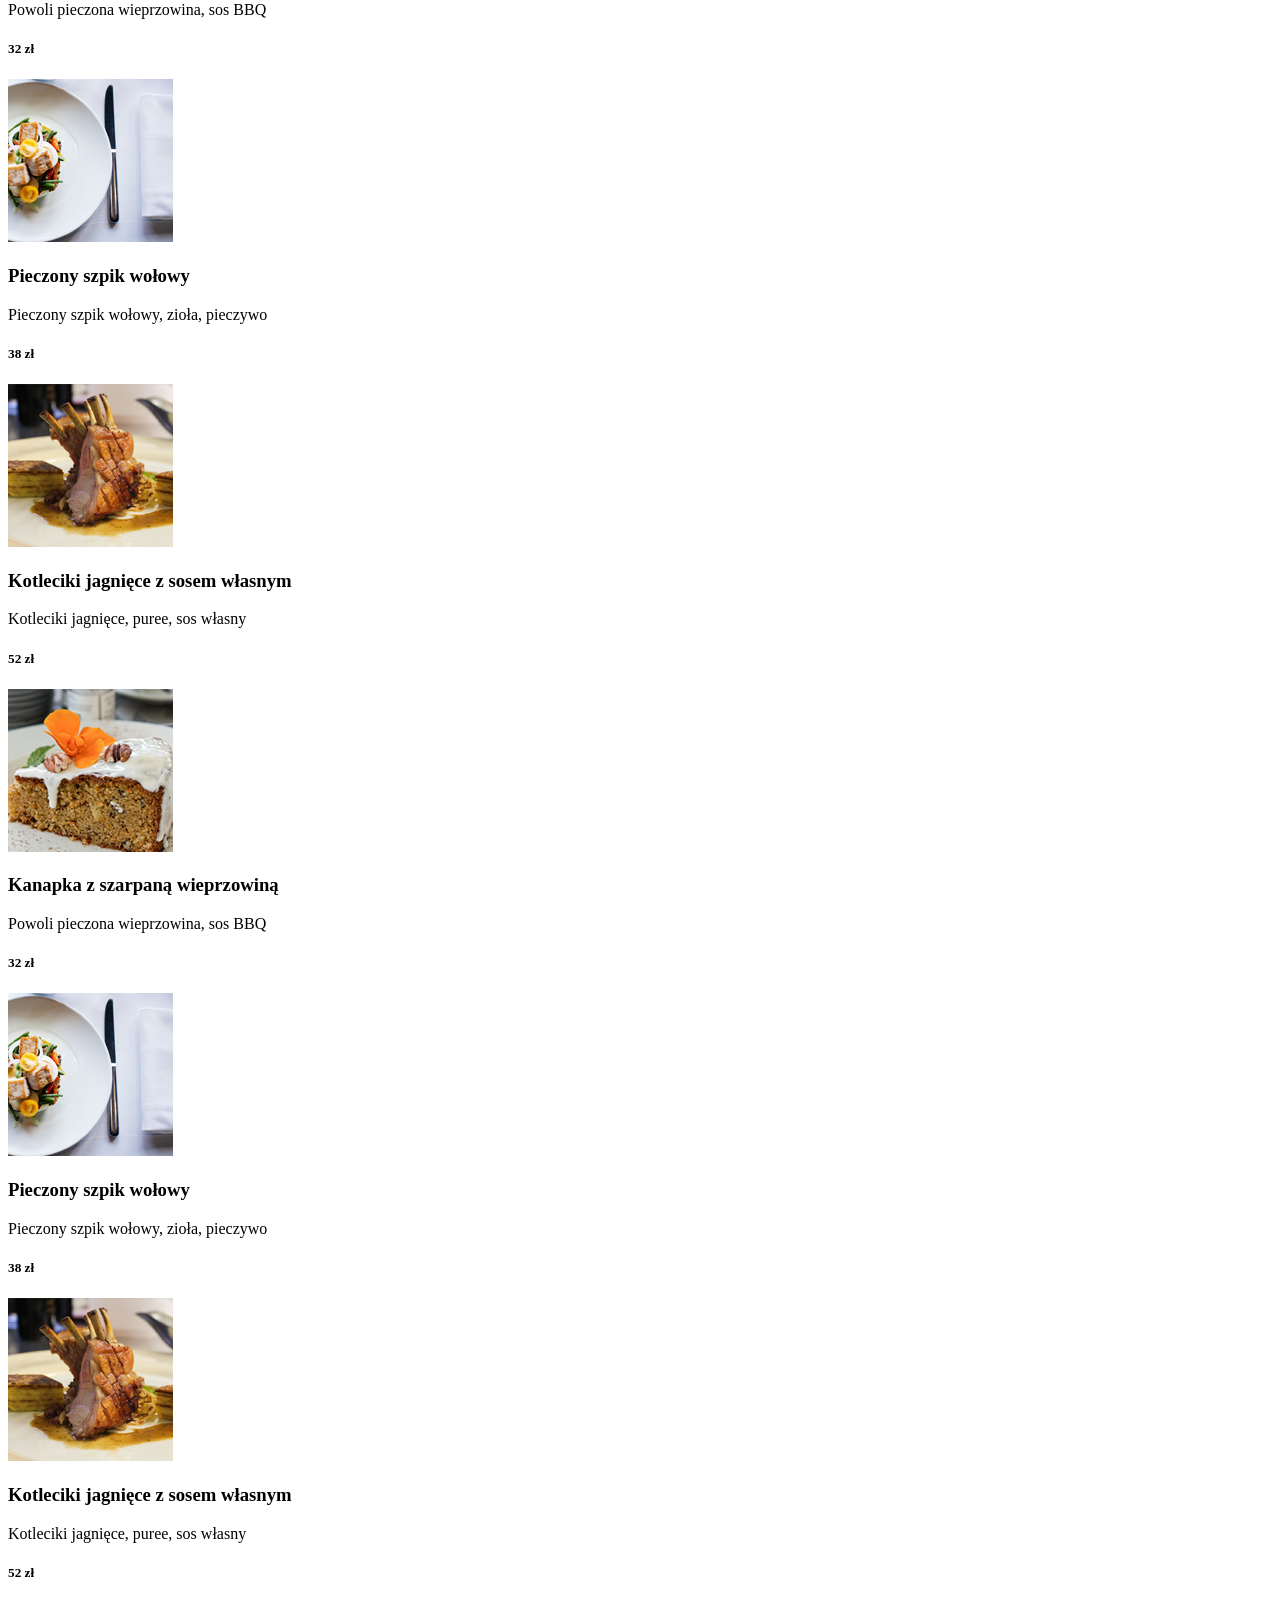
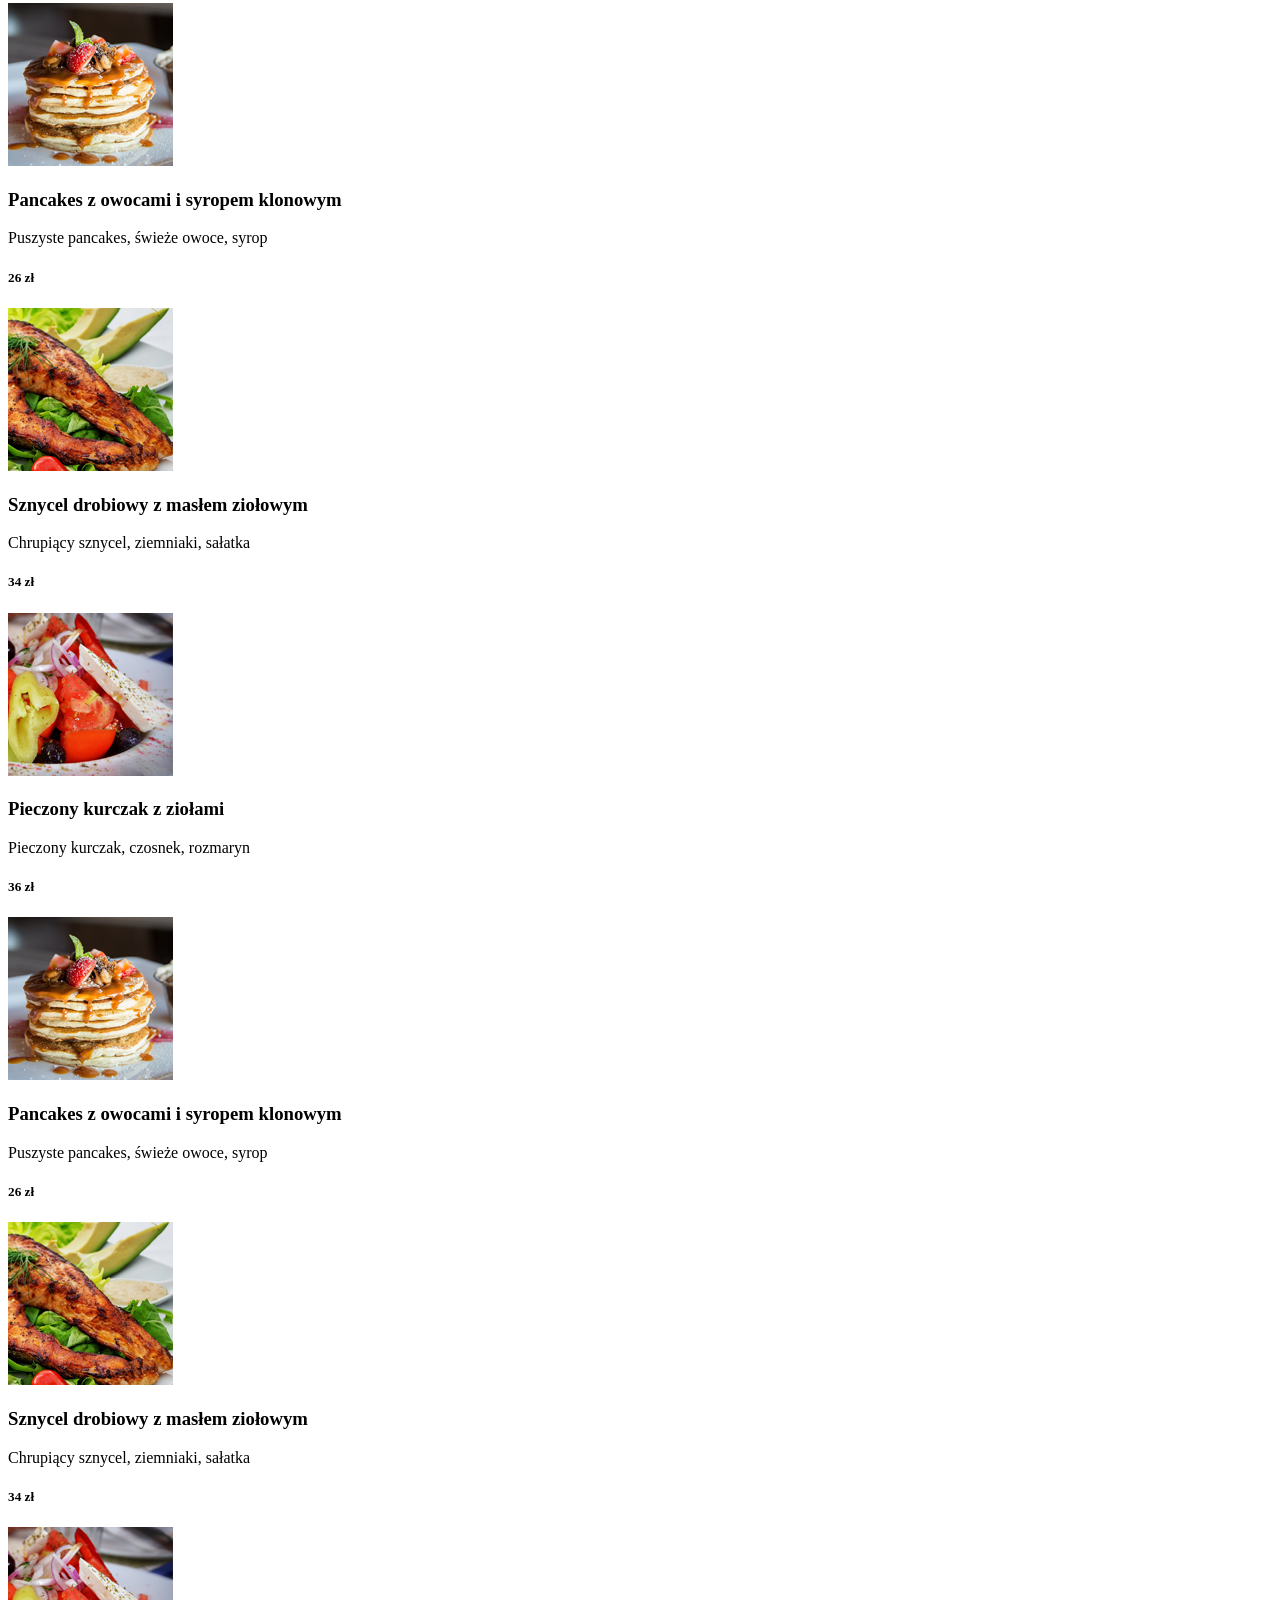
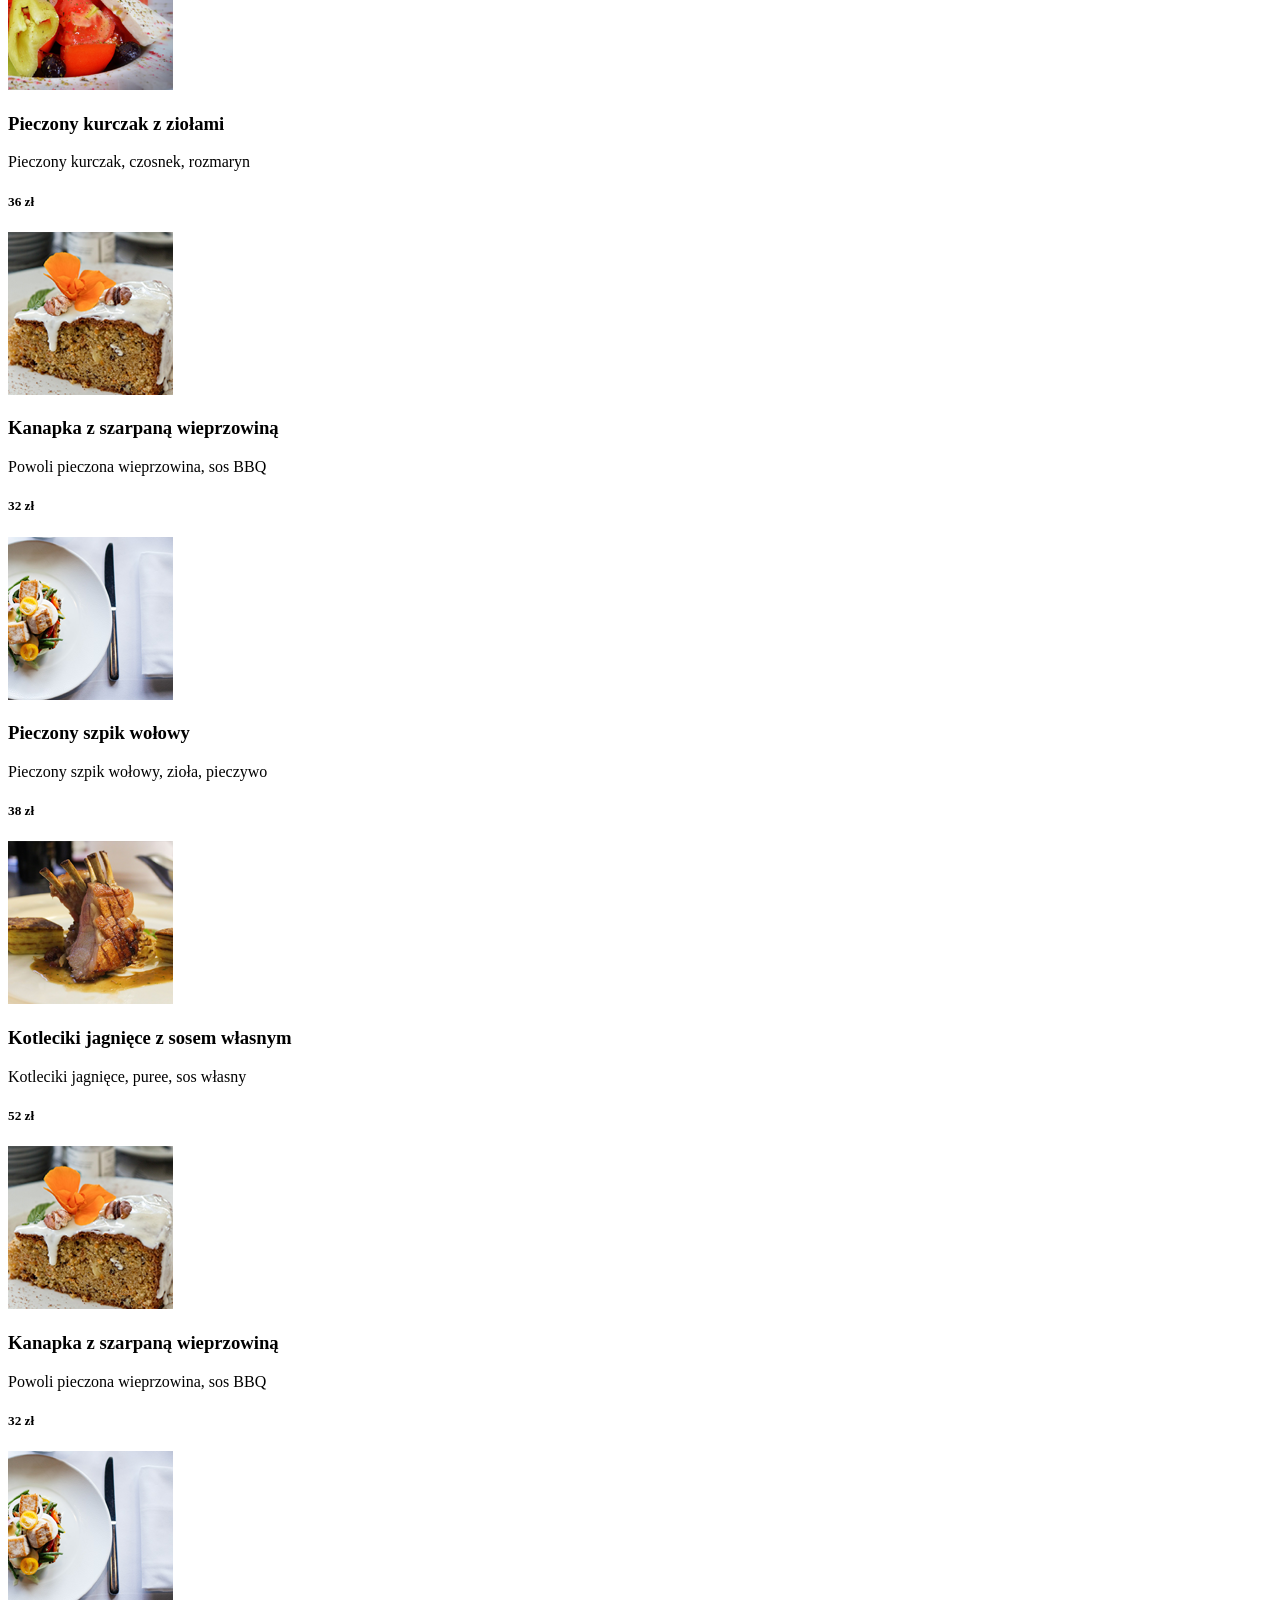
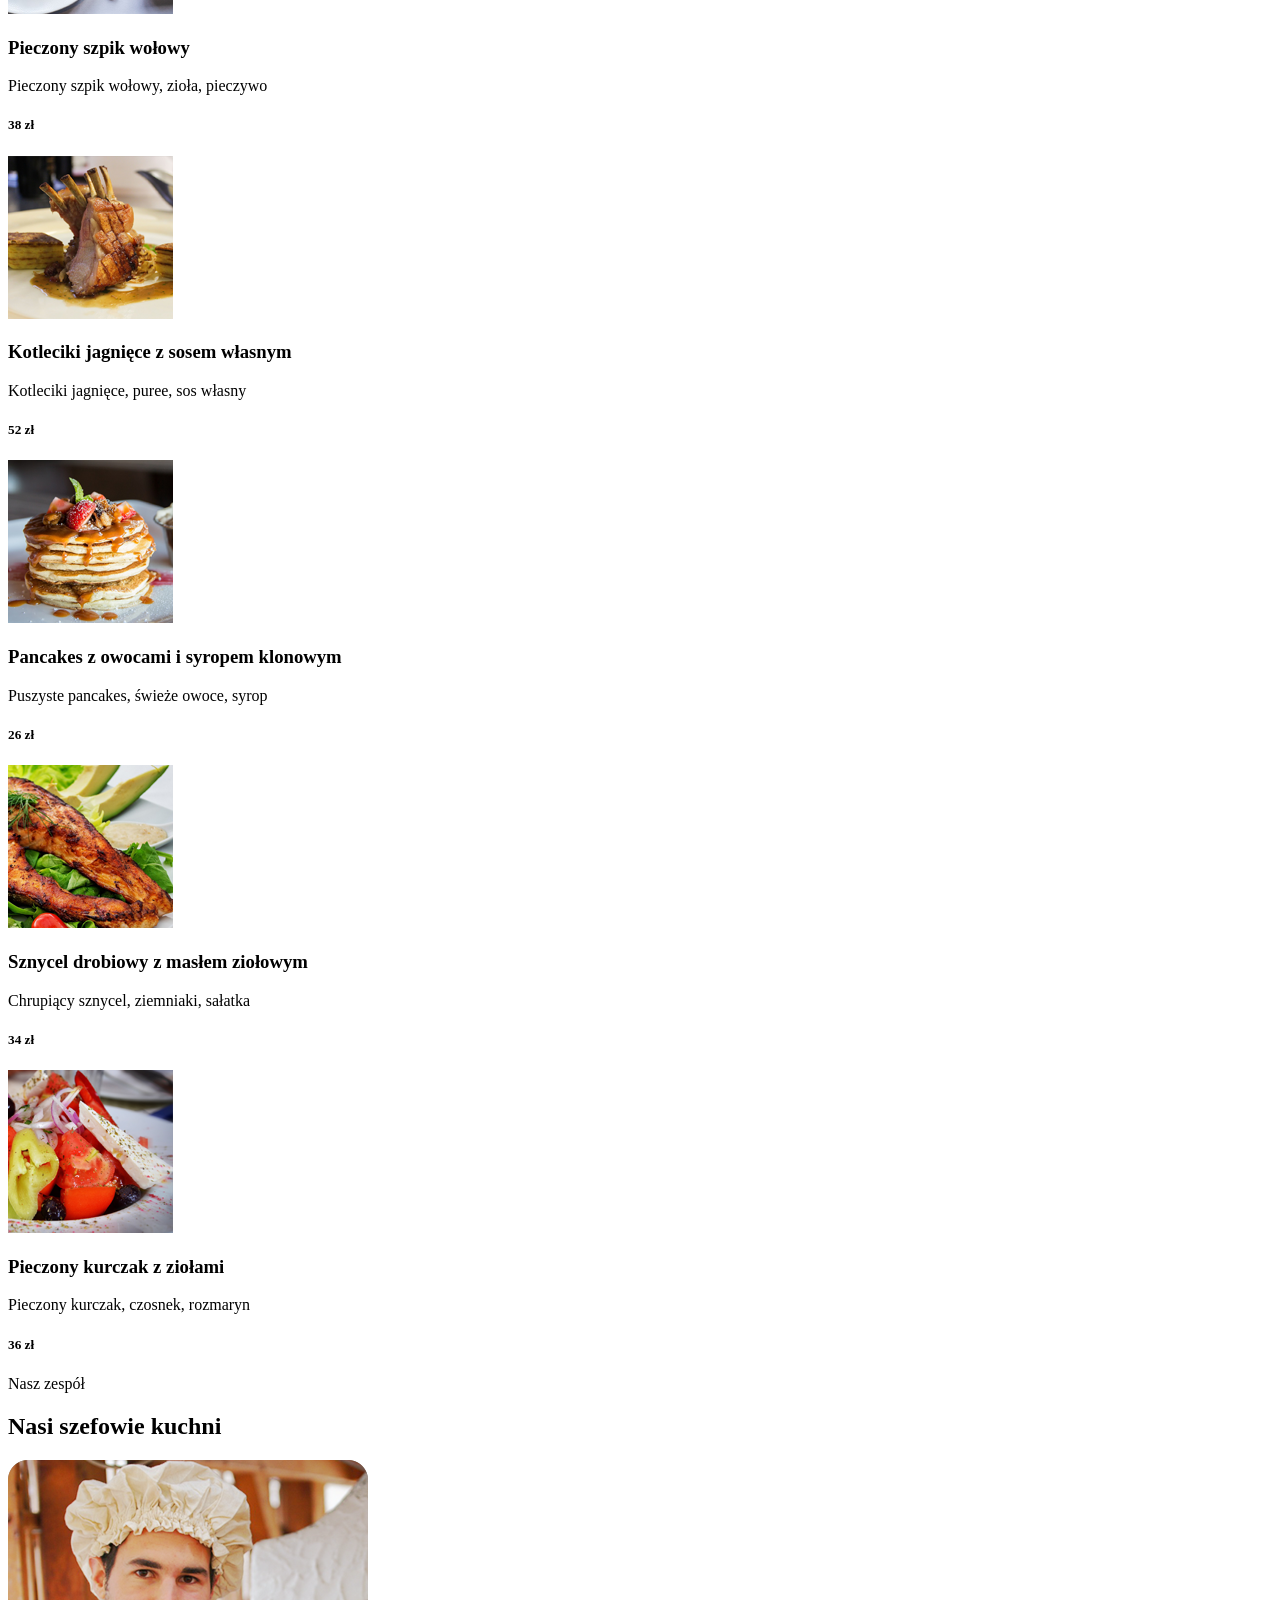
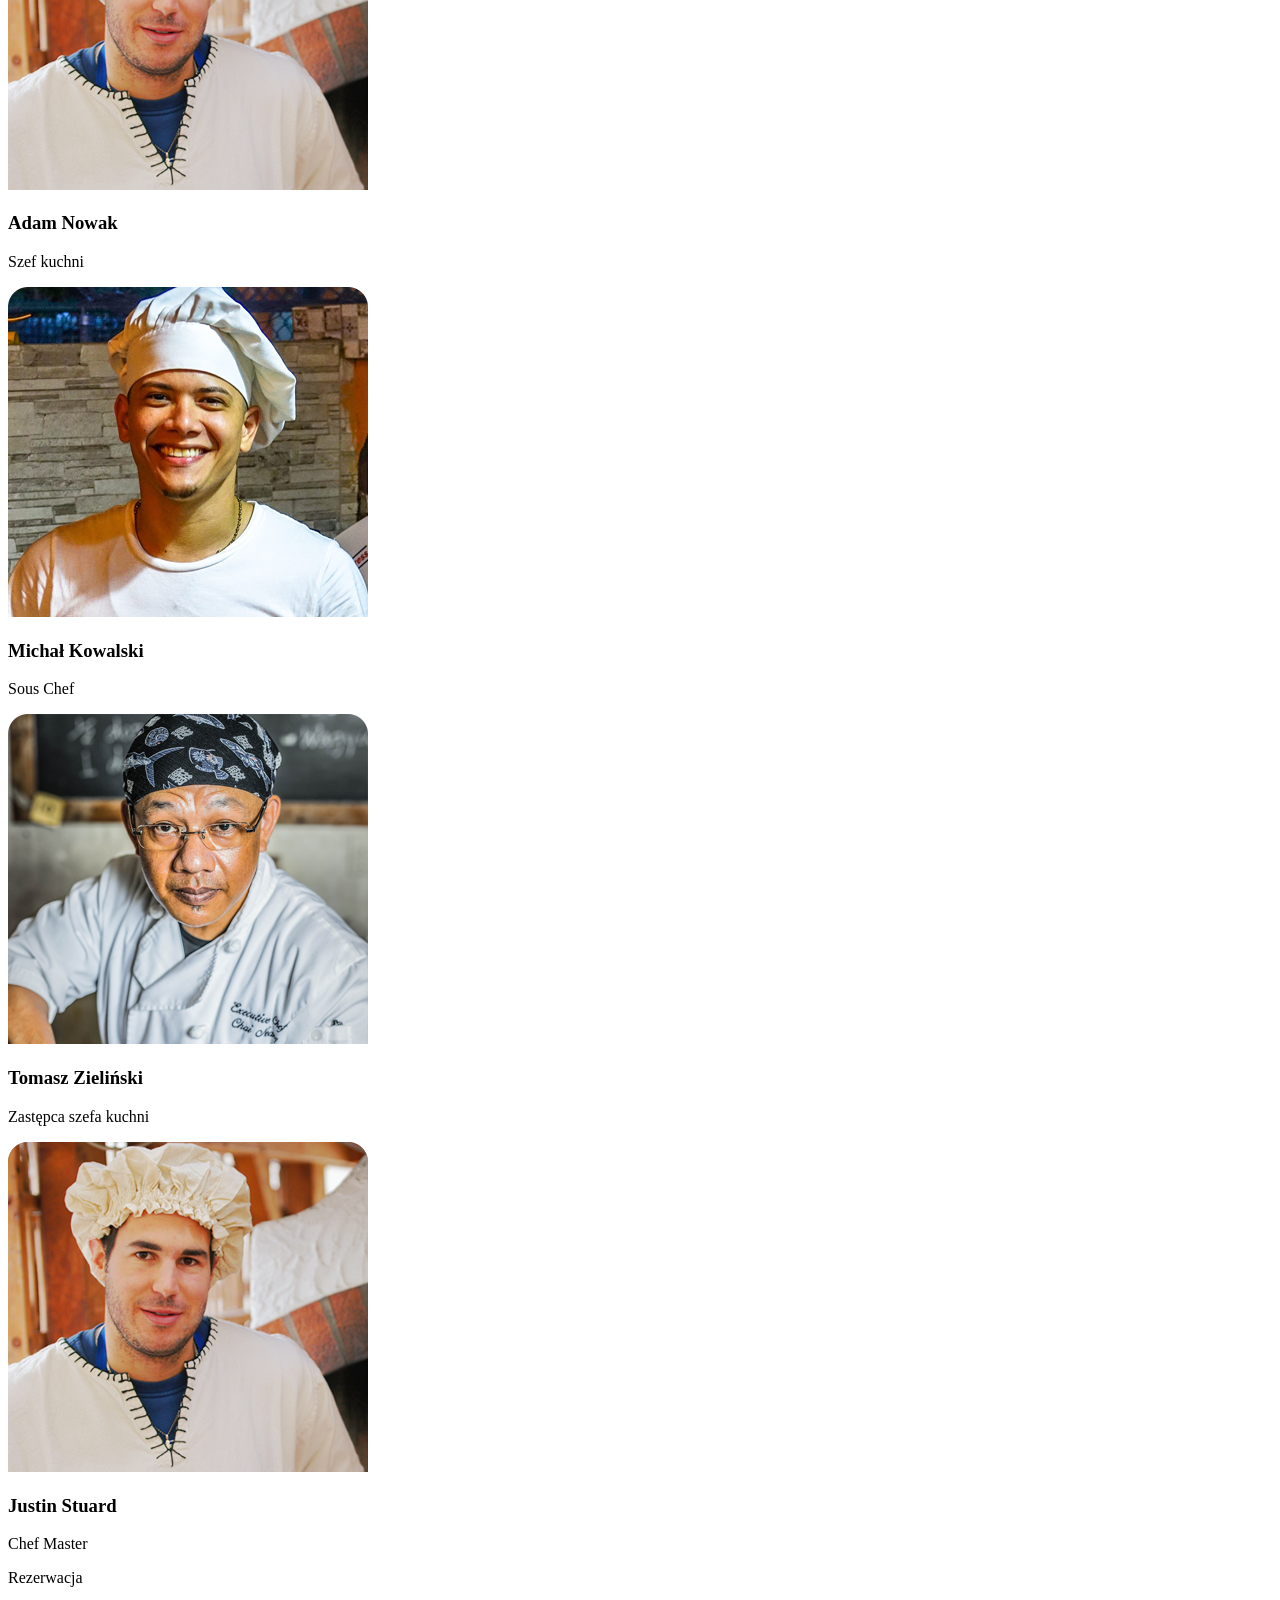
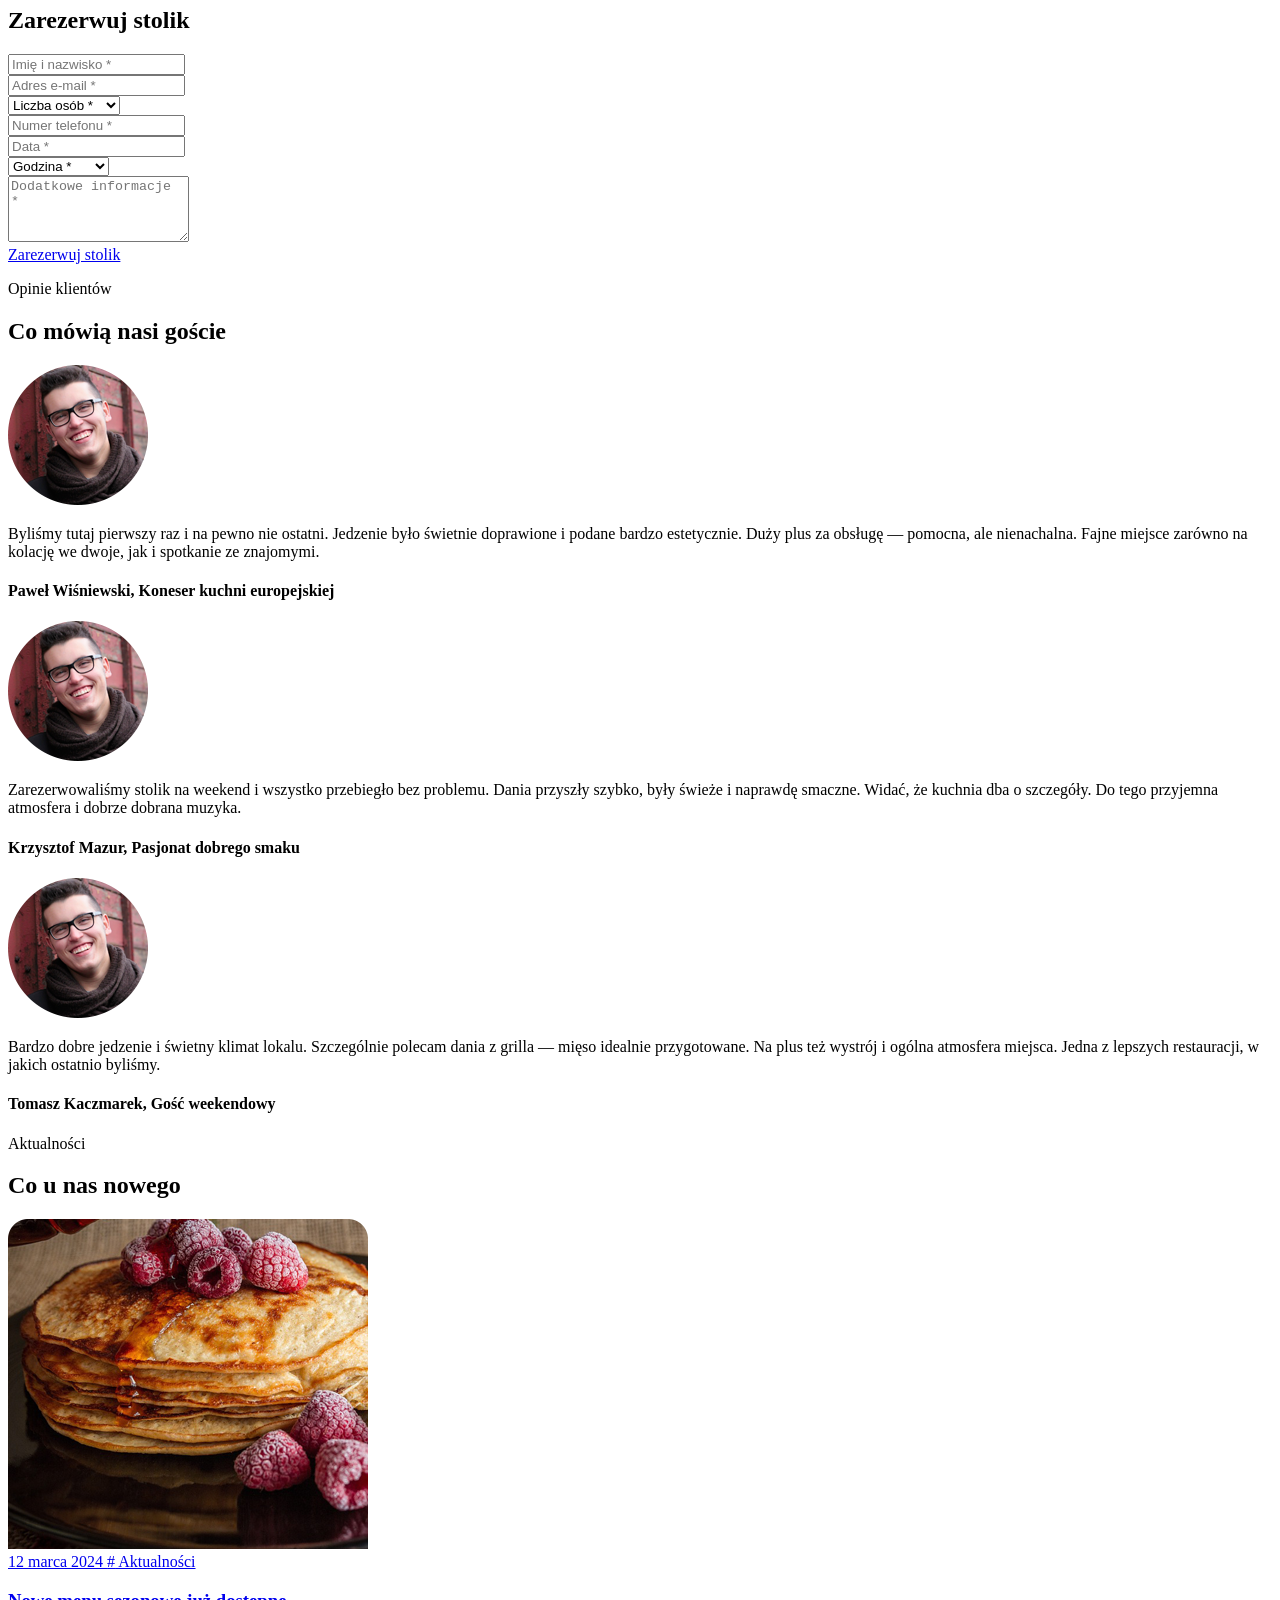
==== commit cac76590: "Update index.html" ====
--- a/index.html
+++ b/index.html
@@ -25,7 +25,7 @@
     <link rel="stylesheet" href="css/nice-select.css">
     <link rel="stylesheet" href="css/all.css">
     <!-- style CSS -->
-    <link rel="stylesheet" href="style.css">
+    <link rel="stylesheet" href="css/style.css">
 </head>
 
 <body>
